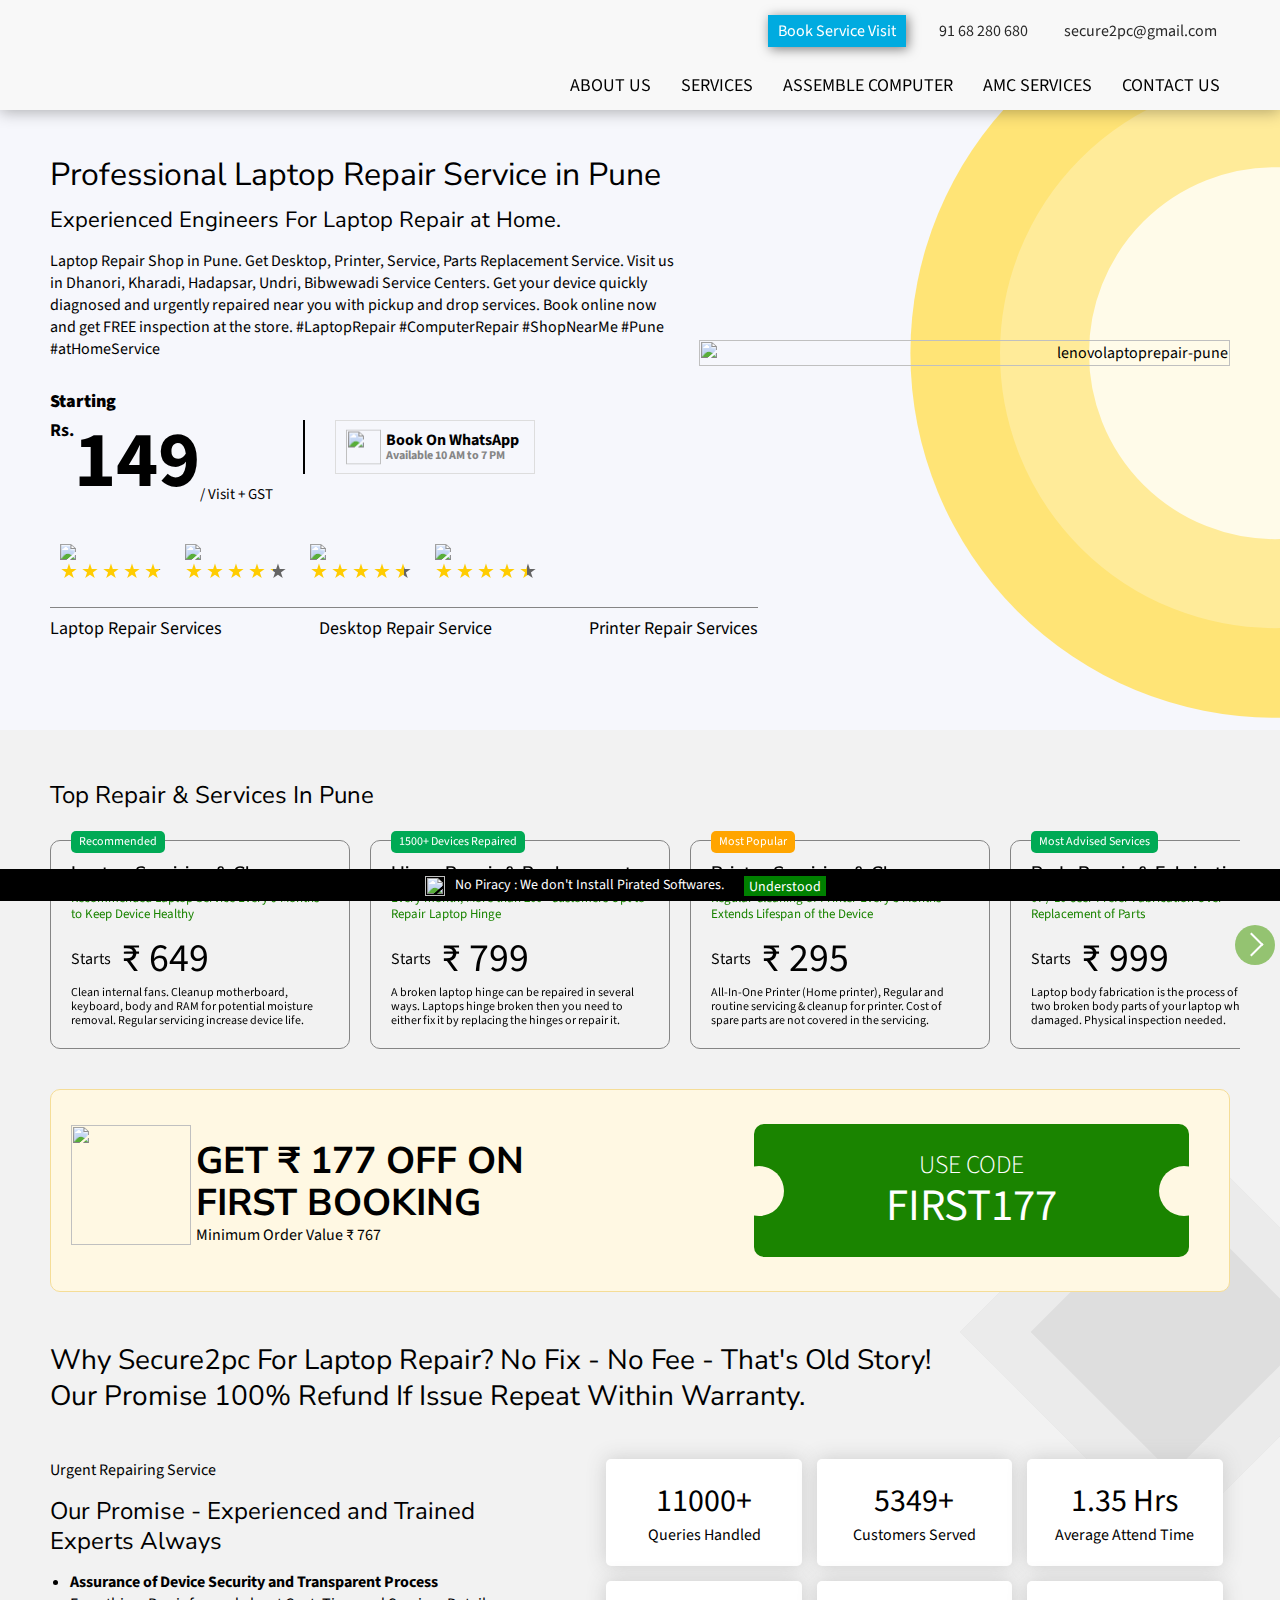
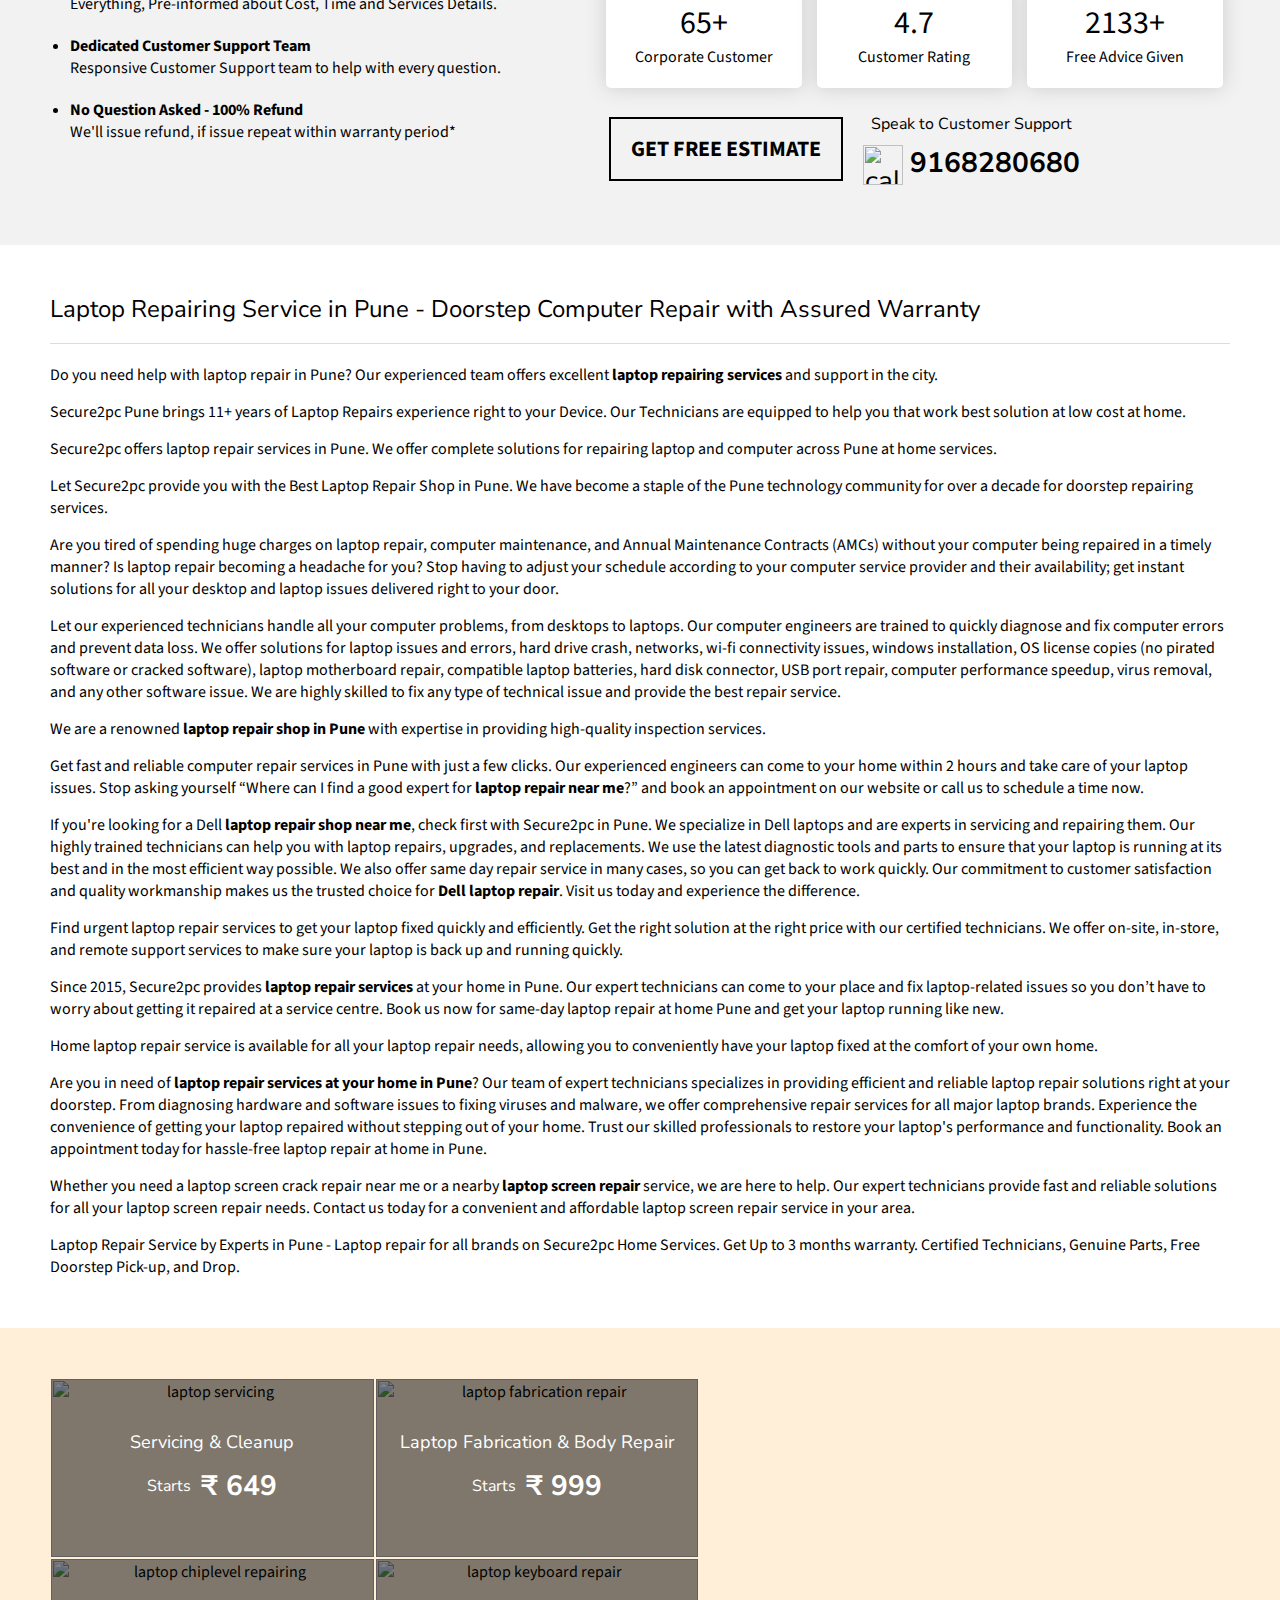
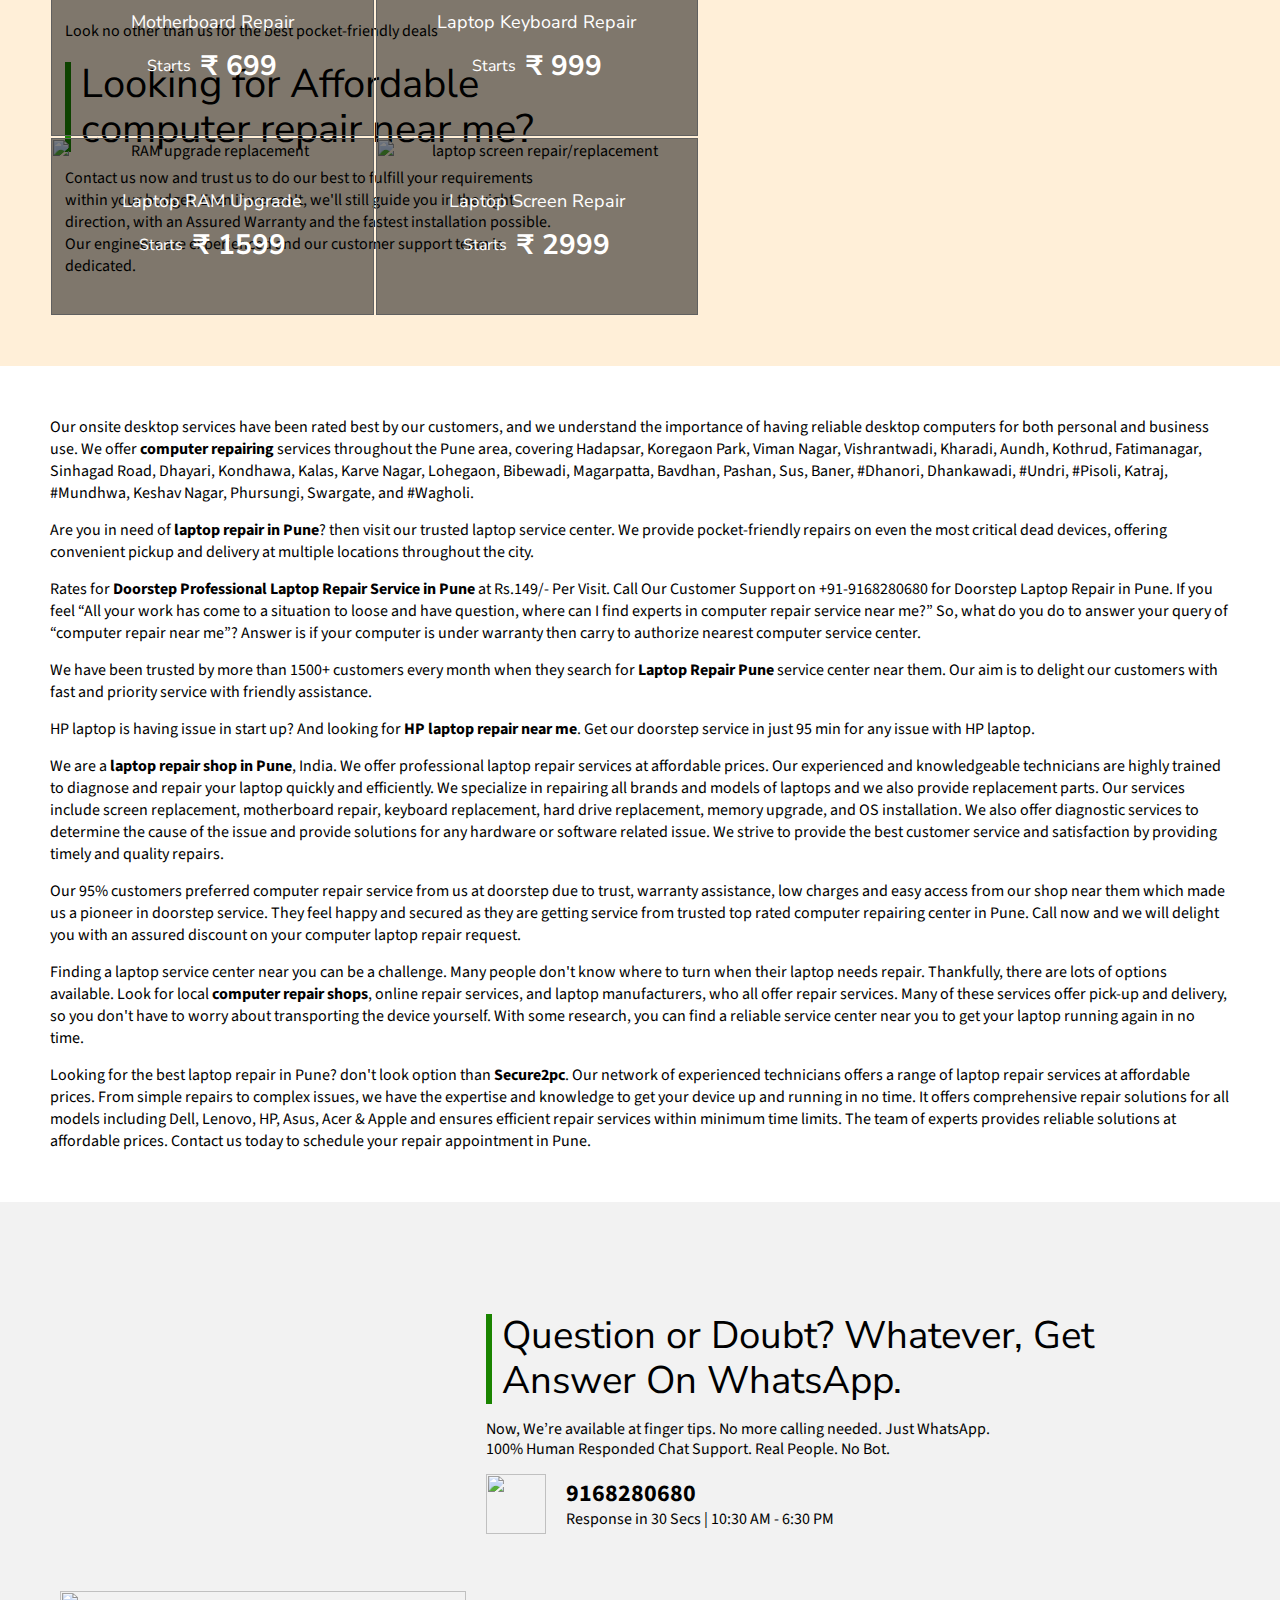
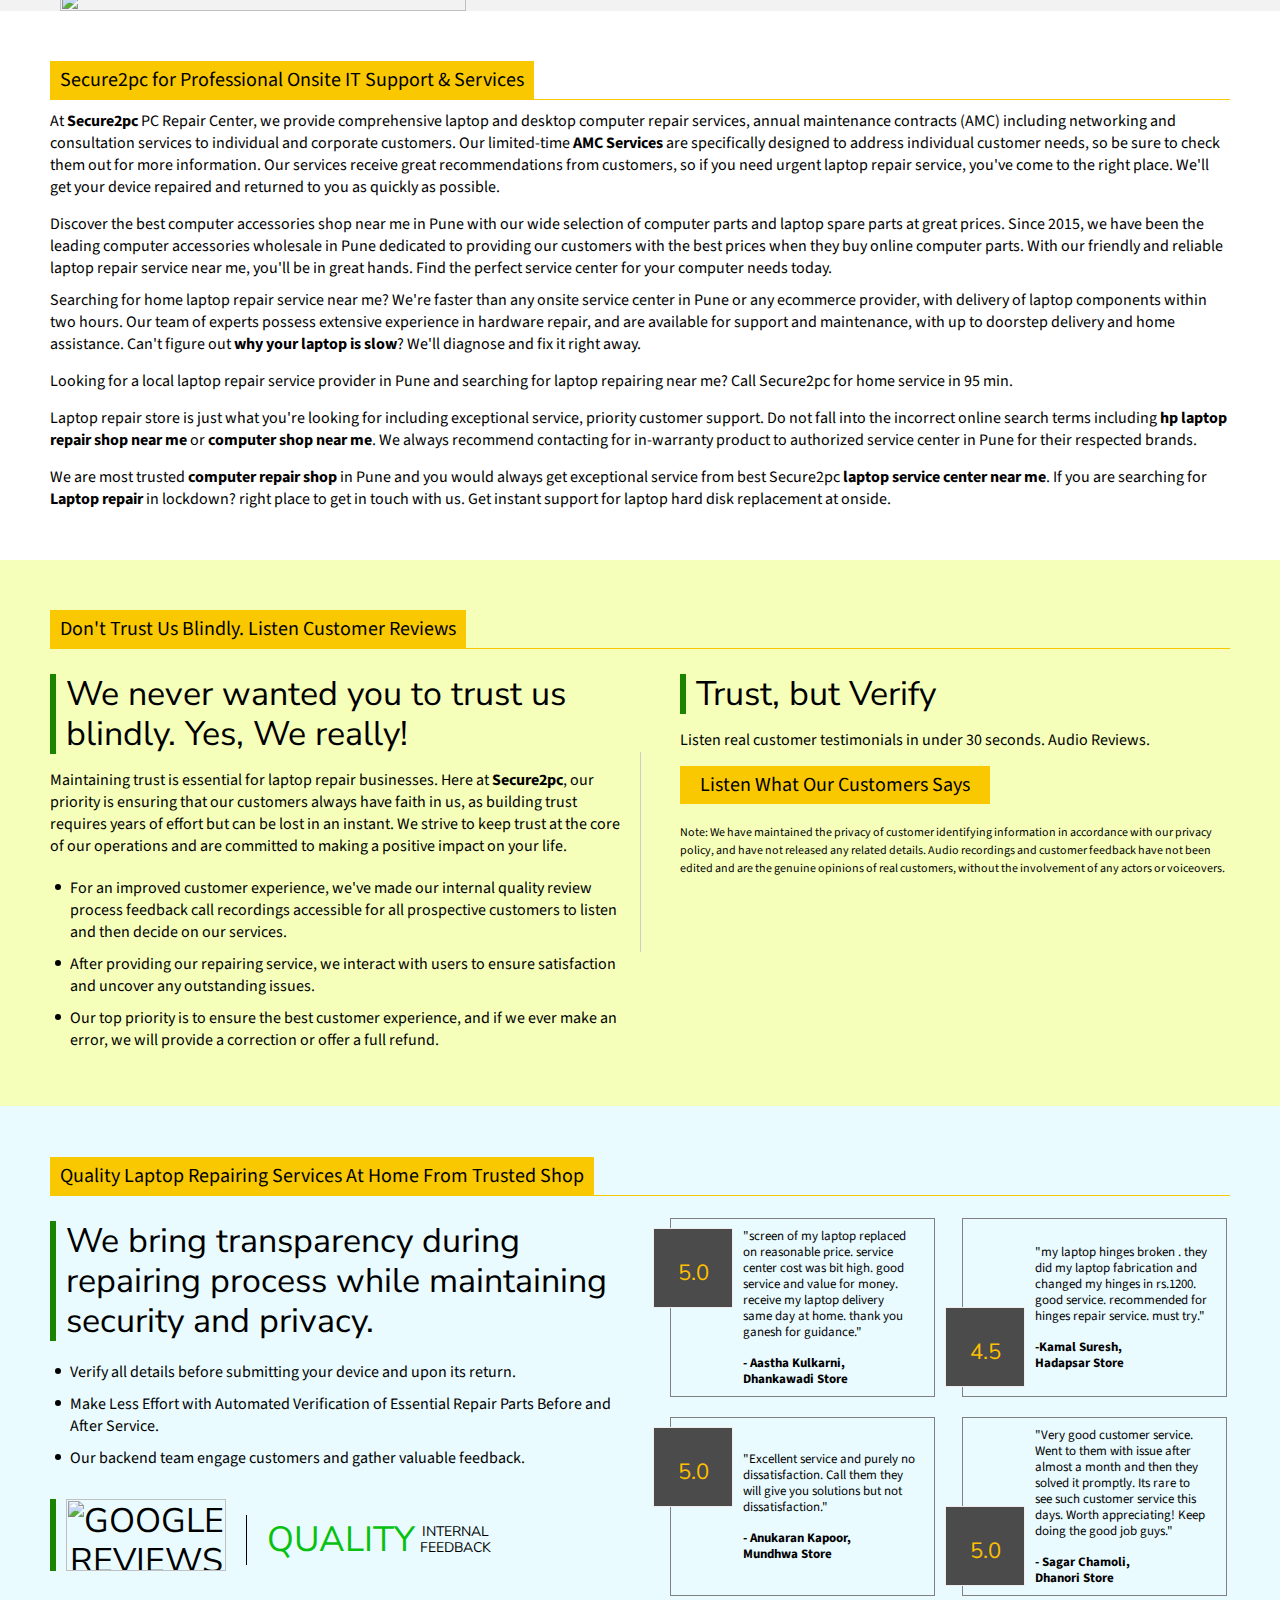
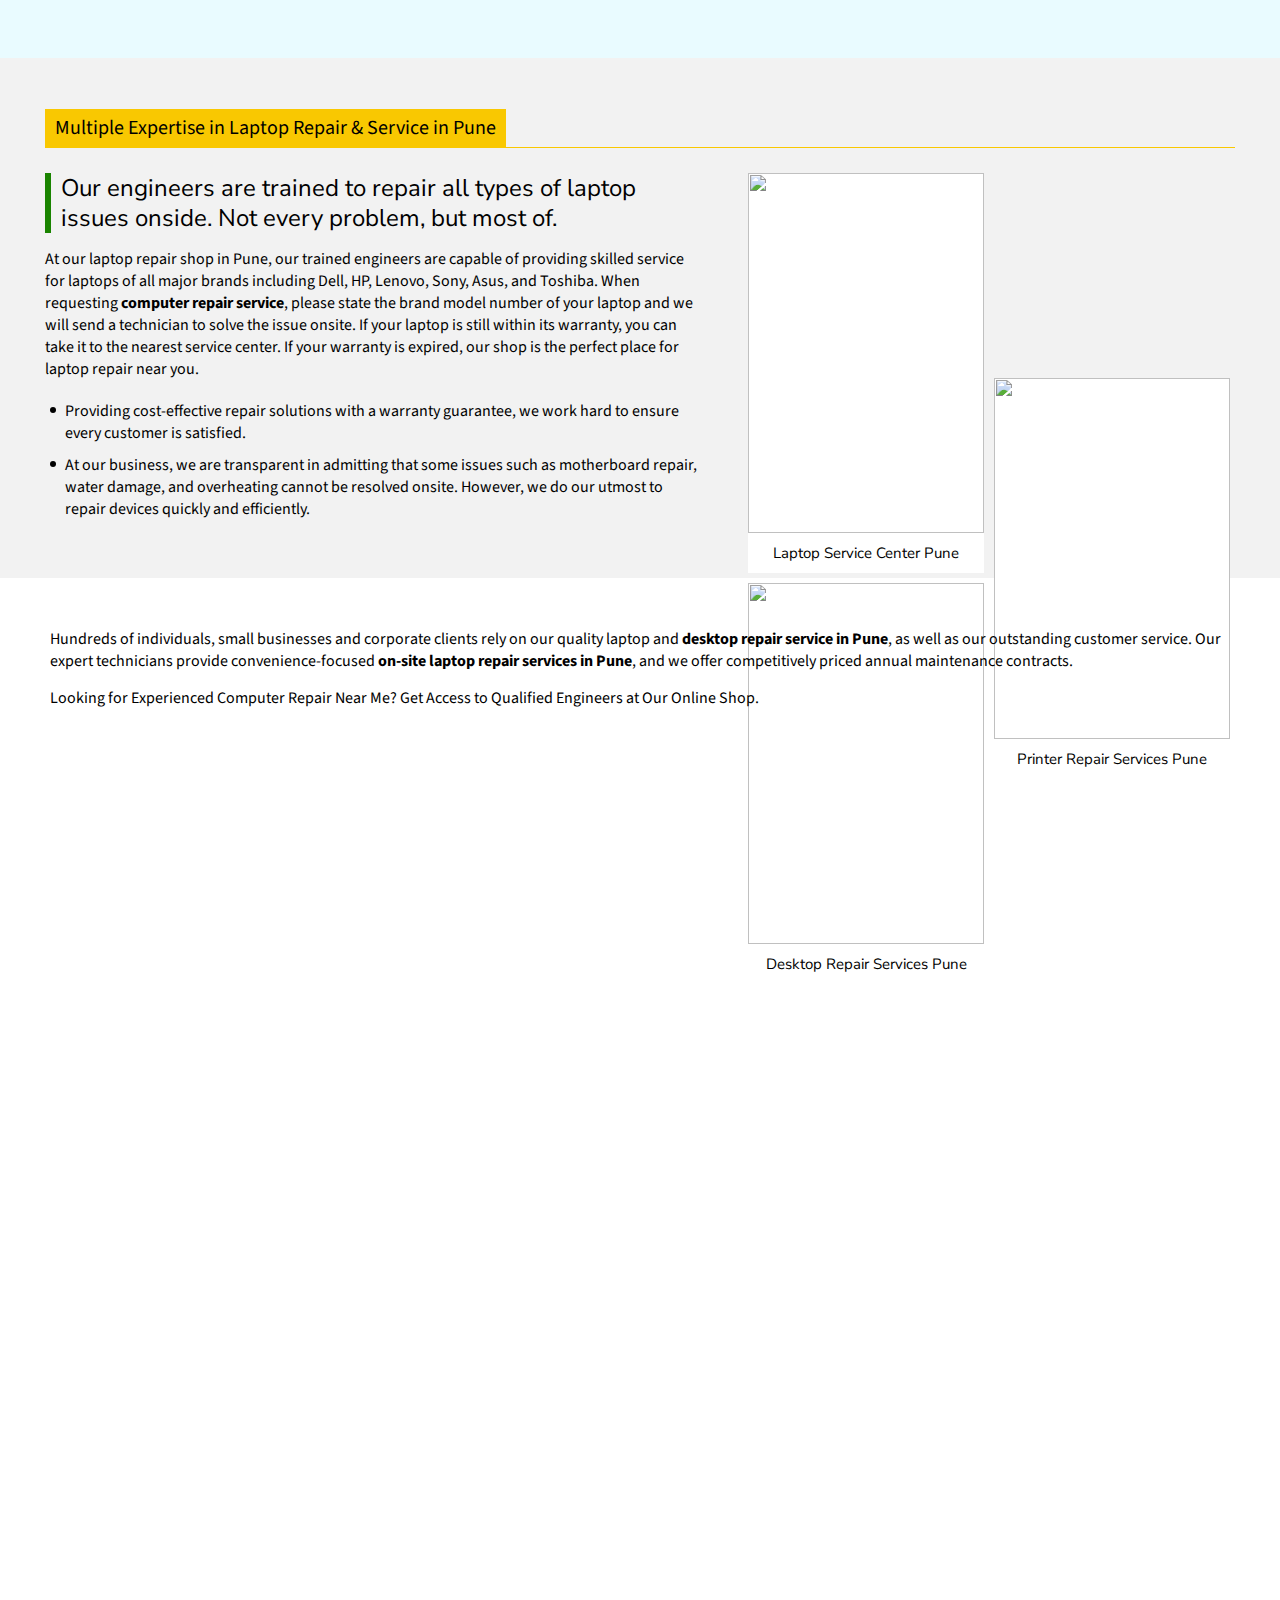
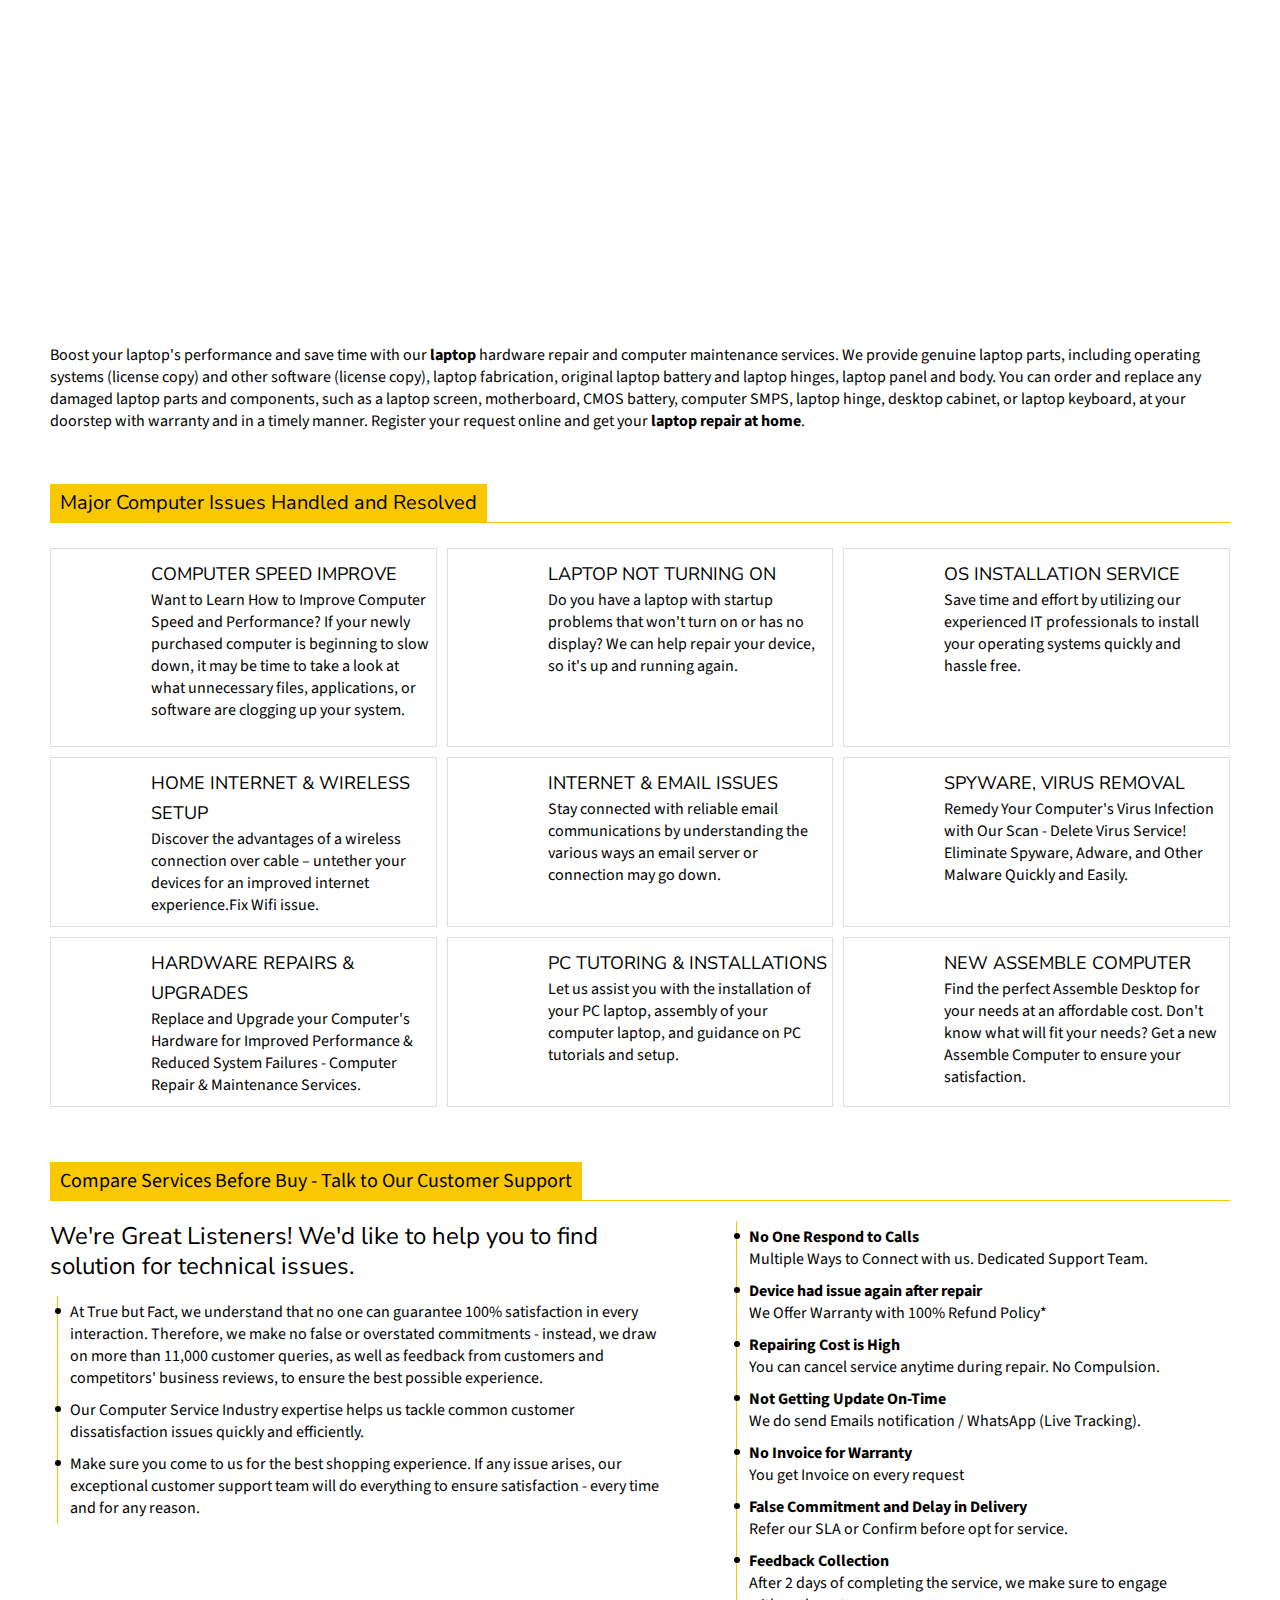
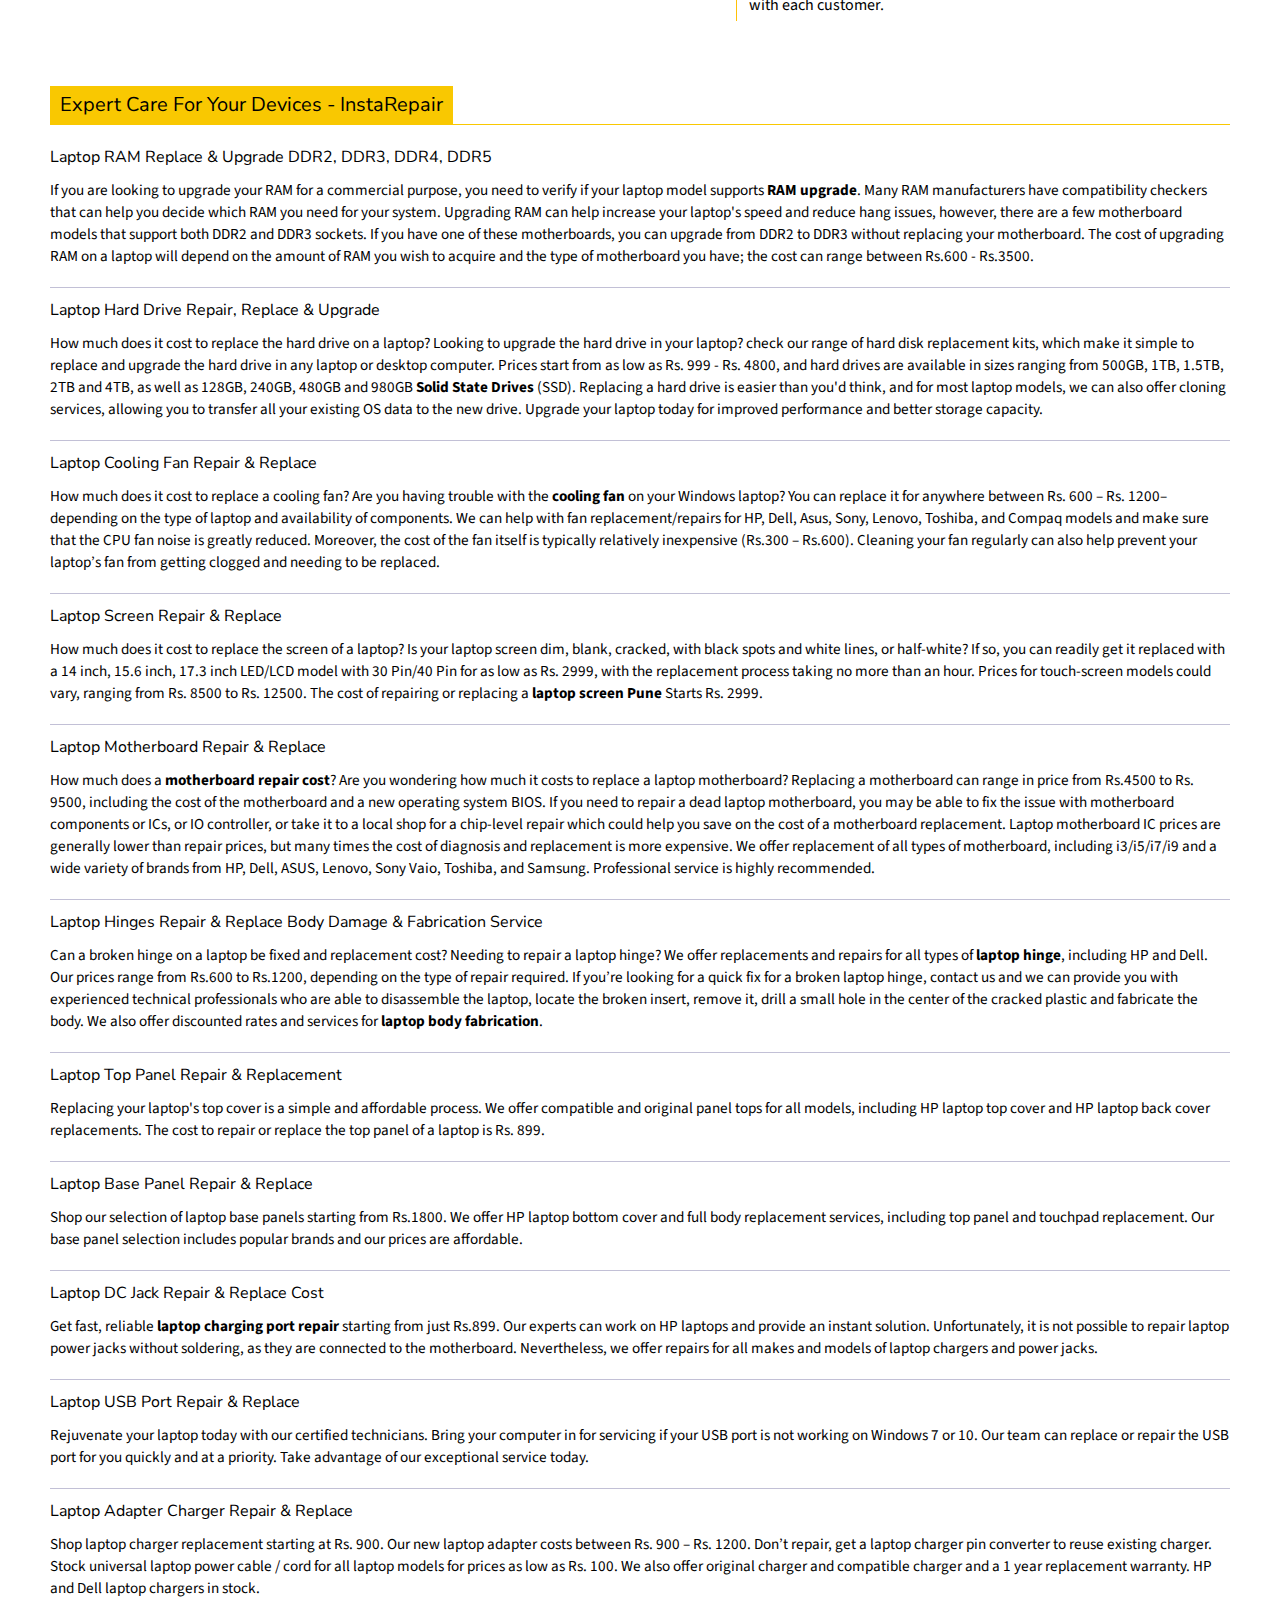
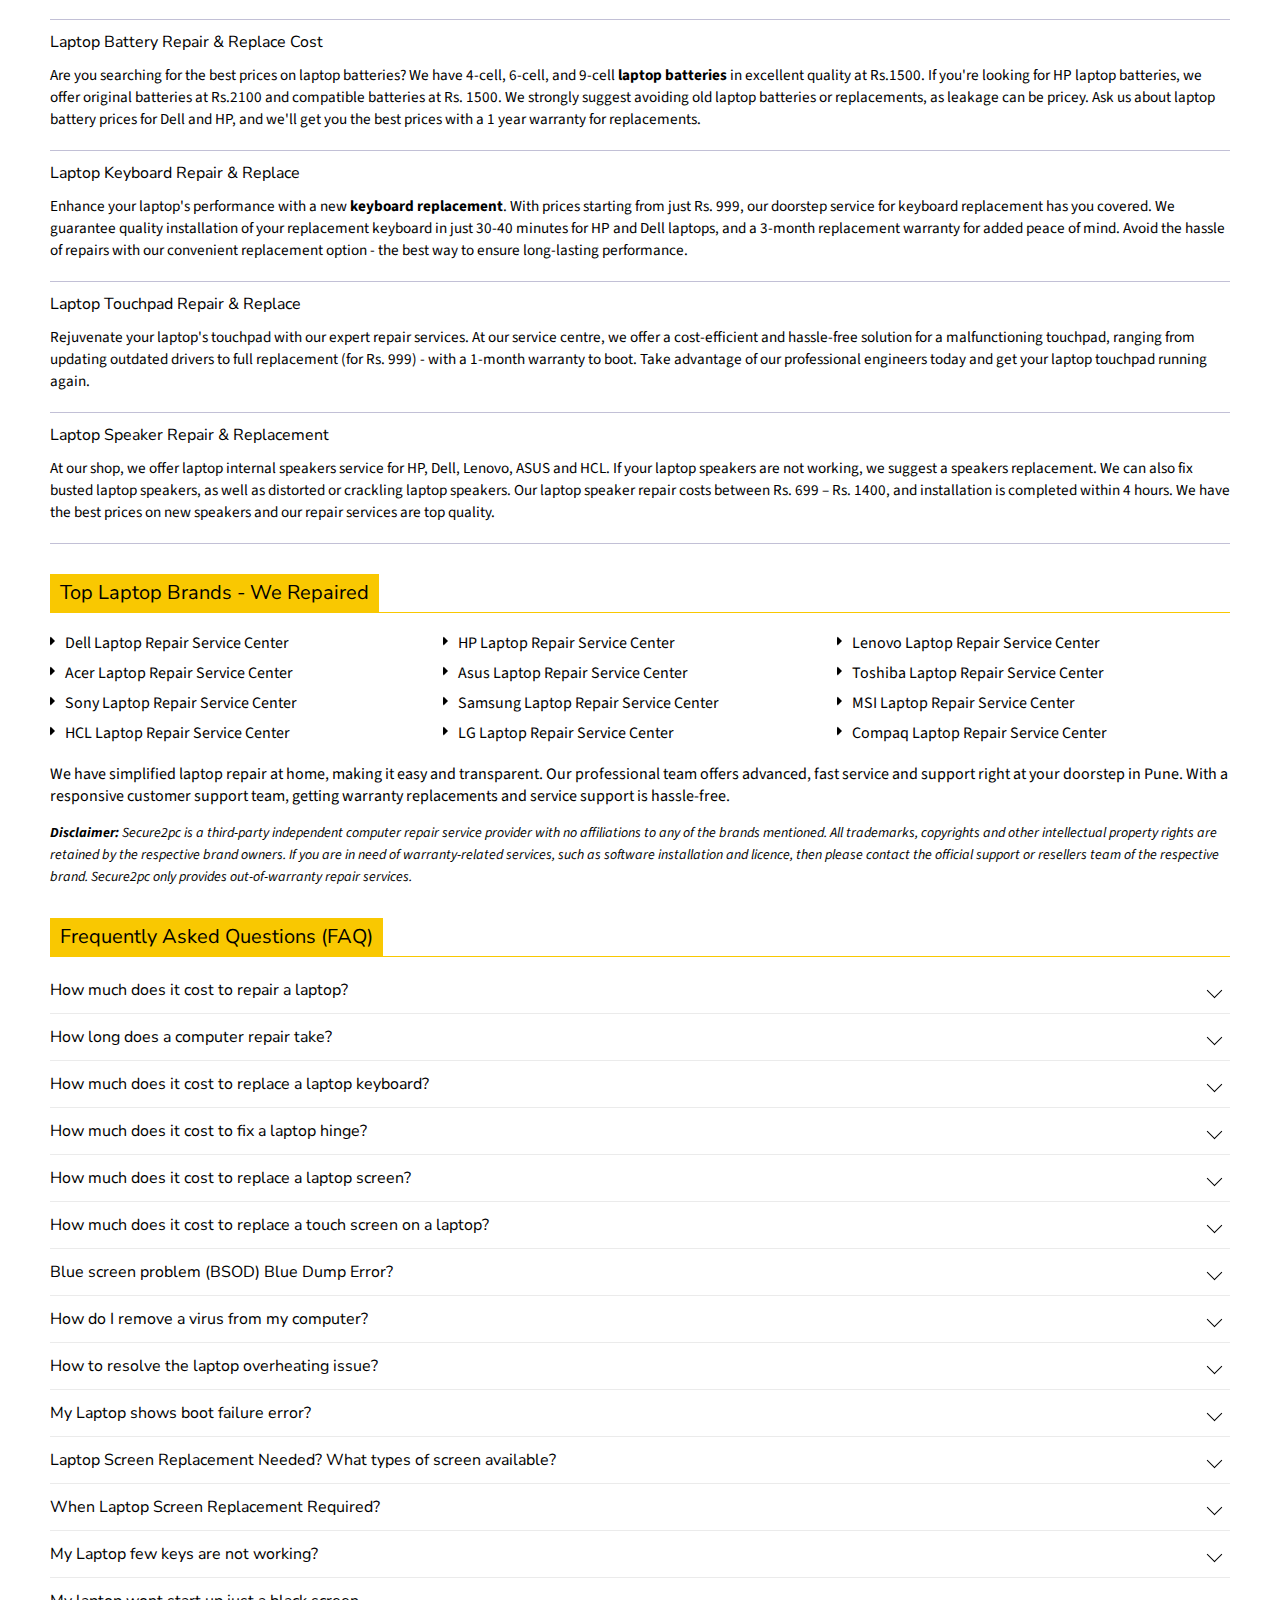
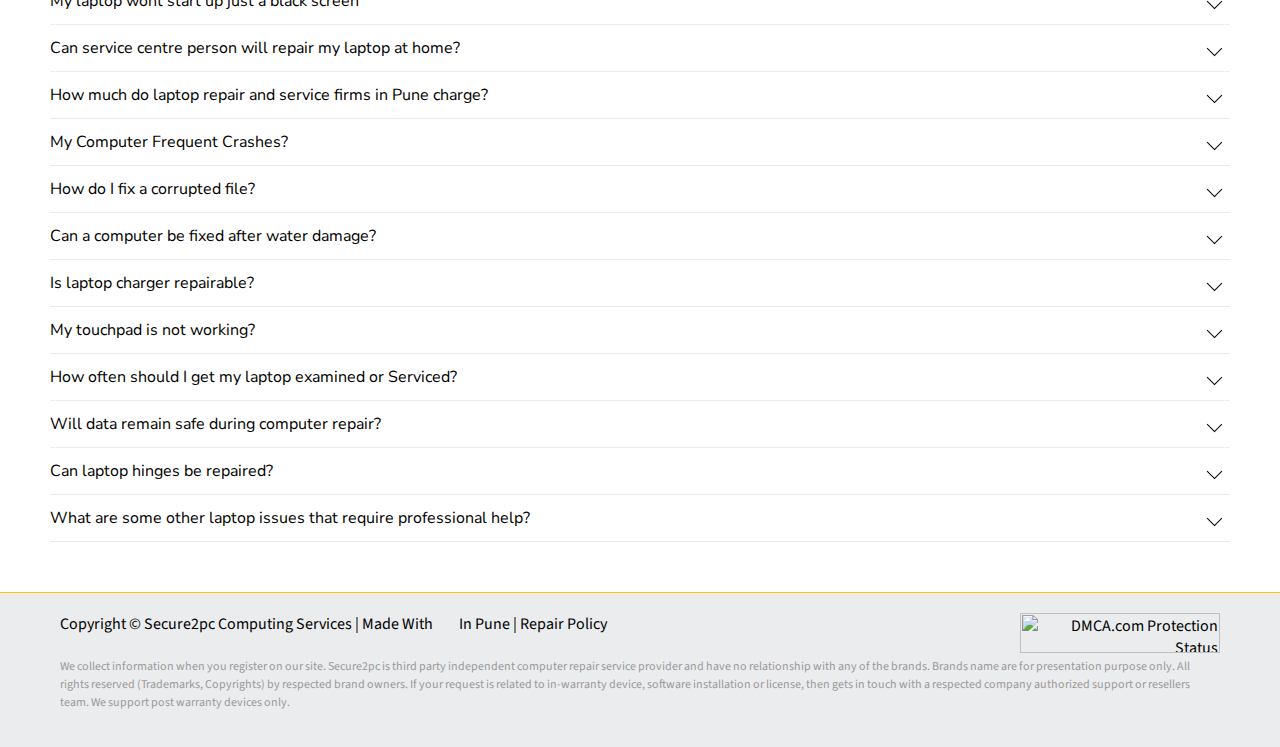
==== index.html @ 27fab6c2 "This is secure2pc website" ====
<!-- <!DOCTYPE html>
<html lang="en">
<head>
    <meta charset="UTF-8">
    <meta name="viewport" content="width=device-width, initial-scale=1.0">
    <title>Document</title>
</head>
<body oncontextmenu="return false;">
    <h1>hello world</h1>
</body>
<script>

document.addEventListener('contextmenu', event => event.preventDefault());
    document.onkeydown = function(e) {
if(event.keyCode == 123) {
return false;
}
if(e.ctrlKey && e.shiftKey && e.keyCode == 'I'.charCodeAt(0)){
return false;
}
if(e.ctrlKey && e.shiftKey && e.keyCode == 'J'.charCodeAt(0)){
return false;
}
if(e.ctrlKey && e.keyCode == 'U'.charCodeAt(0)){
return false;
}
}
</script>
</html> -->

<html lang="en" xml:lang="en"><head></head>
	<meta name="google-site-verification" content="c1gDT0E99thkIdzfR0WVcagppdfc9lP6rQYbj_Qj2qQ">
	<meta charset="UTF-8">
	<meta id="viewport" name="viewport" content="width=device-width, maximum-scale=1.0">
	<title>Laptop Repair - Computer Repairing Service Onside @ Rs.149</title>
	<meta name="description" content="Laptop Repair Pune Service with Same Day Onsite Support for Laptop &amp; Computer Repairing Service from Expert Computer Hardware Engineers. Best Laptop Service Center in Pune, Low Charges, We Repair HP, Dell, Lenovo,Sony, Asus Laptop. #Laptoprepairnearme #pune">
	<meta name="keywords" content="Laptop Repairing Service, Laptop Repair Pune, Laptop Service Center Pune, Laptop Desktop Repair near me, Computer Repair Service in Pune, Laptop Computer Home Service Pune, Laptop Computer AMC">
	<meta name="subject" content="Laptop Repairing in Pune, Keyboard Replacement, Screen Replacement, Doorstep Laptop Service Center in pune to Fix water damaged laptop, Laptop motherboard repair">
	<meta name="author" content="Secure2pc">
	<meta name="robots" content="index, follow">
	<meta name="language" content="English">
	<meta name="theme-color" content="#ffe476">
	<meta name="revisit-after" content="1 days">
	<link rel="canonical" href="https://www.secure2pc.com/index.html">

	<link rel="icon" href="images/favicon.ico" type="image/x-icon">
	<link href="index.css" rel="stylesheet" type="text/css">
	<link href="slick.css" rel="stylesheet" type="text/css">
	<link href="responsive.css" rel="stylesheet" type="text/css">
		<style>.StickySidebar:after {content: ""; display: table; clear: both;}</style>
        <script charset="utf-8" src="https://embed.tawk.to/_s/v4/app/66d916256f5/js/twk-chunk-bf24a88e.js"></script>
        <script charset="utf-8" src="https://embed.tawk.to/_s/v4/app/66d916256f5/js/twk-chunk-71978bb6.js"></script>
        <script charset="utf-8" src="https://embed.tawk.to/_s/v4/app/66d916256f5/js/twk-chunk-7c2f6ba4.js"></script>
        <script charset="utf-8" src="https://embed.tawk.to/_s/v4/app/66d916256f5/js/twk-chunk-48f3b594.js"></script>
        <script charset="utf-8" src="https://embed.tawk.to/_s/v4/app/66d916256f5/js/twk-chunk-4fe9d5dd.js"></script>
        <script charset="utf-8" src="https://embed.tawk.to/_s/v4/app/66d916256f5/js/twk-chunk-2d0b9454.js"></script>
        <script charset="utf-8" src="https://embed.tawk.to/_s/v4/app/66d916256f5/js/twk-chunk-24d8db78.js"></script>
<!-- <style type="text/css">#upbd47tenn3g1727805628884 {outline:none !important;
visibility:visible !important;
resize:none !important;
box-shadow:none !important;
overflow:visible !important;
background:none !important;
opacity:1 !important;
filter:alpha(opacity=100) !important;
-ms-filter:progid:DXImageTransform.Microsoft.Alpha(Opacity 1}) !important;
-mz-opacity:1 !important;
-khtml-opacity:1 !important;
top:auto !important;
right:0px !important;
bottom:0px !important;
left:auto !important;
position:fixed !important;
border:0 !important;
min-height:0px  !important;
min-width:0px  !important;
max-height:none  !important;
max-width:none  !important;
padding:0px !important;
margin:0px !important;
-moz-transition-property:none !important;
-webkit-transition-property:none !important;
-o-transition-property:none !important;
transition-property:none !important;
transform:none !important;
-webkit-transform:none !important;
-ms-transform:none !important;
width:auto !important;
height:auto  !important;
display:none !important;
z-index:2000000000 !important;
background-color:transparent !important;
cursor:none !important;
float:none !important;
border-radius:unset !important;
pointer-events:auto !important;
clip:auto !important;
color-scheme:light !important;}#upbd47tenn3g1727805628884.widget-hidden {display: none !important;}#upbd47tenn3g1727805628884.widget-visible {display: block !important;}
@media print{
 #upbd47tenn3g1727805628884.widget-visible { 
display: none !important;
 }
}</style> -->

<script src="https://cdn.jsdelivr.net/emojione/2.2.7/lib/js/emojione.min.js" type="text/javascript" async="" defer=""></script><script src="https://cdn.jsdelivr.net/emojione/2.2.7/lib/js/emojione.min.js" type="text/javascript" async="" defer=""></script><style type="text/css">@keyframes tawkMaxOpen{0%{opacity:0;transform:translate(0, 30px);;}to{opacity:1;transform:translate(0, 0px);}}@-moz-keyframes tawkMaxOpen{0%{opacity:0;transform:translate(0, 30px);;}to{opacity:1;transform:translate(0, 0px);}}@-webkit-keyframes tawkMaxOpen{0%{opacity:0;transform:translate(0, 30px);;}to{opacity:1;transform:translate(0, 0px);}}#egr8mdhcvoo81727805628957.open{animation : tawkMaxOpen .25s ease!important;}</style></head>

<body>
	<div id="header">
		<div class="header"><a href="index.html" hreflang="en" class="logo">secure2pc.com</a>
			<div class="header-right">
				<div class="header-contact">
					<div class="btn"><a href="book-online-computer-laptop-repair-service-pune.php" hreflang="en">Book Service Visit</a>
					</div> <span class="call-detail"><a href="tel:9168280680" hreflang="en">91 68 280 680</a></span>  <span class="email-detail"><a href="mailto:secure2pc@gmail.com" hreflang="en">secure2pc@gmail.com</a></span>
				</div>

				<a href="javascript:void(0)" class="icon">
					<div class="hamburger">
						<div class="menui top-menu"></div>
						<div class="menui mid-menu"></div>
						<div class="menui bottom-menu"></div>
					</div>
				</a>
				<div class="navigation">
					<ul>
						<li><a href="about-us.html" hreflang="en">About Us</a>
						</li>
						<li><a href="services.html" hreflang="en">Services</a>
							<span class="showmenu"></span>
							<ul class="submenu">
								<li><a href="computer-repair-services/pune.html" hreflang="en">Computer Repair Services</a>
								</li>
								<li><a href="laptop-repair-services/pune.html" hreflang="en">Laptop Repair Services</a>
								</li>
								<li><a href="printer-repair-services/pune.html" hreflang="en">Printer Repair Services</a>
								</li>
							</ul>
						</li>
						<li><a href="buy-assembled-pc-computer-online.html" hreflang="en">Assemble Computer</a>
						</li>
						<li><a href="Computer-Annual-Maintenance-Contract-AMC-Services-Pune.html" hreflang="en">AMC Services</a>
						</li>
						<li><a href="contact-us.html" hreflang="en">Contact Us</a>
						</li>
					</ul>
				</div>
			</div>
		</div>
	</div>

	<section class="HeroBanner">
	  <div class="centerBlock">
	    <div class="HeroText">
	      <div>

	        <h1>Professional Laptop Repair Service in Pune</h1>
	        <h3>Experienced Engineers For Laptop Repair at Home.</h3>
	        <p>Laptop Repair Shop in Pune. Get Desktop, Printer, Service, Parts Replacement Service. Visit us in Dhanori, Kharadi, Hadapsar, Undri, Bibwewadi Service Centers. Get your device quickly diagnosed and urgently repaired near you with pickup and drop services. Book online now and get FREE inspection at the store. #LaptopRepair #ComputerRepair #ShopNearMe #Pune #atHomeService</p>
	      </div>


	    </div>
	    <div class="HeroImage">
	      <img src="https://www.secure2pc.com/images/lenovolaptoprepair-pune.svg" alt="lenovolaptoprepair-pune">
	    </div>
			<div class="startingPrice">
				<div>
					<b>Starting</b>
					<div>
						<span>Rs.</span>
						<span>149</span>
						<span>/ Visit + GST</span>
					</div>
				</div>
				<div>
										<a href="https://wa.link/z2j08l" class="WAcallaction"> <img src="https://www.secure2pc.com/images/whatsapp-icon.png" width="35">
												<span>Book On WhatsApp</span><br>
										<small>Available 10 AM to 7 PM</small></a>
				</div>
			</div>
			<div class="reviewsblock">
				<div>
					<img src="https://www.secure2pc.com/images/google-logo.png">
					<div class="Stars" style="--rating: 4.7;" aria-label="Rating of this product is 4.7 out of 5."></div>
				</div>
				<div>
					<img src="https://www.secure2pc.com/images/Trustpilot_Logo.png">
					<div class="Stars" style="--rating: 4.2;" aria-label="Rating of this product is 4.2 out of 5."></div>
				</div>
				<div>
					<img src="https://www.secure2pc.com/images/mouthshut-logo.png">
					<div class="Stars" style="--rating: 4.5;" aria-label="Rating of this product is 4.5 out of 5."></div>
				</div>
				<div>
					<img src="https://www.secure2pc.com/images/JustDial_Logo.png">
					<div class="Stars" style="--rating: 4.4;" aria-label="Rating of this product is 4.4 out of 5."></div>
				</div>

			</div>
			<div class="ourServices">
			 <a href="laptop-repair-services/pune.html" hreflang="en" class="laptopservice">Laptop Repair Services</a>
			 <a href="computer-repair-services/pune.html" hreflang="en" class="computerservice">Desktop Repair Service</a>
			 <a href="printer-repair-services/pune.html" hreflang="en" class="printerservice">Printer Repair Services</a>
		 </div>
	  </div>
	</section>


<section class="ctrWrapper">
	<div class="popularOffers">
		<h2>Top Repair &amp; Services In Pune</h2>
		<div class="popularServiceSlider slick-initialized slick-slider"><button class="slick-prev slick-arrow slick-disabled" aria-label="Previous" type="button" aria-disabled="true" style="display: inline-block;">Previous</button>
			

			

			

			

			
			

		<div class="slick-list draggable"><div class="slick-track" style="opacity: 1; width: 1920px; transform: translate3d(0px, 0px, 0px);"><div class="planType slick-slide slick-current slick-active" style="width: 320px;" data-slick-index="0" aria-hidden="false" tabindex="0">
				<div>
					<span class="tag">Recommended</span>
					<h5>Laptop Servicing &amp; Cleanup </h5>
					<span class="greentext">Recommended Laptop Service Every 9 Months to Keep Device Healthy</span>
					<div class="price"><span>Starts</span>₹ 649</div>
					<p>Clean internal fans. Cleanup motherboard, keyboard, body and RAM for potential moisture removal. Regular servicing increase device life.</p>
				</div>
			</div><div class="planType slick-slide slick-active" style="width: 320px;" data-slick-index="1" aria-hidden="false" tabindex="0">
				<div>
					<span class="tag">1500+ Devices Repaired</span>
					<h5>Hinge Repair &amp; Replacement </h5>
					<span class="greentext">Every month, More than 200+ Customers Opt to Repair Laptop Hinge</span>
					<div class="price"><span>Starts</span>₹ 799</div>
					<p>A broken laptop hinge can be repaired in several ways. Laptops hinge broken then you need to either fix it by replacing the hinges or repair it.</p>
				</div>
			</div><div class="planType slick-slide" style="width: 320px;" data-slick-index="2" aria-hidden="true" tabindex="-1">
				<div>
					<span class="tagpopular">Most Popular</span>
					<h5>Printer Servicing &amp; Cleanup</h5>
					<span class="greentext">Regular Cleaning of Printer Every 3 Months Extends Lifespan of the Device</span>
					<div class="price"><span>Starts</span>₹ 295</div>
					<p>All-In-One Printer (Home printer), Regular and routine servicing &amp; cleanup for printer. Cost of spare parts are not covered in the servicing.</p>
				</div>
			</div><div class="planType slick-slide" style="width: 320px;" data-slick-index="3" aria-hidden="true" tabindex="-1">
				<div>
					<span class="tag">Most Advised Services</span>
					<h5>Body Repair &amp; Fabrication</h5>
					<span class="greentext"> 07 / 10 User Prefer Fabrication Over Replacement of Parts</span>
					<div class="price"><span>Starts</span>₹ 999</div>
					<p>Laptop body fabrication is the process of fixing the two broken body parts of your laptop which is damaged. Physical inspection needed.</p>
				</div>
			</div><div class="planType slick-slide" style="width: 320px;" data-slick-index="4" aria-hidden="true" tabindex="-1">
				<div>
					<span class="tag">Most Reliable Upgrade</span>
					<h5>RAM &amp; SSD Installation</h5>
					<span class="greentext">Most Popular Method to Boost Laptop &amp; PC Speed Performance</span>
					<div class="price"><span>Starts</span>₹ 1299</div>
					<p>SSDs offer shorter boot times for your laptop, more immediate data transfer and higher bandwidth.</p>
				</div>
			</div><div class="planType slick-slide" style="width: 320px;" data-slick-index="5" aria-hidden="true" tabindex="-1">
				<div>
					<h5>Screen Repair &amp; Replacement</h5>
					<span class="greentext">Compatible &amp; Affordable Laptop Screen. Quick Fix with Assured Warranty</span>
					<div class="price"><span>Starts</span>₹ 2999</div>
					<p>If you are having issues with the screen flickering or the screen is damaged then replacement is required.</p>
				</div>
			</div></div></div><button class="slick-next slick-arrow" aria-label="Next" type="button" style="display: block;" aria-disabled="false">Next</button></div>
	</div>

	<div class="offerHighlight">
			<div>
		<div>
				<img src="https://www.secure2pc.com/images/offer-discount.svg">
			<div>
			<h4> Get ₹ 177 OFF On<br>First Booking</h4>
		<p>Minimum Order Value ₹ 767</p>
		</div>
		</div>
		<div>
			<div>USE CODE
		<b>FIRST177</b></div>
		</div>
		</div>
		</div>



	<div class="titleWrap">
<h2>Why Secure2pc For Laptop Repair? No Fix - No Fee - That's Old Story! <br>Our Promise 100% Refund If Issue Repeat Within Warranty.</h2>
	</div>
<div class="centerBlock">
<div class="col">
	<p>Urgent Repairing Service</p>
	<h2>Our Promise - Experienced and Trained Experts Always</h2>
	<ul>
	    <li>
	    <strong><span>Assurance of Device Security and Transparent Process</span></strong><br>
	  <span>Everything, Pre-informed about Cost, Time and Services Details.</span>


	    </li>
	    <li>
	    <strong><span>Dedicated Customer Support Team</span></strong><br>
	    <span>Responsive Customer Support team to help with every question. </span>
	    </li>
	    <li>
	  <strong><span>No Question Asked - 100% Refund</span></strong><br>
	   <span>We'll issue refund, if issue repeat within warranty period*</span>
	    </li>
	</ul>

</div>
<div class="col" id="statistics">
	<div class="Blockwrapper animate">
		<div class="staticsBlock">
			<span>11000+</span>
			<div>Queries Handled</div>
		</div>
		<div class="staticsBlock">
			<span>5349+</span>
			<div>Customers Served</div>
		</div>
		<div class="staticsBlock">
			<span>1.35 Hrs</span>
			<div>Average Attend Time</div>
		</div>
		<div class="staticsBlock">
			<span>65+</span>
			<div>Corporate Customer</div>
		</div>
		<div class="staticsBlock">
			<span>4.7</span>
			<div>Customer Rating</div>
		</div>
		<div class="staticsBlock">
			<span>2133+</span>
			<div>Free Advice Given</div>
		</div>
	</div>
	<div class="talkto">
		<a href="book-online-computer-laptop-repair-service-pune.php" class="callaction">Get free estimate</a>
		<div><h6>Speak to Customer Support</h6>
        <h2><img src="https://www.secure2pc.com/images/call.svg" alt="call to laptop repair" width="40">
        <a href="tel:9168280680">9168280680</a>
      </h2>
		</div>
      </div>
</div>
</div>
</section>


	<section id="content-wrapper">

		<div class="textCenterBlock">

		  <div class="welcome-text">
		    <h1>Laptop Repairing Service in Pune - Doorstep Computer Repair with Assured Warranty</h1>
		    <hr>
		    <div>
		      <p>Do you need help with laptop repair in Pune? Our experienced team offers excellent <b>laptop repairing services</b> and support in the city.</p>
					<p>Secure2pc Pune brings 11+ years of Laptop Repairs experience right to your Device. Our Technicians are equipped to help you that work best solution at low cost at home.</p>
					<p>Secure2pc offers laptop repair services in Pune. We offer complete solutions for repairing laptop and computer across Pune at home services.</p>
					<p>Let Secure2pc provide you with the Best Laptop Repair Shop in Pune. We have become a staple of the Pune technology community for over a decade for doorstep repairing services.</p>
					<p>Are you tired of spending huge charges on laptop repair, computer maintenance, and Annual Maintenance Contracts (AMCs) without your computer being repaired in a timely manner? Is laptop repair becoming a headache for you? Stop having to adjust your schedule according to your computer service provider and their availability; get instant solutions for all your desktop and laptop issues delivered right to your door.</p>
				  <p>Let our experienced technicians handle all your computer problems, from desktops to laptops. Our computer engineers are trained to quickly diagnose and fix computer errors and prevent data loss. We offer solutions for laptop issues and errors, hard drive crash, networks, wi-fi connectivity issues, windows installation, OS license copies (no pirated software or cracked software), laptop motherboard repair, compatible laptop batteries, hard disk connector, USB port repair, computer performance speedup, virus removal, and any other software issue. We are highly skilled to fix any type of technical issue and provide the best repair service.</p>
		      <p>We are a renowned <a href="https://www.secure2pc.com/laptop-repair-services/pune.html">laptop repair shop in Pune</a> with expertise in providing high-quality inspection services.</p>
		      <p>Get fast and reliable computer repair services in Pune with just a few clicks. Our experienced engineers can come to your home within 2 hours and take care of your laptop issues. Stop asking yourself “Where can I find a good expert for <b>laptop repair near me</b>?” and book an appointment on our website or call us to schedule a time now.</p>
					<p>If you're looking for a Dell <b>laptop repair shop near me</b>, check first with Secure2pc in Pune. We specialize in Dell laptops and are experts in servicing and repairing them. Our highly trained technicians can help you with laptop repairs, upgrades, and replacements. We use the latest diagnostic tools and parts to ensure that your laptop is running at its best and in the most efficient way possible. We also offer same day repair service in many cases, so you can get back to work quickly. Our commitment to customer satisfaction and quality workmanship makes us the trusted choice for <a href="https://www.facebook.com/p/Secure2pccom-100080497539718/" target="_blank">Dell laptop repair</a>. Visit us today and experience the difference.</p>
					<p>Find urgent laptop repair services to get your laptop fixed quickly and efficiently. Get the right solution at the right price with our certified technicians. We offer on-site, in-store, and remote support services to make sure your laptop is back up and running quickly.</p>
					<p>Since 2015, Secure2pc provides <a href="https://ar.pinterest.com/secure2pc/" target="_blank">laptop repair services</a> at your home in Pune. Our expert technicians can come to your place and fix laptop-related issues so you don’t have to worry about getting it repaired at a service centre. Book us now for same-day laptop repair at home Pune and get your laptop running like new.</p>
					<p>Home laptop repair service is available for all your laptop repair needs, allowing you to conveniently have your laptop fixed at the comfort of your own home.</p>
					<p>Are you in need of <b>laptop repair services at your home in Pune</b>? Our team of expert technicians specializes in providing efficient and reliable laptop repair solutions right at your doorstep. From diagnosing hardware and software issues to fixing viruses and malware, we offer comprehensive repair services for all major laptop brands. Experience the convenience of getting your laptop repaired without stepping out of your home. Trust our skilled professionals to restore your laptop's performance and functionality. Book an appointment today for hassle-free laptop repair at home in Pune.</p>
					<p>Whether you need a laptop screen crack repair near me or a nearby <a href="https://issuu.com/secure2pc-laptop-repair-shop-near-me/docs/laptop_screen_repair_cost_rs.2999_-_secure2pc_pune" target="_blank">laptop screen repair</a> service, we are here to help. Our expert technicians provide fast and reliable solutions for all your laptop screen repair needs. Contact us today for a convenient and affordable laptop screen repair service in your area.</p>
					<p>Laptop Repair Service by Experts in Pune - Laptop repair for all brands on Secure2pc Home Services. Get Up to 3 months warranty. Certified Technicians, Genuine Parts, Free Doorstep Pick-up, and Drop.</p>
				</div>
		  </div>
		</div>



		<section class="OffersWrapper">
		<div class="centerBlock">
			<div class="offercontent">
				<p>Look no other than us for the best pocket-friendly deals</p>
				<h2>Looking for Affordable computer repair near me?</h2>
				<p>Contact us now and trust us to do our best to fulfill your requirements within your budget. Even if we can't, we'll still guide you in the right direction, with an Assured Warranty and the fastest installation possible. Our engineers are experienced and our customer support team is dedicated.</p>
				
			</div>
			<div class="offerList">
				<div class="col_1_1_1 OfferSlider">
					<div class="col offerSlide">
						<div class="imageBlock">
							<img class="lazy" data-src="images/laptop-cleanup-servicing.webp" width="450" height="250" alt="laptop servicing" src="https://www.secure2pc.com/images/laptop-cleanup-servicing.webp">
						</div>
						<div class="offerTextBlock">
							<h4>Servicing &amp; Cleanup</h4>
							<h6>Starts <b>₹ 649</b>
							</h6>
						</div>
					</div>
					<div class="col offerSlide">
						<div class="imageBlock">
							<img class="lazy" data-src="https://www.secure2pc.com/images/laptop-fabrication-repair.webp" width="450" height="250" alt="laptop fabrication repair" src="https://www.secure2pc.com/images/laptop-fabrication-repair.webp">
						</div>
						<div class="offerTextBlock">
							<h4>Laptop Fabrication &amp; Body Repair</h4>
							<h6>Starts <b>₹ 999</b>
							</h6>
						</div>
					</div>
					<div class="col offerSlide">
						<div class="imageBlock">
							<img class="lazy" data-src="https://www.secure2pc.com/images/chip-level-repairing-motherboard.webp" width="450" height="250" alt="laptop chiplevel repairing" src="https://www.secure2pc.com/images/chip-level-repairing-motherboard.webp">
						</div>
						<div class="offerTextBlock">
							<h4>Motherboard Repair</h4>
							<h6>Starts <b>₹ 699</b>
							</h6>
						</div>
					</div>
					<div class="col offerSlide">
						<div class="imageBlock">
							<img class="lazy" data-src="https://www.secure2pc.com/images/Laptop-Keyboard-Replacement.webp" width="450" height="250" alt="laptop keyboard repair" src="https://www.secure2pc.com/images/Laptop-Keyboard-Replacement.webp">
						</div>
						<div class="offerTextBlock">
							<h4>Laptop Keyboard Repair</h4>
							<h6>Starts <b>₹ 999</b>
							</h6>
						</div>
					</div>
					<div class="col offerSlide">
						<div class="imageBlock">
							<img class="lazy" data-src="https://www.secure2pc.com/images/Laptop-RAM-Upgrade-4GB-DDR3.webp" width="450" height="250" alt="RAM upgrade replacement" src="https://www.secure2pc.com/images/Laptop-RAM-Upgrade-4GB-DDR3.webp">
						</div>
						<div class="offerTextBlock">
							<h4>Laptop RAM Upgrade</h4>
							<h6>Starts <b>₹ 1599</b>
							</h6>
							<div></div>
						</div>
					</div>
					<div class="col offerSlide">
						<div class="imageBlock">
							<img class="lazy" data-src="https://www.secure2pc.com/images/Laptop-Screen-Replacement.webp" width="450" height="250" alt="laptop screen repair/replacement" src="https://www.secure2pc.com/images/Laptop-Screen-Replacement.webp">
						</div>
						<div class="offerTextBlock">
							<h4>Laptop Screen Repair</h4>
							<h6>Starts <b>₹ 2999</b>
							</h6>
						</div>
					</div>
				</div>
			</div>
		</div>
	</section>

	<div class="textCenterBlock">
	  <div>
	    <p>Our onsite desktop services have been rated best by our customers, and we understand the importance of having reliable desktop computers for both personal and business use. We offer <b>computer repairing</b> services throughout the Pune area, covering Hadapsar, Koregaon Park, Viman Nagar, Vishrantwadi, Kharadi, Aundh, Kothrud, Fatimanagar, Sinhagad Road, Dhayari, Kondhawa, Kalas, Karve Nagar, Lohegaon, Bibewadi, Magarpatta, Bavdhan, Pashan, Sus, Baner, #Dhanori, Dhankawadi, #Undri, #Pisoli, Katraj, #Mundhwa, Keshav Nagar, Phursungi, Swargate, and #Wagholi.</p>

	    <p>Are you in need of <a href="https://www.secure2pc.com">laptop repair in Pune</a>? then visit our trusted laptop service center. We provide pocket-friendly repairs on even the most critical dead devices, offering convenient pickup and delivery at multiple locations throughout the city.</p>

			<p>Rates for <b>Doorstep Professional Laptop Repair Service in Pune </b>at Rs.149/- Per Visit. Call Our Customer Support on +91-9168280680 for Doorstep Laptop Repair in Pune. If you feel “All your work has come to a situation to loose and have question, where can I find experts in computer repair service near me?” So, what do you do to answer your query of “computer repair near me”? Answer is if your computer is under warranty then carry to authorize nearest computer service center. </p>
	    <p>We have been trusted by more than 1500+ customers every month when they search for <a href="https://www.secure2pc.com">Laptop Repair Pune</a> service center near them. Our aim is to delight our customers with fast and priority service with friendly assistance.</p>
	    <p>HP laptop is having issue in start up? And looking for <a href="https://www.secure2pc.com/laptop-repair-services/pune.html">HP laptop repair near me</a>. Get our doorstep service in just 95 min for any issue with HP laptop. </p>

			<p>We are a <b>laptop repair shop in Pune</b>, India. We offer professional laptop repair services at affordable prices. Our experienced and knowledgeable technicians are highly trained to diagnose and repair your laptop quickly and efficiently. We specialize in repairing all brands and models of laptops and we also provide replacement parts. Our services include screen replacement, motherboard repair, keyboard replacement, hard drive replacement, memory upgrade, and OS installation. We also offer diagnostic services to determine the cause of the issue and provide solutions for any hardware or software related issue. We strive to provide the best customer service and satisfaction by providing timely and quality repairs.</p>

		  <p>Our 95% customers preferred computer repair service from us at doorstep due to trust, warranty assistance, low charges and easy access from our shop near them which made us a pioneer in doorstep service. They feel happy and secured as they are getting service from trusted top rated computer repairing center in Pune. Call now and we will delight you with an assured discount on your computer laptop repair request.</p>
			<p>Finding a laptop service center near you can be a challenge. Many people don't know where to turn when their laptop needs repair. Thankfully, there are lots of options available. Look for local <a href="https://www.secure2pc.com/computer-repair-services/pune.html">computer repair shops</a>, online repair services, and laptop manufacturers, who all offer repair services. Many of these services offer pick-up and delivery, so you don't have to worry about transporting the device yourself. With some research, you can find a reliable service center near you to get your laptop running again in no time.</p>
			<p>Looking for the best laptop repair in Pune? don't look option than <a href="https://www.secure2pc.com">Secure2pc</a>. Our network of experienced technicians offers a range of laptop repair services at affordable prices. From simple repairs to complex issues, we have the expertise and knowledge to get your device up and running in no time. It offers comprehensive repair solutions for all models including Dell, Lenovo, HP, Asus, Acer &amp; Apple and ensures efficient repair services within minimum time limits. The team of experts provides reliable solutions at affordable prices. Contact us today to schedule your repair appointment in Pune.</p>
		</div>
	</div>

	<section class="LightBlueWrapper">
	<div class="ImageTextRow">
		<div class="imageBlock">
			<img src="https://www.secure2pc.com/images/secure2pc-banner.webp" class="OF-cover">
		</div>
		<div class="textBlock">
			<h2>Question or Doubt? Whatever, Get Answer On WhatsApp.</h2>
			<div>
				<p>Now, We’re available at finger tips. No more calling needed. Just WhatsApp. <br> 100% Human Responded Chat Support. Real People. No Bot. </p>
				<p class="flex">
					<a href="https://api.whatsapp.com/send/?phone=919168280680">
						<img src="https://www.secure2pc.com/images/whatsapp-icon.png">
					</a>
					<span>
						<a href="https://api.whatsapp.com/send/?phone=919168280680">9168280680</a>
						<br> Response in 30 Secs | 10:30 AM - 6:30 PM </span>
				</p>
			</div>
		</div>
	</div>
</section>

<section class="textCenterBlock">
	<div class="toggleWrap expanded">
		<div class="orangehighlight">
			<span>Secure2pc for Professional Onsite IT Support &amp; Services</span>
		</div>
		<div class="toggletext" style="display:block">
			<p>At <b>Secure2pc</b> PC Repair Center, we provide comprehensive laptop and desktop computer repair services, annual maintenance contracts (AMC) including networking and consultation services to individual and corporate customers. Our limited-time <a href="https://www.secure2pc.com/Computer-Annual-Maintenance-Contract-AMC-Services-Pune.html">AMC Services</a> are specifically designed to address individual customer needs, so be sure to check them out for more information. Our services receive great recommendations from customers, so if you need urgent laptop repair service, you've come to the right place. We'll get your device repaired and returned to you as quickly as possible.</p>
			<p>Discover the best computer accessories shop near me in Pune with our wide selection of computer parts and laptop spare parts at great prices. Since 2015, we have been the leading computer accessories wholesale in Pune dedicated to providing our customers with the best prices when they buy online computer parts. With our friendly and reliable laptop repair service near me, you'll be in great hands. Find the perfect service center for your computer needs today.</p>
		</div>
	</div>
	<div>
		<p>Searching for home laptop repair service near me? We're faster than any onsite service center in Pune or any ecommerce provider, with delivery of laptop components within two hours. Our team of experts possess extensive experience in hardware repair, and are available for support and maintenance, with up to doorstep delivery and home assistance. Can't figure out <a href="https://www.secure2pc.com/why-your-pc-is-slow-tips-to-improve-performance.html">why your laptop is slow</a>? We'll diagnose and fix it right away.</p>
		<p>Looking for a local laptop repair service provider in Pune and searching for laptop repairing near me? Call Secure2pc for home service in 95 min.</p>
		<p>Laptop repair store is just what you're looking for including exceptional service, priority customer support. Do not fall into the incorrect online search terms including <a href="https://secure2pc-laptop-repair-hadapsar.business.site/" target="_blank">hp laptop repair shop near me</a> or <a href="https://www.secure2pc.com/computer-repair-services/pune.html">computer shop near me</a>. We always recommend contacting for in-warranty product to authorized service center in Pune for their respected brands.</p>
		<p>We are most trusted <a href="https://www.secure2pc.com/computer-repair-services/pune.html">computer repair shop</a> in Pune and you would always get exceptional service from best Secure2pc <a href="https://www.instagram.com/secure2pc/" target="_blank">laptop service center near me</a>. If you are searching for <a href="https://medium.com/@secure2pc" target="_blank">Laptop repair</a> in lockdown? right place to get in touch with us. Get instant support for laptop hard disk replacement at onside.</p>
	</div>
</section>

<section class="QualityFeedback">
<div class="centerBlock">
	<div class="orangehighlight">
		<span>Don't Trust Us Blindly. Listen Customer Reviews</span>
	</div>
	<div class="col_1_1">
		<div class="col">
			<h2>We never wanted you to trust us blindly. Yes, We really!</h2>
			<p>Maintaining trust is essential for laptop repair businesses. Here at <a href="https://www.indiamart.com/proddetail/laptop-repair-service-20301367088.html" target="_blank">Secure2pc</a>, our priority is ensuring that our customers always have faith in us, as building trust requires years of effort but can be lost in an instant. We strive to keep trust at the core of our operations and are committed to making a positive impact on your life.</p>
			<ul>
				<li>For an improved customer experience, we've made our internal quality review process feedback call recordings accessible for all prospective customers to listen and then decide on our services.</li>
				<li>After providing our repairing service, we interact with users to ensure satisfaction and uncover any outstanding issues.</li>
				<li>Our top priority is to ensure the best customer experience, and if we ever make an error, we will provide a correction or offer a full refund.</li>
			</ul>
		</div>
		<div class="col">
			<h2>Trust, but Verify</h2>
			<p>Listen real customer testimonials in under 30 seconds. Audio Reviews.</p>
			<a href="quality-feedbacks.html" class="listenBtn">Listen What Our Customers Says</a>
			<div class="note">Note: We have maintained the privacy of customer identifying information in accordance with our privacy policy, and have not released any related details. Audio recordings and customer feedback have not been edited and are the genuine opinions of real customers, without the involvement of any actors or voiceovers.</div>
		</div>
	</div>
</div>
</section>


<section class="ReviewsTestimonials">
	<div class="centerBlock">
		<div class="orangehighlight">
			<span>Quality Laptop Repairing Services At Home From Trusted Shop</span>
		</div>
		<div class="col_1_1">
			<div class="col">
				<h2>We bring transparency during repairing process while maintaining security and privacy.</h2>
				<ul>
					<li>Verify all details before submitting your device and upon its return.</li>
					<li>Make Less Effort with Automated Verification of Essential Repair Parts Before and After Service.</li>
					<li>Our backend team engage customers and gather valuable feedback.</li>
				</ul>
				<div class="TestiHeading">
					<h2>
						<img class="lazy" data-src="https://www.secure2pc.com/images/google-review.webp" alt="google reviews" width="160" height="72" src="https://www.secure2pc.com/images/google-review.webp">
					</h2>
					<div class="devider"></div>
					<h3>
						<span>QUALITY</span>
						<span>INTERNAL <br>FEEDBACK </span>
					</h3>
				</div>
			</div>
			<div class="col">
				<div class="Testimonials">
					<div class="TestiBlock">
						<div class="Usersrating">
							<h3>5.0</h3>
						</div>
						<div class="UserText">
							<p>"screen of my laptop replaced on reasonable price. service center cost was bit high. good service and value for money. receive my laptop delivery same day at home. thank you ganesh for guidance."</p>
							<b>- Aastha Kulkarni, <br>Dhankawadi Store </b>
						</div>
					</div>
					<div class="TestiBlock">
						<div class="Usersrating">
							<h3>4.5</h3>
						</div>
						<div class="UserText">
							<p>"my laptop hinges broken . they did my laptop fabrication and changed my hinges in rs.1200. good service. recommended for hinges repair service. must try."</p>
							<b>-Kamal Suresh, <br>Hadapsar Store </b>
						</div>
					</div>
					<div class="TestiBlock">
						<div class="Usersrating">
							<h3>5.0</h3>
						</div>
						<div class="UserText">
							<p>"Excellent service and purely no dissatisfaction. Call them they will give you solutions but not dissatisfaction."</p>
							<b>- Anukaran Kapoor, <br>Mundhwa Store </b>
						</div>
					</div>
					<div class="TestiBlock">
						<div class="Usersrating">
							<h3>5.0</h3>
						</div>
						<div class="UserText">
							<p>"Very good customer service. Went to them with issue after almost a month and then they solved it promptly. Its rare to see such customer service this days. Worth appreciating! Keep doing the good job guys."</p>
							<b>- Sagar Chamoli, <br>Dhanori Store </b>
						</div>
					</div>
				</div>
			</div>
		</div>
	</div>
</section>

<section class="MainService">
	<div class="centerBlock">
		<div class="orangehighlight">
			<span>Multiple Expertise in Laptop Repair &amp; Service in Pune</span>
		</div>
		<div class="col_1_1">
			<div class="col">
				<h2>Our engineers are trained to repair all types of laptop issues onside. Not every problem, but most of.</h2>
				<p>At our laptop repair shop in Pune, our trained engineers are capable of providing skilled service for laptops of all major brands including Dell, HP, Lenovo, Sony, Asus, and Toshiba. When requesting <b>computer repair service</b>, please state the brand model number of your laptop and we will send a technician to solve the issue onsite. If your laptop is still within its warranty, you can take it to the nearest service center. If your warranty is expired, our shop is the perfect place for laptop repair near you.</p>
				<ul>
					<li>Providing cost-effective repair solutions with a warranty guarantee, we work hard to ensure every customer is satisfied.</li>
					<li>At our business, we are transparent in admitting that some issues such as motherboard repair, water damage, and overheating cannot be resolved onsite. However, we do our utmost to repair devices quickly and efficiently.</li>
				</ul>
			</div>
			<div class="col serviceswrapper">
				<div>
					<div class="serviceBlock">
						<div class="imagewrap">
							<a href="laptop-repair-services/pune.html" hreflang="en">
								<img class="lazy" width="380" height="210" alt="Laptop repair service in pune" src="https://www.secure2pc.com/images/secure2pc-laptop-home-service-pricelist.webp" style="display: block;">
							</a>
						</div>
						<h3>Laptop Service Center Pune</h3>
					</div>
					<div class="serviceBlock">
						<div class="imagewrap">
							<a href="computer-repair-services/pune.html" hreflang="en">
								<img class="lazy" width="380" height="210" alt="Computer repair service in pune" src="https://www.secure2pc.com/images/secure2pc-laptop-home-service-pricelist.webp" style="display: block;">
							</a>
						</div>
						<h3>Desktop Repair Services Pune</h3>
					</div>
				</div>
				<div>
					<div class="serviceBlock">
						<div class="imagewrap">
							<a href="printer-repair-services/pune.html" hreflang="en">
								<img class="lazy" width="380" height="210" alt="Printer repair service in pune" src="images/printer-repair-pune.webp" style="display: block;">
							</a>
						</div>
						<h3>Printer Repair Services Pune</h3>
					</div>
				</div>
			</div>
		</div>
	</div>
</section>

<div class="textCenterBlock">
  <p>Hundreds of individuals, small businesses and corporate clients rely on our quality laptop and <a href="https://www.secure2pc.com/computer-repair-services/pune.html">desktop repair service in Pune</a>, as well as our outstanding customer service. Our expert technicians provide convenience-focused <b>on-site laptop repair services in Pune</b>, and we offer competitively priced annual maintenance contracts.</p>
  <p>Looking for Experienced Computer Repair Near Me? Get Access to Qualified Engineers at Our Online Shop.<a href="laptop-desktop-repair-charges-pune.html" hreflang="en" class="pricelist">
      <img class="lazy" data-src="images/secure2pc-laptop-home-service-pricelist.webp" width="1200" height="320" alt="Laptop repairing charges" src="[data-uri]">
    </a></p>
  <p class="responsiveHhide">Boost your laptop's performance and save time with our <b>laptop</b> hardware repair and computer maintenance services. We provide genuine laptop parts, including operating systems (license copy) and other software (license copy), laptop fabrication, original laptop battery and laptop hinges, laptop panel and body. You can order and replace any damaged laptop parts and components, such as a laptop screen, motherboard, CMOS battery, computer SMPS, laptop hinge, desktop cabinet, or laptop keyboard, at your doorstep with warranty and in a timely manner. Register your request online and get your  <a href="https://www.secure2pc.com">laptop repair at home</a>.</p>
</div>

	</section>
	<section class="serviceRow nobg">
		<div class="titleWrap">
			<h3 class="orangehighlight"><span>Major Computer Issues Handled and Resolved</span></h3>
		</div>
			<div class="content_1180">
			<div class="service-row">
				<div class="serviceblock">
					<a href="services/Improve-Computer-Speed-Performance.html" hreflang="en">
						<div class="blocks_padding">
							<div class="serviceImage pcspeed"></div>
							<div class="service-text">
								<h3 class="blocks">Computer Speed Improve</h3>
								<p>Want to Learn How to Improve Computer Speed and Performance? If your newly purchased computer is beginning to slow down, it may be time to take a look at what unnecessary files, applications, or software are clogging up your system.</p>
							</div>
						</div>
					</a>
				</div>
				<div class="serviceblock ">
					<a href="services/laptop-not-turning-on.html" hreflang="en">
						<div class="blocks_padding">
							<div class="serviceImage pcturning"></div>
							<h3 class="blocks">Laptop Not Turning On</h3>
							<div class="service-text">Do you have a laptop with startup problems that won't turn on or has no display? We can help repair your device, so it's up and running again.</div>
						</div>
					</a>
				</div>
				<div class="serviceblock ">
					<a href="services/operating-system-installation.html" hreflang="en">
						<div class="blocks_padding">
							<div class="serviceImage osinstallation"></div>
							<h3 class="blocks">OS Installation Service</h3>
							<div class="service-text">Save time and effort by utilizing our experienced IT professionals to install your operating systems quickly and hassle free.</div>
						</div>
					</a>
				</div>
				<div class="serviceblock">
					<a href="services/set-up-wireless-wifi.html" hreflang="en">
						<div class="blocks_padding">
							<div class="serviceImage wirelessSetup"></div>
							<h3 class="blocks">Home Internet &amp; Wireless Setup</h3>
							<div class="service-text">Discover the advantages of a wireless connection over cable – untether your devices for an improved internet experience.Fix Wifi issue.</div>
						</div>
					</a>
				</div>
				<div class="serviceblock">
					<a href="services/Internet-Email-Issues-outlook-configure.html" hreflang="en">
						<div class="blocks_padding">
							<div class="serviceImage internerissue"></div>
							<h3 class="blocks">Internet &amp; Email Issues</h3>
							<div class="service-text">Stay connected with reliable email communications by understanding the various ways an email server or connection may go down.</div>
						</div>
					</a>
				</div>
				<div class="serviceblock">
					<a href="services/remove-Spyware-Trojan-Virus-Malware.html" hreflang="en">
						<div class="blocks_padding">
							<div class="serviceImage virusremoval"></div>
							<h3 class="blocks">Spyware, Virus Removal</h3>
							<div class="service-text">Remedy Your Computer's Virus Infection with Our Scan - Delete Virus Service! Eliminate Spyware, Adware, and Other Malware Quickly and Easily.</div>
						</div>
					</a>
				</div>
				<div class="serviceblock ">
					<a href="services/hardware-repairs-upgrades-service.html" hreflang="en">
						<div class="blocks_padding">
							<div class="serviceImage pcUpgrade"></div>
							<h3 class="blocks">Hardware Repairs &amp; Upgrades</h3>
							<div class="service-text">Replace and Upgrade your Computer's Hardware for Improved Performance &amp; Reduced System Failures - Computer Repair &amp; Maintenance Services.</div>
						</div>
					</a>
				</div>
				<div class="serviceblock ">
					<a href="services/pc-tutoring-and-installations.html" hreflang="en">
						<div class="blocks_padding">
							<div class="serviceImage pcInstallation"></div>
							<h3 class="blocks">PC Tutoring &amp; Installations</h3>
							<div class="service-text">Let us assist you with the installation of your PC laptop, assembly of your computer laptop, and guidance on PC tutorials and setup.</div>
						</div>
					</a>
				</div>
				<div class="serviceblock ">
					<a href="buy-assembled-pc-computer-online.html" hreflang="en">
						<div class="blocks_padding">
							<div class="serviceImage assemblePc"></div>
							<h3 class="blocks">New Assemble Computer</h3>
							<div class="service-text">Find the perfect Assemble Desktop for your needs at an affordable cost. Don't know what will fit your needs? Get a new Assemble Computer to ensure your satisfaction.</div>
						</div>
					</a>
				</div>
			</div>
		</div>
	</section>

	<section class="CusomerAttention">

	<div class="textCenterBlock">
		<div class="orangehighlight"><span>Compare Services Before Buy - Talk to Our Customer Support</span></div>
		<div class="col_1_1">
	<div class="col">
		<h2>We're Great Listeners! We'd like to help you to find solution for technical issues.</h2>
		<ul>
			<li>At True but Fact, we understand that no one can guarantee 100% satisfaction in every interaction. Therefore, we make no false or overstated commitments - instead, we draw on more than 11,000 customer queries, as well as feedback from customers and competitors' business reviews, to ensure the best possible experience.</li>
			<li>Our Computer Service Industry expertise helps us tackle common customer dissatisfaction issues quickly and efficiently.</li>
			<li>Make sure you come to us for the best shopping experience. If any issue arises, our exceptional customer support team will do everything to ensure satisfaction - every time and for any reason.</li>
			</ul>
	</div>
<div class="col">
	<ul>
		<li><b>No One Respond to Calls</b>
			<p>Multiple Ways to Connect with us. Dedicated Support Team.</p></li>
	<li><b>Device had issue again after repair</b>
		<p>We Offer Warranty with 100% Refund Policy*</p></li>
	<li><b>Repairing Cost is High</b>
		<p>You can cancel service anytime during repair. No Compulsion.</p></li>
	<li><b>Not Getting Update On-Time</b>
		<p>We do send Emails notification / WhatsApp (Live Tracking).</p></li>
	<li><b>No Invoice for Warranty</b>
		<p>You get Invoice on every request</p></li>
	<li><b>False Commitment and Delay in Delivery</b>
		<p>Refer our SLA or Confirm before opt for service.</p></li>
	<li><b>Feedback Collection</b>
		<p>After 2 days of completing the service, we make sure to engage with each customer.</p></li>
</ul>
</div>
</div>
</div>
	</section>

<section class="accordianPannel">
		<h2 class="highlightQuestion"><span>Expert Care For Your Devices - InstaRepair</span></h2>
	<div class="content_1180">
			<div class="accordianRow">
			<div class="accordianTab"><h5>Laptop RAM Replace &amp; Upgrade DDR2, DDR3, DDR4, DDR5</h5>
					<span class="collapse-accordion" aria-label="Expand / Collapse">
						<svg class="svg-inline--fa fa-plus fa-w-14 expand-icon" aria-hidden="true" focusable="false" data-prefix="fas" data-icon="plus" role="img" viewBox="0 0 448 512" data-fa-i2svg=""><path fill="currentColor" d="M416 208H272V64c0-17.67-14.33-32-32-32h-32c-17.67 0-32 14.33-32 32v144H32c-17.67 0-32 14.33-32 32v32c0 17.67 14.33 32 32 32h144v144c0 17.67 14.33 32 32 32h32c17.67 0 32-14.33 32-32V304h144c17.67 0 32-14.33 32-32v-32c0-17.67-14.33-32-32-32z"></path></svg>
						<svg class="svg-inline--fa fa-minus fa-w-14 collapse-icon" aria-hidden="true" focusable="false" data-prefix="fas" data-icon="minus" role="img" viewBox="0 0 448 512" data-fa-i2svg=""><path fill="currentColor" d="M416 208H32c-17.67 0-32 14.33-32 32v32c0 17.67 14.33 32 32 32h384c17.67 0 32-14.33 32-32v-32c0-17.67-14.33-32-32-32z"></path></svg><!-- <i class="fas fa-minus collapse-icon"></i> --></span>
					</div>
			<div class="accordianinfo">
				If you are looking to upgrade your RAM for a commercial purpose, you need to verify if your laptop model supports <a href="https://www.secure2pc.com/4gb-ddr3-ram-for-laptops-price-list-in-india.html">RAM upgrade</a>. Many RAM manufacturers have compatibility checkers that can help you decide which RAM you need for your system. Upgrading RAM can help increase your laptop's speed and reduce hang issues, however, there are a few motherboard models that support both DDR2 and DDR3 sockets. If you have one of these motherboards, you can upgrade from DDR2 to DDR3 without replacing your motherboard. The cost of upgrading RAM on a laptop will depend on the amount of RAM you wish to acquire and the type of motherboard you have; the cost can range between Rs.600 - Rs.3500.
			</div>
		</div>

		<div class="accordianRow">
			<div class="accordianTab"><h5>Laptop Hard Drive Repair, Replace &amp; Upgrade</h5>
<span class="collapse-accordion" aria-label="Expand / Collapse">
	<svg class="svg-inline--fa fa-plus fa-w-14 expand-icon" aria-hidden="true" focusable="false" data-prefix="fas" data-icon="plus" role="img" viewBox="0 0 448 512" data-fa-i2svg=""><path fill="currentColor" d="M416 208H272V64c0-17.67-14.33-32-32-32h-32c-17.67 0-32 14.33-32 32v144H32c-17.67 0-32 14.33-32 32v32c0 17.67 14.33 32 32 32h144v144c0 17.67 14.33 32 32 32h32c17.67 0 32-14.33 32-32V304h144c17.67 0 32-14.33 32-32v-32c0-17.67-14.33-32-32-32z"></path></svg>
	<svg class="svg-inline--fa fa-minus fa-w-14 collapse-icon" aria-hidden="true" focusable="false" data-prefix="fas" data-icon="minus" role="img" viewBox="0 0 448 512" data-fa-i2svg=""><path fill="currentColor" d="M416 208H32c-17.67 0-32 14.33-32 32v32c0 17.67 14.33 32 32 32h384c17.67 0 32-14.33 32-32v-32c0-17.67-14.33-32-32-32z"></path></svg><!-- <i class="fas fa-minus collapse-icon"></i> --></span>
</div>
			<div class="accordianinfo">
	How much does it cost to replace the hard drive on a laptop? Looking to upgrade the hard drive in your laptop? check our range of hard disk replacement kits, which make it simple to replace and upgrade the hard drive in any laptop or desktop computer. Prices start from as low as Rs. 999 - Rs. 4800, and hard drives are available in sizes ranging from 500GB, 1TB, 1.5TB, 2TB and 4TB, as well as 128GB, 240GB, 480GB and 980GB <a href="https://www.secure2pc.com/buy-ssd-in-india-online-low-price.html">Solid State Drives </a>(SSD). Replacing a hard drive is easier than you'd think, and for most laptop models, we can also offer cloning services, allowing you to transfer all your existing OS data to the new drive. Upgrade your laptop today for improved performance and better storage capacity.
			</div>
		</div>


		<div class="accordianRow">
			<div class="accordianTab"><h5>Laptop Cooling Fan Repair &amp; Replace</h5>
<span class="collapse-accordion" aria-label="Expand / Collapse">
	<svg class="svg-inline--fa fa-plus fa-w-14 expand-icon" aria-hidden="true" focusable="false" data-prefix="fas" data-icon="plus" role="img" viewBox="0 0 448 512" data-fa-i2svg=""><path fill="currentColor" d="M416 208H272V64c0-17.67-14.33-32-32-32h-32c-17.67 0-32 14.33-32 32v144H32c-17.67 0-32 14.33-32 32v32c0 17.67 14.33 32 32 32h144v144c0 17.67 14.33 32 32 32h32c17.67 0 32-14.33 32-32V304h144c17.67 0 32-14.33 32-32v-32c0-17.67-14.33-32-32-32z"></path></svg>
	<svg class="svg-inline--fa fa-minus fa-w-14 collapse-icon" aria-hidden="true" focusable="false" data-prefix="fas" data-icon="minus" role="img" viewBox="0 0 448 512" data-fa-i2svg=""><path fill="currentColor" d="M416 208H32c-17.67 0-32 14.33-32 32v32c0 17.67 14.33 32 32 32h384c17.67 0 32-14.33 32-32v-32c0-17.67-14.33-32-32-32z"></path></svg><!-- <i class="fas fa-minus collapse-icon"></i> --></span>
</div>
			<div class="accordianinfo">
				How much does it cost to replace a cooling fan? Are you having trouble with the <a href="https://www.secure2pc.com/laptop-cpu-fans.html">cooling fan</a> on your Windows laptop? You can replace it for anywhere between Rs. 600 – Rs. 1200– depending on the type of laptop and availability of components. We can help with fan replacement/repairs for HP, Dell, Asus, Sony, Lenovo, Toshiba, and Compaq models and make sure that the CPU fan noise is greatly reduced. Moreover, the cost of the fan itself is typically relatively inexpensive (Rs.300 – Rs.600). Cleaning your fan regularly can also help prevent your laptop’s fan from getting clogged and needing to be replaced.
			</div>
		</div>



		<div class="accordianRow">
			<div class="accordianTab"><h5>Laptop Screen Repair &amp; Replace</h5>
<span class="collapse-accordion" aria-label="Expand / Collapse">
	<svg class="svg-inline--fa fa-plus fa-w-14 expand-icon" aria-hidden="true" focusable="false" data-prefix="fas" data-icon="plus" role="img" viewBox="0 0 448 512" data-fa-i2svg=""><path fill="currentColor" d="M416 208H272V64c0-17.67-14.33-32-32-32h-32c-17.67 0-32 14.33-32 32v144H32c-17.67 0-32 14.33-32 32v32c0 17.67 14.33 32 32 32h144v144c0 17.67 14.33 32 32 32h32c17.67 0 32-14.33 32-32V304h144c17.67 0 32-14.33 32-32v-32c0-17.67-14.33-32-32-32z"></path></svg>
	<svg class="svg-inline--fa fa-minus fa-w-14 collapse-icon" aria-hidden="true" focusable="false" data-prefix="fas" data-icon="minus" role="img" viewBox="0 0 448 512" data-fa-i2svg=""><path fill="currentColor" d="M416 208H32c-17.67 0-32 14.33-32 32v32c0 17.67 14.33 32 32 32h384c17.67 0 32-14.33 32-32v-32c0-17.67-14.33-32-32-32z"></path></svg><!-- <i class="fas fa-minus collapse-icon"></i> --></span>
</div>
			<div class="accordianinfo">
		How much does it cost to replace the screen of a laptop? Is your laptop screen dim, blank, cracked, with black spots and white lines, or half-white? If so, you can readily get it replaced with a 14 inch, 15.6 inch, 17.3 inch LED/LCD model with 30 Pin/40 Pin for as low as Rs. 2999, with the replacement process taking no more than an hour. Prices for touch-screen models could vary, ranging from Rs. 8500 to Rs. 12500. The cost of repairing or replacing a <a href="https://www.secure2pc.com/laptop-screen-replacement-repair.html">laptop screen Pune</a> Starts Rs. 2999.
			</div>
		</div>


		<div class="accordianRow">
			<div class="accordianTab"><h5>Laptop Motherboard Repair &amp; Replace</h5>
<span class="collapse-accordion" aria-label="Expand / Collapse">
	<svg class="svg-inline--fa fa-plus fa-w-14 expand-icon" aria-hidden="true" focusable="false" data-prefix="fas" data-icon="plus" role="img" viewBox="0 0 448 512" data-fa-i2svg=""><path fill="currentColor" d="M416 208H272V64c0-17.67-14.33-32-32-32h-32c-17.67 0-32 14.33-32 32v144H32c-17.67 0-32 14.33-32 32v32c0 17.67 14.33 32 32 32h144v144c0 17.67 14.33 32 32 32h32c17.67 0 32-14.33 32-32V304h144c17.67 0 32-14.33 32-32v-32c0-17.67-14.33-32-32-32z"></path></svg>
	<svg class="svg-inline--fa fa-minus fa-w-14 collapse-icon" aria-hidden="true" focusable="false" data-prefix="fas" data-icon="minus" role="img" viewBox="0 0 448 512" data-fa-i2svg=""><path fill="currentColor" d="M416 208H32c-17.67 0-32 14.33-32 32v32c0 17.67 14.33 32 32 32h384c17.67 0 32-14.33 32-32v-32c0-17.67-14.33-32-32-32z"></path></svg><!-- <i class="fas fa-minus collapse-icon"></i> --></span>
</div>
			<div class="accordianinfo">
				How much does a <a href="https://www.secure2pc.com/motherboard-repair.html">motherboard repair cost</a>? Are you wondering how much it costs to replace a laptop motherboard? Replacing a motherboard can range in price from Rs.4500 to Rs. 9500, including the cost of the motherboard and a new operating system BIOS. If you need to repair a dead laptop motherboard, you may be able to fix the issue with motherboard components or ICs, or IO controller, or take it to a local shop for a chip-level repair which could help you save on the cost of a motherboard replacement. Laptop motherboard IC prices are generally lower than repair prices, but many times the cost of diagnosis and replacement is more expensive. We offer replacement of all types of motherboard, including i3/i5/i7/i9 and a wide variety of brands from HP, Dell, ASUS, Lenovo, Sony Vaio, Toshiba, and Samsung. Professional service is highly recommended.
			</div>
		</div>

		<div class="accordianRow">
			<div class="accordianTab"><h5>Laptop Hinges Repair &amp; Replace Body Damage &amp; Fabrication Service</h5>
<span class="collapse-accordion" aria-label="Expand / Collapse">
	<svg class="svg-inline--fa fa-plus fa-w-14 expand-icon" aria-hidden="true" focusable="false" data-prefix="fas" data-icon="plus" role="img" viewBox="0 0 448 512" data-fa-i2svg=""><path fill="currentColor" d="M416 208H272V64c0-17.67-14.33-32-32-32h-32c-17.67 0-32 14.33-32 32v144H32c-17.67 0-32 14.33-32 32v32c0 17.67 14.33 32 32 32h144v144c0 17.67 14.33 32 32 32h32c17.67 0 32-14.33 32-32V304h144c17.67 0 32-14.33 32-32v-32c0-17.67-14.33-32-32-32z"></path></svg>
	<svg class="svg-inline--fa fa-minus fa-w-14 collapse-icon" aria-hidden="true" focusable="false" data-prefix="fas" data-icon="minus" role="img" viewBox="0 0 448 512" data-fa-i2svg=""><path fill="currentColor" d="M416 208H32c-17.67 0-32 14.33-32 32v32c0 17.67 14.33 32 32 32h384c17.67 0 32-14.33 32-32v-32c0-17.67-14.33-32-32-32z"></path></svg><!-- <i class="fas fa-minus collapse-icon"></i> --></span>
</div>
			<div class="accordianinfo">
			Can a broken hinge on a laptop be fixed and replacement cost?  Needing to repair a laptop hinge? We offer replacements and repairs for all types of <a href="https://www.secure2pc.com/fix-broken-fabrication-repair-for-laptop-hinge.html">laptop hinge</a>, including HP and Dell. Our prices range from Rs.600 to Rs.1200, depending on the type of repair required. If you’re looking for a quick fix for a broken laptop hinge, contact us and we can provide you with experienced technical professionals who are able to disassemble the laptop, locate the broken insert, remove it, drill a small hole in the center of the cracked plastic and fabricate the body. We also offer discounted rates and services for <a href="https://www.secure2pc.com/fix-broken-body-fabrication-repair-for-laptop-pune.html">laptop body fabrication</a>.
			</div>
		</div>


		<div class="accordianRow">
			<div class="accordianTab"><h5>Laptop Top Panel Repair &amp; Replacement</h5>
<span class="collapse-accordion" aria-label="Expand / Collapse">
	<svg class="svg-inline--fa fa-plus fa-w-14 expand-icon" aria-hidden="true" focusable="false" data-prefix="fas" data-icon="plus" role="img" viewBox="0 0 448 512" data-fa-i2svg=""><path fill="currentColor" d="M416 208H272V64c0-17.67-14.33-32-32-32h-32c-17.67 0-32 14.33-32 32v144H32c-17.67 0-32 14.33-32 32v32c0 17.67 14.33 32 32 32h144v144c0 17.67 14.33 32 32 32h32c17.67 0 32-14.33 32-32V304h144c17.67 0 32-14.33 32-32v-32c0-17.67-14.33-32-32-32z"></path></svg>
	<svg class="svg-inline--fa fa-minus fa-w-14 collapse-icon" aria-hidden="true" focusable="false" data-prefix="fas" data-icon="minus" role="img" viewBox="0 0 448 512" data-fa-i2svg=""><path fill="currentColor" d="M416 208H32c-17.67 0-32 14.33-32 32v32c0 17.67 14.33 32 32 32h384c17.67 0 32-14.33 32-32v-32c0-17.67-14.33-32-32-32z"></path></svg><!-- <i class="fas fa-minus collapse-icon"></i> --></span>
</div>
			<div class="accordianinfo">
				Replacing your laptop's top cover is a simple and affordable process. We offer compatible and original panel tops for all models, including HP laptop top cover and HP laptop back cover replacements. The cost to repair or replace the top panel of a laptop is Rs. 899.
			</div>
		</div>

		<div class="accordianRow">
			<div class="accordianTab"><h5>Laptop Base Panel Repair &amp; Replace</h5>
<span class="collapse-accordion" aria-label="Expand / Collapse">
	<svg class="svg-inline--fa fa-plus fa-w-14 expand-icon" aria-hidden="true" focusable="false" data-prefix="fas" data-icon="plus" role="img" viewBox="0 0 448 512" data-fa-i2svg=""><path fill="currentColor" d="M416 208H272V64c0-17.67-14.33-32-32-32h-32c-17.67 0-32 14.33-32 32v144H32c-17.67 0-32 14.33-32 32v32c0 17.67 14.33 32 32 32h144v144c0 17.67 14.33 32 32 32h32c17.67 0 32-14.33 32-32V304h144c17.67 0 32-14.33 32-32v-32c0-17.67-14.33-32-32-32z"></path></svg>
	<svg class="svg-inline--fa fa-minus fa-w-14 collapse-icon" aria-hidden="true" focusable="false" data-prefix="fas" data-icon="minus" role="img" viewBox="0 0 448 512" data-fa-i2svg=""><path fill="currentColor" d="M416 208H32c-17.67 0-32 14.33-32 32v32c0 17.67 14.33 32 32 32h384c17.67 0 32-14.33 32-32v-32c0-17.67-14.33-32-32-32z"></path></svg><!-- <i class="fas fa-minus collapse-icon"></i> --></span>
</div>
			<div class="accordianinfo">
			Shop our selection of laptop base panels starting from Rs.1800.  We offer HP laptop bottom cover and full body replacement services, including top panel and touchpad replacement.  Our base panel selection includes popular brands and our prices are affordable.
			</div>
		</div>

		<div class="accordianRow">
			<div class="accordianTab"><h5>Laptop DC Jack Repair &amp; Replace Cost</h5>
<span class="collapse-accordion" aria-label="Expand / Collapse">
	<svg class="svg-inline--fa fa-plus fa-w-14 expand-icon" aria-hidden="true" focusable="false" data-prefix="fas" data-icon="plus" role="img" viewBox="0 0 448 512" data-fa-i2svg=""><path fill="currentColor" d="M416 208H272V64c0-17.67-14.33-32-32-32h-32c-17.67 0-32 14.33-32 32v144H32c-17.67 0-32 14.33-32 32v32c0 17.67 14.33 32 32 32h144v144c0 17.67 14.33 32 32 32h32c17.67 0 32-14.33 32-32V304h144c17.67 0 32-14.33 32-32v-32c0-17.67-14.33-32-32-32z"></path></svg>
	<svg class="svg-inline--fa fa-minus fa-w-14 collapse-icon" aria-hidden="true" focusable="false" data-prefix="fas" data-icon="minus" role="img" viewBox="0 0 448 512" data-fa-i2svg=""><path fill="currentColor" d="M416 208H32c-17.67 0-32 14.33-32 32v32c0 17.67 14.33 32 32 32h384c17.67 0 32-14.33 32-32v-32c0-17.67-14.33-32-32-32z"></path></svg><!-- <i class="fas fa-minus collapse-icon"></i> --></span>
</div>
			<div class="accordianinfo">
				Get fast, reliable <a href="https://www.secure2pc.com/charging-port-repair-dc-jack-cost.html">laptop charging port repair</a> starting from just Rs.899. Our experts can work on HP laptops and provide an instant solution. Unfortunately, it is not possible to repair laptop power jacks without soldering, as they are connected to the motherboard. Nevertheless, we offer repairs for all makes and models of laptop chargers and power jacks.
			</div>
		</div>


		<div class="accordianRow">
			<div class="accordianTab"><h5>Laptop USB Port Repair &amp; Replace</h5>
	<span class="collapse-accordion" aria-label="Expand / Collapse">
	<svg class="svg-inline--fa fa-plus fa-w-14 expand-icon" aria-hidden="true" focusable="false" data-prefix="fas" data-icon="plus" role="img" viewBox="0 0 448 512" data-fa-i2svg=""><path fill="currentColor" d="M416 208H272V64c0-17.67-14.33-32-32-32h-32c-17.67 0-32 14.33-32 32v144H32c-17.67 0-32 14.33-32 32v32c0 17.67 14.33 32 32 32h144v144c0 17.67 14.33 32 32 32h32c17.67 0 32-14.33 32-32V304h144c17.67 0 32-14.33 32-32v-32c0-17.67-14.33-32-32-32z"></path></svg>
	<svg class="svg-inline--fa fa-minus fa-w-14 collapse-icon" aria-hidden="true" focusable="false" data-prefix="fas" data-icon="minus" role="img" viewBox="0 0 448 512" data-fa-i2svg=""><path fill="currentColor" d="M416 208H32c-17.67 0-32 14.33-32 32v32c0 17.67 14.33 32 32 32h384c17.67 0 32-14.33 32-32v-32c0-17.67-14.33-32-32-32z"></path></svg><!-- <i class="fas fa-minus collapse-icon"></i> --></span>
	</div>
			<div class="accordianinfo">
				Rejuvenate your laptop today with our certified technicians. Bring your computer in for servicing if your USB port is not working on Windows 7 or 10. Our team can replace or repair the USB port for you quickly and at a priority. Take advantage of our exceptional service today.
			</div>
		</div>


		<div class="accordianRow">
			<div class="accordianTab"><h5>Laptop Adapter Charger Repair &amp; Replace</h5>
	<span class="collapse-accordion" aria-label="Expand / Collapse">
	<svg class="svg-inline--fa fa-plus fa-w-14 expand-icon" aria-hidden="true" focusable="false" data-prefix="fas" data-icon="plus" role="img" viewBox="0 0 448 512" data-fa-i2svg=""><path fill="currentColor" d="M416 208H272V64c0-17.67-14.33-32-32-32h-32c-17.67 0-32 14.33-32 32v144H32c-17.67 0-32 14.33-32 32v32c0 17.67 14.33 32 32 32h144v144c0 17.67 14.33 32 32 32h32c17.67 0 32-14.33 32-32V304h144c17.67 0 32-14.33 32-32v-32c0-17.67-14.33-32-32-32z"></path></svg>
	<svg class="svg-inline--fa fa-minus fa-w-14 collapse-icon" aria-hidden="true" focusable="false" data-prefix="fas" data-icon="minus" role="img" viewBox="0 0 448 512" data-fa-i2svg=""><path fill="currentColor" d="M416 208H32c-17.67 0-32 14.33-32 32v32c0 17.67 14.33 32 32 32h384c17.67 0 32-14.33 32-32v-32c0-17.67-14.33-32-32-32z"></path></svg><!-- <i class="fas fa-minus collapse-icon"></i> --></span>
	</div>
			<div class="accordianinfo">
				Shop laptop charger replacement starting at Rs. 900. Our new laptop adapter costs between Rs. 900 – Rs. 1200. Don’t repair, get a laptop charger pin converter to reuse existing charger. Stock universal laptop power cable / cord for all laptop models for prices as low as Rs. 100. We also offer original charger and compatible charger and a 1 year replacement warranty. HP and Dell laptop chargers in stock.
			</div>
		</div>


		<div class="accordianRow">
			<div class="accordianTab"><h5>Laptop Battery Repair &amp; Replace Cost</h5>
	<span class="collapse-accordion" aria-label="Expand / Collapse">
	<svg class="svg-inline--fa fa-plus fa-w-14 expand-icon" aria-hidden="true" focusable="false" data-prefix="fas" data-icon="plus" role="img" viewBox="0 0 448 512" data-fa-i2svg=""><path fill="currentColor" d="M416 208H272V64c0-17.67-14.33-32-32-32h-32c-17.67 0-32 14.33-32 32v144H32c-17.67 0-32 14.33-32 32v32c0 17.67 14.33 32 32 32h144v144c0 17.67 14.33 32 32 32h32c17.67 0 32-14.33 32-32V304h144c17.67 0 32-14.33 32-32v-32c0-17.67-14.33-32-32-32z"></path></svg>
	<svg class="svg-inline--fa fa-minus fa-w-14 collapse-icon" aria-hidden="true" focusable="false" data-prefix="fas" data-icon="minus" role="img" viewBox="0 0 448 512" data-fa-i2svg=""><path fill="currentColor" d="M416 208H32c-17.67 0-32 14.33-32 32v32c0 17.67 14.33 32 32 32h384c17.67 0 32-14.33 32-32v-32c0-17.67-14.33-32-32-32z"></path></svg><!-- <i class="fas fa-minus collapse-icon"></i> --></span>
	</div>
			<div class="accordianinfo">
				Are you searching for the best prices on laptop batteries? We have 4-cell, 6-cell, and 9-cell <a href="https://www.secure2pc.com/laptop-batteries-accessories.html">laptop batteries</a> in excellent quality at Rs.1500. If you're looking for HP laptop batteries, we offer original batteries at Rs.2100 and compatible batteries at Rs. 1500. We strongly suggest avoiding old laptop batteries or replacements, as leakage can be pricey. Ask us about laptop battery prices for Dell and HP, and we'll get you the best prices with a 1 year warranty for replacements.
			</div>
		</div>


		<div class="accordianRow">
			<div class="accordianTab"><h5>Laptop Keyboard Repair &amp; Replace</h5>
	<span class="collapse-accordion" aria-label="Expand / Collapse">
	<svg class="svg-inline--fa fa-plus fa-w-14 expand-icon" aria-hidden="true" focusable="false" data-prefix="fas" data-icon="plus" role="img" viewBox="0 0 448 512" data-fa-i2svg=""><path fill="currentColor" d="M416 208H272V64c0-17.67-14.33-32-32-32h-32c-17.67 0-32 14.33-32 32v144H32c-17.67 0-32 14.33-32 32v32c0 17.67 14.33 32 32 32h144v144c0 17.67 14.33 32 32 32h32c17.67 0 32-14.33 32-32V304h144c17.67 0 32-14.33 32-32v-32c0-17.67-14.33-32-32-32z"></path></svg>
	<svg class="svg-inline--fa fa-minus fa-w-14 collapse-icon" aria-hidden="true" focusable="false" data-prefix="fas" data-icon="minus" role="img" viewBox="0 0 448 512" data-fa-i2svg=""><path fill="currentColor" d="M416 208H32c-17.67 0-32 14.33-32 32v32c0 17.67 14.33 32 32 32h384c17.67 0 32-14.33 32-32v-32c0-17.67-14.33-32-32-32z"></path></svg><!-- <i class="fas fa-minus collapse-icon"></i> --></span>
	</div>
			<div class="accordianinfo">
		Enhance your laptop's performance with a new <a href="https://www.secure2pc.com/replacement-keyboards-for-laptops.html">keyboard replacement</a>. With prices starting from just Rs. 999, our doorstep service for keyboard replacement has you covered. We guarantee quality installation of your replacement keyboard in just 30-40 minutes for HP and Dell laptops, and a 3-month replacement warranty for added peace of mind. Avoid the hassle of repairs with our convenient replacement option - the best way to ensure long-lasting performance.
			</div>
		</div>


		<div class="accordianRow">
			<div class="accordianTab"><h5>Laptop Touchpad Repair &amp; Replace</h5>
	<span class="collapse-accordion" aria-label="Expand / Collapse">
	<svg class="svg-inline--fa fa-plus fa-w-14 expand-icon" aria-hidden="true" focusable="false" data-prefix="fas" data-icon="plus" role="img" viewBox="0 0 448 512" data-fa-i2svg=""><path fill="currentColor" d="M416 208H272V64c0-17.67-14.33-32-32-32h-32c-17.67 0-32 14.33-32 32v144H32c-17.67 0-32 14.33-32 32v32c0 17.67 14.33 32 32 32h144v144c0 17.67 14.33 32 32 32h32c17.67 0 32-14.33 32-32V304h144c17.67 0 32-14.33 32-32v-32c0-17.67-14.33-32-32-32z"></path></svg>
	<svg class="svg-inline--fa fa-minus fa-w-14 collapse-icon" aria-hidden="true" focusable="false" data-prefix="fas" data-icon="minus" role="img" viewBox="0 0 448 512" data-fa-i2svg=""><path fill="currentColor" d="M416 208H32c-17.67 0-32 14.33-32 32v32c0 17.67 14.33 32 32 32h384c17.67 0 32-14.33 32-32v-32c0-17.67-14.33-32-32-32z"></path></svg><!-- <i class="fas fa-minus collapse-icon"></i> --></span>
	</div>
			<div class="accordianinfo">
		Rejuvenate your laptop's touchpad with our expert repair services. At our service centre, we offer a cost-efficient and hassle-free solution for a malfunctioning touchpad, ranging from updating outdated drivers to full replacement (for Rs. 999) - with a 1-month warranty to boot. Take advantage of our professional engineers today and get your laptop touchpad running again.
			</div>
		</div>

		<div class="accordianRow">
			<div class="accordianTab"><h5>Laptop Speaker Repair &amp; Replacement</h5>
	<span class="collapse-accordion" aria-label="Expand / Collapse">
	<svg class="svg-inline--fa fa-plus fa-w-14 expand-icon" aria-hidden="true" focusable="false" data-prefix="fas" data-icon="plus" role="img" viewBox="0 0 448 512" data-fa-i2svg=""><path fill="currentColor" d="M416 208H272V64c0-17.67-14.33-32-32-32h-32c-17.67 0-32 14.33-32 32v144H32c-17.67 0-32 14.33-32 32v32c0 17.67 14.33 32 32 32h144v144c0 17.67 14.33 32 32 32h32c17.67 0 32-14.33 32-32V304h144c17.67 0 32-14.33 32-32v-32c0-17.67-14.33-32-32-32z"></path></svg>
	<svg class="svg-inline--fa fa-minus fa-w-14 collapse-icon" aria-hidden="true" focusable="false" data-prefix="fas" data-icon="minus" role="img" viewBox="0 0 448 512" data-fa-i2svg=""><path fill="currentColor" d="M416 208H32c-17.67 0-32 14.33-32 32v32c0 17.67 14.33 32 32 32h384c17.67 0 32-14.33 32-32v-32c0-17.67-14.33-32-32-32z"></path></svg><!-- <i class="fas fa-minus collapse-icon"></i> --></span>
	</div>
			<div class="accordianinfo">
		At our shop, we offer laptop internal speakers service for HP, Dell, Lenovo, ASUS and HCL. If your laptop speakers are not working, we suggest a speakers replacement. We can also fix busted laptop speakers, as well as distorted or crackling laptop speakers. Our laptop speaker repair costs between Rs. 699 – Rs. 1400, and installation is completed within 4 hours. We have the best prices on new speakers and our repair services are top quality.
			</div>
		</div>

	</div>
</section>

<div class="content_1180 bransectiontitle">
<h2 class="highlightQuestion"><span>Top Laptop Brands - We Repaired</span></h2>
</div>
<section class="BrandSection">
<div class="content_1180">

	<ul class="twoCol">
	<li>Dell Laptop Repair Service Center</li>
	<li>HP Laptop Repair Service Center</li>
	<li>Lenovo Laptop Repair Service Center</li>
	<li>Acer Laptop Repair Service Center</li>
	<li>Asus Laptop Repair Service Center</li>
	<li>Toshiba Laptop Repair Service Center</li>
	<li>Sony Laptop Repair Service Center</li>
	<li>Samsung Laptop Repair Service Center</li>
	<li>MSI Laptop Repair Service Center</li>
	<li>HCL Laptop Repair Service Center</li>
	<li>LG Laptop Repair Service Center</li>
	<li>Compaq Laptop Repair Service Center</li>

	</ul>
	<p>We have simplified laptop repair at home, making it easy and transparent. Our professional team offers advanced, fast service and support right at your doorstep in Pune. With a responsive customer support team, getting warranty replacements and service support is hassle-free.</p>
<p style="font-size:14px"><em><b>Disclaimer:</b> Secure2pc is a third-party independent computer repair service provider with no affiliations to any of the brands mentioned. All trademarks, copyrights and other intellectual property rights are retained by the respective brand owners. If you are in need of warranty-related services, such as software installation and licence, then please contact the official support or resellers team of the respective brand. Secure2pc only provides out-of-warranty repair services.</em></p>
	</div>
</section>

	<div class="content_1180">
	<h2 class="highlightQuestion"><span>Frequently Asked Questions (FAQ)</span></h2>
		<div itemscope="" itemtype="https://schema.org/FAQPage" class="questionAnswer">
			<div itemscope="" itemprop="mainEntity" itemtype="https://schema.org/Question">
			<h3 itemprop="name" class="tabBtn">How much does it cost to repair a laptop? </h3>
			<div class="tabtarget" itemscope="" itemprop="acceptedAnswer" itemtype="https://schema.org/Answer">
			<div itemprop="text">
					<p>Given below is an approximate charges. Price may vary based on condition of device.</p>
					<p>
						<b>Laptop Screen Repair</b> - Rs. 2999 Starts<br>
						<b>Fabrication and Hinges repair</b> - Rs. 800 Starts<br>
						<b>Charger Repair</b> - Rs. 900 Starts<br>
						<b>Keyboard Repair &amp; Replace</b> - Rs. 1000 Starts<br>
						<b>Battery Repair</b> - Rs. 1500 Starts<br>
						<b>Fan Repair &amp; Replacement</b> - Rs. 700 Starts<br>
						<b>Body Replacement Cost</b> - Rs. 1800 Starts<br>
						<b>Hardisk Repair &amp; Replace</b> - Rs. 1299 Starts<br>
						<b>Hardware troubleshooting</b> - Rs. 295 Starts<br>
						<b>Charging Port Repair</b> - Rs. 899 Starts<br>
						<b>Motherboard Repair</b> - Rs. 699 Starts
					</p>
					</div>
			</div>
			</div>

			<div itemscope="" itemprop="mainEntity" itemtype="https://schema.org/Question">
			<h3 itemprop="name" class="tabBtn">How long does a computer repair take? </h3>
			<div class="tabtarget" itemscope="" itemprop="acceptedAnswer" itemtype="https://schema.org/Answer">
			<div itemprop="text">
			<p>The length of time it takes to repair a laptop varies depending on the condition of the machine, the matter at hand, and the severity of the issue. Generally, we can expect to have the device diagnosed and the necessary repairs made within one to two days. A technician will provide the customer with an estimated time frame at the original location of the laptop.</p>
			</div>
			</div>
			</div>

			<div itemscope="" itemprop="mainEntity" itemtype="https://schema.org/Question">
			<h3 itemprop="name" class="tabBtn">How much does it cost to replace a laptop keyboard?</h3>
			<div class="tabtarget" itemscope="" itemprop="acceptedAnswer" itemtype="https://schema.org/Answer">
			<div itemprop="text">
			<p>The cost of replacing a keyboard on a laptop will vary from Rs.800 to Rs.2500, depending on the laptop model and whether the keyboard is backlit or not.</p>
			</div>
			</div>
			</div>

			<div itemscope="" itemprop="mainEntity" itemtype="https://schema.org/Question">
			<h3 itemprop="name" class="tabBtn">How much does it cost to fix a laptop hinge?</h3>
			<div class="tabtarget" itemscope="" itemprop="acceptedAnswer" itemtype="https://schema.org/Answer">
			<div itemprop="text">
			<p>Laptop hinge replacement typically costs between Rs.800 and Rs.1200 and takes approximately one hour to complete, depending on the model of laptop.</p>
			</div>
			</div>
			</div>

			<div itemscope="" itemprop="mainEntity" itemtype="https://schema.org/Question">
			<h3 itemprop="name" class="tabBtn">How much does it cost to replace a laptop screen?</h3>
			<div class="tabtarget" itemscope="" itemprop="acceptedAnswer" itemtype="https://schema.org/Answer">
			<div itemprop="text">
			<p>The cost of replacing a laptop screen ranges from Rs.2300 to Rs.4500, depending on the type and size of the screen.</p>
			</div>
			</div>
			</div>

			<div itemscope="" itemprop="mainEntity" itemtype="https://schema.org/Question">
		  <h3 itemprop="name" class="tabBtn">How much does it cost to replace a touch screen on a laptop?</h3>
		  <div class="tabtarget" itemscope="" itemprop="acceptedAnswer" itemtype="https://schema.org/Answer">
		  <div itemprop="text">
		  <p>The price of a touch screen replacement for a laptop can vary from Rs.4500 to Rs.8500, depending on the size of the screen.</p>
		  </div>
		  </div>
		  </div>
		          <div itemscope="" itemprop="mainEntity" itemtype="https://schema.org/Question">
	 <h3 itemprop="name" class="tabBtn">Blue screen problem (BSOD) Blue Dump Error?</h3>
		<div class="tabtarget" itemscope="" itemprop="acceptedAnswer" itemtype="https://schema.org/Answer">
		<div itemprop="text">
		 <p>Have you been experiencing a Blue Screen of Death (BSOD), otherwise known as a "blue screen problem"? This often arises from incompatible programmed driver or hardware related issues, missing DLL files, or a corrupted operating system. Reinstalling may help to resolve the issue.</p>
		</div>
		</div>
		</div>

		<div itemscope="" itemprop="mainEntity" itemtype="https://schema.org/Question">
		<h3 itemprop="name" class="tabBtn">How do I remove a virus from my computer?</h3>
		<div class="tabtarget" itemscope="" itemprop="acceptedAnswer" itemtype="https://schema.org/Answer">
		<div itemprop="text">
		<p>To run a full virus scan, first enter Safe Mode by turning your computer off and on again. While in Safe Mode, delete Temporary Files using the Disk Cleanup tool. Then download and install a quality antivirus scanning program and run a full system scan.</p>
		</div>
		</div>
		</div>

		          <div itemscope="" itemprop="mainEntity" itemtype="https://schema.org/Question">
	 <h3 itemprop="name" class="tabBtn">How to resolve the laptop overheating issue?</h3>
		<div class="tabtarget" itemscope="" itemprop="acceptedAnswer" itemtype="https://schema.org/Answer">
		<div itemprop="text">
		    <p>If your laptop is overheating, it could be due to a malfunctioning fan which can lead to graphic card issues, crashing, or not booting. To resolve this, you should start with a laptop clean and internal servicing, as well as cleaning the fan and replacing the thermal paste. These steps may help to fix the overheating issue.</p>
		</div>
		</div>
		</div>



		      <div itemscope="" itemprop="mainEntity" itemtype="https://schema.org/Question">
	 <h3 itemprop="name" class="tabBtn">My Laptop shows boot failure error?</h3>
		<div class="tabtarget" itemscope="" itemprop="acceptedAnswer" itemtype="https://schema.org/Answer">
		<div itemprop="text">
		    <p>If your laptop is stuck and unable to load its operating system, the issue is likely related to the hardware. But if the device starts and then won't boot, it could be either a hardware problem or a software issue. Under these circumstances, reformatting and reinstalling the OS is the best option — and be sure to use the genuine, licensed version instead of a pirated one.</p>
		</div>
		</div>
		</div>

		<div itemscope="" itemprop="mainEntity" itemtype="https://schema.org/Question">
	 <h3 itemprop="name" class="tabBtn">Laptop Screen Replacement Needed? What types of screen available?</h3>
	 <div class="tabtarget" itemscope="" itemprop="acceptedAnswer" itemtype="https://schema.org/Answer">
	 <div itemprop="text">
	 <p>Laptop replacement cost depends on the type of screen (LCD or LED), as well as the screen resolution, size, and other factors.</p>
	 There are mainly two known types of screens:
		<ol>
			<li>30 Pin Screen</li>
			<li>40 Pin Screen</li>
		</ol>
		<p>When replacing a laptop screen, various sizes and types such as LCD, LED, VGA, CCFL, XVGA, HD, Full HD, HD Ready, and Touch Screen are available. The resolution must be considered at the time of installation for the best performance.</p>
			 </div>
			 </div>
			 </div>


	 <div itemscope="" itemprop="mainEntity" itemtype="https://schema.org/Question">
	<h3 itemprop="name" class="tabBtn">When Laptop Screen Replacement Required? </h3>
	<div class="tabtarget" itemscope="" itemprop="acceptedAnswer" itemtype="https://schema.org/Answer">
	<div itemprop="text">
	<p>Do my laptop's screen need to be replaced if there is a dot(s) on it, the color changes, it dims with no brightness, or if it's flickering or damaged in any way? Yes, if your laptop screen is exhibiting any of these symptoms, it will need to be replaced, as laptop screens are not repairable spare parts.</p>
	</div>
	</div>
	</div>

	<div itemscope="" itemprop="mainEntity" itemtype="https://schema.org/Question">
	<h3 itemprop="name" class="tabBtn">My Laptop few keys are not working?</h3>
	<div class="tabtarget" itemscope="" itemprop="acceptedAnswer" itemtype="https://schema.org/Answer">
	<div itemprop="text">
	<p>If the problem persists despite cleaning dust from under the keyboard, a full replacement of the keyboard may be necessary, as individual keys cannot be changed.</p>
	</div>
	</div>
	</div>

	<div itemscope="" itemprop="mainEntity" itemtype="https://schema.org/Question">
  <h3 itemprop="name" class="tabBtn">My laptop wont start up just a black screen</h3>
  <div class="tabtarget" itemscope="" itemprop="acceptedAnswer" itemtype="https://schema.org/Answer">
  <div itemprop="text">
  <p>To reset your laptop, disconnect the AC adapter and remove the battery. Then, hold down the power button for at least fifteen seconds. Plug the AC adapter back into the laptop without replacing the battery. If the issue persists, try connecting the battery directly to confirm the problem.</p>
  </div>
  </div>
  </div>


 <div itemscope="" itemprop="mainEntity" itemtype="https://schema.org/Question">
 <h3 itemprop="name" class="tabBtn">Can service centre person will repair my laptop at home?</h3>
 <div class="tabtarget" itemscope="" itemprop="acceptedAnswer" itemtype="https://schema.org/Answer">
 <div itemprop="text">
 <p>Can I have my laptop repaired in my home? Some service centers may offer home repair services, but it is usually better to leave your laptop at the center. Technicians typically find it easier to service and repair laptops at their service center due to the immediate availability of necessary tools and equipment. However, certain repairs and installations may be able to be completed in the home. Chip-level repairs must always be completed at the service center.</p>
 </div>
 </div>
 </div>


 <div itemscope="" itemprop="mainEntity" itemtype="https://schema.org/Question">
 <h3 itemprop="name" class="tabBtn">How much do laptop repair and service firms in Pune charge?</h3>
 <div class="tabtarget" itemscope="" itemprop="acceptedAnswer" itemtype="https://schema.org/Answer">
 <div itemprop="text">
 <p>The cost of the repair depends on the problem and the type of work required. There is no charge for an initial visit or diagnosis at our service centre.</p>
 </div>
 </div>
 </div>



 <div itemscope="" itemprop="mainEntity" itemtype="https://schema.org/Question">
 <h3 itemprop="name" class="tabBtn">My Computer Frequent Crashes?</h3>
 <div class="tabtarget" itemscope="" itemprop="acceptedAnswer" itemtype="https://schema.org/Answer">
 <div itemprop="text">
 <p>A problematic RAM can cause computer crashes randomly, as well as other issues like file corruption, blue screen, and Hard disk issue with bad sector. To avoid crashes, it is always recommended to use RAMs of the same frequency.</p>
 </div>
 </div>
 </div>


 <div itemscope="" itemprop="mainEntity" itemtype="https://schema.org/Question">
 <h3 itemprop="name" class="tabBtn">How do I fix a corrupted file?</h3>
 <div class="tabtarget" itemscope="" itemprop="acceptedAnswer" itemtype="https://schema.org/Answer">
 <div itemprop="text">
 <p>If you experience trouble opening files, it could be an indication of a virus attack or malware infection. Have a professional scan your device to identify any potential intrusions and have them help you get your gadget back in working order. It's best not to try and fix the issue yourself as this could lead to further complications.</p>
 </div>
 </div>
 </div>
 <div itemscope="" itemprop="mainEntity" itemtype="https://schema.org/Question">
 <h3 itemprop="name" class="tabBtn">Can a computer be fixed after water damage?</h3>
 <div class="tabtarget" itemscope="" itemprop="acceptedAnswer" itemtype="https://schema.org/Answer">
 <div itemprop="text">
 <p>In the case of water damage to a computer, it can potentially be repaired. To do so, the computer needs to be dried out with a chemical compound before any further steps can be taken. We highly recommend seeking professional help for chip level repair, as this requires great technical knowledge and expertise.</p>
 </div>
 </div>
 </div>
 <div itemscope="" itemprop="mainEntity" itemtype="https://schema.org/Question">
 <h3 itemprop="name" class="tabBtn">Is laptop charger repairable?</h3>
 <div class="tabtarget" itemscope="" itemprop="acceptedAnswer" itemtype="https://schema.org/Answer">
 <div itemprop="text">
 <p>Yes, laptop chargers are repairable. If there are any issues with the power cable or inlet, they can be replaced with an alternative cable.</p>
 </div>
 </div>
 </div>



 <div itemscope="" itemprop="mainEntity" itemtype="https://schema.org/Question">
 <h3 itemprop="name" class="tabBtn">My touchpad is not working?</h3>
 <div class="tabtarget" itemscope="" itemprop="acceptedAnswer" itemtype="https://schema.org/Answer">
 <div itemprop="text">
 <p>Fixing a laptop's mouse pad that is not working can be done easily by pressing the Windows logo key on the keyboard followed by copying and pasting 'main.cpl' into the box and clicking 'OK'. Then click 'Device Settings', select the device, enable it and click 'Apply' and 'OK'.</p>
 </div>
 </div>
 </div>

 <div itemscope="" itemprop="mainEntity" itemtype="https://schema.org/Question">
<h3 itemprop="name" class="tabBtn">How often should I get my laptop examined or Serviced? </h3>
<div class="tabtarget" itemscope="" itemprop="acceptedAnswer" itemtype="https://schema.org/Answer">
<div itemprop="text">
<p>It is recommended to have your laptop inspected by repair and service professionals at least four times a year in order to keep it healthy and secure. Routine check-ups, anti-virus updates, and clearing of unwanted applications, cookies, and temporary files will help extend your laptop's lifetime and maximize its performance.</p>
</div>
</div>
</div>


 <div itemscope="" itemprop="mainEntity" itemtype="https://schema.org/Question">
 <h3 itemprop="name" class="tabBtn">Will data remain safe during computer repair?</h3>
 <div class="tabtarget" itemscope="" itemprop="acceptedAnswer" itemtype="https://schema.org/Answer">
 <div itemprop="text">
 <p>It is recommended that you keep a backup of your data at all times and ask service professionals to back it up before beginning troubleshooting. All service professionals take the necessary steps to ensure your data is secure, and some may offer to back it up for a fee.</p>
 </div>
 </div>
 </div>


 <div itemscope="" itemprop="mainEntity" itemtype="https://schema.org/Question">
 <h3 itemprop="name" class="tabBtn">Can laptop hinges be repaired?</h3>
 <div class="tabtarget" itemscope="" itemprop="acceptedAnswer" itemtype="https://schema.org/Answer">
 <div itemprop="text">
 <p>A laptop hinge can be repaired if its tension is not broken; however, it can cost between ₹500-800. Not every hinge can be fixed.</p>
 </div>
 </div>
 </div>


 <div itemscope="" itemprop="mainEntity" itemtype="https://schema.org/Question">
	<h3 itemprop="name" class="tabBtn">What are some other laptop issues that require professional help?</h3>
	<div class="tabtarget" itemscope="" itemprop="acceptedAnswer" itemtype="https://schema.org/Answer">
	<div itemprop="text">
<p>Here is a list of some other issues when you have to depend on a laptop repairman. Common issues when you need to take your laptop to a repairman include a blank screen, when the laptop refuses to start, screen light does not turn on, unresponsive keys, undesirable noise from the device, unresponsive touchpad, abnormal applications behaviour, delayed running of applications, applications not installing, broken hinges, laptop computer servicing, booting issues, and keyboard not working.</p>
	</div>
	</div>
	</div>
		</div>
	</div>
	<footer id="footer-wrapper">
		<div id="footer">
			<div class="copyright">Copyright © Secure2pc Computing Services | Made With
			<img class="lazy" data-src="images/love.png" width="15" height="15" align="top" alt="made with love in pune" src="[data-uri]"> In Pune | <a href="repair-policy.html" hreflang="en">Repair Policy</a>
				</div>

		<div class="rightLogo">
		<!-- DMCA Compliance badge -->
						<a href="https://www.dmca.com/Protection/Status.aspx?ID=2a0f4083-b2c8-4f7e-b669-4079687e472b&amp;refurl=https://www.secure2pc.com/index.html" title="DMCA.com Protection Status" class="dmca-badge"> <img src="images/dmca.webp" width="200" height="40" alt="DMCA.com Protection Status"></a>  <script src="https://embed.tawk.to/_s/v4/app/66d916256f5/js/twk-main.js" charset="UTF-8" crossorigin="*"></script><script src="https://embed.tawk.to/_s/v4/app/66d916256f5/js/twk-vendor.js" charset="UTF-8" crossorigin="*"></script><script src="https://embed.tawk.to/_s/v4/app/66d916256f5/js/twk-chunk-vendors.js" charset="UTF-8" crossorigin="*"></script><script src="https://embed.tawk.to/_s/v4/app/66d916256f5/js/twk-chunk-common.js" charset="UTF-8" crossorigin="*"></script><script src="https://embed.tawk.to/_s/v4/app/66d916256f5/js/twk-runtime.js" charset="UTF-8" crossorigin="*"></script><script src="https://embed.tawk.to/_s/v4/app/66d916256f5/js/twk-app.js" charset="UTF-8" crossorigin="*"></script><script async="" src="https://embed.tawk.to/5c6ff4bf3341d22d9ce59bd9/default" charset="UTF-8" crossorigin="*"></script><script src="https://images.dmca.com/Badges/DMCABadgeHelper.min.js"> </script>
				<!-- DMCA Compliance badge -->
				</div>

	<div class="disclaimerinfo"><p>We collect information when you register on our&nbsp;site. Secure2pc is third party independent computer repair service provider and have no relationship with any of the brands. Brands name are for presentation purpose only. All rights reserved (Trademarks, Copyrights) by respected brand owners. If your request is related to in-warranty device, software installation or license, then gets in touch with a respected company authorized support or resellers team. We support post warranty devices only.</p>
</div>

				 <div id="WAButton" class="floating-wpp" style="left: auto; right: 15px;"><div class="floating-wpp-button" style="width: 50px; height: 50px; background-color: rgb(37, 211, 102);"><img src="https://www.secure2pc.com/images/iconwhatsapp.png"><div class="floating-wpp-button-image"></div></div></div>
			</div>
	</footer>

 <!-- Displaimer statement starts -->
<div class="Disclaimer"><img src="images/warning.svg" alt="no software piracy" width="20" height="20">No Piracy : We don't Install Pirated Softwares.<div class="close"> Understood </div></div>
 <!-- Displaimer statement End -->

<script src="scripts/jquery-1.11.1.min.js" type="text/javascript"></script>
<script defer="" src="scripts/jquery.lazy.min.js" type="text/javascript"></script>
<script defer="" src="scripts/slick.min.js" type="text/javascript"></script>
<script defer="" src="scripts/allinonescript.js?=100" type="text/javascript"></script>
<script defer="" src="scripts/bookvisit.js" type="text/javascript"></script>
<link rel="preconnect" href="https://fonts.googleapis.com">
<link rel="preconnect" href="https://fonts.gstatic.com" crossorigin="">
<link href="https://fonts.googleapis.com/css2?family=Nunito+Sans:ital,wght@0,600;0,700;1,400&amp;family=Source+Sans+Pro:wght@400;600&amp;display=swap" rel="stylesheet">

<!--Floating WhatsApp css-->
<link rel="stylesheet" href="css/floating-wpp.min.css">
<!--Floating WhatsApp javascript-->
<script defer="" src="scripts/floating-wpp.min.js" type="text/javascript"></script>

<!--Start of Tawk.to Script-->
<script type="text/javascript">
$(document).ready(function() {
setTimeout(function() {
var Tawk_API=Tawk_API||{}, Tawk_LoadStart=new Date();
(function(){
var s1=document.createElement("script"),s0=document.getElementsByTagName("script")[0];
s1.async=true;
s1.src='https://embed.tawk.to/5c6ff4bf3341d22d9ce59bd9/default';
s1.charset='UTF-8';
s1.setAttribute('crossorigin','*');
s0.parentNode.insertBefore(s1,s0);
})();
}, 6000);
});
</script>
<!--End of Tawk.to Script-->


<script async="" charset="UTF-8" src="https://embed.tawk.to/_s/v4/app/66d916256f5/languages/en.js"></script><div id="upbd47tenn3g1727805628884" class="widget-hidden"><iframe src="about:blank" frameborder="0" scrolling="no" width="67px" height="64px" style="outline:none !important; visibility:visible !important; resize:none !important; box-shadow:none !important; overflow:visible !important; background:none !important; opacity:1 !important; filter:alpha(opacity=100) !important; -ms-filter:progid:DXImageTransform.Microsoft.Alpha(Opacity 1}) !important; -mz-opacity:1 !important; -khtml-opacity:1 !important; top:auto !important; right:11.764705882352942px !important; bottom:11.764705882352942px !important; left:auto !important; position:fixed !important; border:0 !important; min-height:64px !important; min-width:67px !important; max-height:64px !important; max-width:67px !important; padding:0 !important; margin:0 !important; -moz-transition-property:none !important; -webkit-transition-property:none !important; -o-transition-property:none !important; transition-property:none !important; transform:none !important; -webkit-transform:none !important; -ms-transform:none !important; width:67px !important; height:64px !important; display:block !important; z-index:1000001 !important; background-color:transparent !important; cursor:none !important; float:none !important; border-radius:unset !important; pointer-events:auto !important; clip:auto !important; color-scheme:light !important;" id="yksl5obgirjo1727805628918" class="" title="chat widget"></iframe><iframe src="about:blank" frameborder="0" scrolling="no" width="100%" height="100%" style="outline:none !important; visibility:visible !important; resize:none !important; box-shadow:none !important; overflow:visible !important; background:none !important; opacity:1 !important; filter:alpha(opacity=100) !important; -ms-filter:progid:DXImageTransform.Microsoft.Alpha(Opacity 1}) !important; -mz-opacity:1 !important; -khtml-opacity:1 !important; top:0px !important; right:0px !important; bottom:0px !important; left:0px !important; position:fixed !important; border:0 !important; min-height:100% !important; min-width:100% !important; max-height:100% !important; max-width:100% !important; padding:0 !important; margin:0 !important; -moz-transition-property:none !important; -webkit-transition-property:none !important; -o-transition-property:none !important; transition-property:none !important; transform:none !important; -webkit-transform:none !important; -ms-transform:none !important; width:100% !important; height:100% !important; display:none !important; z-index:1000002 !important; background-color:transparent !important; cursor:none !important; float:none !important; border-radius:0px !important; pointer-events:auto !important; clip:auto !important; color-scheme:light !important;" id="egr8mdhcvoo81727805628957" class="" title="chat widget"></iframe><iframe src="about:blank" frameborder="0" scrolling="no" width="431.4px" height="145px" style="outline:none !important; visibility:visible !important; resize:none !important; box-shadow:none !important; overflow:visible !important; background:none !important; opacity:1 !important; filter:alpha(opacity=100) !important; -ms-filter:progid:DXImageTransform.Microsoft.Alpha(Opacity 1}) !important; -mz-opacity:1 !important; -khtml-opacity:1 !important; top:auto !important; right:20px !important; bottom:100px; left:auto !important; position:fixed !important; border:0 !important; min-height:145px !important; min-width:431.4px !important; max-height:145px !important; max-width:431.4px !important; padding:0 !important; margin:0 !important; -moz-transition-property:none !important; -webkit-transition-property:none !important; -o-transition-property:none !important; transition-property:none !important; transform:none !important; -webkit-transform:none !important; -ms-transform:none !important; width:431.4px !important; height:145px !important; display:none !important; z-index:auto !important; background-color:transparent !important; cursor:none !important; float:none !important; border-radius:unset !important; pointer-events:auto !important; clip:auto !important; color-scheme:light !important;" id="tpvfbgspm5a81727805628937" class="" title="chat widget"></iframe><div id="chat-bubble"></div></div></body></html>
---- index.css ----
* {
    -moz-box-sizing: border-box;
    -webkit-box-sizing: border-box;
    box-sizing: border-box;
    -webkit-tap-highlight-color: transparent;
    -moz-text-size-adjust: none;
    -webkit-text-size-adjust: none;
    -ms-text-size-adjust: none;
    -webkit-font-smoothing: antialiased;
    -moz-osx-font-smoothing: grayscale;
}
html, body{
    width: 100%;
    overflow-x: hidden;
}
html {
    scroll-snap-type: y;
}
body {
    font-size: 16px;
    font-family:'Source Sans Pro', sans-serif;
    font-weight: 400;
    color: #000;
    margin: 0;
    padding: 0;
    line-height: 22px;
    width: 100%;
    min-width: 100vw;
    overflow: auto;
    overflow-x: hidden;
}
button {
    appearance: none;
    -moz-appearance: none;
    -webkit-appearance: none;
    cursor: pointer;
}
button::-moz-focus-inner {
    border: 0;
    outline: 0;
}
iframe {
    margin-bottom: 15px
}
a img, img {
    border: none;
    outline: 0;
    vertical-align: middle
}
.cleardiv {
    display: block;
    clear: both;
    margin-top: 20px;
    float: left;
    width: 100%
}
a {
    text-decoration: none;
    color: #000;
    font-weight: bold;
    -webkit-transition: all .3s ease-in-out;
    -moz-transition: all .3s ease-in-out;
    -o-transition: all .3s ease-in-out;
    transition: all .3s ease-in-out;
}
.centerText {
    text-align: center
}
#header::after, .header::after, .content_1180::after, section::after {
    visibility: hidden;
    display: block;
    font-size: 0;
    content: " ";
    clear: both;
    height: 0
}
*:focus {
    outline: 0;
}
*:focus, a:hover, a:active, a:focus {
    outline: 0;
}
*html#content-wrapper, *html#wrapper, *html.clearfix {
    zoom: 1
}
h5, h6 {
    padding: 0 0 10px
}
h2, h3, h4, p, ul {
    padding: 0 0 15px
}
ol {
    padding: 0 0 15px 25px
}
ul {
    padding-left: 20px
}
body, ol, p, ul {
    margin: 0
}
h1, h2, h3, h4, h5, h6 {
    margin: 0;
    font-weight: 400;
    font-family: 'Nunito Sans', sans-serif
}
h1 {
    padding: 0 0 0 0;
    margin: 0 0 20px 0;
    font-size: 24px;
    line-height: 28px;
    font-weight: 400;
    color: #000;
}
h2 {
    font-size: 24px;
    color: #000;
    line-height: 30px
}
h3 {
    font-size: 22px;
    line-height: 30px
}
h4 {
    font-size: 20px;
    line-height: 28px
}
h5 {
    font-size: 18px;
    line-height: 24px
}
h6 {
    font-size: 16px;
    line-height: 22px
}
.highlighttxt {
    background: #07c10e;
    padding: 3px 6px;
    line-height: 1;
    color: #fff;
    display: inline-block;
}
#header {
    background-color: #F8F8F8;
    position: fixed;
    width: 100%;
    padding: 0;
    top: 0;
    z-index: 1000;
    -webkit-box-shadow: 0 2px 15px 0 rgba(0, 0, 0, 0.3);
    -moz-box-shadow: 0 2px 15px 0 rgba(0, 0, 0, 0.3);
    box-shadow: 0 2px 15px 0 rgba(0, 0, 0, 0.3);
}
.header {
    max-width: 1180px;
    clear: both;
    padding: 0 10px;
    margin: 0 auto
}
.logo {
    width: 280px;
    height: 90px;
    background: url(../images/secure2pc-logo.webp) no-repeat left center;
    background-size: 280px auto;
    padding: 5px 0;
    margin: 10px 0;
    float: left;
    font-size: 0
}
.header-right {
    float: right;
    width: 71%;
    padding: 10px 0 0 0;
    text-align: right
}
.btn {
    display: inline-block;
    padding: 10px 0
}
.btn a {
    color: #fff !important;
    padding: 5px 10px;
    background-color: #00abe0;
    -webkit-box-shadow: 2px 2px 12px 0 rgba(0, 0, 0, 0.50);
    -moz-box-shadow: 2px 2px 12px 0 rgba(0, 0, 0, 0.50);
    box-shadow: 2px 2px 12px 0 rgba(0, 0, 0, 0.50)
}
.header-contact {
    float: right;
    width: 100%;
    padding: 0 0 10px 0
}
.header-right a {
    color: #292929;
    font-weight: 400;
}
.header-right img {
    vertical-align: middle;
    margin: 0 5px
}
.call-detail, .email-detail {
    display: inline-block;
    color: #292929;
    padding: 3px;
    margin-left: 5px
}
.call-detail {
    background: url(../images/call-us.png) no-repeat left center;
    background-size: 22px auto;
    padding-left: 25px
}
.email-detail {
    background: url(../images/email-address.png) no-repeat left center;
    background-size: 22px auto;
    padding-left: 25px
}
.call {
    background: url(../images/call-us.png) no-repeat left center;
    background-size: 20px auto;
    padding-left: 20px
}
.email {
    background: url(../images/email-address.png) no-repeat left center;
    background-size: 20px auto;
    padding-left: 25px
}
.whatsapp {
    background: url(../images/whatsapp.png) no-repeat left center;
    background-size: 22px auto;
    padding: 3px 3px 3px 25px
}
#navwrapper {
    width: 100%;
    margin: 0 auto;
    clear: both
}
.mobilemenu {
    display: none
}
@media only screen and (min-width: 768px) {
    .navigation {
        display: block !important;
        margin: 0 auto;
        clear: both;
        font-size: 15px;
        font-weight: 500
   }
    .navigation>ul {
        list-style: none;
        margin: 0;
        padding: 0;
        font-size: 0;
        display: block;
        width: 100%;
        font-family: 'Source Sans Pro', sans-serif;
   }
    .navigation ul li {
        display: inline-block;
        font-size: 18px;
        padding: 0 15px;
        position: relative
   }
    .navigation > ul > li a {
        display: block;
        color: #000;
        text-decoration: none;
        font-weight: 400;
        margin: 0;
        padding: 10px 0;
        text-transform: uppercase;
        position: relative;
        -webkit-transform: perspective(1px) translateZ(0);
        transform: perspective(1px) translateZ(0);
        box-shadow: 0 0 1px transparent;
   }
    .navigation > ul > li a:before, .navigation > ul > li > a.current:before {
        content: "";
        position: absolute;
        z-index: -1;
        left: 0;
        right: 100%;
        bottom: 2px;
        background: #00abe0;
        height: 2px;
        -webkit-transition-property: right;
        transition-property: right;
        -webkit-transition-duration: 0.3s;
        transition-duration: 0.3s;
        -webkit-transition-timing-function: ease-out;
        transition-timing-function: ease-out;
   }
    .navigation > ul > li a:hover:before, .navigation > ul > li a:focus:before, .navigation > ul > li a.current:hover:before, .navigation > ul > li a.current:focus:before {
        left: 0;
        right: 0;
   }
    .navigation ul li:last-child, .navigation ul li:last-child a {
        padding-right: 0
   }
    .navigation ul li a.current {
        color: #00abe0;
        position: relative;
   }
    .navigation ul li a:hover {
        color: #00abe0
   }
    .navigation ul li span {
        position: absolute;
        right: 0;
        top: -15px
   }
    .navigation ul li .showmenu {
        display: none;
   }
    .navigation li ul {
        top: 38px;
        display: none;
        left: 0;
        color: #fff;
        background: #f1f1f1;
        border: 1px solid #00abe0;
        border-bottom: 3px solid #00abe0;
        padding: 0;
        list-style: none;
        position: absolute;
        z-index: 10000
   }
    .navigation li ul::before {
        width: 10px;
        height: 10px;
        content: '';
        display: block;
        z-index: 100;
        top: -7px;
        left: 35px;
        background: #00abe0;
        position: absolute;
        border: 1px solid #00abe0;
        -ms-transform: rotate(90deg);
        -webkit-transform: rotate(90deg);
        transform: rotate(135deg)
   }
    .navigation li:hover ul {
        display: inline-block;
        list-style: none
   }
    .navigation li ul.submenu li {
        float: none;
        background: #fff;
        z-index: 101;
        color: #fff;
        position: relative;
        border: none;
        text-align: left;
        border-top: 1px dotted #FFF;
        min-width: 225px !important;
        font-size: 16px;
        padding: 0px 10px;
   }
    .navigation li ul.submenu li:first-child {
        border: none;
        padding-top: 10px
   }
    .navigation ul.submenu li a {
        padding: 10px 0;
   }
    .navigation ul.submenu li a:before {
        display: none;
   }
    .navigation ul.submenu li a:hover {
        float: none;
        position: relative;
        border: none
   }
}
/* landing page css start */
.landingAddPage .header{
    max-width: 1210px;
}
.landingAddPage .PageWrapper {
    min-height: auto;
    margin-top: 140px;
}
.landingAddPage .col_1_1 {
    max-width: 1260px;
    padding: 0px 20px;
    margin: 0 auto 60px auto;
    display: flex;
    align-items: center;
}
.landingAddPage h1 {
    font-size: 28px;
    line-height: 32px;
    font-weight: 700;
    margin-bottom: 20px;
}
.landingAddPage .col_1_1 .col:nth-child(1) {
    width: 45%;
}
.landingAddPage .col_1_1 .col:nth-child(1) .startingPrice {
    display: flex;
    align-items: center;
}
.landingAddPage .col_1_1 .col:nth-child(1) .startingPrice span {
   font-size: 16px;
    line-height: 20px;
}
.landingAddPage .col_1_1 .col:nth-child(1) .startingPrice > div:first-child {
    padding-right: 10%;
    font-size: 24px;
    line-height: 28px;
    position: relative;
    margin-right: 10%
}
.landingAddPage .col_1_1 .col:nth-child(1) .startingPrice > div:first-child::after{
    content: '';
    display: block;
    position: absolute;
    width: 1px;
    background-color: #000;
    height: 150%;
    top: 0;
    transform: translateY(-15%);
    right: 0px;
}
.landingAddPage .col_1_1 .col:nth-child(1) .startingPrice > div:first-child b{
    font-size: 18px;
    line-height: 22px;
}
.greenhighlighttext{
    font-size: 16px;
    padding: 4px 4px;
    color: #FFF;
    background: #1b9662;
    display: inline-block;
    margin-top: 10px;
}
.greenhighlighttext a{
    color: #fff;
}
.landingAddPage .ctabtn {
    display: flex;
    align-items: center;
    font-size: 20px;
    line-height: 30px;
}
.landingAddPage .ctabtn .WAcallaction {
    line-height: 18px;
    min-width: 210px;
}
.landingAddPage .ctabtn > div{
    padding-right: 20px;
    border-right: 1px solid #000;
    margin-right: 20px;
    display: flex;
    flex-direction: column;
    align-items: flex-start;
    min-height: 50px;
}
.landingAddPage .ctabtn > div > a{
    background:#45ab00;
    color: #000;
    margin-top: 5px;
    padding: 10px 20px;
    display: inline-block;
    color: #fff !important;
    border-radius: 0px;
    min-width: 160px;
    text-align: center;
    font-size: 24px;
    line-height: 28px;
    box-shadow: 2px 2px 2px #9da498;
}
.landingAddPage .col_1_1 .col:nth-child(2) {
    width: 55%;
}
.landingAddPage .col_1_1 .col:nth-child(2) > img{
    max-height: 270px;
    margin: 0 auto 20px auto;
    display: block;
}
.landingProduct .topText {
    max-width: 1260px;
    padding: 0px 20px;
    margin: 0 auto 0px auto;
}
.landingProduct .topText h4 {
    padding-bottom: 5px;
    font-size: 20px;
    line-height: 24px;
    text-transform: uppercase;
}
.landingProduct .col_1_1_1_1, .landingProduct .col_1_1_1 {
    margin: 0 auto;
    max-width: 1260px;
    padding: 0px 15px;
}
.landingProduct .col_1_1_1_1 .col{
    padding: 5px;
    position: relative;
    width: 25%
}
.landingProduct .col_1_1_1 .col{
    padding: 10px 10px;
    position: relative;
    width: 33.33%;
    text-align: left;
    display: flex;
    flex-direction: column;
    justify-content: space-between;
}
.landingAddPage .col_1_1 .col:nth-child(1) ul{
    margin: 0px 0px 30px 0px;
    padding: 0px;
    list-style: none;
    display: flex;
}
.landingAddPage .col_1_1 .col:nth-child(1) ul li:nth-child(1) {
    padding-right: 20px;
}
.landingProduct .col_1_1_1 .col h4, h2.tag {
    padding: 5px 25px 5px 0px;
    text-align: left;
   /* background: #ffa67b;
    */
    color: #fff;
    display: inline-block;
    margin: 10px auto 5px 0;
    background-color: #3c9544;
    display: inline-block;
    padding: 8px 11px;
    font-size: 16px;
    line-height: 20px;
    position: relative;
    text-transform: uppercase;
}
h2.tag {
   text-transform: none;
    margin-bottom: 10px;
    animation: bounce 2s infinite;
    -webkit-animation: bounce 2s infinite;
    -moz-animation: bounce 2s infinite;
    -o-animation: bounce 2s infinite;
}
@-webkit-keyframes bounce {
    0%, 20%, 50%, 80%, 100% {
       -webkit-transform: translateY(0);
   }
    40% {
       -webkit-transform: translateY(-15px);
   }
    60% {
       -webkit-transform: translateY(-5px);
   }
}
@-moz-keyframes bounce {
    0%, 20%, 50%, 80%, 100% {
       -moz-transform: translateY(0);
   }
    40% {
       -moz-transform: translateY(-15px);
   }
    60% {
       -moz-transform: translateY(-5px);
   }
}
@-o-keyframes bounce {
    0%, 20%, 50%, 80%, 100% {
       -o-transform: translateY(0);
   }
    40% {
       -o-transform: translateY(-15px);
   }
    60% {
       -o-transform: translateY(-5px);
   }
}
@keyframes bounce {
    0%, 20%, 50%, 80%, 100% {
       transform: translateY(0);
   }
    40% {
       transform: translateY(-15px);
   }
    60% {
       transform: translateY(-5px);
   }
}
.landingProduct .col_1_1_1 .col h4::before, h2.tag::before {
    position: absolute;
    top: 100%;
    left: 0;
    content: '';
    border-top: 10px solid #296b2f;
    border-right: 10px solid transparent;
}
.landingProduct .col_1_1_1 .col p{
    padding-bottom: 10px;
    padding-left: 10px;
}
.landingProduct .col_1_1_1 .col .text h5 {
    font-size: 18px;
    line-height: 22px;
    padding-bottom: 5px;
}
.pricWarrenty {
   display: flex;
    width: 100%;
    align-items: center;
}
.pricWarrenty > span b{
    font-size: 18px;
    line-height: 22px;
}
.pricWarrenty > span:first-child{
   width: 40%;
    border-right: 1px solid #000;
}
.pricWarrenty > span:last-child{
   width: 60%;
    padding-left: 15px;
}
.landingProduct .col_1_1_1_1 .col::after{
    display: none;
}
.landingProduct .imageHolder img, .landingProduct .imageHolder {
    width: 100%;
    max-width: none;
}
.landingProduct .textoverlay {
    position: absolute;
    padding: 10px;
    left: 5px;
    top: 5px;
    right: 5px;
    bottom: 5px;
    width: calc(100% - 10px);
    height: calc(100% - 10px);
    display: flex;
    justify-content: center;
    align-items: center;
    text-align: center;
    color: #fff;
    background-color: rgba(0, 0, 0, 0.4);
}
.landingProduct .textoverlay h4 {
    font-size: 26px;
    line-height: 32px;
    margin-bottom: 0px;
}
.CenterBorderText {
    display: flex;
    align-items: center;
    justify-content: center;
    position: relative;
    margin-bottom: 40px;
    padding: 0px 20px;
}
.CenterBorderText::before {
   content: '';
    display: block;
    position: absolute;
    top: 50%;
    left: 0px;
    width: 100%;
    border-bottom: 1px solid #b2b2b2;
    z-index: -1;
}
.CenterBorderText > div{
    max-width: 620px;
    width: 100%;
    display: block;
    margin: 0 auto;
    padding: 10px;
    font-size: 24px;
    line-height: 28px;
    background-color: #fff;
    text-align: center;
    border: 1px solid #b2b2b2;
    border-radius: 10px;
}
.CenterBorderText > div .icons{
    display: flex;
    width: 100%;
    align-items: center;
    justify-content: space-around;
}
.CenterBorderText > div .icons > div{
    display: flex;
    align-items: center;
    flex-direction: column;
    font-size: 14px;
    line-height: 18px;
    text-transform: uppercase;
}
.CenterBorderText > div .icons img{
    width: 80px;
    height: 80px;
    margin-bottom: 5px;
    object-fit: contain;
}
.customerReview {
    max-width: 1260px;
    padding: 0px 20px;
    margin: 0 auto 50px auto;
}
.customerReview .col_1_1_1 {
    width: 100%;
    margin-top: 20px;
    display: flex;
    justify-content: space-between;
}
.customerReview .col_1_1_1 > div{
    position: relative;
    width: 32%;
    border: 1px solid #ffa67b;
    padding: 25px 10px 15px 40px;
    font-size: 14px;
    line-height: 18px;
}
.customerReview > h2 {
    padding-bottom: 5px;
    font-size: 20px;
    line-height: 24px;
    text-transform: uppercase;
}
.customerReview .col_1_1_1 > div::before {
    content: '';
    display: inline-block;
    position: absolute;
    vertical-align: top;
    background: url('../images/start-quote.svg');
    background-size: contain;
    background-repeat: no-repeat;
    background-position: center;
    width: 40px;
    height: 60px;
    top: 35px;
    left: -8px;
}
.customerReview .col_1_1_1 > div > span {
    position: absolute;
    display: inline-block;
    background: #ffa67b;
    color: #292929;
    top: -16px;
    left: -1px;
    padding: 5px 15px;
    border-radius: 10px 0px 10px 0px;
    box-shadow: 2px 2px 2px #ccc;
    font-size: 18px;
    line-height: 21px;
    font-family: 'Source Sans Pro', sans-serif;
    font-weight: 400;
}
.customerReview .col_1_1_1 > div h3 {
    font-size: 20px;
    line-height: 24px;
    padding-bottom: 10px;
}
.customerReview h3 span{
    z-index: 1;
    position: relative;
}
.customerReview {
    margin-top: 50px;
}
.textimageBottom .col_1_1 {
    max-width: 1260px;
    padding: 0px 20px;
    margin: 0 auto 50px auto;
}
.textimageBottom .col_1_1 .TextBlock{
    width: 55%;
}
.textimageBottom .col_1_1 .ImageBlock{
    width: 45%;
}
/* landing page css end */
.HeroBanner {
    width: 100%;
    background-color: #f6f7fc;
    color: #000;
   /* background: linear-gradient(180deg, #000 0%, #1d1c1b 50%, #000 100%);
    */
    padding: 100px 20px 80px 20px;
    margin-top: 55px;
    overflow: hidden;
}
.HeroBanner > div{
    position: relative;
}
.HeroBanner .HeroText {
    color: #000;
    width: 55%;
    position: relative;
    z-index: 1;
    padding-right: 20px;
}
.HeroBanner .HeroText h1 {
    color: #000;
    font-size:32px;
    line-height: 40px;
    margin: 0px;
    padding-bottom: 10px;
}
.HeroBanner .HeroText h3 {
    color: #000;
    padding: 0px 0px 15px 0px;
}
.HeroBanner .HeroText p{
    padding-bottom: 10px;
}
.HeroBanner .HeroImage{
    width:45%;
    position: absolute;
    right: 0px;
    top: 40%;
    transform: translateY(-50%);
    text-align: right;
}
.HeroBanner .HeroImage img{
    position: relative;
    z-index: 1;
    max-height: 450px;
    width: auto;
}
.HeroBanner .HeroImage::before {
    content: '';
    display: block;
    padding-top: 70%;
    width: 70%;
   /* border: 6vw solid #1d1c1b;
    */
    position: absolute;
   /* background-color: #252728;
    */
    border-radius: 50%;
    top: 50%;
    right: -25vw;
    transform: translateY(-50%);
    z-index: 0;
    box-shadow: 0px 0px 0px 7vw #ffe476;
    border: 7vw solid #ffeb99;
    background-color: #fffbe9;
}
.HeroBanner .centerBlock {
    display: flex;
    flex-flow: row wrap;
    align-items: center;
    max-width: 1180px;
    margin: 0 auto;
}
.HeroBanner .startingPrice div span:nth-child(2) {
    font-size: 80px;
    line-height: 85px;
}
.HeroBanner .startingPrice {
    font-size: 18px;
    line-height: 24px;
    display: flex;
    align-items: center;
    font-weight: 700;
    position: relative;
    z-index: 1;
    margin-top: 20px;
    width: 60%;
    color: #000;
}
.WAcallaction {
    padding: 10px 10px 10px 50px;
    text-align: left;
    border: 1px solid #ddd;
    display: inline-block;
    position: relative;
    min-width: 200px;
}
.WAcallaction img{
    left: 10px;
    top: 50%;
    transform: translateY(-50%);
    position: absolute;
}
.WAcallaction span {
    font-size: 16px !important;
    line-height: 18px !important;
}
.WAcallaction small {
    font-size: 12px !important;
    line-height: 14px !important;
    color: #858585;
}
.WAcallaction span, .WAcallaction small{
    width: calc(100% - 35px);
}
.HeroBanner .startingPrice > div:nth-child(1) {
    margin-right: 30px;
}
.HeroBanner .startingPrice > div:nth-child(2) {
    padding-left: 30px;
    border-left: 2px solid #000;
    font-size: 15px;
    line-height: 18px;
    font-weight: 300;
}
.HeroBanner .startingPrice > div:nth-child(2) span{
    font-size: 20px;
    line-height: 25px;
}
.HeroBanner .startingPrice b{
    padding-bottom: 5px;
    display: block;
}
.HeroBanner .startingPrice div {
    display: flex;
    flex-direction: column;
}
.HeroBanner .startingPrice div div {
    display: flex;
    flex-direction: row;
}
.HeroBanner .startingPrice div span:nth-child(3) {
    align-self: flex-end;
    font-size: 15px;
    line-height: 18px;
    font-weight: normal;
}
.startingPrice .callaction {
    margin-top: 5px;
    margin-bottom: 5px;
    position: relative;
    display: flex;
    align-items: center;
    padding: 2px 15px 5px 5px;
    background: #00a500;
    margin-left: 0px;
    color: #fff !important;
    text-transform: none;
}
.offerblink {
    padding: 5px 0px;
    font-size: 14px;
    line-height: 18px;
    margin-top: 10px;
    display: block;
    position: relative;
}
.offerblink img{
    width: 25px;
    vertical-align: bottom;
}
.offerblink img.offerTooltip{
    width: 16px;
    vertical-align: baseline;
}
.offerTooltipText {
    padding: 5px 5px 7px 5px;
    display: inline-block;
    background-color: #000;
    position: absolute;
    width:280px;
    right: 0px;
    top: -60px;
    font-size: 12px;
    line-height: 15px;
    color: #fff;
    visibility: hidden;
    opacity: 0;
}
.offerblink img.offerTooltip:hover + .offerTooltipText {
    visibility: visible;
    opacity: 1;
}
.ourServices {
    width: 60%;
    display: flex;
    margin-top: 15px;
    border-top: 1px solid #858585;
    justify-content: space-between;
}
.ourServices a{
    padding: 10px 0px;
    color: #000;
    margin-right: 20px;
    font-size: 18px;
    line-height: 22px;
    font-weight: normal;
    background-color: transparent;
}
.ourServices a:last-child {
    margin-right: 0px;
}
.reviewsblock {
    display: flex;
    padding: 5px;
    margin-top: 30px;
    position: relative;
    z-index: 2;
    width: 100%;
    justify-content: space-between;
}
.HeroBanner .reviewsblock {
    max-width: 500px;
    width: 100%;
    padding: 0px;
}
.reviewsblock > div{
    width: 25%;
    padding: 10px;
    display: flex;
    flex-direction: column;
    justify-content: space-between;
   /* background-color: rgb(181 181 181 / 30%);
    */
}
.HeroBanner .reviewsblock > div {
    padding: 10px;
}
.Stars {
    --percent: calc(var(--rating) / 5 * 100%);
    display: inline-block;
    font-size: 20px;
    font-family: Times;
    // make sure ★ appears correctly line-height: 1;
}
.Stars::before {
    content: '★★★★★';
    letter-spacing: 3px;
    background: linear-gradient(90deg, #fc0 var(--percent), #646464 var(--percent));
    -webkit-background-clip: text;
    -webkit-text-fill-color: transparent;
}
.ctrWrapper {
    padding: 50px 20px;
    background-color: #f2f2f2;
    position: relative;
    overflow: hidden;
}
.ctrWrapper::before {
    content: '';
    display: block;
    position: absolute;
    height: 200px;
    width: 200px;
    border: 50px solid #ebebeb;
    z-index: 0;
    top: 50%;
    right: 5%;
    transform: rotate(45deg) translateY(-50%);
    background: #dedede;
}
.ctrWrapper .centerBlock{
    margin: 0 auto;
    display: flex;
    max-width: 1220px;
    position: relative;
    z-index: 1;
}
.ctrWrapper .titleWrap {
    padding: 20px 0px 10px 0px;
    max-width: 1180px;
    margin: 0 auto 20px auto;
    z-index: 1;
    position: relative;
}
.ctrWrapper .titleWrap h2 {
    font-size: 28px;
    line-height: 36px;
    font-weight: 400;
    color: #000;
    margin: 0px;
}
.ctrWrapper .centerBlock > .col{
    padding: 0px 20px;
}
.ctrWrapper .centerBlock > .col:nth-child(1) {
    width: 45%;
    padding-left:20px;
}
.ctrWrapper .centerBlock > .col:nth-child(2) {
    width: 55%;
    padding-right: 20px;
}

.amcpage .ctrWrapper .centerBlock > .col:nth-child(1) {
 padding-left: 0px
}
.amcpage .ctrWrapper .centerBlock > .col:nth-child(2) {
 padding-right: 0px
}
.ctrWrapper .centerBlock > .col ul {
    padding-bottom: 0px;
}
.ctrWrapper .centerBlock > .col ul li{
    padding-bottom: 20px;
}
.ctrWrapper .centerBlock > .col .Blockwrapper {
    display: flex;
    flex-flow: row wrap;
    justify-content: space-around;
}
.ctrWrapper .centerBlock > .col .Blockwrapper .staticsBlock {
    background-color: #fff;
    width: 31%;
    border-radius: 5px;
    margin-bottom: 15px;
    box-shadow: 0px 0px 20px #ccc;
}
.ctrWrapper .centerBlock > .col .Blockwrapper .staticsBlock span, .ctrWrapper .centerBlock > .col .Blockwrapper .staticsBlock > div {
    color: #000;
}
.talkto {
    display: flex;
    justify-content: flex-start;
    align-items: center;
    padding: 10px
}
.talkto .callaction{
    margin: 0 20px 0 0;
    background:transparent;
    color: #000 !important;
    border: 2px solid #000;
}
.talkto .callaction:hover{
    background: #fff500;
}
.talkto h2 {
    padding: 0px !important;
}
.icon, .responsivemenu {
    display: none
}
.centerHeading {
    text-align: left;
    position: relative;
    display: flex;
    align-items: center;
}
.centerHeading span{
    display: inline-block;
   /* background: #1a8400;
    */
    padding: 0px;
    color: #000;
    position: relative;
    z-index: 1;
}
.centerHeading span:nth-child(2){
    font-size: 16px;
    line-height: 20px;
    padding-left: 10px;
    margin-left: 10px;
    border-left: 1px solid #000;
}
.centerHeading::after{
    content: '';
    display: block;
    width: 100%;
    height: 1px;
    background: #ddd;
    position: absolute;
    bottom:-5px;
    z-index: 0;
}
.textCenterBlock {
    padding: 50px 20px;
    max-width: 1220px;
    margin: 0 auto;
}
.textCenterBlock p:last-of-type {
    padding: 0px;
}
.TwoColTextRow {
    max-width: 1250px;
    padding: 0px 0px 30px 0px;
    margin: 0 auto;
    align-items: center;
    display: -webkit-box;
    display: -webkit-flex;
    display: -ms-flexbox;
    display: flex;
    -webkit-flex-wrap: wrap;
    -ms-flex-wrap: wrap;
    flex-wrap: wrap;
}
.TwoColTextRow.reverse {
    -webkit-flex-flow: row-reverse wrap;
    flex-flow: row-reverse wrap;
    -ms-flex-flow: row-reverse wrap;
}
.TwoColTextRow .col{
    padding: 0px 20px;
    width: 50%;
    position: relative;
}
.TwoColTextRow .col.textBlock{
    padding: 0px;
}
.TwoColTextRow .col.imageBlock{
    padding: 0px 20px;
}
.TwoColTextRow.reverse .col.imageBlock {
    padding-left: 0px;
    padding-top: 0px;
}
.TwoColTextRow .col:nth-child(1)::after {
    content: '';
    visibility: visible;
    display: block;
    width: 1px;
    height: 70%;
    background: #ccc;
    right: 0px;
    position: absolute;
    top: 50%;
    transform: translateY(-50%);
}
.TwoColTextRow.reverse .col:nth-child(1)::after {
    right: auto;
    left: 0px;
}
.TwoColTextRow.reverse .col:nth-child(1) {
    padding-left: 40px;
    padding-right: 0px;
}
.TwoColTextRow .col:nth-child(1) {
    padding-right: 40px;
}
.TwoColTextRow .col:nth-child(2) {
    padding-left: 40px;
    padding-top: 10px;
}
.halfdevideLine {
    max-width: 1250px;
    position: relative;
    margin: 0 auto 30px auto;
}
.halfdevideLine::before {
    content: '';
    position: absolute;
    left: 20px;
    width: 70%;
    top: 0px;
    border-bottom: 1px solid #ccc;
}
.halfdevideLine::after {
    content: '';
    position: absolute;
    left: 20px;
    top: 50%;
    transform: translate(0%, -50%) rotate(45deg);
    width: 8px;
    height: 8px;
    background: #000;
    z-index: 1;
}
.CommanBanner {
    margin-top: 150px;
    display: -webkit-box;
    display: -webkit-flex;
    display: -ms-flexbox;
    display: flex;
    -webkit-flex-wrap: wrap;
    -ms-flex-wrap: wrap;
    flex-wrap: wrap;
    flex-flow: row wrap;
    align-items: center;
    max-width: 1200px;
    padding: 0px 25px;
    margin: 150px auto 0px auto;
}
.CommanBanner {
    -webkit-flex-flow: row-reverse wrap;
    flex-flow: row-reverse wrap;
    -ms-flex-flow: row-reverse wrap;
}
.CommanBanner h2 {
    color: #000;
    font-size:32px;
    line-height: 40px;
    padding-bottom: 10px;
    text-shadow: 2px 2px 2px #f2f2f2;
}
.CommanBanner h3 {
    font-size: 26px;
    line-height: 32px;
    color: #32308a;
}
.BannerText {
    width: 50%;
    padding-left: 30px;
}
.BannerImage {
    width: 50%;
}
.contentpadding {
    margin-top: 120px !important
}
.contentpadding h1 img {
    position: absolute;
    left: 0;
    top: -8px
}
.contentpadding h1 {
    position: relative;
    text-indent: 0
}
.charges h1 {
    text-indent: 0
}
.toggleWrap, .priceWrap {
    margin-bottom: 10px;
}
.toggleWrap .orangehighlight {
    background: transparent;
    padding: 0px;
}
.toggleWrap.open .orangehighlight {
    pointer-events: none;
}
.borderline {
    border-bottom: 1px solid #ccc;
    padding-bottom: 10px;
    margin-bottom: 10px;
}
.toggleWrap .orangehighlight, .priceWrap .priceTab{
    display: block;
    border-bottom: 1px solid #f9c801;
    position: relative;
}
.toggleWrap .orangehighlight span, .priceWrap .priceTab span {
    display: inline-block;
    padding: 5px 30px 5px 10px;
    position: relative;
    color: #000;
    cursor: pointer;
    background: #fff;
    font-size: 20px;
    line-height: 28px;
   /* border: 1px solid #f9c801;
    */
    -webkit-transition: all .3s ease-in-out;
    -moz-transition: all .3s ease-in-out;
    -o-transition: all .3s ease-in-out;
    transition: all .3s ease-in-out;
}
.toggleWrap .orangehighlight {
    pointer-events: none;
}
.priceWrap .priceTab {
    display: block;
    pointer-events: none;
}
.priceWrap .priceTab span::after {
    transform: rotate(-45deg) translateY(-50%);
    top: 50%;
    position: absolute;
    right: 10px;
    top: 50%;
}
.priceWrap.open .Pricetext {
    padding: 0px;
}
.toggleWrap .orangehighlight span::after, .priceWrap .priceTab span::after {
    content: '';
    display: inline-block;
    vertical-align: middle;
    width: 8px;
    height: 8px;
    margin-left: 10px;
    background: #fff;
    border-right: 2px solid #f9c801;
    border-bottom: 2px solid #f9c801;
    transform: rotate(-45deg);
    -webkit-transition: all .3s ease-in-out;
    -moz-transition: all .3s ease-in-out;
    -o-transition: all .3s ease-in-out;
    transition: all .3s ease-in-out;
    transform: rotate(-45deg) translateY(-50%);
    top: 50%;
    position: absolute;
    right: 10px;
    top: 50%;
}
.priceWrap .priceTab span::after {
    transform: rotate(-45deg) translateY(-50%);
}
.toggleWrap.expanded{
   /* pointer-events: none;
    */
    margin: 0px 0px;
}
.toggleWrap .orangehighlight span:hover, .toggleWrap.active .orangehighlight span, .priceWrap.active .priceTab span, .priceWrap .priceTab span:hover, .toggleWrap.expanded .orangehighlight span{
    background: #f9c801;
}
.toggleWrap.expanded .orangehighlight span::after {
    display: none;
}
.toggleWrap.expanded .orangehighlight span {
    padding: 5px 10px;
}
.toggleWrap.expanded .toggletext {
    font-size: 16px;
}
.toggleWrap.open .orangehighlight span, .priceWrap.open .priceTab span{
    background: #f9c801 !important;
}
.toggleWrap.open .orangehighlight span::after, .priceWrap.open .priceTab span::after, .toggleWrap.expanded .orangehighlight span::after{
    background: #f9c801 !important;
    border-right: 2px solid #000 !important;
    border-bottom: 2px solid #000 !important;
}
.toggleWrap.open .orangehighlight span::after{
    transform: rotate(45deg) translateY(-50%) !important;
    right: 15px;
   /* margin-top: -5px !important;
    */
}
.priceWrap.open .priceTab span::after, .priceWrap.active .priceTab span::after{
    transform: rotate(45deg) translateY(-50%)!important;
    right: 15px;
   /* margin-top: -5px !important;
    */
}
.toggleWrap.open .toggletext {
    display: block !important;
    transform: none !important;
    height: auto !important;
    padding: 10px !important;
}
.toggleWrap .orangehighlight span:hover::after, .toggleWrap.active .orangehighlight span::after, .priceWrap.active .priceTab span::after, .priceWrap .priceTab span:hover::after{
    background: #f9c801;
    border-right: 2px solid #000;
    border-bottom: 2px solid #000;
}
.toggleWrap.active .orangehighlight span::after {
    transform: rotate(45deg) translateY(-50%);
    right: 15px;
   /* margin-top: -5px;
    */
}
.toggleWrap .toggletext{
    display: none;
    width: 100%;
   /* background: #fbfbfb;
    */
    padding: 10px 0px;
    margin-top: -1px;
    border-top: 1px solid #f9c801;
    font-size: 14px;
}
.ourPriceList .priceWrap:nth-child(1) .priceTab {
    pointer-events: none;
}
.priceWrap.open .Pricetext {
    display: block !important;
    transform: none !important;
    height: auto !important;
    padding: 0px !important;
}
.priceWrap .Pricetext .responsivetable th {
    background-color: transparent;
    color: #000;
}
.priceWrap .Pricetext{
    padding: 0px;
   /* display: none;
    */
    width: 100%;
    background: #fbfbfb;
    margin-top: -1px;
    border-top: 1px solid #f9c801;
    font-size: 14px;
}
.toggletext ul{
    padding-bottom: 0px;
}
#content-wrapper:after, #wrapper:after, .clearfix:after, #bannerholder::after {
    visibility: hidden;
    display: block;
    font-size: 0;
    content: "";
    height: 0;
    clear: both
}
#ScrollFixAdv {
    width: 100%;
   /* height: 200px;
    */
    background: #000;
    position: absolute;
    top: 0;
    height: 0;
    overflow: hidden;
}
#ScrollFixAdv > div {
    max-width: 1180px;
    width: 100%;
    padding: 2%;
    margin: 0 auto;
    color: #fff;
    display: -webkit-box;
    display: -webkit-flex;
    display: -ms-flexbox;
    display: flex;
    align-items: center;
    justify-content: center;
}
#ScrollFixAdv > div div:nth-child(1) {
   /* width: 35%;
    */
    font-size: 30px;
    line-height: 40px;
    text-align: right;
    padding-right: 7%;
}
#ScrollFixAdv > div div:nth-child(1) span {
    position: relative;
    text-align: left;
    display: inline-block;
}
#ScrollFixAdv > div div:nth-child(1) span::after {
    content: '';
    display: inline-block;
    position: absolute;
    left: 0;
    bottom: -5px;
    height: 2px;
    width: 100%;
    background: #07c10e;
}
#ScrollFixAdv > div div:nth-child(2) {
    width: 50%;
    font-size: 2.8vw;
    line-height: 3.5vw;
    border-left: 2px solid #fff;
    padding-left: 7%;
}
#ScrollFixAdv > div div:nth-child(2) span:nth-child(1) {
    font-size: 28px;
    line-height: 35px;
    display: block;
}
#ScrollFixAdv > div div:nth-child(2) span:nth-child(2) {
    background: #07c10e;
    display: inline-block;
    padding: 0 3%;
    -webkit-transition: all .3s ease-in-out;
    -moz-transition: all .3s ease-in-out;
    -o-transition: all .3s ease-in-out;
    transition: all .3s ease-in-out;
}
#ScrollFixAdv > div div:nth-child(2) span:nth-child(2):hover {
    background: orange;
}
#ScrollFixAdv > div div:nth-child(2) span:nth-child(2) a {
    color: #ffff !important;
}
#ScrollFixAdv > div div:nth-child(2) span:nth-child(3) {
    font-size: 25px;
    line-height: 40px;
    display: block;
}
#ScrollFixAdv > div div:nth-child(2) small {
    font-size: 10px;
    line-height: 11px;
    display: inherit;
}
#ScrollFixAdv.fixed {
    position: fixed;
    z-index: 1001;
    height: auto;
    overflow: visible;
    top: 0;
    left: 0;
    -webkit-animation: ScrollFixAdv 1s ease-in-out forwards;
    -moz-animation: ScrollFixAdv 1s ease-in-out forwards;
    -ms-animation: ScrollFixAdv 1s ease-in-out forwards;
    animation: ScrollFixAdv 1s ease-in-out forwards;
    transition-timing-function: cubic-bezier(0.12, 0, 0.39, 0);
}
@-webkit-keyframes ScrollFixAdv {
    0% {
        top: -100%;
   }
    100% {
        top: 0;
   }
}
@-moz-keyframes ScrollFixAdv {
    0% {
        top: -100%;
   }
    100% {
        top: 0;
   }
}
@-ms-keyframes ScrollFixAdv {
    0% {
        top: -100%;
   }
    100% {
        top: 0;
   }
}
@-0-keyframes ScrollFixAdv {
    0% {
        top: -100%;
   }
    100% {
        top: 0;
   }
}
@keyframes ScrollFixAdv {
    0% {
        top: -100%;
   }
    100% {
        top: 0;
   }
}
#bannerholder {
    width: 100%;
    margin: 110px auto 10px auto;
    background-repeat: no-repeat;
    background-position: center;
    background-size: cover;
    position: relative;
}
#bannerholder.assPcbanner {
    margin-bottom: 0px;
}
#bannerholder img {
    position: relative;
    left: 12%;
    max-width: 50%;
}
#bannerholder .banner {
    display: flex;
    justify-content: space-between;
    align-items: center;
    flex-flow: row wrap;
}
#bannerholder .bannerText {
    position: relative;
    padding-top: 20px;
    padding-bottom: 20px;
}
#bannerholder.services .bannerText {
    position: absolute;
}
#bannerholder.home {
    background: #02101b;
}
#bannerholder.home .col_1_1 small {
    color: #fff;
    padding-left: 5px;
    font-size: 16px;
}
#bannerholder .banner {
    background-repeat: no-repeat;
    background-position: center;
    background-size: cover;
    min-height: 350px;
}
#landingbannerholder {
    width: 100%;
    margin: 110px auto 0 auto;
    background-repeat: no-repeat;
    background-position: center right;
    background-size: contain;
    position: relative;
}
#landingbannerholder .bannerCaptionHolder {
    background-color: transparent;
    padding: 0px 0px 10px 0px
}
#landingbannerholder .bannerCaptionHolder .bannerCaption {
    padding: 0px;
}
.CampaignSection {
    margin: 100px auto 0 auto;
    padding: 70px 0px 50px 0px;
    background-color: #f6f7fc;
}
.CampaignSection .centerBlock{
    max-width: 1200px;
    padding: 0px 20px;
    margin: 0 auto;
    align-items: center;
}
.CampaignSection h1 {
    font-size: 42px;
    line-height: 48px;
    margin-bottom: 30px;
}
.CampaignSection .col:nth-child(1) {
    width: 55%;
}
.CampaignSection .col:nth-child(2) {
    width: 45%;
}
.CampaignSection .talkto{
    padding: 30px 0px;
    flex-direction: row-reverse;
    justify-content: flex-end;
}
.CampaignSection .talkto > div{
    padding-right: 20px;
    border-right: 1px solid #000;
    margin-right: 20px
}
.CampaignSection .reviewsblock {
    margin-top: 20px;
    padding: 0px;
}
.CampaignSection .talkto .callaction {
    background-color:#fff500;
    border: 0px;
    min-width: 110px;
}
.campaignProduct {
    display: flex;
    flex-flow: row wrap;
    max-width: 1200px;
    margin: 20px auto 0 auto;
    padding: 0px 10px;
}
.campaignProduct > div {
    width: 25%;
    padding: 0px;
}
.CampaignSection .col:nth-child(2) img{
    max-height: 420px;
    margin: 0 auto;
    display: block;
}
.campaignOffer h6 {
    padding: 0px;
}
.campaignOffer p{
    padding-bottom: 10px
}
.campaignOffer .imageBlock {
    position: relative;
    margin-bottom: 10px;
    padding-top: 65%;
}
.campaignOffer .imageBlock img {
    position: absolute;
    left: 0px;
    top: 0px;
    width: 100%;
    height: 100%;
    object-fit: cover;
}
.campaignProduct > div > div {
    padding: 10px;
   /* background-color: #fff;
    */
}
.halfdevideLine {
    max-width: 1250px;
    position: relative;
    margin: 0 auto 30px auto;
}
.halfdevideLine::before {
    content: '';
    position: absolute;
    left: 0px;
    width: 70%;
    top: 0px;
    border-bottom: 1px solid #ccc;
}
.halfdevideLine::after {
    content: '';
    position: absolute;
    left: 0px;
    top: 50%;
    transform: translate(0%, -50%) rotate(45deg);
    width: 8px;
    height: 8px;
    background: #000;
    border-radius: 100%;
    z-index: 1;
}
.banner {
    max-width: 1180px;
    margin: 0 auto;
    clear: both;
    padding: 0 10px;
    position: relative
}
.bannerText {
    width: 40%;
    position: absolute;
    top: 0;
    right: 0;
    height: 100%;
    padding-right: 15px
}
.bannerText h2 {
    color: #fff;
    font-size: 34px;
    line-height: 40px;
    padding-bottom: 20px
}
.bannerText h2 span {
    font-size: 30px;
    text-transform: uppercase;
    font-weight: 400
}
.bannerText h3 {
    font-size: 32px;
    padding-bottom: 10px;
    font-weight: 400
}
.redtext {
    color: #e71b23
}
.whiteText {
    color: #fff
}
.blackText {
    color: #000 !important
}
.capText {
    text-transform: uppercase
}
.abouttext div div {
    background: rgba(0, 0, 0, 0.5);
    padding: 10px
}
.bannerText p {
    font-size: 20px;
    padding: 0 0 5px 0
}
.home .bannerText {
    width: 38%;
}
.home .bannerText h2 {
    font-size: 40px;
    line-height: 45px;
    margin-bottom: 30px;
}
.home .bannerText h2 span {
   /* font-size: 32px;
    */
}
.home .bannerText p {
    color: #fff;
}
.home .bannerText h3 {
    color: #fff;
}
.bannerText.abouttext {
    top: 25%;
    width: 50%
}
.abouttext .bannerInnerText, .assPcbanner .bannerInnerText {
    display: block
}
.bannerText.assPcbanner {
    top: 15%
}
.OffersWrapper {
    width: 100%;
    margin: 0 auto;
    background-color: #ffefd8;
}
.OffersWrapper .centerBlock {
    display: -webkit-box;
    display: -webkit-flex;
    display: -ms-flexbox;
    display: flex;
    -webkit-flex-wrap: wrap;
    -ms-flex-wrap: wrap;
    flex-wrap: wrap;
    flex-flow: row wrap;
    align-items: center;
    max-width: 1220px;
    margin: 0 auto;
    padding: 50px 20px;
}
.OffersWrapper .offercontent {
    width: 45%;
    padding-right: 5%;
}
.OffersWrapper .offercontent h2 {
    color: #000;
    font-size: 40px;
    line-height: 45px;
}
.OffersWrapper .offercontent ul{
    display: flex;
    flex-flow: row wrap;
    padding-bottom: 0px;
}
.OffersWrapper .offercontent ul li{
    padding-right: 30px;
}
.divider {
    width: 1px;
    height: 70px;
    background: #fff;
    vertical-align: middle;
    display: inline-block;
    margin: -5px 10px 0 10px;
}
.offerList {
    width: 55%;
}
.offerList .col_1_1_1 .col {
    padding: 0px;
    margin: 1px;
    width: calc(50% - 2px);
    position: relative;
    overflow: hidden;
}
.offerList .col_1_1_1 .col::before {
    content: '';
    display: block;
    padding-top: 55%;
}
.offerList .col_1_1_1 {
    -webkit-box-align: stretch;
    -webkit-align-items: stretch;
    -ms-flex-align: stretch;
    align-items: center;
    position: relative;
    justify-content: space-between;
}
.offerList .col > div p {
    font-size: 16px;
    line-height: 20px;
    padding-bottom: 0px;
   /* min-height: 50px;
    */
}
.offerList .col > div h4 {
    font-size: 18px;
    line-height: 22px;
    padding-bottom: 15px;
    color: #fff;
}
.offerSlide .offerTextBlock h6 {
    font-size: 16px;
    line-height: 22px;
    text-align: left;
    padding-bottom: 0px;
    display: flex;
    align-items: center;
}
.offerSlide .offerTextBlock h6 b{
    display: inline-block;
    padding: 0px 0px 0px 10px;
    font-size: 28px;
    line-height: 36px;
}
.offerSlide .offerTextBlock h6 > span{
    font-size: 16px;
    display: inline-block;
    color:#52d6ff;
}
.mrpPrice{
    text-decoration:line-through;
    ;
}
.pf-semi-bold-text{
   /* background: #ebb700;
    */
    color: #000;
    font-weight: 700;
}
.offerSlide{
    display: flex !important;
    flex-flow: row wrap;
    padding: 0px;
}
.offerSlide .imageBlock {
    width: 100%;
    height: 100%;
    z-index: 1;
    position: absolute;
    left: 0px;
    top: 0px;
    overflow: hidden;
}
.offerSlide .imageBlock::before {
    content: '';
    display: block;
    width: 100%;
    height: 100%;
    top: 0px;
    left: 0px;
    position: absolute;
    background-color: rgba(0, 0, 0, 0.5);
}
.offerSlide .imageBlock img{
    width: 100%;
    object-fit: cover;
    height: 100%;
}
.offerSlide .offerTextBlock{
    width: 100%;
    height: 100%;
    padding: 10px;
    z-index: 2;
    position: absolute;
    left: 0px;
    bottom: 0px;
    color: #fff;
    display: flex;
    flex-direction: column;
    align-items: center;
    justify-content: center;
}
.offerSlide .offerTextBlock .specification strong{
    text-transform: uppercase;
    font-weight: 700;
    padding-right: 10px;
    min-width: 120px;
}
.offerSlide .offerTextBlock .specification span{
    display: inline-block;
}
.offerSlide .offerTextBlock .specification p{
    display: flex;
    align-items: flex-start;
}
.offerSlide .offerTextBlock .specification p:last-of-type{
    padding: 0px;
}
.offerSlide .offerTextBlock .specification{
    margin-bottom: 0px;
    display: none
}
.offerList .imageBlock span{
    background:#6fddff;
    color: #000;
    padding:2px 15px 4px 25px;
    position: absolute;
    display: inline-block;
    font-size: 18px;
    line-height: 22px;
    left: -20px;
    top: 15px;
    transform: skewX(-20deg);
}
.offerList .imageBlock span b{
    transform: skewX(20deg);
    display: block;
    font-weight: 400;
}
.offerList ul.tick {
    margin: 0px;
}
.offerList .col img{
    width: 100%;
    height: 100% !important;
    object-fit: cover;
}
.LightBlueWrapper {
    background: #f2f2f2;
    padding: 30px 20px 0px 20px;
}
.ImageTextRow {
    position: relative;
    width: 100%;
    display: flex;
    flex-flow: row wrap;
    justify-content: flex-end;
    align-items: center;
   /* background: #f2f2f2;
    */
    margin: 0px auto;
    max-width: 1160px;
   /* min-height: 32vw;
    */
}
.ImageTextRow .imageBlock{
    width: 35%;
    padding-top: 20px;
    position: absolute;
    left: 0px;
    bottom: 0px;
    display: flex;
    align-items: flex-end;
}
.ImageTextRow .textBlock{
    width: 65%;
    padding: 6vw 20px;
    font-size: 16px;
    line-height: 20px
}
.ImageTextRow .textBlock h2 {
    font-size: 3vw;
    line-height: 3.5vw;
}
.OF-cover {
    width: 100%;
    height: 100%;
    object-fit: cover;
    object-position: right bottom;
}
.flex, .amcpromo {
    display: flex;
    align-items: center;
    padding: 0px;
}
.amcpromo .highlighttxt{
padding: 25px 10px;
}
.flex img{
    margin-right: 20px;
    width: 60px;
}
.flex a {
    font-size: 24px;
    line-height: 30px;
}
.price-wrap {
    padding: 0px 0px 10px 0px !important;
}
.price-coin-listitem {
    display: inline-block;
    width: 14px;
    height: 14px;
    background: url('../images/price-rate-inactive.svg') no-repeat center;
    vertical-align: middle;
}
.price-coin-listitem.active {
    background: url('../images/price-rate-active.svg') no-repeat center;
}
.price-coin-listitem.half-active {
    background: url('../images/price-rate-half-active.svg') no-repeat center;
}
.greenbtn {
    font-size: 14px;
    line-height: 22px;
    display: inline-block;
    padding: 5px 10px;
    background: #07c10e;
    min-width: 77px;
    color: #fff;
}
.offerlink {
    display: block;
    align-items: center;
    color: #000;
    font-weight: 400;
    position: absolute;
    left: 10px;
    bottom: 10px;
}
.offerlink span {
    position: relative;
    font-size: 14px;
}
.assPcbanner {
    height: 60vh;
    min-height: 350px;
    background: #000;
}
.assPcbanner::before {
    content: '';
    display: block;
    position: absolute;
    left: 0;
    top: 0;
    z-index: 1;
    background: rgba(0, 0, 0, 0.3);
    width: 100%;
    height: 100%;
}
.assPcbanner .banner {
    display: flex;
    align-items: center;
    justify-content: center;
    height: 100%;
    position: relative;
    z-index: 2;
}
.assPcbanner .bannerText {
    position: relative;
    margin: 0 auto;
    padding: 5% 20px;
    width: 100%;
    height: auto;
}
.assPcbanner .bannerInnerText p:nth-of-type(1) {
    background-color: #45ab00;
    padding: 10px 10px;
    display: inline-block;
}
.assPcbanner .bannerText h2 {
    font-size: 50px;
    line-height: 55px;
    padding: 5px 0;
}
.bannerInnerText {
    display: table;
    height: 100%;
    width: 100%;
    vertical-align: middle
}
.bannerInnerText div {
    display: table-cell;
    vertical-align: middle
}
.bannerplaceholder {
    width: 100%;
    height: 400px
}
.bannerCaptionHolder {
    display: -webkit-box;
    display: -webkit-flex;
    display: -ms-flexbox;
    display: flex;
    -webkit-box-align: center;
    -webkit-align-items: center;
    -ms-flex-align: center;
    align-items: center;
    -webkit-box-pack: center;
    -webkit-justify-content: center;
    -ms-flex-pack: center;
    justify-content: center;
    height: 100%;
    width: 100%;
    position: relative;
    left: 0;
    top: 0;
    z-index: 2;
    padding: 80px 0;
    background-color: rgba(0, 0, 0, .60);
}
.bannerCaptionHolder.reduceheight {
    padding: 40px 0;
}
.bannerCaption {
    max-width: 1180px;
    width: 100%;
    text-align: left;
    color: #fff;
    padding: 0 15px;
}
.bannerCaption div {
    display: inline-block;
}
.bannerCaption > div:first-child {
    max-width: 60%;
    float: left;
}
.bannerCaption .rightinfo {
    max-width: 40%;
    float: right;
    padding: 15px 20px;
    background-color: rgba(246, 142, 31, 0.80);
    -webkit-box-shadow: 2px 2px 14px 0 rgba(0, 0, 0, 0.50);
    -moz-box-shadow: 2px 2px 14px 0 rgba(0, 0, 0, 0.50);
    box-shadow: 2px 2px 14px 0 rgba(0, 0, 0, 0.50);
}
.bannerCaption .rightinfo.whitebg {
    padding: 0;
    background-color: rgba(255, 255, 255, 0.8);
}
.bannerCaption .rightinfo img{
    width: 100%;
    height: auto;
}
.bannerCaption .rightinfo p {
    font-size: 16px;
    line-height: 22px;
}
.bannerCaption .rightinfo h2 {
    color: #36e400;
    font-weight: 400;
}
.bannerCaption .rightinfo h3 {
    padding-bottom: 0;
}
.bannerCaption > div h2 {
    color: #fff;
    font-size: 44px;
    line-height: 52px;
    padding-bottom: 10px;
    text-shadow: 2px 2px 2px #000000;
}
.bannerCaption > div h2 span {
    font-size: 32px;
    vertical-align: top;
    line-height: 32px;
}
.bannerCaption > div h3 {
    font-size: 32px;
    line-height: 38px;
    padding-bottom: 5px;
}
.bannerCaption > div h4 {
    font-size: 30px;
    line-height: 38px;
    color: #f68e1f;
    padding-bottom: 10px;
}
.bannerCaption > div p {
    font-size: 21px;
    padding-bottom: 0;
}
.home .bannerInnerText .greenhighlight {
    font-size: 24px;
    line-height: 30px;
    margin-top: 20px;
    display: inline-block;
    padding: 5px 20px;
    background: #07c10e;
    color: #fff;
    font-weight: 400;
}
.home .bannerInnerText .greenhighlight.seeoffers {
    background: #f9c801;
    cursor: pointer;
}
.serviceholder {
    position: absolute;
    top: 21%;
    left: 10px;
    width: 25%;
    max-width: 250px;
}
.TextContent .serviceholder {
    position: relative;
    top: 0;
    left: 0px;
    width: 100%;
    max-width: 250px;
}
.serviceholder a {
    display: block;
    padding: 10px 10px;
    margin: 5% 0;
    font-size: 21px;
    font-weight: 400;
    font-family: 'Source Sans Pro', sans-serif;
    ;
    color: #fff;
    -webkit-box-shadow: 2px 2px 12px 0 rgba(0, 0, 0, 0.50);
    -moz-box-shadow: 2px 2px 12px 0 rgba(0, 0, 0, 0.50);
    box-shadow: 2px 2px 12px 0 rgba(0, 0, 0, 0.50)
}
.computerservice {
   /* background: #f68e1f */
    background: #1f2605;
}
.laptopservice {
   /* background: #f9c801 */
    background: #1f6322;
}
.printerservice {
   /* background: #e71b23 */
    background:#53900f;
}
.BookLandingWrapper {
    max-width: 1220px;
    padding: 0px 20px;
    margin: 20px auto;
}
.BookLandingWrapper > div{
    border: 1px solid #ccc;
    display: flex;
    align-items: center;
    flex-flow: row wrap;
    background-color: #f7f7f7;
    background-color: #f7f7f7;
    flex-direction: row-reverse;
}
.BookLandingWrapper > div > div{
    width: 50%;
    padding: 20px;
    text-align: left;
    background-color: #fff;
}
.BookLandingWrapper > div > div:first-child {
    background-color: #f7f7f7;
    text-align: center;
}
.BookLandingWrapper > div > div:first-child > div{
    text-align: left;
    margin: 0 auto;
    display: inline-block;
}
.BookLandingWrapper > div > div:last-child h2 {
    padding: 0px 0px 20px 0px !important;
}
.BookLandingWrapper > div > div h3 {
    font-size: 28px;
    line-height: 36px;
    font-weight: 400;
    color: #000;
}
.BookLandingWrapper + #wrapper {
    padding-top: 0px;
}
.landingBanner {
    width: 100%;
    overflow: hidden;
    margin-top: 100px;
    background-color: #f6f7fc;
    padding: 30px 0px 20px 0px;
}
.landingBanner .container {
    display: flex;
    align-items: flex-start;
    max-width: 1200px;
    margin: 0 auto;
}
.landingBanner .container > div{
    padding: 20px;
    width: 50%;
}
.landingBanner .container > div.ImageText {
    padding: 0px 20px
}
.landingBanner .container > div.ImageText img{
    max-height: 420px;
}
.landingBanner .reviewsblock {
    padding: 5px 0px;
}
.landingBanner .container > div:nth-child(1) {
    padding-right: 5%;
}
.landingBanner .container > div > svg{
    max-width: 100%;
    max-height: 300px;
    margin: 0 auto 20px auto;
    display: block;
}
.landingBanner .landingstatistic, .landingBanner .ProductofferList, .landingAddPage .landingstatistic {
    display: flex;
    flex-flow: row wrap;
    width: 100%;
}
.landingBanner .reviewsblock, .landingAddPage .reviewsblock {
    margin-top: 10px;
    max-width: 450px;
    margin: 0 auto;
}
.landingBanner .landingstatistic .Block, .landingAddPage .landingstatistic .Block{
    padding: 10px 10px;
    width: 33.33%;
    margin-bottom:15px;
    text-align: center;
    border-right: 1px solid #ccc;
}
.landingBanner .landingstatistic .Block:last-child, .landingAddPage .landingstatistic .Block:last-child {
    border-right: 0px;
}
.landingBanner .landingstatistic .Block span, .landingAddPage .landingstatistic .Block span{
    font-size: 22px;
    line-height: 26px;
    font-weight: 700;
}
.landingBanner .ProductofferList {
    justify-content: space-between;
    margin: 10px 0 30px 0;
}
.landingBanner .reviewsblock > div, .landingAddPage .reviewsblock > div{
    background-color: transparent;
}
.landingBanner .ProductofferList .proOffer {
    width: 49%;
    margin: 5px 0px;
    padding: 10px;
    border: 1px solid #ccc;
    text-align: center;
}
.landingBanner .ProductofferList .proOffer p{
    padding: 0px 0px 5px 0px;
}
.landingBanner .ProductofferList .proOffer h6 {
    padding: 0px;
}
.landingBanner .startingPrice {
    display: flex;
    align-items: center;
    margin-top: 20px;
}
.landingBanner .startingPrice div {
    display: flex;
    flex-direction: column;
    width: 50%;
    max-width: 260px;
}
.landingBanner .startingPrice div div {
    display: flex;
    flex-direction: row;
}
.landingBanner .startingPrice div span:nth-child(2) {
    font-size: 70px;
    line-height: 75px;
}
.landingBanner .startingPrice div span:nth-child(3) {
    align-self: flex-end;
    font-size: 15px;
    line-height: 18px;
    font-weight: normal;
    white-space: nowrap;
}
.landingBanner .startingPrice > div:nth-child(2) {
    padding-left: 40px;
    border-left: 2px solid #000;
    font-size: 15px;
    line-height: 18px;
    font-weight: 300;
}
.StatisticRow {
    display: flex;
    align-items: center;
    padding: 5px 0px;
}
.StatisticRow > div:first-child {
    font-size: 22px;
    line-height: 28px;
    font-weight: 700;
    color: #1a8400;
    min-width: 65px;
    height:40px;
    display: flex;
    align-items: center;
    justify-content: center;
}
.StatisticRow > div:last-child {
    font-size: 16px;
    line-height: 20px;
    padding: 5px 10px;
    border-left: 2px solid #000;
}
.BookLandingWrapper > div > div:first-child h4, .right-sidebar h3 {
    display: inline-block;
    background: #1a8400;
    color: #fff;
    top: 1px;
    left: 0px;
    padding: 5px 15px;
    margin-bottom: 20px;
    border-radius: 0px;
    font-size: 16px;
    line-height: 22px;
    font-weight: 400;
    position: relative;
}
.BookLandingWrapper > div > div:first-child h4 span, .right-sidebar h3 span{
    position: relative;
    z-index: 1;
}
.BookLandingWrapper > div > div:first-child h4::after, .right-sidebar h3::after {
    content: '';
    display: block;
    position: absolute;
    z-index: 0;
    width: 100%;
    height: 32px;
    transform: skewX(45deg);
    background: rgb(26 132 0 / 70%);
    left: 20px;
    top: 0px;
}
.BookLandingWrapper > div > div:first-child h4::before, .right-sidebar h3::before {
    content: '';
    display: block;
    position: absolute;
    z-index: 0;
    width: 100%;
    height: 32px;
    transform: skewX(-45deg);
    background: rgb(26 132 0 / 70%);
    left: 20px;
    top: 0px;
}
.callaction {
    font-size: 22px;
    line-height: 30px;
    padding: 15px 20px;
    background: #1a8400;
    color: #fff !important;
    display: inline-block;
    text-align: center;
    margin: 0px auto;
    text-transform: uppercase;
}
.callaction span:nth-child(1) {
    display: none;
}
.LeftSideContent .BookLandingWrapper, .LeftSide .BookLandingWrapper, #content-wrapper .BookLandingWrapper {
    padding: 0px;
}
.LeftSideContent .BookLandingWrapper .callaction, .LeftSide .BookLandingWrapper .callaction {
    font-size: 14px;
    line-height: 22px;
}
.LeftSideContent .BookLandingWrapper > div > div h3, .LeftSide .BookLandingWrapper > div > div h3 {
    font-size: 20px;
    line-height: 24px;
}
.LeftSideContent .BookLandingWrapper > div > div:first-child h3, .LeftSide .BookLandingWrapper > div > div:first-child h3 {
    font-size: 26px;
    line-height: 30px;
}
#statistics {
    text-align: center;
    display: block;
}
#statistics h2 {
    font-size: 28px;
    line-height: 36px;
    font-weight: 400;
    color: #000;
    padding: 20px 20px 10px 20px;
    max-width: 1200px;
    margin: 0 auto;
}
.offerStaticsWrap {
    display: -webkit-box;
    display: -webkit-flex;
    display: -ms-flexbox;
    display: flex;
    -webkit-flex-wrap: wrap;
    -ms-flex-wrap: wrap;
    flex-wrap: wrap;
    flex-flow: row wrap;
    max-width: 1220px;
    padding: 0px 20px;
    margin: 0 auto;
    align-items: center;
}
.offerStaticsWrap > img{
    width: 30%;
}
#statistics div.Blockwrapper {
    display: -webkit-box;
    display: -webkit-flex;
    display: -ms-flexbox;
    display: flex;
    -webkit-box-align: stretch;
    -webkit-align-items: stretch;
    -ms-flex-align: stretch;
    align-items: stretch;
    width:100%;
    -webkit-flex-wrap: wrap;
    -ms-flex-wrap: wrap;
    flex-wrap: wrap;
    flex-flow: row wrap;
}
.staticsBlock {
    width: 33.33%;
    text-align: center;
    padding: 20px;
   /* transform: skewX(20deg);
    */
    display: -webkit-box;
    display: -webkit-flex;
    display: -ms-flexbox;
    display: flex;
    -webkit-flex-wrap: wrap;
    -ms-flex-wrap: wrap;
    flex-wrap: wrap;
    flex-flow: row wrap;
    -webkit-box-align: center;
    -webkit-align-items: center;
    -ms-flex-align: center;
    align-items: center;
    justify-content: center;
    overflow: hidden;
    position: relative;
}
.staticsBlock::before, .staticsBlock::after {
    content: '';
    position: absolute;
    top: 0;
    left: 0;
    width: 100%;
    height: 0;
    background-color: rgb(0, 171, 224, 0.50);
    z-index: 0;
}
.staticsBlock::after {
    top: auto;
    bottom: 0;
}
.staticsBlock:hover::before, .staticsBlock:hover::after {
    height: 100%;
}
#statistics .animateMe .staticsBlock:nth-child(1)::before, #statistics .animateMe .staticsBlock:nth-child(1)::after {
    -webkit-animation: staticsBlock1 4s ease-in-out infinite;
    -moz-animation: staticsBlock1 4s ease-in-out infinite;
    -ms-animation: staticsBlock1 4s ease-in-out infinite;
    animation: staticsBlock1 4s ease-in-out infinite;
    transition-timing-function: cubic-bezier(0.12, 0, 0.39, 0);
   /* animation-delay: 0.5s;
    -webkit-animation-delay: 0.5s;
    */
}
#statistics .animateMe .staticsBlock:nth-child(2)::before, #statistics .animateMe .staticsBlock:nth-child(2)::after {
    -webkit-animation: staticsBlock2 4s ease-in-out infinite;
    -moz-animation: staticsBlock2 4s ease-in-out infinite;
    -ms-animation: staticsBlock2 4s ease-in-out infinite;
    animation: staticsBlock2 4s ease-in-out infinite;
    transition-timing-function: cubic-bezier(0.12, 0, 0.39, 0);
}
#statistics .animateMe .staticsBlock:nth-child(3)::before, #statistics .animateMe .staticsBlock:nth-child(3)::after {
    -webkit-animation: staticsBlock3 4s ease-in-out infinite;
    -moz-animation: staticsBlock3 4s ease-in-out infinite;
    -ms-animation: staticsBlock3 4s ease-in-out infinite;
    animation: staticsBlock3 4s ease-in-out infinite;
    transition-timing-function: cubic-bezier(0.12, 0, 0.39, 0);
}
#statistics .animateMe .staticsBlock:nth-child(4)::before, #statistics .animateMe .staticsBlock:nth-child(4)::after {
    -webkit-animation: staticsBlock4 4s ease-in-out infinite;
    -moz-animation: staticsBlock4 4s ease-in-out infinite;
    -ms-animation: staticsBlock4 4s ease-in-out infinite;
    animation: staticsBlock4 4s ease-in-out infinite;
    transition-timing-function: cubic-bezier(0.12, 0, 0.39, 0);
}
#statistics .animateMe .staticsBlock:nth-child(5)::before, #statistics .animateMe .staticsBlock:nth-child(5)::after {
    -webkit-animation: staticsBlock5 4s ease-in-out infinite;
    -moz-animation: staticsBlock5 4s ease-in-out infinite;
    -ms-animation: staticsBlock5 4s ease-in-out infinite;
    animation: staticsBlock5 4s ease-in-out infinite;
    transition-timing-function: cubic-bezier(0.12, 0, 0.39, 0);
}
#statistics .animateMe .staticsBlock:nth-child(6)::before, #statistics .animateMe .staticsBlock:nth-child(6)::after {
    -webkit-animation: staticsBlock6 4s ease-in-out infinite;
    -moz-animation: staticsBlock6 4s ease-in-out infinite;
    -ms-animation: staticsBlock6 4s ease-in-out infinite;
    animation: staticsBlock6 4s ease-in-out infinite;
    transition-timing-function: cubic-bezier(0.12, 0, 0.39, 0);
}
@-webkit-keyframes staticsBlock1 {
    0% {
        height: 0;
   }
    10% {
        height: 100%;
   }
    20% {
        height: 0;
   }
    100% {
        height: 0;
   }
}
@-moz-keyframes staticsBlock1 {
    0% {
        height: 0;
   }
    10% {
        height: 100%;
   }
    20% {
        height: 0;
   }
    100% {
        height: 0;
   }
}
@-ms-keyframes staticsBlock1 {
    0% {
        height: 0;
   }
    10% {
        height: 100%;
   }
    20% {
        height: 0;
   }
    100% {
        height: 0;
   }
}
@-0-keyframes staticsBlock1 {
    0% {
        height: 0;
   }
    10% {
        height: 100%;
   }
    20% {
        height: 0;
   }
    100% {
        height: 0;
   }
}
@keyframes staticsBlock1 {
    0% {
        height: 0;
   }
    10% {
        height: 100%;
   }
    20% {
        height: 0;
   }
    100% {
        height: 0;
   }
}
/* =================== */
@-webkit-keyframes staticsBlock2 {
    0% {
        height: 0;
   }
    15% {
        height: 0;
   }
    25% {
        height: 100%;
   }
    35% {
        height: 0;
   }
    100% {
        height: 0;
   }
}
@-moz-keyframes staticsBlock2 {
    0% {
        height: 0;
   }
    15% {
        height: 0;
   }
    25% {
        height: 100%;
   }
    35% {
        height: 0;
   }
    100% {
        height: 0;
   }
}
@-ms-keyframes staticsBlock2 {
    0% {
        height: 0;
   }
    15% {
        height: 0;
   }
    25% {
        height: 100%;
   }
    35% {
        height: 0;
   }
    100% {
        height: 0;
   }
}
@-0-keyframes staticsBlock2 {
    0% {
        height: 0;
   }
    15% {
        height: 0;
   }
    25% {
        height: 100%;
   }
    35% {
        height: 0;
   }
    100% {
        height: 0;
   }
}
@keyframes staticsBlock2 {
    0% {
        height: 0;
   }
    15% {
        height: 0;
   }
    25% {
        height: 100%;
   }
    35% {
        height: 0;
   }
    100% {
        height: 0;
   }
}
/* =================== */
@-webkit-keyframes staticsBlock3 {
    0% {
        height: 0;
   }
    20% {
        height: 0;
   }
    30% {
        height: 100%;
   }
    40% {
        height: 0;
   }
    100% {
        height: 0;
   }
}
@-moz-keyframes staticsBlock3 {
    0% {
        height: 0;
   }
    20% {
        height: 0;
   }
    30% {
        height: 100%;
   }
    40% {
        height: 0;
   }
    100% {
        height: 0;
   }
}
@-ms-keyframes staticsBlock3 {
    0% {
        height: 0;
   }
    20% {
        height: 0;
   }
    30% {
        height: 100%;
   }
    40% {
        height: 0;
   }
    100% {
        height: 0;
   }
}
@-0-keyframes staticsBlock3 {
    0% {
        height: 0;
   }
    20% {
        height: 0;
   }
    30% {
        height: 100%;
   }
    40% {
        height: 0;
   }
    100% {
        height: 0;
   }
}
@keyframes staticsBlock3 {
    0% {
        height: 0;
   }
    20% {
        height: 0;
   }
    30% {
        height: 100%;
   }
    40% {
        height: 0;
   }
    100% {
        height: 0;
   }
}
/* =================== */
@-webkit-keyframes staticsBlock4 {
    0% {
        height: 0;
   }
    30% {
        height: 0;
   }
    40% {
        height: 100%;
   }
    50% {
        height: 0;
   }
    100% {
        height: 0;
   }
}
@-moz-keyframes staticsBlock4 {
    0% {
        height: 0;
   }
    30% {
        height: 0;
   }
    40% {
        height: 100%;
   }
    50% {
        height: 0;
   }
    100% {
        height: 0;
   }
}
@-ms-keyframes staticsBlock4 {
    0% {
        height: 0;
   }
    30% {
        height: 0;
   }
    40% {
        height: 100%;
   }
    50% {
        height: 0;
   }
    100% {
        height: 0;
   }
}
@-0-keyframes staticsBlock4 {
    0% {
        height: 0;
   }
    30% {
        height: 0;
   }
    40% {
        height: 100%;
   }
    50% {
        height: 0;
   }
    100% {
        height: 0;
   }
}
@keyframes staticsBlock4 {
    0% {
        height: 0;
   }
    30% {
        height: 0;
   }
    40% {
        height: 100%;
   }
    50% {
        height: 0;
   }
    100% {
        height: 0;
   }
}
/* =================== */
@-webkit-keyframes staticsBlock5 {
    0% {
        height: 0;
   }
    40% {
        height: 0;
   }
    50% {
        height: 100%;
   }
    60% {
        height: 0;
   }
    100% {
        height: 0;
   }
}
@-moz-keyframes staticsBlock5 {
    0% {
        height: 0;
   }
    40% {
        height: 0;
   }
    50% {
        height: 100%;
   }
    60% {
        height: 0;
   }
    100% {
        height: 0;
   }
}
@-ms-keyframes staticsBlock5 {
    0% {
        height: 0;
   }
    40% {
        height: 0;
   }
    50% {
        height: 100%;
   }
    60% {
        height: 0;
   }
    100% {
        height: 0;
   }
}
@-0-keyframes staticsBlock5 {
    0% {
        height: 0;
   }
    40% {
        height: 0;
   }
    50% {
        height: 100%;
   }
    60% {
        height: 0;
   }
    100% {
        height: 0;
   }
}
@keyframes staticsBlock5 {
    0% {
        height: 0;
   }
    40% {
        height: 0;
   }
    50% {
        height: 100%;
   }
    60% {
        height: 0;
   }
    100% {
        height: 0;
   }
}
/* =================== */
@-webkit-keyframes staticsBlock6 {
    0% {
        height: 0;
   }
    40% {
        height: 0;
   }
    50% {
        height: 0%;
   }
    60% {
        height: 100%;
   }
    100% {
        height: 0;
   }
}
@-moz-keyframes staticsBlock6{
    0% {
        height: 0;
   }
    40% {
        height: 0;
   }
    50% {
        height: 0%;
   }
    60% {
        height: 100%;
   }
    100% {
        height: 0;
   }
}
@-ms-keyframes staticsBlock6 {
    0% {
        height: 0;
   }
    40% {
        height: 0;
   }
    50% {
        height: 0%;
   }
    60% {
        height: 100%;
   }
    100% {
        height: 0;
   }
}
@-0-keyframes staticsBlock6 {
    0% {
        height: 0;
   }
    40% {
        height: 0;
   }
    50% {
        height: 0%;
   }
    60% {
        height: 100%;
   }
    100% {
        height: 0;
   }
}
@keyframes staticsBlock6 {
    0% {
        height: 0;
   }
    40% {
        height: 0;
   }
    50% {
        height: 0%;
   }
    60% {
        height: 100%;
   }
    100% {
        height: 0;
   }
}
.staticsBlock:nth-child(1) {
    background: #cecece;
}
.staticsBlock:nth-child(2) {
    background: #b9b9b9
}
.staticsBlock:nth-child(3) {
    background: #a0a0a0
}
.staticsBlock:nth-child(4) {
    background: #8e8b8b
}
.staticsBlock:nth-child(5) {
    background: #797777
}
.staticsBlock:nth-child(6) {
    background: #676464
}
.staticsBlock span {
    font-size: 2.5vw;
    line-height: 3.5vw;
    font-weight: 400;
    color: #fff;
    display: block;
   /* transform: skewX(-20deg);
    */
    z-index: 1;
    position: relative;
}
.staticsBlock > div {
    display: block;
    width: 100%;
    color: #fff;
    z-index: 1;
    position: relative;
    font-size: 16px;
}
body.AssemblePc #pageWrapper {
    background: #000;
    color: #fff;
    overflow: hidden;
}
body.AssemblePc #wrapper {
    min-height: auto;
    padding-bottom: 180px;
}
.AssembleSection {
    position: relative;
}
.AssembleSection::before {
    width: 100%;
    content: "";
    display: block;
    height: 150%;
    position: absolute;
    background: #111518;
    top: -17%;
    -webkit-transform: skewY(-6deg);
    -moz-transform: skewY(-6deg);
    -ms-transform: skewY(-6deg);
    -o-transform: skewY(-6deg);
    transform: skewY(-6deg);
}
.AssembleSection > div {
    max-width: 1200px;
    margin: 0 auto;
    padding: 20px 20px;
    position: relative;
}
#wrapper {
    max-width: 1200px;
    padding: 20px 20px;
    margin: 0 auto
}
#content-wrapper {
    padding-top: 0px;
    position: relative;
    overflow: hidden;
    width: 100%;
}
#wrapper #content-wrapper {
    padding-top: 10px;
}
#bannerholder + #wrapper #content-wrapper {
    padding-top: 0px;
}
#content-wrapper h2{
    border-left: 6px solid #1a8400;
    padding-left: 10px;
    margin-bottom: 15px;
    margin-top: 5px;
    padding-bottom: 0px;
}
/* .AssemblePc #wrapper #content-wrapper {
    padding-top: 40px;
}
*/
#content-wrapper h1 + h3 {
    font-size: 18px;
    line-height: 24px;
}
.AssemblePc #wrapper h1 {
    color: #45ab00;
}
.welcome-text h1 span {
    color: #292929;
    padding-top: 10px;
    display: block;
    font-size: 18px
}
.welcome-bottom {
    width: 100%;
    display: table;
    padding: 20px 0;
    position: relative;
    line-height: normal;
    overflow: hidden;
    vertical-align: middle
}
.registerbtn {
    margin-bottom: 10px
}
.ant-text {
    font-size: 16px
}
.book-btn {
    clear: both
}
.book-btn, .registerbtn, .servicebtn {
    background: #00abe0;
    font-size: 18px;
    font-weight: 400;
    text-align: center;
    display: block;
    padding: 5px 10px 6px;
    color: #fff;
    border:0px;
    cursor: pointer;
}
.premiumblock, .offertext, .lowprice, .promiseblock {
    display: table-cell;
    width: 20%;
    vertical-align: middle;
    text-align: center
}
.offertext a {
    display: none
}
.offertext img, .promiseblock img, .lowprice img {
    max-width: 100%;
    margin: 0;
    max-height: 200px
}
.promiseblock a {
    display: block
}
.spacer {
    width: 1%;
    display: table-cell
}
.promiseText {
    display: table-cell;
    vertical-align: middle;
    overflow: hidden;
    font-size: 22px;
    width: 35%
}
.sectionHeading {
    width: 100%;
    text-align: left;
    position: relative;
    display: flex;
    align-items: center;
    margin-bottom: 30px;
}
.sectionHeading span{
    display: inline-block;
   /* background: #1a8400;
    */
    padding: 0px;
    color: #000;
    position: relative;
    z-index: 1;
}
.sectionHeading small {
    display: inline-block;
    min-width: 120px;
    font-size: 18px;
    line-height: 24px;
    padding:0px;
    line-height: 24px;
    color: #1a8400;
}
.sectionHeading span:nth-child(2){
    font-size: 16px;
    line-height: 20px;
    padding-left: 10px;
    margin-left: 10px;
    border-left: 1px solid #000;
    font-family: 'Source Sans Pro', sans-serif;
}
/* .sectionHeading::after{
    content: '';
    display: block;
    width: 100%;
    height: 1px;
    background: #ddd;
    position: absolute;
    bottom:-5px;
    z-index: 0;
}
*/
ul.tick {
    list-style: none;
    margin: 0px 0px 20px 0px;
    padding: 0px;
}
ul.tick li{
    position: relative;
    padding: 3px 0px 3px 25px;
}
ul.tick > li::before {
    content: '';
    position: absolute;
    left: 6px;
    top: 7px;
    display: inline-block;
    transform: rotate(45deg) translateY(0%);
    height: 8px;
    width: 4px;
    border-bottom: 2px solid #fff;
    border-right: 2px solid #fff;
    z-index: 2;
}
ul.tick > li::after {
    content: '';
    position: absolute;
    left: 0px;
    top:5px;
    display: inline-block;
    height: 18px;
    width: 18px;
    background: #1a8400;
    border-radius: 100%;
}
.formwrapper {
    width: 100%;
    padding: 20px 0;
    float: left;
    clear: both
}
.how-works {
    padding: 20px 0
}
.how-works ul {
    margin: 0;
    padding: 0;
    list-style: none;
    width: 100%;
    display: -webkit-box;
    display: -webkit-flex;
    display: -ms-flexbox;
    display: flex;
    -webkit-box-align: stretch;
    -webkit-align-items: stretch;
    -ms-flex-align: stretch;
    align-items: stretch;
    -webkit-flex-wrap: wrap;
    -ms-flex-wrap: wrap;
    flex-wrap: wrap;
    vertical-align: top;
    font-family: 'Source Sans Pro', sans-serif;
}
.how-works ul li {
    margin: 0;
    padding: 1px;
    width: 25%;
    float: left;
   /* height: 100%;
    */
    background: #f8f8f8;
    border: 2px solid #fff
}
.imagewrap {
    clear: both;
    overflow: hidden;
    font-size: 0;
    background: #fff;
}
.imagewrap>img {
    max-width: 100%;
    margin: 0 auto;
    display: block
}
.how-worksdes {
    clear: both;
    position: relative;
    padding: 25px;
    color: #000;
    font-size: 18px;
    font-weight: 300
}
.how-works ul li.bluebg .newsdes {
    background: #025081;
    color: #85abc2
}
.how-works ul li.pinkbg .newsdes {
    background: #d03b8e;
    color: #e6c6e4
}
.how-works ul li.purplebg .newsdes {
    background: #84428e;
    color: #f8cfe7
}
.CTABtn {
    display: inline-block;
    color: #fff;
    padding: 5px 10px;
    font-size: 2.5vw;
    line-height: 3vw;
    background: #f90;
    margin-left: 40px;
    position: relative;
    overflow: hidden;
    z-index: 2;
    -webkit-transition: 0.5s ease-in-out;
    transition: 0.5s ease-in-out;
}
.serviceswrapper {
    padding: 20px 0
}
.serviceswrapper ul {
    margin: 0;
    padding: 0;
    list-style: none;
    width: 100%;
    display: block;
    vertical-align: top;
    font-size: 0;
    line-height: 0;
    font-family: 'Source Sans Pro', sans-serif;
}
.serviceswrapper ul li {
    margin: 0;
    padding: 2px;
    width: 33.3%;
    display: inline-block;
    height: 100%;
    background: #f1f1f1;
    border: 2px solid #fff
}
.serviceswrapper ul li img {
    margin: 0 auto;
    display: block;
    width: 100%;
    height: auto !important;
}
.serviceswrapper h3 {
    padding: 10px;
    text-align: center;
    display: block;
    line-height: 25px;
}
.arrow {
    position: absolute;
    z-index: 10;
    right: -32px;
    top: 70px;
    width: 35px;
    height: 35px;
    background: url(../images/process-arrow.png) no-repeat
}
.centerbox {
    width: 100%;
    clear: both;
    overflow: hidden;
    padding: 20px 0
}
.customlink {
    color: #fff !important;
    padding: 5px 10px;
    background-color: #00abe0;
    display: inline-block;
    clear: both
}
.how-works h2 {
    margin-top: 10px;
    padding: 0 0;
    font-size: 22px;
    margin-bottom: 10px
}
.centerbox h2 {
    color: #3f3f3f;
    margin-top: 10px;
    padding: 0 0 0 20px;
    font-size: 20px;
    line-height: 26px;
    margin-bottom: 10px;
    border-left: 6px solid #00abe0
}
.how-works h2 span {
    color: #000;
    padding: 5px 10px;
    display: inline-block
}
.how-works h2 {
    border-bottom: 1px solid #f9c801
}
.how-works h2 span {
    background-color: #f9c801
}
ul.tickstyle {
    margin: 0;
    padding: 0
}
ul.tickstyle li {
    list-style: none;
    background-image: url(../images/tick.png);
    background-repeat: no-repeat;
    background-position: left top 4px;
    padding-left: 20px;
    line-height: 22px
}
ul.twocol, .majorIssues ul.tick {
    font-size: 0;
    padding: 0 0 15px 0;
    margin: 0;
    list-style: none;
    overflow: hidden
}
.majorIssues{
   position: relative;
}
.majorIssues h4{
    position: absolute;
    left: 20px;
    text-transform: uppercase;
    background-color: #fff;
    padding: 5px;
    padding: 5px 10px;
    top: -18px;
    font-size: 16px;
    font-family: 'Source Sans Pro', sans-serif;
}
ul.twocol li, .majorIssues ul.tick li {
    list-style: none;
   /* background-image: url(../images/tick.png);
    background-repeat: no-repeat;
    background-position: left top 4px;
    */
    padding-left: 25px;
    font-size: 15px;
    line-height: 22px;
    display: inline-block;
    width: 50%;
    float: left;
    padding-right: 20px
}
.commanbtn, button.commanbtn {
    background: #00abe0;
    -webkit-box-shadow: 2px 2px 12px 0 rgba(0, 0, 0, 0.50);
    -moz-box-shadow: 2px 2px 12px 0 rgba(0, 0, 0, 0.50);
    box-shadow: 2px 2px 12px 0 rgba(0, 0, 0, 0.50);
    font-weight: 500;
    text-align: center;
    color: #fff;
    padding: 5px 20px;
    display: inline-block;
    margin-bottom: 5px;
    border: 0px;
}
button.commanbtn {
    font-size: 16px;
    font-family: 'Source Sans Pro', sans-serif;
}
.commanbtn.green {
    background: #32CD32;
}
.commanbtn.orange {
    background: #f68e1f;
}
.deskhide {
    color: #000;
}
.specification {
    width: 100%;
    overflow: hidden;
    clear: both;
    margin-bottom: 20px
}
.specification span{
    display: inline-block;
}
.spec-block {
    float: left;
    width: 33%;
    padding-right: 20px;
    padding-bottom: 40px;
    position: relative
}
.spec-block .commanbtn {
    position: absolute;
    bottom: 0;
    left: 0;
    font-size: 20px
}
.highlight {
    font-size: 12px;
    padding: 2px 4px;
    color: #FFF;
    background: #F90;
    display: inline
}
.spec-block ul {
    padding-left: 22px;
    line-height: 22px
}
.termscondition ol {
    line-height: 22px
}
.serviceRow {
    clear: both;
    background: #f5f5f5;
   /* background-image: url(../images/pattern.png);
    */
    margin: 0 auto 0 auto;
    overflow: hidden;
}
.serviceRow .titleWrap {
    max-width: 1220px;
    margin: 0 auto;
    padding: 0px 20px;
}
.serviceRow .titleWrap .orangehighlight{
    background: transparent;
    padding: 0px;
    font-size: 0px;
    line-height: 0px;
    border-bottom: 1px solid #f9c801;
    margin-bottom: 0px;
}
.serviceRow .titleWrap .orangehighlight span{
    background: #f9c801;
    padding: 5px 10px;
    display: inline-block;
    color: #000;
    font-size: 20px;
    line-height: 28px;
    text-transform: none;
    margin: 2px 0 0 0;
}
.serviceRow.nobg {
    background: transparent;
}
.serviceRow.nobg .content_1180 {
    max-width: 1230px;
}
.flowchartwrap {
    clear: both;
    background-image: url(../images/pattern.png);
    margin: 0 auto 0 auto;
    overflow: hidden;
    padding: 35px 0
}
.flowchartwrap h2 {
    text-align: center;
    font-size: 30px;
}
.twoCol li a:hover {
    color: #000;
}
.service-row {
    width: 100%;
    display: -webkit-box;
    display: -webkit-flex;
    display: -ms-flexbox;
    display: flex;
    -webkit-box-align: stretch;
    -webkit-align-items: stretch;
    -ms-flex-align: stretch;
    align-items: stretch;
    -webkit-flex-wrap: wrap;
    -ms-flex-wrap: wrap;
    flex-wrap: wrap;
}
.serviceRow h3 {
    text-align: left;
    text-transform: uppercase
}
.serviceblock {
    width: 33.33%;
    display: inline-block;
    vertical-align: top;
    padding: 5px;
}
.serviceblock a{
    font-weight: 400;
}
.serviceRow .content_1180 {
    padding: 20px 20px 0px 20px;
    max-width: 1200px;
}
.blocks_padding {
    padding: 10px 5px;
   /* background:rgb(231 229 229 / 50%);
    */
    text-align: left;
    display: block;
    overflow: hidden;
    vertical-align: middle;
    width: 100%;
    height: 100%;
    border: 1px solid #dddddd;
}
.blocks_padding:hover {
    background: #ebecee;
}
.service-text {
    color: #000;
    overflow: hidden
}
.blocks_padding h3 {
    font-size: 18px;
    overflow: hidden;
    text-align: left;
    text-transform: uppercase;
    padding: 0;
    margin: 0;
    display: block;
    color: #000
}
.serviceImage {
    font-size: 0;
    height: 80px;
    width: 80px;
    background: url(../images/service-icons.gif);
    background-size: 80px auto;
    background-repeat: no-repeat;
    text-align: center;
    float: left;
    margin-right: 15px;
    position: relative
}
.pcspeed {
    background-position: 0 0
}
.pcturning {
    background-position: 0 -85px
}
.osinstallation {
    background-position: 0 -170px
}
.wirelessSetup {
    background-position: 0 -255px
}
.internerissue {
    background-position: 0 -340px
}
.virusremoval {
    background-position: 0 -430px
}
.pcUpgrade {
    background-position: 0 -515px
}
.pcInstallation {
    background-position: 0 -600px
}
.assemblePc {
    background-position: 0 -685px
}
.serviceHeading {
    padding-left: 50px
}
.serviceHeading::before {
    background: url(../images/service-icons.gif);
    background-size: 45px auto;
    background-repeat: no-repeat;
    background-position: left center;
    content: '';
    width: 45px;
    height: 45px;
    position: absolute;
    left: 0;
    top: 0
}
.serviceHeading.pcspeed::before {
    background-position: 0 0
}
.serviceHeading.pcturning::before {
    background-position: 0 -55px
}
.serviceHeading.pcInstallation::before {
    background-position: 0 -100px
}
.serviceHeading.wirelessSetup::before {
    background-position: 0 -150px
}
.serviceHeading.internerissue::before {
    background-position: 0 -195px
}
.serviceHeading.virusremoval::before {
    background-position: 0 -245px
}
.serviceHeading.pcUpgrade::before {
    background-position: 0 -295px
}
.serviceHeading.pcInstallation::before {
    background-position: 0 -345px
}
.serviceImage img {
    max-width: 100%;
    max-height: 100%
}
.feature_promo {
    clear: both;
    padding: 20px 0;
    margin: 30px auto 30px auto;
   /* background: #00abe0;
    */
    background: url('../images/customer-promise-bg.jpg');
    background-size: cover;
    background-repeat: no-repeat;
    background-position: center center;
    box-shadow: 5px 4px 10px -2px #666;
    -moz-box-shadow: 5px 4px 10px -2px #666;
    -webkit-box-shadow: 5px 4px 10px -2px #666;
    overflow: hidden;
    position: relative;
}
.feature_promo::before {
    content: '';
    display: block;
    width: 100%;
    height: 100%;
    top: 0;
    position: absolute;
    background: rgba(0, 0, 0, 0.60);
}
.feature_promo .content_1180 {
    display: table;
    vertical-align: middle;
    width: 100%;
    position: relative
}
.feature_promo p {
    padding: 5px 0;
    line-height: 32px
}
.customePromise {
    display: inline-block;
    max-width: 25%;
    width: 100%;
    vertical-align: middle;
    position: relative;
}
.pricelist {
    display: inline-block;
    margin: 20px 0;
    width: 100%;
    vertical-align: middle;
    position: relative;
}
.pricelist img{
    width: 100% !important;
    height: auto !important;
}
.promo_right {
    display: inline-block;
    width: 74%;
    padding: 10px 10px 10px 30px;
    vertical-align: middle;
    overflow: hidden;
    text-transform: capitalize;
    color: #FFF;
    font-weight: 400;
    font-size: 28px;
    line-height: 35px;
    text-align: left
}
.customePromise img {
    max-width: 100%
}
.feature_promo span {
    font-size: 12px;
    margin-right: 10px;
    display: inline-block;
    line-height: 18px;
}
.feature_promo .commanbtn {
    background-color: #00abe0;
    color: #FFF;
    padding: 5px 10px;
    display: inline-block;
    font-size: 16px;
    line-height: 22px;
    -webkit-box-shadow: 2px 2px 12px 0 rgba(0, 0, 0, 0.50);
    -moz-box-shadow: 2px 2px 12px 0 rgba(0, 0, 0, 0.50);
    box-shadow: 2px 2px 12px 0 rgba(0, 0, 0, 0.50)
}
.progressCount {
    background: #000;
    padding: 20px 0
}
.progressCount h2 {
    display: inline-block;
    width: 33%;
    padding: 20px
}
.progressCount h2 span {
    display: block;
    font-size: 28px;
    padding-top: 10px
}
.content_1180 {
    max-width: 1220px;
    padding: 0 20px;
    clear: both;
    margin: 0 auto
}
.CusomerAttention > div {
    display: -webkit-box;
    display: -webkit-flex;
    display: -ms-flexbox;
    display: flex;
    -webkit-box-align: stretch;
    -webkit-align-items: stretch;
    -ms-flex-align: stretch;
    align-items: stretch;
    -webkit-flex-wrap: wrap;
    -ms-flex-wrap: wrap;
    flex-wrap: wrap;
    flex-flow: row wrap;
    overflow: hidden;
}
.CusomerAttention .col_1_1 .col h2 {
    color: #000;
}
.CusomerAttention .col_1_1 .col {
    padding: 20px 30px 0px 0px;
}
.CusomerAttention .col_1_1 .col:nth-child(1) {
    width: 55%;
}
.CusomerAttention .col_1_1 .col:nth-child(2) {
    width: 45%;
    padding-left: 30px;
}
.CusomerAttention .col_1_1 .col ul li, .ReviewsTestimonials .col ul li, .MainService .col_1_1 .col:nth-child(1) ul li, .QualityFeedback .col ul li, ul.connected li{
    padding: 5px 0px;
    position: relative;
}
.CusomerAttention .col_1_1 .col ul li::before, .ReviewsTestimonials .col ul li::before, .MainService .col_1_1 .col:nth-child(1) ul li::before, .QualityFeedback .col ul li::before, ul.connected li::before {
    content: '';
    display: block;
    position: absolute;
    z-index: -1;
    left: -13px;
    top: 0px;
    width: 1px;
    height: 100%;
    background: #ffc107;
}
.CusomerAttention .col_1_1 .col ul li::after, .ReviewsTestimonials .col ul li::after, .MainService .col_1_1 .col:nth-child(1) ul li::after, .QualityFeedback .col ul li::after, ul.connected li::after {
    content: '';
    display: block;
    position: absolute;
    z-index: 0;
    left:-15px;
    top: 12px;
    width: 6px;
    height:6px;
    border-radius: 100%;
    background: #000;
}
.CusomerAttention .col_1_1 .col ul li, .ReviewsTestimonials .col ul li, .QualityFeedback .col ul li, .MainService .col_1_1 .col:nth-child(1) ul li, ul.connected li {
    list-style: none;
    padding: 5px 5px 5px 0px;
    position: relative;
}
.CusomerAttention .col_1_1 .col ul li p{
    padding: 0px;
}
.CusomerAttention > div > div:first-child h2 {
    font-size: 32px;
    line-height: 36px;
    color: #000;
}
.contactinfo {
    display: block;
    padding-left: 80px;
    font-size: 18px;
    line-height: 22px;
}
.CusomerAttention > div > div:first-child hr {
    height: 1px;
    background: #969494;
    border: 0;
    margin-top: 0;
    margin-bottom: 15px;
}
.CusomerAttention > div > div:first-child ol {
    padding: 0 0 15px 20px;
}
.CusomerAttention > div > div:first-child li {
    padding: 5px 0;
}
.CusomerAttention > div > div:first-child li p {
    background: #f2f2f2;
    padding: 3px 6px;
    margin-bottom: 5px;
    display: inline;
}
.grayhighlight {
    background: #f9f9f9;
    padding: 5px 10px;
    display: block;
    color: #1f1f1f
}
.orangehighlight {
    background: #f9c801;
    padding: 5px 10px;
    display: block;
    color: #ffffff;
}
.PromotionalOffer{
    display: flex;
    margin: 30px auto;
    justify-content: space-between;
    background: #fbfbfb;
    padding: 20px;
    flex-direction: row;
    align-items: center;
}
.PromotionalOffer h2 {
    font-size: 34px;
    line-height: 40px;
}
.PromotionalOffer > div{
    width: 50%;
    padding: 0px;
    position: relative;
}
.PromotionalOffer > div:nth-child(2)::before {
    content: '';
    display: block;
    height: 200px;
    width: 1px;
    background: #ccc;
    position: absolute;
    left: 0px;
    top: 50%;
    transform: translateY(-50%);
}
.PromotionalOffer > div:nth-child(1){
    padding-right: 10px;
    width: 55%;
}
.PromotionalOffer > div:nth-child(2){
    width: 45%;
}
.PromotionalOffer h6{
    display: flex;
    align-items: center;
    font-size: 22px;
    line-height: 26px;
    padding: 0px;
}
.PromotionalOffer h6 > img{
    margin-right: 5%;
    max-width: 160px;
}
.PromotionalOffer h6 span{
    margin-bottom: 20px;
    display: block;
}
.CTA{
    font-size: 30px;
    line-height: 32px;
    display: inline-block;
}
.exclusiveDeal {
    display: flex;
    flex-flow: column;
    padding: 10px 20px 10px 40px !important;
}
.exclusiveDeal h2 {
    color: #000;
    font-size: 27px;
    line-height: 32px;
    padding: 0px;
   /* text-shadow: 2px 2px 0px #000;
    */
}
.exclusiveDeal h2 span{
    color: #008000;
}
.exclusiveDeal h4 {
    padding-bottom: 5px;
}
.exclusiveDeal .button {
    padding: 5px 20px;
    text-align: center;
    color: #000;
    font-size: 20px;
    line-height: 28px;
    font-weight: 400;
    display: inline-block;
    margin-bottom: 20px;
    background: #f9c801;
    display: inline-block;
    width: 150px;
    margin-top: 20px;
}
#footer-wrapper {
    width: 100%;
    margin: 0 auto 0;
    border-top: 1px solid #f9c801;
    padding: 20px 0;
    background: #ebecee
}
#footer {
    max-width: 1180px;
    margin: 0 auto;
    padding: 0 10px;
    overflow: hidden
}
#footer a {
    color: #000;
    font-weight: 400;
}
#footer a:hover {
    color: #00abe0
}
.copyright {
    float: left;
    font-size: 16px;
    line-height: 22px;
    width: 65%
}
.copyright img {
    margin-right: 5px;
}
.copyright p {
    line-height: 22px !important;
    font-size: 14px !important
}
.rightLogo {
    text-align: right;
}
.partnerbtn {
    font-size: 15px;
    float: right;
    display: inline-block;
    padding: 5px 10px;
    background-color: #00abe0;
    color: #fff !important;
    -webkit-box-shadow: 2px 2px 12px 0 rgba(0, 0, 0, 0.50);
    -moz-box-shadow: 2px 2px 12px 0 rgba(0, 0, 0, 0.50);
    box-shadow: 2px 2px 12px 0 rgba(0, 0, 0, 0.50)
}
.formleft {
    width: 49%;
    float: left
}
.formright {
    width: 49%;
    float: right
}
label {
    margin-bottom: 5px
}
.registerfrm input[type=text], .registerfrm input[type=email], .registerfrm textarea, .registerfrm select {
    width: 60%
}
input[type=text], input[type=email], textarea {
    width: 100%;
    padding: 5px;
    border: 1px solid #ccc;
    font-size: 16px;
    line-height: 24px;
    font-family: 'Source Sans Pro', sans-serif;
    margin: 0;
    clear: both;
    display: block;
    color: #000
}
textarea {
    width: 100%;
    max-height: 200px;
    overflow: auto;
    resize: none;
}
select {
    padding: 5px;
    border: 1px solid #ccc;
    margin: 0px;
    font-size: 16px;
    line-height: 24px;
    font-family: 'Source Sans Pro', sans-serif;
    color: #000
}
.warrenty, label {
    display: inline-block;
    font-weight: 600
}
.ss-form-entry {
    width: 100%
}
.required-message {
    display: none
}
.ss-q-title {
    float: left;
    padding-right: 20px;
    font-family: 'Nunito Sans', sans-serif;
}
.ss-choices {
    padding-left: 0;
}
.helpselect {
    width: 90%;
    display: block
}
.ss-secondary-text {
    font-size: 13px;
    color: #999;
    font-weight: 400;
    top: 4px;
    position: relative
}
.ss-q-item-label {
    clear: both;
    width: 100%;
    float: left
}
.ss-scalerow .aria-todo {
    margin-top: -5px;
}
.ss-choices label {
    margin-bottom: 10px
}
.ss-choice-label {
    font-weight: 400;
    font-size: 14px;
    line-height: 18px;
}
.smalltext {
    padding-bottom: 10px;
    display: block;
    font-weight: 400;
    font-size: 14px;
    line-height: 18px;
}
.ss-choice-label a {
    color: #000
}
.ss-choice-item {
    background-image: none!important;
    padding-left: 0!important;
    list-style: none
}
.ss-form-question {
    clear: both;
    padding-bottom: 2px
}
.ss-required-asterisk {
    color: rgb(196, 59, 29)
}
#ss-submit {
    background: #00abe0;
    color: #FFF;
    font-size: 20px;
    font-family: 'Source Sans Pro', sans-serif;
    font-weight: 500;
    padding: 5px 10px 6px;
    border: 0;
    cursor: pointer;
    -webkit-appearance: none
}
.ss-form-entry table {
    margin-bottom: 15px
}
.ss-form-entry table td {
    padding-top: 0;
    text-align: center;
    padding-bottom: 0
}
.thanku-message {
    padding: 30px 40px;
    font-weight: 400;
    font-size: 16px;
    color: #000;
    border: 1px dashed #48FF76;
    background-color: #DFFFDF
}
.thanku-message h2 {
    color: #000
}
#right-side {
    position: relative;
    border-left: 1px dashed #b1e9ff;
    width: 71.5%;
    padding-left: 20px;
    line-height: 21px;
    float: right
}
.contactpage #right-side {
    border-left: 0
}
.contactpage h1 {
    margin-bottom: 0px;
}
.contactpage h3 {
    padding-bottom: 10px;
}
.serviceCenter {
    position: relative;
    padding: 0px 0px 0px 0px;
    margin-bottom: 20px;
}
.serviceCenter::after {
    content: '';
    display: block;
    position: absolute;
    bottom: 0;
    left: 10px;
    max-width: 900px;
    width: 100%;
    border-top: 1px solid #c1c1c1;
}
.serviceCenter h3 {
    padding: 0px 0px 10px 0px;
}
.contactpage .col_1_1 {
   /* background-color: #feffe6;
    */
    align-items: center;
   /* padding: 20px;
    */
    margin-bottom: 40px;
    margin-top: 40px;
    border: 1px solid #c9f2ff;
    margin-left: 10px;
    margin-right: 10px;
    width: calc(100% - 20px)
}
.contactpage .grayhighlight {
    margin-left: 10px;
    margin-right: 10px;
    width: calc(100% - 20px);
    margin-bottom: 40px;
}
.contactpage .col_1_1 .col{
    width: 50%;
}
.contactpage .col_1_1 .col:nth-child(1) {
   /* border-right: 1px solid #ccc;
    */
    padding-right: 30px;
    font-size: 18px;
    line-height: 24px;
    text-align: left;
    padding-left: 20px;
}
.contactpage .col_1_1 .col:nth-child(1) h2, .carrerHighlight .LeftText h2 {
    font-size: 40px;
    line-height: 44px;
    font-weight: 700;
}
.contactpage .col_1_1 .col:nth-child(2) {
    width: 50%;
    padding: 20px;
    background-color: #c9f2ff;
    display: flex;
    flex-flow: row wrap;
    text-align: left;
}
.contactpage .btnwrap {
    padding-left: 5px;
}
.btnwrap .commanbtn.orange {
    margin: 5px;
}
.contactpage .col_1_1 .col:nth-child(2) a{
    font-weight: 400;
    font-size: 18px;
    line-height: 22px;
}
.contactpage .col_1_1 .col:nth-child(2) h2 {
    width: 100%;
    padding: 0px 0px 10px 0px;
}
.contactpage .col_1_1 .col:nth-child(2) div{
    display: flex;
    align-items: center;
    width: 50%;
    padding: 10px 10px 10px 0px;
}
.contactpage .col_1_1 .col div:last-of-type {
    padding: 0px;
}
.contactpage .col_1_1 .col:nth-child(2) div img{
    width: 20px;
    margin-right: 5px;
}
.contactpage .col_1_1.carrerHighlight {
    width: 100%;
    margin-bottom: 10px !important;
    background-color: #d7ffd9;
    padding: 15px;
    align-items: center;
    width: calc(100% - 20px)
}
.contactpage .col_1_1.carrerHighlight p{
    padding: 0px;
}
.carrerHighlight .LeftText {
    width: 33%;
    padding-left: 5px;
}
.carrerHighlight .LeftText h2 {
    padding-bottom: 10px;
}
.carrerHighlight .LeftText h4 {
    padding-bottom: 0px;
}
.carrerHighlight .RightText {
    width: 66%;
    padding-left: 20px;
}
.JobList {
    display: flex;
    flex-flow: row wrap;
    margin-top: 10px;
    margin-bottom: 25px;
}
.JobList .jobPost {
    width: 33.33%;
    padding: 15px 10px;
}
.JobList .jobPost h3 {
    padding: 0px 0px 10px 0px;
    font-size: 18px;
    line-height: 22px;
}
.JobList .jobPost > div{
    border-left: 3px solid #aa00ae;
   /* padding-left: 10px;
    */
    font-size: 14px;
    line-height: 18px;
    background-color: #fdfbfb;
    padding: 10px;
    height: 100%;
}
.JobList .jobPost > div p:last-of-type {
    padding: 0px;
}
.contactpage .btnwrap {
    margin-bottom: 40px;
}
#contact-left, #left-side {
    width: 26%;
    float: left;
    position: relative;
    font-size: 16px;
    line-height: 25px
}
.contactpage #contact-left {
    border-right: 1px dashed #b1e9ff;
    padding-right: 20px;
    width: 27%
}
#left-side {
    text-align: center
}
#contact-left a {
    color: #6f6f6f
}
#contact-left a:hover {
    color: #00abe0
}
#contact-left .commanbtn, #left-side .commanbtn {
    color: #fff !important;
    font-weight: 400;
    padding: 5px 10px
}
#left-side img {
    max-width: 100%;
    margin: 0 auto 20px
}
.orangebg {
    padding: 2px 4px;
    color: #FFF;
    background: #F90;
    display: inline
}
.responsivetable {
    overflow-x: auto;
    margin-bottom: 15px;
    font-size: 14px;
    line-height: 22px;
    position: relative
}
.responsivetable table {
   /* border-collapse: collapse;
    */
    width: 100%;
    border-right: 1px solid #ddd;
    border-top: 1px solid #ddd
}
.responsivetable th {
    background-color: #6f6f6f;
    color: #fff;
    border-left: 1px solid #ddd;
    border-bottom: 1px solid #ddd;
    padding: 5px 10px
}
.cardblock .responsivetable th {
    background-color: #fff;
    color: #000;
    text-align: center;
}
.cardblock .responsivetable th:first-child {
    text-align: left;
}
.responsivetable td {
    padding: 5px;
    border-left: 1px solid #ddd;
    border-bottom: 1px solid #ddd;
    text-align: center
}
.responsivetable tr td:first-child, .responsivetable tr th:first-child {
    text-align: left
}
.responsivetable th.subtitle {
    background-color: #f9c801;
    text-align: left;
    color: #fff;
    padding: 6px 5px;
}
.responsivetable table.pricetable {
    border-right: 1px solid #ddd;
    border-top: 0px solid #ddd;
    border-left: 1px solid #ddd;
}
.pricetable tr td:first-child {
    border-left: 0
}
.pricetable a span {
    background: #04e004;
    color: #fff;
    padding: 3px;
    font-size: 13px;
}
.assemble_slider, .AMCChart_slider {
    visibility: hidden;
    opacity: 0;
}
.assemble_slider.loaded, .AMCChart_slider.loaded {
    visibility: visible;
    opacity: 1;
}
.promise-heading {
    width: 100%;
    height: 80px;
    background: url(../images/customer-promise.png)no-repeat;
    background-position: right center;
    clear: both;
    Display: block;
    padding: 20px 20px
}
.promise-heading h2 {
    padding: 0;
    font-size: 30px;
    font-weight: 400;
    color: #fff;
    line-height: normal;
    text-indent: 0
}
.promise-wrapper .promise-block:first-child {
    border: 0
}
.responsive-promise-icon {
    display: none
}
.promise-main-icon {
    width: 30%;
    float: left;
    margin-right: 20px;
    margin-bottom: 30px
}
.promise-main-icon img {
    max-width: 100%
}
.promise-main-text {
    overflow: hidden;
    padding-bottom: 20px
}
.promise-block {
    width: 100%;
    overflow: hidden;
    clear: both;
    padding: 30px 0;
    border-top: 1px solid #ebecee
}
.promise-block h2 {
    font-size: 24px;
    line-height: 30px
}
.promise-block .promise-icon {
    width: 20%
}
.promise-block:nth-child(even) .promise-icon {
    float: left;
    margin-right: 20px;
    text-align: center
}
.promise-text {
    overflow: hidden
}
.promise-text ul {
    padding-left: 20px
}
.promise-text p:last-child {
    padding-bottom: 0
}
.promise-block:nth-child(odd) .promise-icon {
    float: right;
    margin-left: 20px;
    text-align: center
}
.promise-icon img {
    max-width: 100%;
    max-height: 100%
}
.invester-wrapper {
    display: block;
    clear: both;
    width: 100%
}
.invester-wrapper h1 {
    text-indent: 0
}
.left_side, .right_side {
    display: inline-block;
    vertical-align: top;
    padding-right: 30px
}
.subscribe {
    color: #fff !important;
    font-size: 18px;
    padding: 5px 10px;
    background-color: #f9c801;
    display: inline-block;
    max-width: 280px;
    text-align: center;
    margin: 5px
}
.centeralign {
    text-align: center;
    display: block
}
ul.twoCol {
    display: block;
    font-size: 0;
    overflow: hidden;
    margin: 0;
    list-style: none;
    padding: 0 0 20px 0
}
ul.twoCol li {
    display: inline-block;
    vertical-align: top;
    width: 33%;
    font-size: 16px;
    line-height: 20px;
    padding-left: 15px;
    padding-top: 3px;
    padding-bottom: 3px;
    position: relative
}
.majorIssues ul.tick li{
   width: 33.33%
}
ul.twoCol li a, .majorIssues ul.tick li a{
    font-weight: 400;
}
ul.twoCol li::before {
    content: '';
    width: 5px;
    height: 5px;
    background: #000;
    border-radius: 5px;
    display: inline-block;
    position: absolute;
    left: 0;
    top: 10px
}
.discoutoffer img {
    max-width: 100%;
}
.offerFormWrapper {
    margin: 20px auto;
}
.offerFormWrapper::after {
    visibility: hidden;
    display: block;
    font-size: 0;
    content: "";
    height: 0;
    clear: both
}
.offerFormWrapper .discoutoffer {
    width: 40%;
    float: left;
    padding-right: 10px;
}
.discoutoffer .desktop {
    display: none;
}
.offerFormWrapper .formwrapper {
    padding: 20px;
    background-color: #F8F8F8;
}
.customerRatio {
    width: 100%;
    clear: both;
    overflow: hidden;
    margin-bottom: 30px;
    height: 100%;
    display: -webkit-box;
    display: -webkit-flex;
    display: -ms-flexbox;
    display: flex;
    -webkit-box-align: stretch;
    -webkit-align-items: stretch;
    -ms-flex-align: stretch;
    align-items: stretch;
    -webkit-flex-wrap: wrap;
    -ms-flex-wrap: wrap;
    flex-wrap: wrap;
    flex-flow: row wrap;
}
.ratioBlock {
    width: 33.33%;
    display: inline-block;
    vertical-align: top;
    padding: 5px;
}
.ratioBlock_padding {
    padding: 10px 5px;
   /* background: #ffc077;
    */
    background: #5f5f5f;
    text-align: left;
    display: table;
    overflow: hidden;
    vertical-align: middle;
    width: 100%;
    height: 100%;
    -webkit-box-shadow: 2px 2px 3px 0 rgba(0, 0, 0, 0.50);
    -moz-box-shadow: 2px 2px 3px 0 rgba(0, 0, 0, 0.50);
    box-shadow: 2px 2px 3px 0 rgba(0, 0, 0, 0.50);
}
.ratioBlock-text {
    color: #fff;
    overflow: hidden
}
.ratioBlock_padding h3 {
    font-size: 24px;
    line-height: 30px;
    overflow: hidden;
    text-align: center;
    text-transform: uppercase;
    padding: 0;
    margin: 0;
    display: block;
    color: #fff;
}
.ratioBlock_padding h2 {
    font-size: 36px;
    line-height: 45px;
    text-align: center;
    color: #fff;
    padding: 0;
}
.ratioBlockImage {
    font-size: 0;
    height: 80px;
    width: 80px;
    text-align: center;
    float: left;
    margin-right: 15px;
    position: relative;
    background: url(../images/customer-ratio.png);
    background-size: 80px auto;
    background-repeat: no-repeat;
}
.requestServe {
    background-position: 0 0;
}
.customerSat {
    background-position: 0 -89px;
}
.attendTime {
    background-position: 0 -175px;
}
.servicecenterBg {
    background: url('../images/service-center-bg.jpg');
    background-repeat: no-repeat;
    background-attachment: fixed;
    background-position: top center;
    background-size: cover;
}
.col_1_1_1_1, .col_1_1_1_1_1 {
    display: -webkit-box;
    display: -webkit-flex;
    display: -ms-flexbox;
    display: flex;
    -webkit-box-align: stretch;
    -webkit-align-items: stretch;
    -ms-flex-align: stretch;
    align-items: stretch;
    -webkit-flex-wrap: wrap;
    -ms-flex-wrap: wrap;
    flex-wrap: wrap;
    width: 100%;
}
.col_1_1_1_1 .col {
    padding: 10px;
    width: 20%;
    position: relative;
    display: -webkit-box;
    display: -webkit-flex;
    display: -ms-flexbox;
    display: flex;
    -webkit-box-align: center;
    -webkit-align-items: center;
    -ms-flex-align: center;
    align-items: center;
    position: relative;
    min-height: 120px;
}
.col_1_1_1_1 .col a {
    display: block;
    text-align: center;
    padding: 10px;
    width: 100%;
    position: relative;
    z-index: 2;
}
.col_1_1_1_1 .col::after {
    content: '';
    display: block;
    position: absolute;
    z-index: 1;
    left: 10px;
    right: 10px;
    top: 10px;
    bottom: 10px;
    background: rgba(253, 253, 253, 1);
    background: -moz-linear-gradient(top, rgba(253, 253, 253, 1) 0, rgba(246, 246, 246, 0.86) 47%, rgba(241, 240, 240, 0.7) 100%);
    background: -webkit-gradient(left top, left bottom, color-stop(0%, rgba(253, 253, 253, 1)), color-stop(47%, rgba(246, 246, 246, 0.86)), color-stop(100%, rgba(241, 240, 240, 0.7)));
    background: -webkit-linear-gradient(top, rgba(253, 253, 253, 1) 0, rgba(246, 246, 246, 0.86) 47%, rgba(241, 240, 240, 0.7) 100%);
    background: -o-linear-gradient(top, rgba(253, 253, 253, 1) 0, rgba(246, 246, 246, 0.86) 47%, rgba(241, 240, 240, 0.7) 100%);
    background: -ms-linear-gradient(top, rgba(253, 253, 253, 1) 0, rgba(246, 246, 246, 0.86) 47%, rgba(241, 240, 240, 0.7) 100%);
    background: linear-gradient(to bottom, rgba(253, 253, 253, 1) 0, rgba(246, 246, 246, 0.86) 47%, rgba(241, 240, 240, 0.7) 100%);
    filter: progid: DXImageTransform.Microsoft.gradient(startColorstr='#fdfdfd', endColorstr='#f1f0f0', GradientType=0);
}
.col_1_1_1_1 .col a img {
    max-width: 150px;
    max-height: 120px;
    display: block;
    margin: 0 auto;
}
.centerAddress {
    list-style: none;
    width: 100%;
    margin: 0;
    padding: 0;
    display: block;
}
.centerAddress li {
    width: 100%;
    display: block;
    padding: 0 0 25px 0;
    font-size: 15px;
    line-height: 22px;
    position: relative;
}
.centerAddress li h2 {
    padding-bottom: 10px;
    color: #000;
}
.centerAddress li p:last-child {
    padding-bottom: 0;
}
.centerAddress li:last-child {
    padding-bottom: 0;
}
.servicecontactBg::before {
    content: '';
    display: block;
    position: absolute;
    z-index: -1;
    top: 0;
    left: 0;
    background: url('../images/service-contact-top-bg.png');
    background-repeat: no-repeat;
    background-position: bottom right;
    background-size: cover;
    width: 100%;
    height: 100%;
}
.serviceDetails {
    max-width: 1000px;
    margin: 0 auto;
    display: -webkit-box;
    display: -webkit-flex;
    display: -ms-flexbox;
    display: flex;
    border: 1px solid #ddd;
    padding: 5%;
    overflow: hidden;
}
.titleDescri {
    max-width: 1000px;
    margin: 0 auto;
    text-align: left;
}
.serviceAddress {
    width: 55%;
    float: left;
    padding-right: 20px;
}
.tollFreeblock {
    width: 45%;
    float: right;
    padding-left: 20px;
    position: relative;
}
.tollFreeblock::before {
    width: 1px;
    content: '';
    display: block;
    position: absolute;
    left: 0;
    top: 0;
    background: #ddd;
    height: 250px;
}
hr {
    height: 1px;
    background: #ddd;
    border: 0;
    margin-bottom: 20px;
}
.accordianPannel {
    padding: 0 20px;
}
.accordianPannel .content_1180 {
    padding: 0px;
    max-width: 1180px;
}
.accordianPannel .col_1_1 {
    padding: 0;
    max-width: 1175px;
}
.accordianPannel .highlightQuestion {
    max-width: 1180px;
    margin: 0 auto 10px auto;
    padding: 0px;
}
.accordianRow:last-of-type {
    border-bottom: 1px solid #c2c0d6;
}
.accordianRow {
    border-bottom: 1px solid #c2c0d6;
    padding-bottom: 20px;
}
.accordianTab {
    display: block;
    position: relative;
    width: 100%;
    border: 0;
    text-align: left;
    -moz-appearance: none;
    -webkit-appearance: none;
    background: rgba(255, 255, 255, .4);
    padding:10px 0px;
    cursor: default;
}
.accordianRow .accordianinfo {
   /* height: 0;
    */
    border-top: 0 solid #c2c0d6;
    padding: 0 overflow: hidden;
    display: block;
    font-size: .95rem;
}
.accordianTab h5 {
    width: calc(100% - 25px - 1rem);
    font-size: 1rem;
    font-weight: 400;
    margin: 0;
    padding: 0;
}
.accordianRow.active .accordianinfo {
    height: auto;
    border-top: 1px solid #c2c0d6;
    padding: .75rem;
}
.collapse-accordion {
    display: none;
    position: absolute;
    top: .50rem;
    right: .75rem;
    margin-left: 1rem;
    width: 25px;
    height: 25px;
    text-align: center;
    border: 1px solid #c2c0d6;
    border-radius: 100%;
    font-size: .75rem;
    line-height: 2.7;
}
.collapse-accordion svg {
    vertical-align: baseline;
    width: 15px;
}
.accordianRow .collapse-accordion .collapse-icon {
    display: none;
}
.accordianRow.active .collapse-accordion .expand-icon {
    display: none;
}
.accordianRow.active .collapse-accordion .collapse-icon {
    display: inline;
}
.accordianRow.active {
    background: #f2f2f2;
}
.paymentAccepted {
    width: 100%;
    display: block;
    text-align: center;
    overflow: hidden;
    margin-top: 30px;
    margin-bottom: 40px;
}
.paymentAccepted img {
    display: inline-block;
    vertical-align: middle;
   /* max-height: 40px;
    */
    max-width: 100%;
    height: auto;
}
.paymentAccepted .formobile {
    display: none;
}
.paymentAccepted > h2 {
    text-transform: uppercase;
    padding: 5px 0;
    margin-bottom: 10px;
}
.bransectiontitle {
    margin-top: 30px;
}
.bransectiontitle h2 {
    color: #000;
}
.BrandSection {
   /* background-color: #656565;
    */
    color: #000;
    margin-bottom:15px;
}
.BrandSection h2 {
    margin-bottom: 25px;
}
.BrandSection a {
    color: #fff;
}
.BrandSection ul {
    margin: 0;
    padding: 10px 0;
    list-style: none;
    width: 100%;
}
.BrandSection ul li {
    position: relative;
    padding: 0 20px 10px 15px;
    width: 33.33%;
}
.BrandSection ul li::before {
    content: '';
    width: 0;
    height: 0;
    border-top: 5px solid transparent;
    border-bottom: 5px solid transparent;
    border-left: 5px solid #000;
    background: none;
    position: absolute;
    vertical-align: middle;
    left: 0;
    top: 3px;
}
.testingstep h3 {
    border-bottom: 1px solid #ccc;
    display: block;
    margin-bottom: 20px;
    margin-top: 30px;
    padding-bottom: 10px;
}
.testingstep .col h5 {
    color: #000;
}
ul.testingList {
    margin: 0px;
   /* column-count: 2;
    column-gap: 30px;
    */
    padding: 0px;
    list-style: none;
}
.testingList li {
    padding: 5px 5px 5px 15px;
    list-style-type: none;
    width: 100%;
    position: relative;
}
.testingList li::after {
    content: '';
    position: absolute;
    left: 2px;
    width: 1px;
    height: 100%;
    background: #f9c801;
    display: block;
    top: 0px;
    z-index: -1;
}
ul.testingList li::before {
    content: '';
    position: absolute;
    left: 0px;
    width: 6px;
    height: 6px;
    background: #000;
    display: block;
    top: 12px;
    z-index: 1;
}
.testingList li a {
    color: #000;
    font-weight: 400;
}
.testingList li a:hover {
    color: #00abe0;
    font-weight: 400;
}
.ReviewsTestimonials .orangehighlight, .CusomerAttention .orangehighlight, .OffersWrapper .orangehighlight, .MainService .orangehighlight, .QualityFeedback .orangehighlight, .highlighttitle {
    background: transparent;
    padding: 0px;
    border-bottom: 1px Solid #f9c801;
    font-size: 0px;
    line-height: 0px;
    display: block;
    width: 100%;
}
.ReviewsTestimonials .orangehighlight span, .CusomerAttention .orangehighlight span, .OffersWrapper .orangehighlight span, .highlighttitle span, .MainService .orangehighlight span, .QualityFeedback .orangehighlight span{
    background: #f9c801;
    display: inline-block;
    padding: 5px 10px;
    color: #000;
    font-size: 20px;
    margin: 0px;
    line-height: 28px;
}
.ReviewsTestimonials {
    background-color:#e9fbff;
    padding: 50px 20px;
    width: 100%;
    margin: 0 auto;
}
.QualityFeedback {
    padding: 50px 20px;
    width: 100%;
    margin: 0 auto;
    background-color: #f6ffba
}
.QualityFeedback .centerBlock, .ReviewsTestimonials .centerBlock {
    max-width: 1180px;
    margin: 0 auto;
}
.ReviewsTestimonials .col:nth-child(1) {
    padding: 20px 20px 0px 0px;
    text-align: left;
}
.QualityFeedback .col:nth-child(1) {
    padding: 20px 20px 0px 0px;
    text-align: left;
}
.QualityFeedback .col:nth-child(2) {
    padding: 20px 0px 0px 40px;
    position: relative;
}
.note {
    font-size: 12px;
    line-height: 18px;
}
.QualityFeedback .col:nth-child(2)::before {
    content: '';
    display: block;
    height: 200px;
    width: 1px;
    background: #ccc;
    position: absolute;
    left: 0px;
    top: 50%;
    transform: translateY(-50%);
}
.listenBtn {
    padding: 5px 20px;
    text-align: center;
    color: #000;
    font-size: 20px;
    line-height: 28px;
    font-weight: 400;
    display: inline-block;
    margin-bottom: 20px;
    background: #f9c801;
    display: inline-block;
}
.yellowBtn {
    padding: 5px 20px;
    text-align: center;
    color: #000;
    font-size: 16px;
    line-height: 22px;
    font-weight: 400;
    margin-top: 5px;
    display: inline-block;
    margin-bottom: 20px;
    background: #f9c801;
    display: inline-block;
}
ul.feedbacklist {
    list-style: none;
    padding: 0px 0px 20px 0px;
    display: -webkit-box;
    display: -webkit-flex;
    display: -ms-flexbox;
    display: flex;
    -webkit-box-align: stretch;
    -webkit-align-items: stretch;
    -ms-flex-align: stretch;
    align-items: stretch;
    -webkit-flex-wrap: wrap;
    -ms-flex-wrap: wrap;
    flex-wrap: wrap;
   /* border-top: 1px solid #ccc;
    */
    margin: 0px 0px
}
ul.feedbacklist li h4 {
    font-size: 16px;
    line-height: 20px;
    padding: 0px;
}
ul.feedbacklist li{
    width: 33.33%;
    padding: 10px 5px;
}
ul.feedbacklist li audio {
    width: 100%;
}
.ReviewsTestimonials .col h2, .QualityFeedback .col h2 {
    color: #000;
    font-size: 34px;
    line-height: 40px;
}
.ReviewsTestimonials .col ul li, .QualityFeedback .col ul li{
    padding: 5px 0px;
}
.QualityFeedback .col ul:last-of-type, .ReviewsTestimonials .col ul {
    padding-bottom: 0px;
}
.ReviewsTestimonials .TestiBlock{
    width: 50%;
}
.QualityFeedback .TestiBlock{
    width: 100%;
}
.ReviewsTestimonials .Testimonials .TestiBlock:nth-child(1) .Usersrating, .ReviewsTestimonials .Testimonials .TestiBlock:nth-child(3) .Usersrating {
    align-self: flex-start;
}
.ReviewsTestimonials .Testimonials .TestiBlock:nth-child(2) .Usersrating, .ReviewsTestimonials .Testimonials .TestiBlock:nth-child(4) .Usersrating {
    align-self: flex-end;
}
.ReviewsTestimonials .TestiHeading{
    justify-content:flex-start;
}
.ReviewsTestimonials .orangehighlight span {
    margin: 1px 0 0 0;
}
.ReviewsTestimonials .col .Testimonials {
    margin-bottom: 0px;
}
.TestiHeading {
    text-align: left;
    text-transform: uppercase;
    display: flex;
    align-items: center;
    justify-content:center;
    margin-top: 20px;
}
.ReviewsTestimonials .TestiHeading h3{
    display: flex;
    flex-direction: row;
    align-items: center;
}
.ReviewsTestimonials .TestiHeading h3 span:nth-child(1){
    color: #07c10e;
    font-size: 35px;
    line-height: 40px;
}
.ReviewsTestimonials .TestiHeading h3 span:nth-child(2){
    color: #000;
    font-size: 14px;
    line-height: 16px;
    padding-left: 5px;
}
.ReviewsTestimonials .TestiHeading h3 span:nth-child(2) br{
    display: block;
}
.TestiHeading h2, .TestiHeading h3 {
    padding: 0px;
    text-align: center;
    color: #000;
}
.TestiHeading h3 br{
    display: none;
}
.TestiHeading h3{
    text-transform: none;
}
.TestiHeading .devider {
    width: 1px;
    display: inline-block;
    height: 50px;
    margin: 0px 20px;
    background: #000;
}
.Testimonials {
    width: 100%;
    display: block;
    overflow: hidden;
    display: -webkit-box;
    display: -webkit-flex;
    display: -ms-flexbox;
    display: flex;
    -webkit-box-align: stretch;
    -webkit-align-items: stretch;
    -ms-flex-align: stretch;
    align-items: stretch;
    -webkit-flex-wrap: wrap;
    -ms-flex-wrap: wrap;
    flex-wrap: wrap;
    margin-top: 10px;
    margin-bottom: 20px;
}
.TestiBlock {
    width: 25%;
    display: -webkit-box;
    display: -webkit-flex;
    display: -ms-flexbox;
    display: flex;
    -webkit-box-align: center;
    -webkit-align-items: center;
    -ms-flex-align: center;
    align-items: center;
    position: relative;
    margin: 10px 0;
    padding: 10px;
}
.TestiBlock::before {
    content: '';
    display: block;
    position: absolute;
    width: 90%;
    bottom: 0;
    top: 0;
    right: 0;
    border: solid 1px #808080;
}
.Usersrating {
    width: 80px;
    min-width: 80px;
    position: relative;
    border: solid 1px #f1ebeb;
    background: #4b4b4b;
    text-align: center;
}
.Usersrating::before {
    content: '';
    display: block;
    padding-bottom: 100%;
}
.Usersrating h3 {
    position: absolute;
    color: #ffc000;
    top: 50%;
    margin-top: -10px;
    bottom: 0;
    display: block;
    width: 100%;
    text-align: center;
}
.UserText {
    padding: 0 10px;
    font-size: 13px;
    line-height: 16px;
}
.majorIssues {
    border: solid 1px #1a8400;
    padding: 20px;
    margin-bottom: 30px;
}
.majorIssues ul, .majorIssues ul.tick {
    padding: 0;
}
.majorIssues ul.tick::before{
    display: none;
}
.MainService {
    background-color: #f2f2f2;
}
.MainService .col_1_1 .col:nth-child(1){
    padding: 20px 20px 0px 0px;
    width: 57%
}
.MainService .orangehighlight span {
    margin: 1px 0 0 0;
}
.MainService .col_1_1 .col:nth-child(2){
    padding: 20px 0px 0px 20px;
    display: flex;
    flex-flow: row wrap;
    width: 43%;
}
.MainService .col_1_1 .col ul:last-of-type{
    padding-bottom: 0px;
}
.MainService .serviceswrapper {
    padding: 0px;
    display: flex;
    flex-flow: row wrap;
    align-items: center;
}
.MainService {
    width: 100%;
    padding: 50px 20px;
    margin:0 auto;
}
.MainService .centerBlock {
    margin: 0 auto;
    max-width: 1190px;
}
.MainService .serviceswrapper .col_1_1 .col{
    padding: 20px 0px 20px 0px;
}
.MainService h2 {
    color: #000;
}
.MainService .serviceswrapper .serviceBlock{
    width: 100%;
}
.MainService .serviceswrapper > div {
    margin: 0;
    padding: 0;
    list-style: none;
    width: 50%;
    display: block;
    vertical-align: top;
    font-size: 0;
    line-height: 0;
    font-family: 'Source Sans Pro', sans-serif
}
/* .MainService .serviceswrapper .serviceBlock {
    background: #f1f1f1;
    border: 2px solid #fff
}
*/
.MainService .serviceswrapper .serviceBlock img {
    margin: 0 auto;
    display: block;
    width: 100%;
    height: auto !important;
}
.MainService .serviceswrapper .serviceBlock h3 {
    padding: 10px;
    text-align: center;
    display: block;
    font-size: 15px;
    line-height: 20px;
    background-color: #fff;
}
#AMCbanner {
    width: 100%;
    margin: 110px auto 0 auto;
    background-attachment: fixed !important;
    background-repeat: no-repeat;
    background-position: center center;
    background-size: cover;
}
#AMCbanner .InnerWrapper {
    display: -webkit-box;
    display: -webkit-flex;
    display: -ms-flexbox;
    display: flex;
    -webkit-box-align: center;
    -webkit-align-items: center;
    -ms-flex-align: center;
    align-items: center;
    padding: 40px 20px;
}
.bannerImage {
    width: 45%;
}
.bannerImage img {
    max-width: 100%;
}
.AmcBannerText {
    width: 55%;
    color: #fff;
    padding: 10px;
}
.AmcBannerText h2 {
    color: #fff;
    font-size: 40px;
    line-height: 48px;
    padding-bottom: 10px;
    text-shadow: 2px 2px 2px #000000;
}
.AmcBannerText h3 {
    font-size: 30px;
    line-height: 38px;
    color: #f68e1f;
}
.PageIntro {
    max-width: 1200px;
    padding: 30px 25px;
    margin: 0 auto;
   /* text-align: center;
    */
}
.PageIntro h1 {
    font-size: 26px;
    line-height: 32px;
}
.PageIntro h3 {
    font-weight: 400;
}
.PageIntro h3 span {
    background: #07c10e;
    padding: 1px 6px;
    color: #fff;
}
.PageIntro .col_1_1_1 {
    display: -webkit-box;
    display: -webkit-flex;
    display: -ms-flexbox;
    display: flex;
    margin-bottom: 0px;
    margin-left: -10px;
    width: 102%;
}
.PageIntro .col_1_1_1 .col {
    border: 0 !important;
    font-size: 16px;
    line-height: 22px;
    padding: 20px 20px;
    text-align: left;
    position: relative;
}
.PageIntro .col_1_1_1 .col::after {
    content: '';
    display: block;
    position: absolute;
    border: 1px solid #bdbdbd;
    top: 10px;
    bottom: 10px;
    right: 10px;
    left: 10px;
}
.PageIntro .col_1_1_1 .col ul {
    padding: 0;
    margin: 0;
    list-style: none;
}
.PageIntro .col_1_1_1 .col li {
    position: relative;
    padding-left: 15px;
}
.PageIntro .col_1_1_1 .col li::before {
    content: '';
    width: 8px;
    height: 8px;
    display: inline-block;
    position: absolute;
    vertical-align: middle;
    top: 6px;
    left: 0;
    background: #888;
}
.services-section {
    background:#f9f9f9;
    padding: 50px 0 10px 0;
}
.services-section .row {
    max-width: 1200px;
    padding: 0px 25px;
    display: flex;
    -ms-flex-wrap: wrap;
    flex-wrap: wrap;
    margin: 0 auto;
}
.services-section .col_1_1_1{
 width: calc(100% + 30px);
 margin-left: -15px;
}
.services-section .row > div:nth-child(1) {
    margin-bottom: 20px
}
.services-section .row .col {
    width: 33.33%;
    padding: 0 15px;
}
.SRBlock {
    margin-bottom: 40px;
}
.SRBlock img {
    float: left;
    text-align: center;
    margin-top: 4px;
    vertical-align: middle;
    width: 70px;
    height: 70px;
}
.SRBlock-txt {
    overflow: hidden;
    padding-left: 15px;
}
.SRBlock-txt h5 {
    font-size: 22px;
    line-height: 28px;
}
#bgscroll {
    width: 100%;
    margin: 0 auto 0 auto;
    background-attachment: fixed !important;
    background-repeat: no-repeat;
    background-position: center center;
    background-size: cover;
}
#bgscroll .InnerWrapper {
    max-width: 1200px;
    padding: 30px 20px;
    margin: 0 auto;
}
.scrollText {
    background-color: rgba(255, 255, 255, .85);
    padding: 30px;
    -webkit-border-radius: 6px;
    -moz-border-radius: 6px;
    -o-border-radius: 6px;
    border-radius: 6px;
    max-width: 400px;
}
.banner-info {
    margin-top: 15px;
    margin-bottom: 0;
}
.banner-info .row {
    display: -ms-flexbox;
    display: flex;
    -ms-flex-wrap: wrap;
    flex-wrap: wrap;
    margin-right: -15px;
    margin-left: -15px;
}
.banner-info .row .col:first-child {
    width: 40%;
    padding-right: 15px;
    padding-left: 15px;
}
.banner-info .row .col:last-child {
    width: 60%;
    padding-right: 15px;
    padding-left: 15px;
}
.img-fluid {
    max-width: 100%;
    height: auto;
}
.banner-info .rating {
    margin-top: 14px;
    margin-bottom: 14px;
    display: -ms-flexbox!important;
    display: flex!important;
}
.banner-info .rating .svg-inline--fa {
    color: #ffc832;
    font-size: 1.05rem;
    line-height: 1;
    margin-right: 3px;
    height: 1em
}
.banner-info .rating .svg-inline--fa.empty-star {
    color: #aaa;
}
.banner-info .rating span {
    font-size: 0.975rem;
    line-height: 1;
    font-weight: 600;
    margin-left: 8px;
}
.banner-list li {
    margin-bottom: 25px;
}
.banner-list span {
    text-align: center;
    float: left;
}
.banner-list .svg-inline--fa {
    color: #fe5823;
    font-size: 1.35rem;
    line-height: 1;
}
.banner-list h5 {
    overflow: hidden;
    padding-left: 12px;
}
.scrollText h2 {
    font-size: 28px;
    line-height: 34px;
    font-weight: 400;
    color: #000;
}
.banner-info h5 {
    font-size: 1.125rem;
    font-weight: 400;
}
.banner-info h4 {
    font-size: 1.75rem;
    font-weight: 400;
}
.AMCChart {
    overflow: hidden;
    width: 100%;
    clear: both;
    display: block;
    max-width: 1200px;
    padding: 25px;
    margin: 0 auto;
}
.contentWrapper {
    max-width: 1200px;
    padding: 30px 20px;
    margin: 0 auto;
}
.AMCPlanWrap {
    max-width: 1160px;
    margin: 50px auto 50px auto;
    padding: 0 10px;
}
.AMCPlanWrap > h2 {
    text-align: center;
    margin: 0 auto 20px auto;
    font-family: 'Source Sans Pro', sans-serif;
    font-size: 30px;
    line-height: 35px;
    color: #444;
}
.planBlock {
    width: 25%;
    padding: 10px;
    position: relative;
    margin-top: 30px;
}
.planBlock > div {
   /* padding: 10px;
    */
    height: 100%;
    box-shadow: 0 0 8px rgba(0, 0, 0, 0.5);
}
.planBlock ul {
    margin: 0;
    list-style: none;
    padding: 0 10px;
}
.planBlock ul li {
    padding-bottom: 10px;
    line-height: 20px;
    padding-left: 15px;
    position: relative;
}
.planBlock ul li::before {
    content: '';
    width: 8px;
    height: 8px;
    display: inline-block;
    position: absolute;
    vertical-align: middle;
    top: 5px;
    left: 0;
    background: #888;
}
.planBlock h2, .planBlock h3, .planBlock h4 {
    text-align: center;
    padding: 0 10px;
    clear: both;
}
.planBlock h4 {
    color: #fff;
    font-size: 20px;
    line-height: 25px;
    padding: 5px;
    position: relative;
}
.planBlock h4::before {
    content: '';
    display: block;
    width: 180px;
    height: 35px;
    position: absolute;
    background: #07c10e;
    transform: skewX(-30deg);
    z-index: -1;
    top: 0;
    left: 50%;
    margin-left: -90px;
    border-radius: 8px;
}
.planBlock h2 {
    background: #00abe0;
    color: #fff;
    font-size: 14px;
    line-height: 20px;
    text-align: right;
    padding: 4px 5px 4px 0;
    margin-bottom: 5px;
    width: 180px;
    float: right;
    clear: both;
    position: relative;
    margin-top: -28px;
    z-index: -1;
}
.planBlock h2::before {
    content: '';
    display: block;
    position: absolute;
    left: 0;
    top: 0;
    border-top: solid 30px #fff;
    border-left: solid 15px #fff;
    border-right: solid 35px transparent;
    border-bottom: solid 0 transparent;
}
.planBlock h3 {
    color: #f68e1f;
    font-size: 34px;
    line-height: 40px;
    padding: 10px;
    font-family: 'Source Sans Pro', sans-serif;
}
.bottomSection > div {
    max-width: 1140px;
    padding: 50px 20px;
    margin: 0 auto;
}
.bottomSection > div > h2 {
    color: #444;
    font-family: 'Source Sans Pro', sans-serif;
    font-size: 34px;
    line-height: 40px;
    text-align: center;
}
.bottomSection > div > h4 {
    color: #888;
    font-family: 'Source Sans Pro', sans-serif;
    font-size: 28px;
    line-height: 35px;
    text-align: center;
    margin-bottom: 50px;
}
.col_1_1_1, .col_1_1 {
    display: -webkit-box;
    display: -webkit-flex;
    display: -ms-flexbox;
    display: flex;
    -webkit-box-align: stretch;
    -webkit-align-items: stretch;
    -ms-flex-align: stretch;
    align-items: stretch;
    -webkit-flex-wrap: wrap;
    -ms-flex-wrap: wrap;
    flex-wrap: wrap;
    width: 100%;
}
.col_1_1_1 .col {
    padding: 10px;
    width: 33.33%;
    text-align: center;
   /* min-height: 120px;
    */
}
.col_1_1_1 .col h3 {
    font-weight: 400;
    margin-top: 20px;
}
.col_1_1_1 .col h2 {
    font-weight: 400;
}
.bottomborder {
    color: #000;
    position: relative;
    padding-bottom: 30px;
}
.bottomborder::after {
    content: '';
    display: block;
    position: relative;
    max-width: 400px;
    height: 1px;
    background: #ccc;
    bottom: 0;
    top: 10px;
}
.shopAddress {
    margin-bottom: 25px;
    position: relative;
    padding-top: 25px;
}
.shopAddress::before {
    content: '';
    display: block;
    position: absolute;
    top: 0;
    left: 10px;
    max-width: 900px;
    width: 100%;
    border-top: 1px solid #c1c1c1;
}
.shopAddress .col > div {
    height: 100%;
    border: 1px solid #00abe0;
    position: relative;
    padding: 10px 10px 60px 10px;
}
.shopAddress.nonlocation .col > div {
    padding: 10px 10px 10px 10px;
}
.shopAddress .col {
    border: 0 !important;
    text-align: left;
    margin-top: 30px;
}
.shopAddress .col img {
    vertical-align: middle;
    width: 40px;
    display: inline-block;
}
.shopAddress .col a {
    display: block;
    position: absolute;
    bottom: 10px;
}
.shopAddress h2 {
    background: #07c10e;
    color: #fff;
    font-size: 16px;
    line-height: 20px;
    text-align: right;
    padding: 4px 10px 4px 0;
    margin-bottom: 5px;
    width: 180px;
    float: right;
    clear: both;
    position: relative;
    margin-top: -38px;
    right: -11px;
    z-index: -1;
}
.shopAddress h2::before {
    content: '';
    display: block;
    position: absolute;
    left: 0;
    top: 0;
    border-top: solid 30px #fff;
    border-left: solid 15px #fff;
    border-right: solid 35px transparent;
    border-bottom: solid 0 transparent;
}
.contactpage h1, .contactpage h3 {
    padding-left: 10px;
    padding-right: 10px;
}
.contactpage h1 span {
    color: #484848;
}
.contactpage h5 {
    color: #484848;
    padding: 0 0 40px 10px;
}
/* new css */
/* .contactIntroBlock {
    display: flex;
    flex-flow: row wrap;
    padding-bottom: 20px;
}
.contactIntroBlock > div:nth-child(1) {
    width: 60%;
    padding-right: 20px;
}
.contactIntroBlock > div:nth-child(2) {
    width: 40%;
}
.introright .col{
    display: flex;
    align-items: center;
    padding: 10px 0px;
}
.introright .col img{
    max-width: 30px;
    margin-right: 15px;
}
.introright .col h2 {
    margin: 0px;
    padding: 0px;
}
*/
/* new css */
.contactpage h5 span.Highlight {
    background: #07c10e;
    padding: 3px 6px;
    color: #fff;
}
.col_1_1_1_1_1 {
    margin-bottom: 70px;
}
.col_1_1_1_1_1 .col {
    width: 25%;
    text-align: center;
    padding: 5px;
    border-left: 1px solid #ccc;
}
.col_1_1_1_1_1 .col:first-child {
    border: 0;
}
.col_1_1_1_1_1 .col h2 {
    font-size: 18px;
    line-height: 22px;
    padding: 0;
    margin-top: 8px;
}
.col_1_1_1_1_1 .col img {
    width: 40px;
}
.questionAnswer {
    margin-bottom: 50px;
    margin-top: 0;
   /* max-width: 700px;
    */
}
.tabtarget {
    display: none;
}
.tabBtn {
    border-bottom: 1px solid #ebebeb;
    padding: 12px 40px 12px 0;
    cursor: pointer;
    font-size: 16px;
    line-height: 22px;
    position: relative;
}
.tabBtn::after {
    content: '';
    display: inline-block;
    vertical-align: middle;
    width: 10px;
    height: 10px;
    background: #fff;
    border-right: 1px solid #000;
    border-bottom: 1px solid #000;
    transform: rotate(45deg);
    position: absolute;
    right: 10px;
    top: 50%;
    margin-top: -5px;
}
.tabBtn.active::after {
    transform: rotate(225deg);
}
.tabtarget {
    padding: 10px 20px 0 25px;
    background-color: #f8f8f8;
    font-size: 15px;
    line-height: 22px;
    border-bottom: 1px solid #ebebeb;
}
.tabtarget table {
    max-width: 400px;
    width: 100%;
    text-align: left;
}
.highlightQuestion {
    position: relative;
    margin-bottom: 10px;
    font-weight: 400;
    border-bottom: 1px solid #f9c801;
    padding: 0px;
}
.highlightQuestion span {
    font-size: 20px;
    line-height: 28px;
    padding: 5px 10px;
    color: #000;
    background: #f9c801;
    display: inline-block;
}
/* .highlightQuestion::before {
    content: '';
    width: 100%;
    display: inline-block;
    height: 2px;
    position: absolute;
    background: #07c10e;
    top: 15px;
    z-index: -1;
}
*/
.col_1_1 .col {
    padding: 2px 3px;
    width: 50%;
}
.twocolWrap, .Assurebox > div {
    display: -webkit-box;
    display: -webkit-flex;
    display: -ms-flexbox;
    display: flex;
    -webkit-flex-wrap: wrap;
    -ms-flex-wrap: wrap;
    flex-wrap: wrap;
}
.serviceLeft {
    width: 60%;
    padding-right: 20px;
}
.serviceRight {
    width: 40%;
    text-align: center;
    background-color: #F8F8F8;
    padding-bottom: 20px;
    margin-bottom: 20px;
}
.serviceRight hr {
    max-width: 50%;
    margin: 20px auto;
}
.ContactBlock {
    padding-top: 20px;
}
.ContactBlock .col {
    padding: 15px 20px;
    display: flex;
    align-items: center;
    font-size: 24px;
}
.ContactBlock .col > div {
    padding-left: 15px;
    text-align: left;
}
.ContactBlock .col > div p {
    font-size: 20px;
    padding-top: 5px;
    padding-bottom: 0;
}
.ContactBlock .col img {
    max-width: 70px;
    width: 100%;
    height: auto;
}
.ContactBlockText {
    padding: 20px;
    font-size: 22px;
    line-height: 30px;
}
/* .offerBlock img {
    max-width: none;
    width: 100%;
}
.offerBlock {
    background-repeat: no-repeat;
    background-size: cover;
    position: relative;
    text-align: center;
    border-bottom: 20px solid #fff;
}
*/
.offerContent {
    padding-top: 17%;
    padding-left: 15px;
    width: 55%;
    text-align: left;
    position: absolute;
}
.textoffer {
    display: -webkit-box;
    display: -webkit-flex;
    display: -ms-flexbox;
    display: flex;
    -webkit-box-align: center;
    -webkit-align-items: center;
    -ms-flex-align: center;
    align-items: center;
    -webkit-flex-wrap: wrap;
    -ms-flex-wrap: wrap;
    flex-wrap: wrap;
    color: #00abe0;
    text-align: left;
}
.offerContent > span {
    padding-left: 25px;
}
.textoffer > div:first-child {
    font-size: 65px;
    line-height: 65px;
    width: 53%;
    display: flex;
    align-items: baseline;
}
.textoffer > div:first-child span {
    font-size: 22px;
    line-height: 22px;
}
.textoffer > div:nth-child(2) {
    font-size: 20px;
    line-height: 20px;
    width: 47%;
    color: #000;
}
.textoffer > div:last-child {
    font-size: 16px;
    line-height: 16px;
    padding-top: 10px;
    color: #000;
    width: 100%;
    text-align: center;
}
.textoffer > div:last-child::before {
    content: '';
    display: inline-block;
    width: 15px;
    height: 1px;
    background: #000;
    position: relative;
    margin-right: 5px;
    vertical-align: middle;
}
.textoffer > div:last-child::after {
    content: '';
    display: inline-block;
    width: 15px;
    height: 1px;
    background: #000;
    position: relative;
    margin-left: 5px;
    vertical-align: middle;
}
img {
    max-width: 100%;
}
.ImgLeft {
    float: left;
    margin: 10px 15px 10px 0;
}
.ImgRight {
    float: right;
    margin: 10px 0 10px 15px;
}
.Assurebox {
    margin-top: 20px;
}
.Assurebox > div > div {
    text-align: left;
    background-color: #F8F8F8;
    padding: 20px 25px 20px 35px;
    vertical-align: middle;
    border: 1px solid #fff;
    position: relative;
    width: 25%;
    display: -webkit-box;
    display: -webkit-flex;
    display: -ms-flexbox;
    display: flex;
    align-items: center;
   /* justify-content: center;
    */
}
.Assurebox > div > div::before {
    content: '';
    width: 0;
    height: 0;
    border: 0 solid transparent;
    border-bottom-width: 30px;
    border-top-width: 30px;
    border-left: 20px solid #00abe0;
    position: absolute;
    left: 0;
}
.Assurebox > div > div > h3 {
    font-size: 18px;
    line-height: 22px;
    margin: 0;
    padding: 0;
}
.livechat {
    position: fixed;
    z-index: 5;
    top: 60%;
    right: 0;
    width: 115px;
    height: 95px;
    font-size: 0;
    cursor: pointer;
    display: block;
    background: url('../images/tawkto.png');
    background-size: contain;
    background-repeat: no-repeat;
    border: 0;
    border-radius: 0;
    -webkit-appearance: none;
}
.Disclaimer {
    background-color: #000;
    padding: 5px 50px 5px 20px;
    font-size: 14px;
    color: #fff;
    position: fixed;
    bottom: -1px;
    left: 0;
    z-index: 10;
    right: 0;
    text-align: center;
}
.Disclaimer .close {
    position: relative;
    vertical-align: middle;
    display: inline-block;
   /* width: 30px;
    */
    background: #008000;
    height: 20px;
    padding: 0 5px;
    cursor: pointer;
    margin-left: 20px
}
.Disclaimer img {
    vertical-align: middle;
    margin-right: 10px;
}
.disclaimerinfo {
    padding-top: 5px;
    font-size: 12px;
    color: #999999;
    line-height: 18px;
}
.policyPage {
    border: 2px solid #f2f2f2;
    padding: 15px;
}
.policyPage ol {
    padding: 0 0 25px 25px;
    margin: 0;
}
.policyPage ol li {
    padding: 5px 0 5px 5px;
}
.policyPage ol li b{
    display: block;
    font-size: 20px;
    line-height: 30px;
    font-weight: 500;
}
.Offer365 {
    background: #f6eeec;
    font-size: 18px;
    line-height: 28px;
}
.Offer365 > div {
    max-width: 1180px;
    margin: 0 auto;
    padding: 0 20px;
}
.OverlayContent {
    padding: 30px 0 40px 0;
    display: -webkit-box;
    display: -webkit-flex;
    display: -ms-flexbox;
    display: flex;
}
.OverlayContent > div:first-child {
    width: 40%;
}
.Offer365 h2 {
    font-size: 3vw;
    color: #00abe0;
    line-height: 3.5vw;
}
.Offer365 h3 {
    font-size: 2vw;
    line-height: 2.5vw;
}
.Offer365 p span, .Offer365 li span {
    background: #07c10e;
    padding: 0.5% 1%;
    color: #fff;
}
.buynowbtn {
    margin-right: 20px;
    background: #07c10e;
    cursor: pointer;
}
.readmore365 {
    display: inline-block;
    cursor: pointer;
    padding: 5px 20px;
    display: inline-block;
}
.Amc365Details, .AMCBuyForm {
    padding: 30px 20px;
    position: relative;
    border-top: 1px solid #00abe0;
    display: none;
}
.tableWrap {
    width: 100%;
    overflow: auto;
}
.Amc365Details table {
    border: 1px solid #f2f2f2;
    border-collapse: collapse;
    width: 100%;
    min-width: 500px;
}
.Amc365Details table td {
    border: 1px solid #f2f2f2;
    padding: 10px;
}
.Amc365Details table th {
    background: #f5f5f5;
    text-align: left;
    padding: 10px;
}
.Amc365Details::before, .AMCBuyForm::before {
    content: '';
    display: block;
    position: absolute;
    top: 0;
    left: 50%;
    margin-left: -20px;
    width: 0;
    height: 0;
    border-left: 20px solid transparent;
    border-right: 20px solid transparent;
    border-top: 20px solid #00abe0;
}
.AMCBuyForm::before {
    border-top: 20px solid #07c10e;
}
.AMCBuyForm {
    border-top: 1px solid #07c10e;
}
.AMCBuyForm form {
    margin: 0 auto;
    max-width: 750px;
}
.Amc365Details > div, .AMCBuyForm > div {
    max-width: 1180px;
    margin: 0 auto;
}
.AMCBuyForm .ss-form-question {
    width: 49%;
    display: inline-block;
    vertical-align: top;
    padding: 5px;
}
.AMCBuyForm .ss-form-question input {
    margin-bottom: 5px;
}
.AMCBuyForm .ss-form-question textarea {
    width: 100%;
    max-height: 90px;
}
.AMCBuyForm .error-message {
    font-size: 11px;
    display: block;
    line-height: 14px;
}
.AMCBuyForm .ss-form-question:nth-child(3) {
    width: 98%;
}
.AMCBuyForm h2 {
    text-align: center;
}
.covidAlert {
    padding: 20px 20px 20px 80px;
    font-size: 20px;
    line-height: 24px;
    background: #f7eaa0;
    border: 1px dashed #adadac;
    margin-bottom: 20px;
    -webkit-animation-name: covid;
   /* Safari 4.0 - 8.0 */
    -webkit-animation-duration: 2.5s;
   /* Safari 4.0 - 8.0 */
    animation-name: covid;
    animation-duration: 2.5s;
    -webkit-animation-iteration-count: infinite;
   /* Safari 4.0 - 8.0 */
    animation-iteration-count: infinite;
    position: relative;
}
.covidAlert::before {
    content: '';
    display: inline-block;
    vertical-align: middle;
    position: absolute;
    left: 20px;
    top: 50%;
    margin-top: -20px;
    width: 40px;
    height: 40px;
    background: url('../images/404-img.png');
    background-repeat: no-repeat;
    background-size: contain;
    margin-right: 20px;
}
@-webkit-keyframes covid {
    to {
        background: #f8f3d6;
   }
}
@keyframes covid {
    to {
        background: #f8f3d6;
   }
}
#WAButton {
    display: none;
}
.hugeDiscount {
    margin-bottom: 20px;
}
.AMCPlanWrapper {
    margin: 0 auto;
    max-width: 1200px;
    padding: 0px 25px;
}
.AMCPlan {
    margin-bottom: 30px;
}
.AMCPlan table {
    width: 100%;
    border-collapse: collapse;
    text-align: left;
    margin-bottom: 20px;
    font-size: 14px;
    line-height: 20px;
}
.AMCPlan table th{
    font-weight: 700;
    background: #c4ddbe
}
.AMCPlan table td, .AMCPlan table th{
    border-top: 1px solid #dbdbdb;
    padding: 5px 10px;
}
.AMCPlan table tr:last-child th{
    background-color: #c4ddbe;
}
.AMCPlan table tr:last-child th:first-child{
    text-align: right;
}
.AMCPlan h2 {
    padding: 0px;
    border-bottom: 2px Solid #f9c801;
    font-size: 0px;
    line-height: 0px;
    display: block;
    width: 100%;
    margin-bottom: 20px;
}
.AMCPlan h2 span:nth-child(1) {
    background: #f9c801;
    display: inline-block;
    padding: 5px 10px;
    color: #000;
    font-size: 20px;
    margin: 0px;
    line-height: 28px;
}
.AMCPlan h2 span:nth-child(2) {
    color: #000;
    display: inline-block;
    padding: 5px 10px;
    color: #000;
    font-size: 20px;
    margin: 0px;
    line-height: 28px;
}
.tickmark {
    position: relative;
    padding-left: 30px!important
}
.tickmark::before {
    content: '';
    position: absolute;
    left: -1px;
    top:50%;
    display: inline-block;
    transform: rotate(45deg) translateY(-100%);
    height: 8px;
    width: 4px;
    border-bottom: 2px solid #fff;
    border-right: 2px solid #fff;
    z-index: 2;
}
.tickmark::after {
    content: '';
    position: absolute;
    left: 0px;
    top:50%;
    display: inline-block;
    height: 18px;
    width: 18px;
    background: #1a8400;
    border-radius: 100%;
    transform: translateY(-50%);
}
.AMCPlan .smalltext {
    font-size: 12px;
    line-height: 18px;
}
.responsiveWrap {
    width:100%;
    overflow: auto;
}
.responsiveWrap table {
    min-width: 1000px;
}
.infoBlock {
    position: relative;
    padding-left: 40px;
    padding-bottom: 5px;
    font-size: 18px;
    line-height: 24px;
}
.infoBlock img{
    position: absolute;
    left: 0px;
    width:25px;
}
.infoBlock h3 {
    padding: 0px;
}
.TCWrap {
    font-size: 14px;
    line-height: 20px;
    background: #f2f2f2;
    max-width: 1160px;
}
.TrustedProcess {
    margin-top: 30px;
    padding: 15px;
    background: #f2f2f2;
}
.TrustedProcess ul{
    display: flex;
    flex-flow: row wrap;
    padding: 0px !important;
    margin: 0px !important;
}
.TrustedProcess ul li{
    width: 50%;
    padding-right: 10px;
}
#visitReponsiveappend {
    display: none;
}
.HeroBanner, .HeroBanner .HeroImage img {
    width: 100%;
}
.ourOffer{
    padding-top: 10px;
    float: left;
    width: 100%;
}
.ourOffer .offerBlock:last-child::after {
    display: none;
}
.offerBlock {
    display: flex;
    align-items: flex-start;
    position: relative;
    padding: 10px 0px;
}
.offerBlock::after {
    content: '';
    display: inline-block;
    position: absolute;
    bottom: -1px;
    width: 150px;
    border-top: 1px dashed #dddddd;
    left: 50px;
   /* transform: translateX(-50%);
    */
}
.offerBlock > div{
    text-align: left;
    font-size: 14px;
    line-height: 18px;
}
.offerBlock > div p{
    padding-bottom: 0px;
}
.offerBlock > div h4 {
    font-size: 17px;
    line-height: 22px;
    padding-bottom: 5px;
}
.offerBlock > div h6 {
    font-size: 16px;
    line-height: 20px;
    padding-bottom: 0px;
    display: inline-block;
    padding: 3px 5px 1px 5px;
}
.offerBlock > div h6 span{
    color: #00af00;
    border-radius: 5px;
    border: 1px solid #00af00;
    padding: 2px 5px 1px 5px;
}
.offerBlock img{
    max-width: 35px;
    margin-right: 10px;
}
.StickySidebar .PriceTag {
    position: relative;
    left: -28px;
    z-index: 1;
    padding-right: 7px;
    display: inline-block;
    margin: -10px auto 0 0;
    float: left;
    padding-bottom: 0px;
}
.StickySidebar .PriceTag::before {
    content: '';
    display: block;
    position: absolute;
    top: 0px;
    height: 50%;
    width: 100%;
    z-index: 2;
    left: 4px;
    background-color: #4a9115;
    transform: skewX(-30deg);
}
.StickySidebar .PriceTag span {
    position: relative;
    z-index: 3;
    padding: 3px 10px 3px 20px;
    color: #fff;
    background-color: #4a9115;
    display: block;
    font-size: 18px;
    line-height: 24px;
    font-weight: 600;
}
.StickySidebar .PriceTag span::after {
    content: '';
    width: 0;
    height: 0;
    left: -9px;
    bottom: -10px;
    position: absolute;
    border-bottom: 10px solid transparent;
    border-left: 10px solid transparent;
    border-right: 10px solid #204404;
    display: block;
}
.StickySidebar .PriceTag::after {
    content: '';
    display: block;
    position: absolute;
    height: 50%;
    width: 100%;
    z-index: 2;
    bottom: 0px;
    left: 4px;
    background-color: #4a9115;
    transform: skewX(30deg);
}
.discounttable tr td:nth-child(3)::before{
    content: '';
    display: inline-block;
    vertical-align: middle;
    width: 15px;
    height: 15px;
    margin-right: 5px;
    margin-top: -2px;
    background: url('../images/discount-icon.svg');
    background-repeat: no-repeat;
    background-position: right center;
    background-size: 15px;
}
/* form css starrt here */
.form-control {
   /* border: none;
    */
    border-bottom: 1px solid #ccc;
    padding: 10px;
    border-radius: 0;
    background: none;
}
.form-control:active, .form-control:focus {
    outline: none;
    -webkit-box-shadow: none;
    box-shadow: none;
    border-color: #000;
}
.col-form-label {
    color: #000;
}
.btn, .form-control, .custom-select {
    height: 45px;
    border-radius: 0;
}
.custom-select {
    border: none;
    border-bottom: 1px solid #ccc;
    padding-left: 0;
    padding-right: 0;
    border-radius: 0;
}
.custom-select:active, .custom-select:focus {
    outline: none;
    -webkit-box-shadow: none;
    box-shadow: none;
    border-color: #000;
}
input[type='submit'].backbtn, .backbtn {
    background-image: url('../images/back.png');
    background-position: center;
    background-repeat: no-repeat;
    background-size: 20px auto;
    background-color: transparent;
    color: #fff !important;
    cursor: pointer;
    border-radius: 5px;
    padding: 15px 10px;
    font-size: 0px;
    width: 50px;
    height: 50px;
    line-height: 20px;
    margin-top: 20px;
    margin-right: 20px;
    text-align: center;
    display: inline-block;
    position: relative;
    border: 1px solid #000;
    -webkit-appearance: none;
    -moz-appearance: none;
    appearance: none;
}
.step3Back {
    position: absolute;
    right: 135px;
    bottom: 0px;
    width: auto !important;
}
.step4Back {
    position: absolute;
    right: 120px;
    bottom: 0px;
    width: auto !important;
}
.contact-wrap {
    -webkit-box-shadow: 0 0px 20px 0 rgba(0, 0, 0, 0.05);
    box-shadow: 0 0px 20px 0 rgba(0, 0, 0, 0.05);
    border: 1px solid #efefef;
}
.contact-wrap .col-form-label {
    font-size: 14px;
    color: #b3b3b3;
    margin: 0 0 10px 0;
    display: inline-block;
    padding: 0;
}
.contact-wrap .form, .contact-wrap .contact-info {
    padding: 40px;
}
.contact-wrap .contact-info {
    color: rgba(255, 255, 255, 0.5);
}
.contact-wrap .contact-info ul li {
    margin-bottom: 15px;
    color: rgba(255, 255, 255, 0.5);
}
.contact-wrap .contact-info ul li .wrap-icon {
    font-size: 20px;
    color: #fff;
    margin-top: 5px;
}
.contact-wrap .form {
    background: #fff;
}
.contact-wrap .form h3 {
    color: #000;
    font-size: 2rem;
    font-weight: 700;
    margin-bottom: 30px;
}
.contact-wrap .contact-info {
    height: 100vh;
    background-size: cover;
    background-position: center center;
    background-repeat: no-repeat;
}
.contact-wrap .contact-info a {
    position: absolute;
    top: 0;
    bottom: 0;
    left: 0;
    right: 0;
}
label.error {
    font-size: 12px;
    color: red;
}
#message {
    resize: vertical;
}
#form-message-warning, #form-message-success {
    display: none;
}
#form-message-warning {
    color: #B90B0B;
}
#form-message-success {
    color: #55A44E;
    font-size: 18px;
    font-weight: bold;
}
.submitting {
    float: left;
    width: 100%;
    padding: 10px 0;
    display: none;
    font-weight: bold;
    font-size: 12px;
    color: #000;
}
#heading {
    text-transform: uppercase;
    color: #673AB7;
    font-weight: normal
}
#msform {
    text-align: center;
    position: relative;
    margin-top: 20px
}
#msform fieldset {
    background: white;
    border: 0 none;
    border-radius: 0.5rem;
    box-sizing: border-box;
    width: 100%;
    margin: 0;
    padding-bottom: 20px;
    position: relative
}
.form-card {
    text-align: left
}
#msform fieldset:not(:first-of-type) {
    display: none
}
#msform input, #msform textarea {
    border: 1px solid #ccc;
    box-sizing: border-box;
    font-family: montserrat;
    font-size: 16px;
    letter-spacing: 1px
}
#msform input:focus, #msform textarea:focus {
    -moz-box-shadow: none !important;
    -webkit-box-shadow: none !important;
    box-shadow: none !important;
    border: 1px solid #673AB7;
    outline-width: 0
}
#msform .action-button {
    width: 100px;
    background: #673AB7;
    font-weight: bold;
    color: white;
    border: 0 none;
    border-radius: 0px;
    cursor: pointer;
    padding: 10px 5px;
    margin: 10px 0px 10px 5px;
    float: right
}
#msform .action-button:hover, #msform .action-button:focus {
    background-color: #311B92
}
#msform .action-button-previous {
    width: 100px;
    background: #616161;
    font-weight: bold;
    color: white;
    border: 0 none;
    border-radius: 0px;
    cursor: pointer;
    padding: 10px 5px;
    margin: 10px 5px 10px 0px;
    float: right
}
#msform .action-button-previous:hover, #msform .action-button-previous:focus {
    background-color: #000000
}
.card {
    z-index: 0;
    border: none;
    position: relative
}
.fs-title {
    font-size: 20px;
    line-height: 25px;
    color: #000;
    margin-bottom: 0px;
    font-weight: normal;
    text-align: left
}
.purple-text {
    color: #673AB7;
    font-weight: normal
}
.steps {
    font-size: 25px;
    color: gray;
    margin-bottom: 10px;
    font-weight: normal;
    text-align: right
}
.fieldlabels {
    color: gray;
    text-align: left
}
#progressbar {
    margin-bottom: 10px;
    overflow: hidden;
    color: lightgrey;
    padding: 0px;
}
#progressbar .active {
    color:#1a8400
}
#progressbar li {
    list-style-type: none;
    font-size: 14px;
    line-height: 16px;
    width: 20%;
    float: left;
    position: relative;
    font-weight: 400
}
#progressbar #account:before {
    content: "1"
}
#progressbar #personal:before {
    content: "2"
}
#progressbar #payment:before {
    content: "3"
}
#progressbar #coupan:before {
    content: "4"
}
#progressbar #confirm:before {
    content: "5"
}
#progressbar li:before {
    width: 25px;
    height: 25px;
    line-height: 20px;
    display: block;
    font-size: 16px;
    color: #ffffff;
    background: lightgray;
    border-radius: 20%;
    margin: 0 auto 5px auto;
    padding: 2px;
    font-family: 'Source Sans Pro', sans-serif;
    font-weight: 400;
}
#progressbar li:after {
    content: '';
    width: 100%;
    height: 2px;
    background: lightgray;
    position: absolute;
    left: 0;
    top: 15px;
    z-index: -1
}
#progressbar li.active:before, #progressbar li.active:after {
    background: #1a8400
}
.progress {
    height: 10px;
    margin-bottom: 20px;
}
.progress-bar {
    background-color:#1a8400
}
.fit-image {
    width: 100%;
    object-fit: cover
}
ul.deviceProblem {
    margin: 0px;
    padding: 0px;
    list-style: none;
    display: flex;
    flex-flow: row wrap;
}
ul.deviceProblem li{
    width: 50%;
    padding:0px;
}
ul.deviceProblem .form-check {
    padding: 2px 5px;
}
.deviceType .form-check-input{
    opacity: 0;
}
.bookFormWrapper .form-check-inline {
    display: block;
    margin-right: 0px;
    padding: 0px;
    font-size: 20px;
    border-radius: 5px;
    cursor: pointer;
}
.bookFormWrapper .form-check-inline:hover, .bookFormWrapper .deviceProblem label:hover {
    background: #fbfbfb;
}
.bookFormWrapper .primaryBtn {
    border-radius: 5px;
    padding: 15px 30px;
    font-size: 20px;
    line-height: 20px;
    margin-top: 20px;
    background: #1a8400;
    min-width: 130px;
    height: 50px;
    color: #fff;
    text-transform: uppercase;
    appearance: none;
    box-shadow: none;
    border: 0px;
}
.txtright {
    text-align: right;
    display: flex;
    justify-content: flex-end;
    align-items: center;
}
.bookFormWrapper .form-check-inline label.form-check-label, .bookFormWrapper .form-check {
    padding: 7px 10px 7px 10px;
}
.bookFormWrapper [type="radio"]:checked, .bookFormWrapper [type="radio"]:not(:checked) {
    position: absolute;
    left: -9999px;
}
.bookFormWrapper [type="radio"]:checked + label, .bookFormWrapper [type="radio"]:not(:checked) + label {
    border: 1px solid #e9ecef;
    position: relative;
    cursor: pointer;
    display: flex;
    align-items: center;
    justify-content: center;
    cursor: pointer;
    text-align: center;
    color: #000;
    border-radius: 5px;
}
.bookFormWrapper [type="radio"]:checked + label {
    border: 1px solid #1a8400;
    background-color: #1a8400;
    color: #fff;
}
.deviceSelect > div label::before{
    content: '';
    width: 40px;
    height: 40px;
    display: inline-block;
    position: relative;
    margin-right: 10px;
}
.deviceSelect > div:nth-child(1) label::before{
    background-image: url('../images/laptop.png');
    background-repeat: no-repeat;
    background-size: auto 30px;
    background-position: center;
}
.deviceSelect > div:nth-child(2) label::before{
    background-image: url('../images/computer.png');
    background-repeat: no-repeat;
    background-size: auto 30px;
    background-position: center;
}
.deviceSelect > div:nth-child(3) label::before{
    background-image: url('../images/printer-icon.png');
    background-repeat: no-repeat;
    background-size: auto 30px;
    background-position: center;
}
.bookFormWrapper .deviceProblem [type="radio"]:checked + label, .bookFormWrapper .deviceProblem [type="radio"]:not(:checked) + label {
    justify-content: flex-start;
    padding: 5px 20px;
}
.bookFormWrapper .card-body {
    padding: 0px;
    display: flex;
    justify-content: space-between;
    flex-flow: row wrap
}
.bookFormWrapper .card-body .cardblock {
    width: calc(50% - 10px);
    border: 1px solid #bdbdbe;
    border-radius: 0px;
    padding: 20px 10px 40px 10px;
    margin: 15px 0px;
    font-size: 16px;
    line-height: 24px;
    position: relative;
}
#monitiorProblemprice {
    margin-top: 10px;
}
.bookFormWrapper .card-body .cardblock h3 {
    position: absolute;
    z-index: 1;
    display: inline-block;
    background: #1a8400;
    color: #fff;
    top: -9px;
    left: 10px;
    padding: 4px 8px;
    background-color: #0a5;
    color: #fff;
    display: inline-block;
    font-size: 14px;
    line-height: 14px;
    border-radius: 5px;
}
.FixedSidebar h3 {
    position: relative;
    display: inline-block;
    text-transform: uppercase;
    z-index: 1;
    background: #1a8400;
    color: #fff;
    top: 1px;
    left: 0px;
    padding: 5px 15px;
    border-radius: 0px;
    font-size: 16px;
    line-height: 22px;
    font-family: 'Source Sans Pro', sans-serif;
    font-weight: 400;
}
.FixedSidebar h3::after {
    content: '';
    display: block;
    position: absolute;
    z-index: -1;
    width: 100%;
    height: 32px;
    transform: skewX(45deg);
    background: rgb(26 132 0 / 70%);
    left: 20px;
    top: 0px;
}
.FixedSidebar h3::before {
    content: '';
    display: block;
    position: absolute;
    z-index: -1;
    width: 100%;
    height: 32px;
    transform: skewX(-45deg);
    background: rgb(26 132 0 / 70%);
    left: 20px;
    top: 0px;
}
.FixedSidebar h3:last-of-type {
    background: #e8ac01;
}
.FixedSidebar h3:last-of-type::after, .FixedSidebar h3:last-of-type::before {
    background: rgb(232 172 1 / 70%);
}
.FormTextRow .bookpagesidebar ul.tick > li::before {
    left: 7px;
    top: 8px;
    height: 7px;
    width: 3px;
}
.bookpagesidebar a {
    color: #1a8400;
}
.shimmerBg {
    display: inline-block;
    padding: 5px 10px;
    animation-duration: 3s;
    text-transform: uppercase;
    animation-fill-mode: forwards;
    animation-iteration-count: infinite;
    animation-name: shimmer;
    animation-timing-function: linear;
    background: #005e4c;
    font-size: 12px;
    color: #fff;
    line-height: 14px;
    background: linear-gradient(to right, #008f74 10%, #37d7b8 20%, #169179 40%);
    background-size: 1200px 100%;
}
@-webkit-keyframes shimmer {
    0% {
        background-position: -100% 0;
   }
    100% {
        background-position: 100% 0;
   }
}
@keyframes shimmer {
    0% {
        background-position: -1200px 0;
   }
    100% {
        background-position: 1200px 0;
   }
}
.bookFormWrapper .card-body .cardblock h4 {
    font-size: 20px;
    line-height: 24px;
    margin-bottom: 5px;
    padding: 0px;
}
.bookFormWrapper .card-body .cardblock p{
    padding-bottom: 10px
}
.reviewProductInfo {
    text-align: left;
    margin-bottom: 20px;
    width: 100%;
    padding-right: 0px !important;
}
.bookformwrap{
    margin-bottom: 30px !important;
}
.rightcal {
    width: 100%;
}
.hidefrontend{
    display: none !important;
}
.reviewProductInfo label.form-check-label{
    padding: 0px;
    width: 100%
}
.reviewProductInfo .sellingPoint {
    position: relative;
    left: 0px;
    bottom:0px;
}
.removeBtn{
    background: none;
    background-color: none;
    -webkit-appearance:none;
    border: 0px;
    color: #00abe0;
}
.coupancodecal.nopad .form-check-label{
    padding:3px;
    border: 1px solid #ebb418;
    border-radius: 0px !important;
}
.coupancodecal > div{
    display: flex;
    padding: 5px 0px;
    justify-content: space-between;
}
.coupancodecal.nopad > div{
    padding-bottom: 0px;
}
.coupancodecal > div > label:nth-child(1) {
    width: 170px;
    font-weight: 400;
}
.coupancodecal > div > label:nth-child(3) {
    width: 150px;
}
.coupancodecal > div:nth-child(1){
    justify-content: flex-end;
}
.coupancodecal > div:nth-child(1) label:nth-child(3){
    background-color: #1a8400;
    color: #fff;
}
.coupancodecal > div:nth-child(1) .form-check-input:checked + label{
    background-color: #e8ac01;
    border: 1px solid #e8ac01
}
.greentext, .coupancodecal .greentext input[type=number]{
    color:#1a8400
}
.coupancodecal input[type=text]:not(.copancode),.coupancodecal input[type=number]{
    border: 0px;
    width: 150px;
    text-align: right;
}
.coupancodecal .copancode{
    width: 150px;
    height: 30px;
    text-align: center;
}
.bookFormWrapper .card-body.reviewProductInfo .cardblock{
    width: 100%;
    padding: 20px 10px 10px 10px;
}
.bookFormWrapper .card-body .problemtitleprice{
    width: 50%
}
.bookFormWrapper .card-body .problemtitleprice .cardblock{
    width: 100%;
    text-align: left;
}
.finalamt{
    font-size: 18px;
    line-height: 26px;
    border-top: 1px solid #dfdcdc;
}
.codemsg{
    display: flex;
    justify-content: flex-end;
}
.havecode{
    position: relative;
    padding-bottom: 30px !important;
}
.havecode .removeBtn{
    position: absolute;
    right: 0px;
    bottom: 0px;
}
#c_msg{
    padding: 10px;
    font-weight: 600;
    color: #4a9115;
    margin-top: 20px;
    margin-bottom: 20px;
    border: 1px solid #bcfabc;
    font-size: 14px;
    display: inline-block;
}
.recommended {
    font-size: 14px;
    line-height: 17px;
    padding: 2px 10px 3px 10px;
    color: #fff;
    background-color: #04953a;
    text-transform: capitalize;
    margin-top: 5px;
    display: inline-block;
    border-radius: 8px 0px 8px 0px;
}
.included {
    font-size: 14px;
    line-height: 17px;
    background-color: #f7d818;
    color: Black;
    padding: 2px 10px 3px 10px;
    text-align: center;
    border-radius: 0px;
}
.included + small{
    font-size: 14px;
    line-height: 16px;
    padding-left: 10px;
}
.wrapTxt{
    display: flex;
    align-items: center;
}
.LeftSideContent .Importanthighligh{
    margin-bottom: 30px
}
.bookFormWrapper .problemtitleprice [type="radio"]:not(:checked) + label, .bookFormWrapper .problemtitleprice [type="radio"]:checked + label{
    border: 0px;
    padding: 5px;
    color: #000;
    background-color: transparent;
    align-items: stretch;
    height: 100%;
}
.bookFormWrapper .problemtitleprice [type="radio"]:checked + label .cardblock{
    background-color: #e3e3e3;
}
.disctag {
    font-size: 14px;
    line-height: 17px;
    padding: 2px 10px 3px 10px;
    color: #fff;
    background-color: #e85d01;
    text-transform: capitalize;
    margin-top: 5px;
    display: inline-block;
    border-radius: 8px 0px 8px 0px;
}
.cardblock img{
    height: 25px;
    margin-right: 5px;
}
.priceOffer {
    background-color: #fff500;
    display: inline-block;
    border-radius: 0px 20px 0px 20px;
    padding: 7px !important;
    margin-bottom: 10px;
}
.cardblock img.offerIcon {
    width: 20px;
    height: 20px;
    vertical-align: sub;
}
.cardblock .cardTime img{
    height: 20px;
}
.sellingPoint {
    display: flex;
    width: 100%;
    flex-flow: row wrap;
    position: absolute;
    bottom: 10px;
    left: 10px;
}
.sellingPoint > div{
    display: flex;
    padding-right: 15px;
    padding: 2px 15px 2px 0px;
   /* width: 33.33%;
    */
    align-items: center;
}
.productnamePrice {
   /* display: flex;
    align-items: flex-start;
    */
    display: block;
}
.productnamePrice > div:first-child {
   /* width: 60%;
    */
    width: 100%;
    font-size: 14px;
    line-height: 18px;
}
.productnamePrice > div:last-child {
   /* width: 40%;
    */
    width: 100%;
    font-size: 16px;
    line-height: 20px;
    padding-bottom: 10px;
   /* padding-left: 10px;
    */
   /* text-align: right */
}
.productnamePrice > div:last-child > div{
    display: flex;
    text-align: left;
    min-width: 80px;
    align-items: center;
}
.cardprice b{
    display: block;
    font-size: 24px;
    padding: 0px 10px 0px 5px;
    line-height: 28px;
}
.cardprice b span{
    text-decoration: line-through;
    color: #bcbaba;
    font-weight: 400;
    display: inline-block;
    text-align: left;
}
.promocode {
    border: 2px solid #1a8400;
    border-radius: 5px;
    padding: 2px 5px !important;
    font-size: 16px;
    line-height: 20px;
    text-align: center;
    display: inline-block;
}
.promocode b{
    padding-left:5px
}
label.form-check-label {
    font-weight: 400;
    padding-left: 25px;
    position: relative;
}
.approvalTxt{
    font-size: 14px;
    line-height: 16px;
}
textarea.form-control {
    min-height: 137px;
}
textarea.form-control.comment {
    min-height: 80px
}
select.form-control{
    -webkit-appearance: auto;
    -moz-appearance: auto;
    appearance: auto;
}
.bookFormJumpingWrap {
    width: 100%;
    max-width: 1250px;
    padding: 0px 20px;
    margin: 0 auto 20px auto;
    display: flex;
    align-items: center;
    font-size: 16px;
    line-height: 20px;
   /* border-bottom: 1px solid #ccc;
    */
}
.FormTextRow .bookFormJumpingWrap {
    padding: 0px;
}
.bookFormJumpingWrap div.col_1_1 {
    padding: 0px;
    display: flex;
    flex-flow: row wrap;
    flex-direction: row-reverse;
    align-items: stretch;
}
.bookFormJumpingWrap div.col_1_1 div:nth-child(3) {
    width: 50% !important;
    font-size: 16px;
    line-height: 19px;
    padding: 20px 20px 20px 20px;
    border: 1px solid #ccc;
    border-right: 0px;
}
.bookFormJumpingWrap > div p {
    padding-bottom: 10px;
}
.bookFormJumpingWrap div.col_1_1 div:nth-child(2) {
    width: 50% !important;
    padding: 20px 20px 20px 30px;
    position: relative;
    border: 1px solid #ccc;
    border-left: 0px;
    margin-bottom: 0px !important;
}
.bookFormJumpingWrap div.col_1_1 div:nth-child(2)::before {
    content: '';
    display: block;
    width: 1px;
    height: 50%;
    background-color: #ccc;
    position: absolute;
    left: 0px;
    top: 50%;
    transform: translateY(-50%);
}
.bookFormJumpingWrap h2 {
    font-size: 28px;
    line-height: 38px;
    margin-bottom: 10px;
    width: 100%;
}
.bookFormJumpingWrap .centerHeading::after {
    display: none;
}
.bookFormJumpingWrap .col:nth-child(3) h2 {
    padding: 20px 0px 20px 70px;
    position: relative;
}
.bookFormJumpingWrap .col h2 img{
    position: absolute;
    left: 0px;
    top:20px
}
.bookFormJumpingWrap .col h2 span{
    display: block;
    font-size: 18px;
    line-height: 22px;
}
.bookFormJumpingWrap .col h2.centerHeading {
    padding-top: 10px;
    padding-bottom: 15px;
}
.bookFormJumpingWrap .col h2.centerHeading span:first-child{
    display: block;
    font-size: 24px;
    line-height: 30px;
}
.bookFormJumpingWrap .col h2.centerHeading span:last-child{
    display: block;
    font-size: 16px;
    line-height: 20px;
}
.bookFormJumpingWrap h6 {
    font-size: 18px;
    line-height: 22px;
    margin-bottom: 5px;
}
.bookFormJumpingWrap h3 {
    position: relative;
    display: inline-block;
    color: #fff;
    padding: 5px 15px;
    border-radius: 0px;
    font-size: 16px;
    line-height: 22px;
    font-family: 'Source Sans Pro', sans-serif;
    font-weight: 400;
}
.bookFormJumpingWrap h3::before {
    content: '';
    display: block;
    position: absolute;
    z-index: -1;
    width: 100%;
    height: 32px;
    transform: skewX(-45deg);
    background: rgb(26 132 0 / 70%);
    left: 20px;
    top: 0px;
}
.bookFormJumpingWrap h3::after {
    content: '';
    display: block;
    position: absolute;
    z-index: -1;
    width: 100%;
    height: 32px;
    transform: skewX(45deg);
    background: rgb(26 132 0 / 70%);
    left: 20px;
    top: 0px;
}
.bookFormJumpingWrap h3:last-of-type {
    background: #e8ac01;
}
.bookFormJumpingWrap h3:last-of-type::after, .bookFormJumpingWrap h3:last-of-type::before {
    background: rgb(232 172 1 / 70%);
}
.bookhighlight {
    display: flex;
    align-items: center;
}
.bookhighlight b{
    font-size: 22px;
    line-height: 28px;
    padding-right: 10px;
}
.bookhighlight span{
    font-size: 18px;
    line-height: 22px;
    border-left: 1px solid #000;
    padding-left: 10px;
}
.FixedSidebar ul.tick > li::before {
    left: 7px;
    top: 8px;
    height: 8px;
    width: 4px;
}
.campainBook {
    text-align: center;
    padding: 20px;
    background: #f2f2f2;
    margin-bottom: 20px;
}
.serviceBlocks{
    display: flex;
    flex-flow: row wrap;
    margin-bottom: 25px;
}
.serviceBlocks .imgBlock{
    padding: 5px;
    width: 50%;
}
/* Amc page new css start here */
.amcpage .TCWrap{
    padding: 5vw 25px;
    max-width: 100%;
}
.amcpage .TwoColTextRow{
    padding: 5vw 5px;
    max-width: 100%;
}
.amcpage section{
    display: flex;
    align-items: center;
}
.amcpage .ctrWrapper
{
 background-color: #fdfdfd;
}
.amcpage .ctrWrapper .centerBlock
{
 align-items: center;
 max-width: 1140px;
}
.amcpage .ctrWrapper::before{display: none}
.amcpage .TCWrap > div {
    width: 100%;
    max-width: 1150px;
    margin: 0 auto;
}
.amcpage .TwoColTextRow > div {
    width: 100%;
    max-width: 1190px;
    margin: 0 auto;
}
.amcpage .TwoColTextRow {
    align-items: center;
    padding: 5vw 5px !important;
}
.amcpage .TextImageRow{
    max-width: 100%;
    padding:5vw 25px 5vw 25px;
    margin: 0px auto 0px auto;
    display: flex;
    align-items: center;
}
.amcpage .contentWrapper > div.questionAnswer {
    padding: 0px;
}
.amcpage .contentWrapper .contentWrapper {
    padding-top: 20px
}
.amcpage .services-section .row {
   /* height: 100%;
    */
    align-items: center;
}
.amcpage .TextImageRow.amc1row {
    margin-top: 110px;
}
.bluebg {
    background-color: #edf5f6;
}
.pinkbg {
    background-color: #ffefdf;
}
.voilateBg {
    background-color: #e7e4ff;
}
.amcpage .TextImageRow > div{
    display: flex;
    width: 100%;
    max-width: 1150px;
    margin: 0 auto;
}
.amcpage .TextImageRow.reverse > div{
    -webkit-flex-flow: row-reverse wrap;
    flex-flow: row-reverse wrap;
    -ms-flex-flow: row-reverse wrap;
}
.amcpage .TextImageRow .textBlock, .amcpage .TextImageRow .BannerText {
    width: 55%;
    padding-right: 20px;
}
.amcpage .TextImageRow .textBlock > p:last-child {
    padding-bottom: 0px;
}
.amcpage .TextImageRow .textBlock > :last-child {
    margin-bottom: 0px;
}
.amcpage .TextImageRow.reverse > div .textBlock {
    padding-right: 0px;
    padding-left: 20px
}
.amcpage .TextImageRow .imageBlock, .amcpage .TextImageRow .BannerImage {
    width: 45%
}
.amcpage .TextImageRow .BannerText h6 {
    font-size: 18px;
    line-height: 22px;
    padding-bottom: 15px;
}
.amcpage .TextImageRow .BannerText h3 {
    font-size: 22px;
    line-height: 26px;
    padding-bottom: 20px;
}
.amcpage .TextImageRow .BannerText .highlighttxt {
    font-size: 18px;
    line-height: 20px;
    padding: 5px 10px;
    margin: 0px 0px 0px 0px;
}
.linedevide {
    height: 30px;
    width: 1px;
    background: #000;
    display: inline-block;
    vertical-align: middle;
    margin: 0px 20px;
}
.nextScroll {
    margin-top: 10px;
    display: inline-block;
    cursor: pointer;
}
.nextScroll::after {
    content: '';
    width: 0;
    height: 0;
    display: inline-block;
    vertical-align: middle;
    margin-left: 10px;
    border-top: 6px solid transparent;
    border-bottom: 6px solid transparent;
    border-left: 8px solid #000;
}
.ctaNumber {
    font-size: 30px;
    line-height: 34px;
    vertical-align: bottom;
}
.amcpage .TextImageRow .textBlock h2, .amcpage .TextImageRow .BannerText h2 {
    font-size: 30px;
    line-height: 36px;
    font-weight: 700;
    padding-bottom: 20px;
}
.amcpage .PageIntro, .amcpage .TwoColTextRow {
    padding: 50px 25px;
    background-color: #fff;
    max-width: 100%;
    display: flex;
    align-items: center;
}
.amcpage .PageIntro > div {
    width: 100%;
    max-width: 1150px;
    margin: 0 auto;
}
.PageIntro .col_1_1_1 .col::after {
    border: 0;
}
.PageIntro .col_1_1_1 .col {
    padding: 15px 10px;
}
.amcpage .PageIntro .col_1_1_1 .col li{
    padding: 0;
}
.amcpage .PageIntro .col_1_1_1 .col li:nth-child(1) {
    font-size: 30px;
    line-height: 34px;
    font-weight: 700;
    padding-bottom: 5px;
}
.amcpage .PageIntro .col_1_1_1 .col li::before {
    display: none
}
.amcpage .bottomcontent {
    position: relative;
    background-color: #fff;
    z-index: 1;
}
.amcpage .TwoColTextRow > div{
    display: flex;
    align-items: center;
}
.amcpage .contentWrapper {
    background-color: #fff;
    max-width: 100%;
    padding: 50px 0px 0px 0px;
    flex-direction: column;
}
.amcpage .services-section .row h2 {
    width: 100%;
    margin-bottom: 0px;
}
.amcpage .services-section .row h2 + p{
    width: 100%;
    margin-bottom: 15px;
}
.amcpage .contentWrapper > div{
    max-width: 1200px;
    margin: 0 auto 30px auto;
    padding: 0px 25px;
}
@media (orientation: portrait) {
    .amcpage section{
        position:relative;
        min-block-size: auto;
   }
    .amcpage .PageIntro {
        position: relative;
        z-index: 1;
   }
    .amcpage section.TextImageRow:first-of-type {
        margin-top: 110px;
   }
    .amcpage .TextImageRow {
        margin-top: 0px;
   }
    .amcpage .PageIntro .col_1_1_1 {
        margin-bottom: 0px
   }
}
/* offerHighlight section start */
.offerHighlight {
    max-width: 1180px;
    margin: 0px auto 30px auto;
    padding: 0px 0px;
    position: relative;
    z-index: 1;
}
.offerHighlight > div {
    background-color: #fff8e3;
    border: 1px solid #f5dd97;
    border-radius:10px;
    margin: 0 auto;
    padding: 30px 20px;
    display: flex;
    align-items: center;
    justify-content: center;
}
.offerHighlight > div > div:nth-child(1) {
    width: 60%;
    padding-right: 20px;
    padding-top: 20px;
    display: flex;
    align-items: flex-start;
}
.offerHighlight > div > div:nth-child(1) h4 {
    font-size: 2.9vw;
    line-height: 3.3vw;
    margin-bottom: 0px;
    padding-bottom: 0px;
    text-transform: uppercase;
    font-weight: 700;
    display: flex;
    align-items: flex-start;
}
.offerHighlight > div > div:nth-child(1) img{
    margin-right: 5px;
    margin-top: -15px;
    width: 120px;
}
.offerHighlight > div > div:nth-child(1) > div{
    width: calc(100% - 120px);
}
.offerHighlight > div > div:nth-child(2) {
    width: 40%;
    padding-right: 20px;
}
.offerHighlight > div > div:nth-child(2) > div{
    background-color: #1a8400;
    color: #fff;
    padding:25px 20px;
    font-weight: 300;
    font-size: 2vw;
    line-height: 2.5vw;
    border-radius: 10px;
    text-align: center;
    position: relative;
}
.offerHighlight > div > div:nth-child(2) > div b{
    display: block;
    font-size: 3.5vw;
    line-height: 4vw;
}
.offerHighlight > div > div:nth-child(2) > div::after, .offerHighlight > div > div:nth-child(2) > div::before {
    content: '';
    display: block;
    position: absolute;
    width: 50px;
    height: 50px;
    border-radius: 50%;
    background: #fff8e3;
    top: 50%;
    transform: translateY(-50%);
}
.offerHighlight > div > div:nth-child(2) > div::before{
    margin-left: -20px;
    left:0px;
}
.offerHighlight > div > div:nth-child(2) > div::after{
    margin-right: -20px;
    right: 0px;
}
.LeftSideContent .offerHighlight{
    padding: 0px;
}
@media only screen and (min-width:769px) {
   /* book page section start */
    .LeftSideContent .offerHighlight > div > div:nth-child(2) {
        width: 40%;
        padding-right: 0;
        padding-left: 20px
   }
    .LeftSideContent .offerHighlight > div > div:nth-child(1) {
        width: 60%;
        padding-right: 0px;
   }
    .LeftSideContent .offerHighlight > div > div:nth-child(1) img {
        margin-right: 5px;
        margin-left: -10px;
        margin-top: -15px;
        width: 70px;
   }
    .LeftSideContent .offerHighlight > div > div:nth-child(1) > div {
        width: calc(100% - 70px);
   }
    .LeftSideContent .offerHighlight > div > div:nth-child(1) h4 {
        font-size: 1.8vw;
        line-height: 2.5vw;
   }
    .LeftSideContent .offerHighlight > div > div:nth-child(1) span {
        display: block;
   }
    .LeftSideContent .offerHighlight > div {
        padding: 15px 20px;
   }
    .LeftSideContent .offerHighlight > div > div:nth-child(2) > div {
        font-size: 2vw;
        line-height: 2.5vw;
        padding: 15px 20px;
   }
    .LeftSideContent .offerHighlight > div > div:nth-child(2) > div b {
        font-size: 2.5vw;
        line-height: 3vw;
   }
}
/* book page section end */
.popularOffers {
    max-width: 1240px;
    margin: 0 auto 30px auto;
    padding: 0px 20px;
}
.popularOffers h2 {
    padding: 0px 10px 0px 10px;
    margin-bottom: 20px
}
.popularServiceSlider .planType {
    padding: 10px;
}
.popularServiceSlider .slick-track{
    display: flex;
}
.popularServiceSlider .planType h5 {
    margin-bottom: 5px;
    padding: 0px;
    font-weight: 600;
}
.popularServiceSlider .planType .greentext {
    font-size: 13px;
    line-height: 16px;
    margin-bottom:25px;
    display: block;
    font-weight: 400;
}
.popularServiceSlider .planType > div{
    height: 100%;
    border: 1px solid #858585;
    padding: 20px 20px;
    position: relative;
    border-radius: 10px;
}
.popularServiceSlider .planType .tag{
    padding: 4px 8px;
    position: absolute;
    left: 20px;
    top:-10px;
    background-color: #0a5;
    color: #fff;
    display: inline-block;
    font-size: 12px;
    line-height: 14px;
    border-radius: 5px;
}
.popularServiceSlider .planType .tagpopular{
    padding: 4px 8px;
    position: absolute;
    left: 20px;
    top:-10px;
    background-color: #FFA500;
    color: #fff;
    display: inline-block;
    font-size: 12px;
    line-height: 14px;
    border-radius: 5px;
}
.popularServiceSlider {
    position: relative;
    padding: 0px 0px;
}
.popularServiceSlider .planType .price {
    margin: 0px 0px 15px 0px;
    font-size: 40px;
    line-height: 24px;
    display: flex;
    align-items: center;
}
.popularServiceSlider .planType p{
    font-size: 12px;
    line-height: 14px;
    padding: 0px;
}
.popularServiceSlider .planType .price span:nth-child(1) {
    color: #000;
    font-size: 16px;
    line-height: 20px;
    margin-right: 10px;
}
.popularServiceSlider .slick-arrow{
    position: absolute;
    top:50%;
    margin-top: -20px;
}
.popularServiceSlider .slick-arrow.slick-prev{
    left: -35px;
    margin-left: 0px
}
.popularServiceSlider .slick-arrow.slick-next{
    right: -35px;
    margin-right: 0px
}
.popularServiceSlider .slick-arrow.slick-disabled{
    display: none !important;
}
.footerFixBtn {
    position: fixed;
    border-bottom:3px solid #e5692f;
    z-index: 10;
   left: 0px;
    bottom: 0px;
    width: 100%;
    display: none;
   align-items: center;
   justify-content: space-around;
}
.footerFixBtn a{
    background: #f26522;
    color: #fff;
    font-size: 16px;
    line-height: 20px;
    padding: 5px 15px;
    border-top-left-radius: 10px;
    border-top-right-radius: 10px;
    text-align: center;
    justify-content: center;
    border-radius: 10px 10px 0px 0px;
    position: relative;
    font-weight: 400;
    animation: moveInBottom 2s ease-out infinite;
}
@keyframes moveInBottom {
    0%, 20%, 50%, 80%, 100% {
       transform: scale(1);
   }
    40% {
       transform: scale(1.2);
   }
    60% {
       transform: scale(1.1);
   }
}
.footerFixBtn a::before, .footerFixBtn a::after {
    border-color: transparent transparent #f26522;
    border-style: solid;
    top: 0;
    position: absolute;
    content: "";
}
.footerFixBtn a::before {
    border-width: 0 0 90px 22px;
    left: -20px;
    border-top-right-radius: 13px;
}
.footerFixBtn a:after {
    border-width: 0 22px 90px 0;
    right: -20px;
    border-top-left-radius: 13px;
}
.footerFixBtn a img{
   width: 20px;
    height: 20px;
}
.amcBanner{
    background-color: rgba(234, 255, 208, .5);
    width: 100%;
    padding-top: 60px;
    padding-bottom: 60px;
    margin-top: 80px;
    overflow: hidden;
}
.container-full {
    max-width: 1180px;
    margin: 0 auto;
    padding-left: 20px;
    padding-right: 20px;
}
.hero-wrapper {
    justify-content: space-between;
    display: flex;
}
.hero-content-box {
    flex-flow: column;
    justify-content: flex-start;
    align-items: flex-start;
    width: 60%;
    padding-right: 30px;
    display: flex;
}
.hero-content-box .flex{
    display: block;
   align-items: center;
}
.hero-content-box ul.tick{
    display: flex;
    flex-flow: row wrap;
}
.hero-content-box ul.tick li{
    width: 50%;
}
.product-name {
    color:#000;
    margin-bottom: 10px;
    font-size: 16px;
    font-weight: 600;
    line-height: 2;
}
.h1 {
   /* color: #3e495f;
    */
    margin-top: 0;
    margin-bottom: 20px;
    font-size: 45px;
    font-weight: 700;
    line-height: 50px;
}
.p-18 {
   /* color: #3e495f;
    */
    font-size: 16px;
    font-weight: 400;
    line-height: 22px;
}
.p-18.width-88 {
    width: 98%;
}
.button-row {
    margin-top: 30px;
}
.button-orange {
    background-color:#008000;
    color:#fff;
    text-align: center;
    border-radius: 0px;
    padding: 15px 30px;
    font-size: 16px;
    font-weight: 600;
    transition: all .3s;
    display: inline-block;
}
.hero-img-box {
    width: 40%;
    margin-right: 0%;
    padding-top: 10px;
    text-align: center;
    position: relative;
    display: flex;
    align-items: center;
    justify-content: center;
}
.hero-img-box img {
    width: auto;
    vertical-align: middle;
    max-width: 100%;
    display: inline-block;
}
.hero-img-box .circles {
    height: 90vmin;
    position: relative;
    position: absolute;
    left: 50%;
    top: 50%;
    transform: translate(-50%, -50%);
    z-index: -1;
    width: 90vmin;
}
.hero-img-box .circles > div {
    border-radius: 50%;
    height: 100%;
    opacity: 0;
    position: absolute;
    width: 100%;
}
.circle1 {
    animation-delay: 1s;
    animation: growAndFade 2s infinite ease-out;
    background-color: #aef772;
    border: 2px dashed #000;
}
.circle2 {
    animation-delay:1.5s;
    animation: growAndFade 2s infinite ease-out;
    background-color:#00ccbc;
    border: 2px dashed #000;
}
.circle3 {
    animation-delay: 2s;
    animation: growAndFade 3s infinite ease-out;
    background-color: #fc8a63;
    border: 2px dashed #000;
}
@keyframes growAndFade {
    0% {
        opacity: .35;
        transform: scale(0);
   }
    100% {
        opacity: 0;
        transform: scale(1);
   }
}
.features-wrapper {
    background-color:#ffeae2;
    border-radius: 3px;
    justify-content: space-between;
    align-items: center;
    padding: 60px 0px;

    margin-bottom: 0px;
}
.features-wrapper .container-full{
  display: flex;
  flex-flow: row wrap;

}
.features-leftbox {
    width: 60%;
}
.features-wrapper .h2{
   width: 100%;
}
.h2 {
    margin-top: 0;
    margin-bottom: 10px;
    font-size: 34px;
    font-weight: 700;
    line-height:40px;
}
.title-box.left {
    text-align: left;
    margin-bottom: 20px;
}
.features-list-box {
    display: flex;
}
.features-list-col {
    width: 45%;
}
.features-list-row {
    align-items: center;
    margin-bottom: 15px;
    display: flex;
}
.feature-icon-box {
    width: 34px;
    height: 34px;
    border-radius: 100%;
    background-color: #fff;
    overflow: hidden;
}
.feature-icon-box img{
  width: 100%;
  height: 100%;
  object-fit: contain;
}
.feature-list-textbox {
    flex: 1;
    padding-left: 10px;
}
.features-rightbox {
    width: 40%;
    margin-top: -10%;
}
.twoCardsWrap{width: 100%; margin-bottom: 50px; padding-top: 50px; display:flex; flex-direction: column;}
.twoCardsWrap > h2{font-size: 30px;width: 100%; text-align: left;
line-height: 1;max-width: 1180px;
margin: 0 auto;
padding-left: 20px;
padding-right: 20px;}
.twoCardsWrap > h2 small{font-size: 16px; line-height: 1;}
.twoCardsWrap .container-full {width: 100%;display: flex;flex-direction: row;}
.twoCardsWrap .container-full .smallCard{
 width: 40%;
 z-index: 1;
 position: relative;
 padding: 30px;
 border-radius: 20px;
 box-shadow: 1px 1px 4px #009000;
 background-color: #fff;
 margin: 50px 0px;

}
.twoCardsWrap.comparision .container-full .smallCard ul
{
 list-style: none;
}
.twoCardsWrap.comparision .container-full .smallCard ul li{position: relative;}
.twoCardsWrap.comparision .container-full .smallCard ul li::before
{
 content: '';
 position: absolute;
 display: block;
 left: -15px;
 top: 5px;
 width: 0;
 height: 0;
 border-top: 6px solid transparent;
 border-bottom: 6px solid transparent;

 border-left: 8px solid #f9c801;
}

.twoCardsWrap .container-full .bigCard{
 width: 60%;

}
.twoCardsWrap .container-full .smallCard ul{
 margin-bottom: 0px;
 padding-bottom: 0px;
}
ul.animatedtick {
   list-style: none;
   margin: 0px 0px 0px 0px;
   padding: 0px;
}
ul.animatedtick li{
   position: relative;
   padding: 3px 0px 3px 25px;
}
ul.animatedtick > li::before {
   content: '';
   position: absolute;
   left: 0px;
   top: 7px;
   display: inline-block;
   background: url('../images/tickmark.gif');
   background-repeat: no-repeat;
   background-position: center;
   background-size: 20px;
   width: 20px;
   height: 20px;
   overflow: hidden;
   border-radius: 10px;
}

.twoCardsWrap .container-full .bigCard > div{
 left: -10%;
 width: 110%;
 position: relative;
 background-color: #ddffe6;
     box-shadow: 1px 1px 4px #6ff16f;
 padding: 40px 8% 40px 15%;
 border-radius: 20px;
 position: relative;
 height: 100%;
}
.twoCardsWrap.comparision .container-full .bigCard > div{
 background-color: #fdffde;
}
.connectUsWrapper
{width: 100%;

padding: 40px 00px;}
.connectUsWrapper .container-full{
display: flex;
width: 100%;
align-items: center;

}

.connectUsWrapper .container-full > div:nth-child(1){width: 45%}
.connectUsWrapper .container-full > div:nth-child(2){width: 55%}
.connectUsWrapper .container-full > div:nth-child(1) h2{
 font-size: 30px;
 line-height: 1;
}
.connectUsWrapper .container-full > div:nth-child(1) p:last-child{
 padding: 0px;
}
.connectUsWrapper .container-full > div:nth-child(2) ul{display: flex; width: 100%; list-style: none; padding: 0px; margin: 0px;}
.connectUsWrapper .container-full > div:nth-child(2) ul li{width: 33.33%; padding: 5px;}
.connectUsWrapper .container-full > div:nth-child(2) ul li a{
 position: relative;
 background-color: #fff;
 border: 1px solid #ccc;
 border-radius: 20px;
 padding: 35px 10px;
  display: flex; flex-direction: column; justify-content: center; align-items: center;
}
.connectUsWrapper .container-full > div:nth-child(2) ul li a img{
 width: 50px;
 height: 50px;
margin-bottom: 5px;
}
.connectUsWrapper .container-full > div:nth-child(2) ul li span{font-size: 16px; position: absolute;    white-space: nowrap;
 left: 50%; top: -10px; transform: translateX(-50%); border-radius: 3px;
 padding: 3px 10px; background: #07c10e; display: block; color: #fff;
line-height: 1;}

.valueWrapper{width: 100%; flex-direction: column; padding: 0px;}
.valueWrapper .container
{
 position: relative;
 width: 100%;
 box-shadow: 0px 0px 20px #ccc;
 margin: 10px auto 40px auto;
 padding: 30px 20px 20px 20px;
}
.valueWrapper .container:nth-child(2)
{margin-bottom: 0;}
.valueWrapper .container span{
 font-size: 24px; position: absolute;    white-space: nowrap;
   left:30px; top: -20px; border-radius: 3px;
   padding: 5px 10px; background: #07c10e; display: block; color: #fff;
 line-height: 1;
}
.valueWrapper .container ul{
 display: flex;
 flex-flow: row wrap;
 margin: 0px;
 padding: 0px;

}

.valueWrapper .container ul li{width: 50%; text-align: left; padding-bottom: 5px !important}
---- responsive.css ----
* {
    -webkit-tap-highlight-color: rgba(0, 0, 0, 0);
    -webkit-tap-highlight-color: transparent
}
@media only screen and (min-width: 768px) and (max-width: 1900px) {
    .responsivemenu {
        display: none !important
   }
}
@media only screen and (min-width: 1600px){
    #ScrollFixAdv > div div:nth-child(2) {
        font-size: 40px;
        line-height: 60px;
   }
    .staticsBlock span {
        font-size: 2vw;
        line-height: 3vw;
   }
}
@media only screen and (min-width: 1600px){
    .ImageTextRow .textBlock h2 {
       font-size: 42px;
        line-height: 50px;
   }
}
@media only screen and (min-width: 0px) and (max-width: 1200px) {
    .landingBanner .container > div:nth-child(1) {
        padding-right: 20px;
   }
    .textoffer > div:first-child {
        font-size: 50px;
        line-height: 55px;
   }
    .ctrWrapper {
        padding: 30px 20px;
   }
    .textoffer > div:nth-child(2) {
        font-size: 16px;
        line-height: 20px;
   }
    .AssembleSection::before {
        top: -17%;
   }
    body.AssemblePc #wrapper {
        padding-bottom: 180px;
   }
}
@media only screen and (min-width: 0px) and (max-width: 1180px) {
    ul.twoCol li, .majorIssues ul.tick li {
        width: 49%
   }
    .BrandSection ul.twoCol li {
        width: 33.33%;
   }
    .AMCTableTitle table td, .AMCTable td {
        height: 42px;
        line-height: 15px;
   }
    .AMCTableTitle {
        width: 220px;
   }
    .h1 {
        font-size: 3.5vw;
        line-height: 1;
   }
}
@media only screen and (min-width: 768px) and (max-width: 1140px) {
    .ratioBlock_padding h3 {
        font-size: 20px;
   }
}
@media only screen and (min-width: 0px) and (max-width: 1100px) {
    #statistics h2 {
        font-size: 2.5vw;
        line-height: 3.5vw;
   }
    .talkto .callaction {
        font-size: 18px;
        line-height: 22px;
        padding: 15px 10px;
   }
    .ctrWrapper .titleWrap h2 {
        font-size: 2.8vw;
        line-height: 4vw;
   }
    .MainService .col_1_1 .col:nth-child(1){
        width: 50%
   }
    .MainService .col_1_1 .col:nth-child(2){
        width: 50%;
   }
    #ScrollFixAdv > div div:nth-child(2) {
        font-size: 3.2vw;
        line-height: 4vw;
   }
    #ScrollFixAdv > div div:nth-child(2) span:nth-child(3) {
        font-size: 22px;
        line-height: 40px;
   }
    .navigation ul li {
        font-size: 16px;
        padding: 0px 10px;
   }
    .bannerCaption > div h3 {
        font-size: 30px;
        line-height: 36px;
   }
    .bannerCaption > div h2 {
        font-size: 40px;
        line-height: 48px;
   }
    .Offer365 {
        font-size: 16px;
        line-height: 24px;
   }
    .landingAddPage h1 {
        font-size: 26px;
        line-height: 30px;
   }
    .landingAddPage h2 {
        font-size: 24px;
        line-height:28px;
   }
    .landingAddPage h4 {
        font-size: 20px;
        line-height: 24px;
   }
    .landingAddPage .ctabtn {
        font-size: 20px;
        line-height: 30px;
   }
    .customerReview .col_1_1_1 > div {
        width: 100%;
        margin-bottom: 30px;
   }
}
@media only screen and (min-width: 0px) and (max-width: 1050px) {
    .ourServices a {
        font-size: 2.5vw;
        line-height: 3vw;
   }
    .CampaignSection h1 {
        font-size: 36px;
        line-height: 42px;
        margin-bottom: 15px;
   }
    .CampaignSection .talkto{
        padding: 15px 0px;
   }
    .CampaignSection .col:nth-child(1) {
        width: 60%;
   }
    .CampaignSection .col:nth-child(2) {
        width: 40%;
   }
}
@media only screen and (min-width: 0px) and (max-width: 1024px) {
    .home .bannerText h2 {
        font-size: 36px;
        line-height: 42px;
        margin-bottom: 0px;
   }
    #WAButton {
        display: block;
        margin-bottom: 20px;
   }
    .ratioBlockImage {
        margin: 0px auto 5px auto;
        float: none;
   }
    .ratioBlock_padding h3 {
        font-size: 22px;
   }
    .col_1_1_1_1 .col {
        width: 25%;
   }
    .TestiBlock {
        width: 50%;
   }
    .computerslot > div:first-child {
        width: 50%;
   }
    .computerslot > div.computerImage {
        width: 50%;
   }
    .computerImage img {
        max-width: 220px;
   }
    .computerImage > div {
        display: block;
   }
    .AssembleSection::before {
        top: -14%;
   }
    body.AssemblePc #wrapper {
        padding-bottom: 160px;
   }
}
@media only screen and (min-width: 630px) and (max-width: 1024px) {
    .offerContent {
        padding-top: 13%;
        width: 65%;
   }
    .textoffer {
        display: block;
   }
    .serviceLeft {
        width: 55%;
   }
    .serviceRight {
        width: 45%;
   }
    .textoffer > div:nth-child(2), .textoffer > div:last-child {
        font-size: 14px;
        line-height: 18px;
        padding-top: 0px;
   }
    .offerContent > span {
        padding-left: 0px;
   }
    .textoffer > div:first-child {
        font-size: 40px;
        line-height: 45px;
   }
    .textoffer > div:first-child, .textoffer > div:nth-child(2) {
        width: 100%;
   }
    .ContactBlock .col > div p {
        font-size: 18px;
   }
    .ContactBlock .col {
        font-size: 20px;
   }
}
@media only screen and (min-width: 0px) and (max-width: 1023px) {
    .resphide {
        display: none;
   }
    .deskhide {
        color: #fff;
   }
    .desktopBtn {
        background: #00abe0;
        -webkit-box-shadow: 2px 2px 12px 0px rgba(0, 0, 0, 0.50);
        -moz-box-shadow: 2px 2px 12px 0px rgba(0, 0, 0, 0.50);
        box-shadow: 2px 2px 12px 0px rgba(0, 0, 0, 0.50);
        font-weight: 500;
        text-align: center;
        color: #fff;
        padding: 5px 20px;
        display: inline-block;
        margin-bottom: 5px
   }
    .icontext {
        display: block;
   }
    .contactinfo {
        padding-left: 0px;
   }
    .CusomerAttention > div > div:last-child svg {
        height: 70px;
        width: 70px;
        margin-right: 10px;
        margin-bottom: 10px;
        display: block;
   }
    .CusomerAttention > div > div:first-child {
        width: 100%;
        padding-right: 0;
   }
    .CusomerAttention > div > div:last-child {
        width: 100%;
   }
    .serviceRow.nobg {
        padding: 15px 15px;
   }
    .serviceRow .titleWrap {
        padding: 0px 5px;
   }
    .serviceRow.nobg .content_1180 {
        max-width: 100%;
        padding: 0px;
   }
    .ReviewsTestimonials .col:nth-child(1) {
        width: 40%;
   }
    .ReviewsTestimonials .col:nth-child(2) {
        width: 60%;
   }
    .QualityFeedback .col:nth-child(1) {
        width: 55%;
   }
    .QualityFeedback .col:nth-child(2) {
        width: 45%;
   }
    .TestiHeading img{
        max-width: 100%;
        height: auto;
   }
    .ReviewsTestimonials .TestiHeading h3 span:nth-child(1) {
        font-size: 30px;
        line-height: 35px;
   }
    .ReviewsTestimonials .TestiHeading h3 span:nth-child(2) {
        font-size: 13px;
        line-height: 14px;
   }
    .CusomerAttention > div > div:last-child::before {
        right: -20%;
        transform: skewX(-9deg);
   }
    .offerLeft {
        width: 30%;
   }
    .offerList, .OffersWrapper .offercontent {
        width: 100%;
        padding-right: 0px;
   }
    .OffersWrapper .offerList .col_1_1_1 .col {
        margin: 1px;
        width: calc(50% - 2px);
   }
    .ReviewsTestimonials .col h2, , .QualityFeedback .col h2{
        font-size: 28px;
        line-height: 32px;
   }
    .offerList {
        padding-left: 0px;
   }
    .offerList .col_1_1_1 .col {
        width: 49.5%;
   }
    .offerList .imageBlock span{
        font-size: 16px;
   }
}
@media only screen and (min-width: 0px) and (max-width: 990px) {
    .logo {
        width: 250px;
        background-size: 250px auto
   }
}
@media only screen and (min-width: 0px) and (max-width: 950px) {
    .HeroBanner .HeroText h1 {
        font-size: 3.5vw;
        line-height: 4.5vw;
        padding-bottom: 20px;
   }
    .HeroBanner .startingPrice div span:nth-child(2) {
        font-size: 5.5vw;
        line-height: 7.5vw;
   }
    .HeroBanner .HeroText h3 {
        font-size: 2.5vw;
        line-height: 3.5vw;
   }
    .ourServices,.HeroBanner .startingPrice {
        width: 100%;
   }
    .landingBanner .startingPrice div span:nth-child(2) {
        font-size: 50px;
        line-height: 55px;
   }
    .landingBanner .startingPrice > div:nth-child(2) {
        padding-left: 20px;
   }
    .landingBanner .startingPrice div {
        max-width: 260px;
   }
    .landingBanner .container > div:nth-child(1) {
        padding-right: 20px;
   }
    .footerFixBtn{
       display: flex;
   }
}
@media only screen and (min-width: 0px) and (max-width: 896px) {
    .contactpage .col_1_1 .col:nth-child(1) {
        padding-top: 20px;
   }
    .contactpage .col_1_1 .col:nth-child(1), .contactpage .col_1_1 .col:nth-child(2) {
        width: 100%;
        padding: 15px;
   }
    .contactpage .col_1_1 .col:nth-child(2) div{
       width: 50%;
   }
    .JobList .jobPost {
        width: 50%;
   }
    .callaction span:nth-child(1) {
       display: inline-block;
   }
    .callaction span:nth-child(2) {
       display: none;
   }
}
@media only screen and (min-width: 0px) and (max-width: 960px) {
    .OfferSlider .slick-arrow {
        position: absolute;
        top: 50%;
        margin-top: 0px;
        background: rgb(69 171 0 / 50%);
   }
    .OfferSlider .slick-arrow.slick-next::before{
       margin-right: 10px;
   }
    .OfferSlider .slick-arrow.slick-prev {
       left: 60px;
        display: none !important;
        border-radius: 50% 0% 0% 50%
   }
    .OfferSlider .slick-arrow.slick-next {
       right: 60px;
        width: 40px;
        border-radius: 50% 0% 0% 50%
   }
}
@media only screen and (min-width: 850px) and (max-width: 949px) {
    .LeftSideContent .BookLandingWrapper > div, .LeftSide .BookLandingWrapper > div {
        display: block;
   }
    .LeftSideContent .BookLandingWrapper > div > div, .LeftSide .BookLandingWrapper > div > div {
        width: 100%;
   }
}
@media screen and (min-width: 850px) and (max-width: 950px) {
    .bookFormWrapper .card-body .cardblock {
        width: 100%;
        padding: 20px 10px 10px 10px;
   }
    .sellingPoint {
        position: relative;
        bottom: 0px;
        left: 0px;
   }
    .productnamePrice{
        display: block;
   }
    .productnamePrice > div:first-child, .productnamePrice > div:last-child, .productnamePrice > div:last-child > div {
       width: 100%;
        padding-left: 0px;
   }
}
@media only screen and (min-width: 0px) and (max-width: 950px) {
    #bannerholder img {
        left: 0%;
   }
    #bannerholder.services .bannerText {
        width: 70%;
   }
    #bannerholder .banner {
        min-height:auto;
   }
    #statistics h2 {
        font-size: 24px;
        line-height: 30px;
   }
    .BookLandingWrapper > div > div h3 {
        font-size: 22px;
        line-height: 28px;
   }
    .callaction {
        font-size: 18px;
        line-height: 22px;
   }
    .BookLandingWrapper > div > div:first-child > div {
       display: block;
   }
    .LeftSideContent .BookLandingWrapper .callaction {
        padding: 10px 20px;
   }
    .offerList .col_1_1_1 .col{
        width: 32.5%;
   }
    .offerSlide .imageBlock, .offerSlide .offerTextBlock {
        width: 100%;
   }
    .offerList .col > div h4 {
        font-size: 18px;
        line-height: 22px;
   }
    .offerSlide .offerTextBlock h6 {
        font-size: 14px;
        line-height: 18px;
   }
    .offerList .col > div p {
        font-size: 14px;
        line-height: 17px;
   }
    .PromotionalOffer h2 {
        font-size: 30px;
        line-height: 36px;
   }
   .PromotionalOffer h6 span img{
       width: 35px;
   }
    .CTA {
        font-size: 26px;
        line-height: 30px;
   }
    .PromotionalOffer h2 {
        font-size: 26px;
        line-height: 30px;
   }
    .staticsBlock > div {
        font-size: 16px;
        line-height: 20px;
   }
    .TwoColTextRow.reverse .col.imageBlock img{
        max-width: 100% !important;
   }
    .MainService .col_1_1 .col:nth-child(1), .MainService .col_1_1 .col:nth-child(2) {
        padding: 20px 0px 20px 0px;
        width: 100%;
   }
    .MainService .serviceswrapper > div:nth-child(1) {
        width: 66.66%;
        display: flex;
        padding-bottom: 0px;
   }
    .MainService .serviceswrapper > div:nth-child(1) .serviceBlock {
        width: 50%;
        padding-top: 0px;
   }
    .MainService .serviceswrapper > div:nth-child(2) {
        width: 33.33%;
   }
    .ReviewsTestimonials .TestiBlock, .QualityFeedback .TestiBlock {
        width: 50%;
   }
    .ReviewsTestimonials .col:nth-child(1), .ReviewsTestimonials .col:nth-child(2), .QualityFeedback .col:nth-child(2), .QualityFeedback .col:nth-child(1){
        width: 100%;
   }
    .QualityFeedback .col:nth-child(2) {
        border: 0px;
        padding-left: 0px;
   }
    .planBlock {
        width: 50%;
   }
    .serviceholder {
        position: relative;
        top: 40px;
        left: 0px;
        width: 100%;
        max-width: 100%;
        text-align: center
   }
    #bannerholder .serviceholder {
        top: 0px;
   }
    #bannerholder.services {
        margin-bottom: 60px !important
   }
    #bannerholder.services .serviceholder {
        top: 30px;
   }
    #bannerholder.services .bannerText p {
        font-size: 16px;
   }
    #bannerholder.services .bannerText {
        top: 12%;
   }
    #bannerholder {
        margin-bottom: 0px !important
   }
    #bannerholder img {
        max-width: 45%;
   }
    .serviceholder a {
        display: inline-block;
        padding: 7px 5px;
        margin: 2px 0px 2px 0px;
        font-size: 18px;
        color: #fff;
        width: 32.5%
   }
    #bannerholder.home .banner {
        background-size: cover;
        background-position: center right;
        margin-bottom: 30px
   }
    #bannerholder.home .banner {
        margin-bottom: 0px !important;
   }
    #bannerholder.home .banner {
        background-size: 130% auto;
   }
    #bannerholder.assPcbanner {
        margin-bottom: 0px !important;
   }
    .bannerText.abouttext {
        right: auto;
        left: 0px;
        width: 60%;
        top: 20%
   }
    .abouttext .bannerInnerText {
        display: block
   }
    .banner {
        padding: 0px
   }
    .bannerplaceholder {
        height: 280px
   }
    .offertext, .promiseblock, .lowprice, .promiseText {
        display: inline-block;
        vertical-align: middle;
        width: 30%;
        margin: 5px 0px
   }
    .promiseText {
        width: 97%;
        font-size: 24px
   }
    .spacer {
        width: 5%;
        display: inline-block
   }
    .navigation ul li {
        font-size: 14px;
        padding: 0px 5px;
   }
    .serviceblock {
        width: 49.7%
   }
    .CusomerAttention > div{
        display: block;
   }
    .CusomerAttention > div > div:first-child, .CusomerAttention > div > div:last-child {
        width: 100%;
        padding: 0px;
   }
    .CusomerAttention > div > div:last-child {
        padding-top: 0px;
        -webkit-box-pack: center;
        -webkit-justify-content: center;
        -ms-flex-pack: center;
        justify-content: center;
   }
    .CusomerAttention > div > div:last-child::before {
        right: -20px;
        transform: skew(0deg, 5deg);
        top: 20px;
   }
    .CusomerAttention > div > div:last-child h2 {
        font-size: 24px;
        line-height: 30px;
   }
    .CusomerAttention > div > div:last-child > div{
       /* display: flex;
        */
   }
    .contactinfo {
        padding-left: 80px;
   }
    .icontext {
        display: flex;
   }
}
@media only screen and (min-width:0px) and (max-width:768px) {
    .offerHighlight > div > div:nth-child(2) {
        width: 40%;
        padding-right: 0;
        padding-left: 20px
   }
    .offerHighlight > div > div:nth-child(1) {
        width: 60%;
        padding-right: 0px;
   }
    .offerHighlight > div > div:nth-child(1) img {
        margin-right: 5px;
        margin-left: -10px;
        margin-top: -15px;
        width: 70px;
   }
    .offerHighlight > div > div:nth-child(1) > div {
        width: calc(100% - 70px);
   }
    .offerHighlight > div > div:nth-child(1) h4 {
        font-size: 3.6vw;
        line-height: 4.3vw;
   }
    .offerHighlight > div > div:nth-child(1) span {
       display: block;
   }
    .offerHighlight > div {
        padding: 15px 20px;
   }
    .offerHighlight > div > div:nth-child(2) > div {
       font-size: 3vw;
        line-height: 3.5vw;
   }
    .offerHighlight > div > div:nth-child(2) > div b {
       font-size: 4vw;
       line-height: 4.5vw;
   }
}
@media only screen and (min-width: 0px) and (max-height: 750px) {
    .assPcbanner {
        height: 65vh;
   }
}
@media only screen and (min-width: 0px) and (max-width: 1150px) {
    .Stars {
        font-size: 1.7vw;
   }
   .connectUsWrapper .container-full > div:nth-child(2)
   {
     margin: 30px auto;

   }
   .connectUsWrapper .container-full{
     flex-direction: column;
   }
   .connectUsWrapper .container-full > div{width: 100% !important}
   .connectUsWrapper .container-full > div:nth-child(2)
   {
     margin-top: 20px;
     margin-bottom: 0px;
   }
}
@media only screen and (min-width: 0px) and (max-width: 950px) {
  .SRBlock{display: flex; flex-direction: column; align-items: center;}
    .landingProduct .col_1_1_1_1 .col{
        width: 50%;
   }
    ul.feedbacklist li {
        width: 50%;
   }
    .QualityFeedback .col:nth-child(2)::before {
        display: none;
   }
    #AMCbanner .InnerWrapper {
        display: block;
   }
    #AMCbanner .InnerWrapper > div {
        margin: 0 auto;
        text-align: center;
   }
    .AmcBannerText {
        width: 100%;
   }
    .bannerImage {
        width: 100%;
        max-width: 320px;
   }
    .AmcBannerText h2 {
        font-size: 34px;
        line-height: 40px;
   }
    .SRBlock img {
        float: none;
        display: block;
        margin: 0px 20px 10px 20px;
   }
}
@media only screen and (min-width: 800px) and (max-width: 950px) {
    .bannerText, .home .bannerText {
        width: 50%
   }
}
@media only screen and (min-width: 0px) and (max-width: 900px) {
    .offerList .col > div h6 {
        display: block;
   }
    .price-wrap {
        padding-left: 0px !important
   }
    .header-right {
        width: 68%
   }
    .logo {
        width: 240px;
        background-size: 240px auto
   }
    .offerFormWrapper .discoutoffer, .offerFormWrapper .formwrapper {
        width: 100%;
   }
    .offerFormWrapper .discoutoffer {
        padding-right: 0px;
        margin-bottom: 20px;
   }
    .discoutoffer .responsive {
        display: none;
   }
    .discoutoffer .desktop {
        display: block;
   }
    .ratioBlock_padding h3 {
        font-size: 20px;
   }
    .ratioBlock_padding h2 {
        font-size: 32px;
        line-height: 40px;
   }
    .col_1_1_1_1_1 .col {
        margin: 10px 0px;
        width: 33.33%;
   }
    .col_1_1_1_1_1 .col:nth-child(4) {
        border-left: 0px;
   }
}
@media only screen and (min-width: 0px) and (max-width: 850px) {
    .CampaignSection {
        padding: 50px 0px 50px 0px;
   }
    .CampaignSection h1 {
        font-size: 30px;
        line-height: 36px;
   }
    .CampaignSection h2 {
        font-size: 18px;
        line-height: 24px;
   }
    .ctrWrapper .titleWrap h2, .ctrWrapper .titleWrap {
        margin-bottom: 0px;
        padding-top: 0px;
   }
    .ctrWrapper .centerBlock {
        display: block;
   }
    .ctrWrapper .centerBlock > .col {
       padding: 0px;
   }
    .ctrWrapper .centerBlock > .col:nth-child(1), .ctrWrapper .centerBlock > .col:nth-child(2) {
        width: 100%;
   }
    .FixedSidebar h3 {
        margin-bottom: 10px;
   }
    .CommanBanner h2 {
        font-size: 28px;
        line-height: 34px;
   }
    .CommanBanner h3 {
        font-size: 24px;
        line-height: 30px;
   }
    #ScrollFixAdv > div div:nth-child(2) {
        width: 55%;
   }
    #ScrollFixAdv > div div:nth-child(1) {
       /* width: 35%;
        */
        font-size: 28px;
        line-height: 35px;
        text-align: right;
        padding-right: 5%;
   }
    #ScrollFixAdv > div div:nth-child(2) {
        font-size: 34px;
        line-height: 40px;
        padding-left: 5%;
   }
    #ScrollFixAdv > div div:nth-child(2) span:nth-child(1) {
        font-size: 24px;
        line-height: 35px;
   }
    #ScrollFixAdv > div div:nth-child(2) span:nth-child(3) {
        font-size: 22px;
        line-height: 35px;
   }
    .UsersPhoto {
        width: 60px;
        min-width: 60px;
   }
    .UsersPhoto img {
        max-width: 60px;
        max-height: 60px;
   }
    .serviceholder a {
        font-size: 17px;
        padding: 7px 10px
   }
    .header-right {
        width: 68%
   }
   /* .staticsBlock span {
        font-size: 30px;
        line-height: 34px;
   }
    */
    .promo_right {
        font-size: 22px;
        line-height: 30px;
   }
    .staticsBlock {
        font-size: 15px;
        line-height: 18px;
   }
}
@media only screen and (min-width: 0px) and (max-width: 849px) {
    #ProductPageWrapper .PageContent {
        padding-bottom: 0px;
        margin-bottom: 0px;
   }
    #content-wrapper{
        overflow: visible;
   }
    .LeftSideContent .Importanthighligh{
        margin-bottom: 30px;
   }
    #visitReponsiveappend {
        display: block;
        margin-top: 20px;
        margin-bottom: 30px;
        border: 1px solid #ccc;
        padding: 10px;
   }
}
@media only screen and (min-width: 0px) and (max-width: 830px) {
    .header-right {
        width: 70%
   }
    .logo {
        width: 205px;
        background-size: 205px auto
   }
}
@media only screen and (min-width: 0px) and (max-width: 812px) {
    @media all and (orientation: portrait) {
        .offerSlide{
           display: block !important;
       }
        .offerSlide .imageBlock{
           width: 100%;
            padding: 0px;
       }
        .offerSlide .offerTextBlock{
           width: 100%;
            display: flex;
            padding: 10px;
       }
   }
}
@media only screen and (min-width: 0px) and (max-width: 800px) {
    .bannerplaceholder {
        height: 240px
   }
    .bannerText, .home .bannerText {
        width: 50%
   }
    .home .bannerText h2 {
        margin-bottom: 0px;
   }
    .home .bannerInnerText .greenhighlight {
        margin-top: 10px;
        font-size: 20px;
        line-height: 24px;
   }
}
@media only screen and (min-width: 767px) and (max-width: 950px) {
    .serviceBlocks .imgBlock{
        padding: 5px;
        width: 50%;
   }
    .landingBanner .landingstatistic{
        display: block;
   }
    .landingBanner .landingstatistic .Block {
        width: 100%;
        border-right: 0px;
        border-bottom: 1px solid #ccc;
   }
}
@media all and (min-width: 0px) and (max-width: 767px) {
   /* .HeroBanner {
        width: calc(100% + 40px);
        margin-left: -20px;
   }
    */
    .twoCardsWrap{margin: 0px auto; padding-top: 10px}
    .twoCardsWrap.comparision{
      margin-top: 30px;
      margin-bottom: 5px
    }
    .twoCardsWrap .container-full{flex-direction: column;}
    .twoCardsWrap .container-full > div{width: 100% !important; }
   .twoCardsWrap .container-full .bigCard > div
    {left: 0;width: 100% !important; padding: 20px}
    .twoCardsWrap .container-full .smallCard{
      margin: 10px 0 30px 0px;
      padding: 20px
    }
    .features-wrapper .container-full{padding: 0px}
    .landingProduct .col_1_1_1 .col h4, .tag {
       font-size: 14px;
        line-height: 18px;
   }
    .CenterBorderText > div {
        font-size: 20px;
        line-height: 24px;
   }
    .CenterBorderText > div .icons img{
        width: 60px;
        height: 60px;
   }
    .CenterBorderText > div .icons > div{
        font-size: 11px;
        line-height: 14px;
        padding: 0px 5px;
   }
    .landingProduct .col_1_1_1 .col{
       width: 50%;
   }
    .landingAddPage .col_1_1 .col:nth-child(1), .landingAddPage .col_1_1 .col:nth-child(2) {
        width: 100%;
       /* text-align: center;
        */
   }
    .landingAddPage .col_1_1 .col:nth-child(1) .startingPrice {
        width: 100%;
       /* justify-content: center;
        */
   }
   /* .landingAddPage h1 {
        font-size: 5vw;
        line-height: 5.5vw;
   }
    .landingAddPage h2 {
        font-size: 3.5vw;
        line-height: 4vw;
   }
    */
    .landingAddPage .ctabtn {
        font-size: 4vw;
        line-height: 5vw;
   }
   /* .landingAddPage h4 {
        font-size: 4vw;
        line-height: 4.5vw;
   }
    */
    .HeroBanner .HeroImage {
       top: 25%;
   }
    .Stars {
        font-size:3.5vw;
   }
    .HeroBanner .startingPrice > div:nth-child(1) {
        margin-right: 15px;
        min-width: 35%;
   }
    .HeroBanner .startingPrice > div:nth-child(2) {
        padding: 15px 0px 15px 5%;
   }
    .landingBanner .container {
        display: block;
   }
    .landingBanner .container > div {
        width: 100%;
        display: flex;
        flex-flow: row wrap;
   }
    .landingBanner .startingPrice {
       justify-content: center;
        width: 100%;
        margin: 20px auto 0 auto;
   }
    .landingBanner .container > div:nth-child(1) {
       display: flex;
       justify-content: center;
        align-items: center;
        flex-flow: row wrap;
        padding-bottom: 0px;
   }
    .landingBanner .container > div.ImageText {
       padding-top: 20px;
   }
    .landingBanner .reviewsblock, .landingAddPage .reviewsblock {
        max-width: 100%;
   }
    .landingBanner .ProductofferList {
        margin: 10px 0;
   }
    .landingBanner .container > div > svg {
        width: 55%;
        margin: 0px;
   }
    .landingBanner .landingstatistic{
        display: flex;
        width: 45%;
        flex-direction: column;
        align-items: center;
        padding: 0px 0 0px 5%;
   }
    .landingBanner .landingstatistic .Block {
       width: 100%;
        padding: 10px 0px;
        margin: 0px;
        border-right: 0px;
        border-bottom: 1px solid #ccc;
   }
    .ctrWrapper .titleWrap h2{
        font-size: 4vw;
        line-height: 5vw;
   }
    .HeroBanner .HeroImage::before {
        width: 100%;
        padding-top: 100%;
   }
    .serviceBlocks .imgBlock{
        padding: 5px;
        width: 50%;
   }
    .LightBlueWrapper {
        padding: 0px 20px;
   }
    .toggleWrap.expanded .orangehighlight span {
        font-size: 16px;
        line-height: 22px;
   }
    .textCenterBlock, .ReviewsTestimonials, .MainService, .QualityFeedback {
        padding: 30px 20px;
   }
    .ctrWrapper .centerBlock > .col:nth-child(1) h2, .OffersWrapper .offercontent h2, .offerList .col > div h4 {
        font-size: 4vw;
        line-height: 5vw;
   }
    .offerList .col_1_1_1 .col::before {
        padding-top: 70%;
   }
    .offerSlide .offerTextBlock h6 b {
        font-size: 20px;
        line-height: 26px;
   }
    .ImageTextRow {
        align-items: center;
   }
    .ImageTextRow .imageBlock {
        width: 30%;
        padding-top: 0px;
        bottom: 7vw;
   }
    .ImageTextRow .textBlock {
        width: 100%;
        padding: 20px 10px 20px 20px;
        font-size: 3.5vw;
        line-height: 3.8vw;
   }
    .ImageTextRow .textBlock > div{
        padding-left: 30%;
   }
    .flex img {
        margin-right: 7px;
        width: 7vw;
   }
    .ImageTextRow .textBlock h2 {
        font-size: 5vw;
        line-height: 5.3vw;
        padding-bottom: 4vw;
   }
    .flex {
        align-items: flex-start;
        font-size: 3vw;
        line-height: 4vw;
   }
    .flex a {
        align-items: flex-start;
        font-size: 4vw;
        line-height: 5vw;
   }
    .pageContact #wrapper {
        padding: 20px 15px;
   }
    .contactpage .col_1_1, .contactpage .col_1_1.carrerHighlight, .contactpage .grayhighlight {
        margin-left: 0px;
        margin-right: 0px;
        width: 100%;
   }
    .shopAddress .col img {
        vertical-align: middle;
        width: 25px;
        margin-right: 10px;
   }
    .shopAddress .col > div {
       padding: 10px 10px 50px 10px;
   }
    .bannerText h2 {
        font-size: 28px;
        line-height: 32px;
   }
    #statistics h2 br{
        display: none;
   }
    .BookLandingWrapper > div, .BookLandingWrapper > div > div:last-child > div, .BookLandingWrapper > div > div:first-child > div {
        display: block;
   }
    .BookLandingWrapper > div > div {
        width: 100%;
        padding: 10px;
   }
    .StatisticRow {
        display: flex !important;
   }
    #statistics div.Blockwrapper {
        padding-left: 0px;
   }
    ul.deviceProblem .form-check {
        padding: 2px 2px;
        height: 100%;
   }
    .bookFormWrapper .deviceProblem [type="radio"]:checked + label, .bookFormWrapper .deviceProblem [type="radio"]:not(:checked) + label {
        padding: 5px;
        font-size: 14px;
        line-height: 18px;
        height: 100%;
   }
    .CTA {
        font-size: 3vw;
        line-height: 3vw;
   }
    .PromotionalOffer h2 {
        font-size: 3.5vw;
        line-height: 4vw;
   }
    .exclusiveDeal h4 {
        font-size: 2.5vw;
        line-height: 3vw;
   }
    .exclusiveDeal .button {
        font-size: 2.7vw;
        line-height: 3.2vw;
   }
    .PromotionalOffer {
        font-size: 14px;
        line-height: 18px;
        padding: 10px;
        margin: 15px auto;
   }
    .exclusiveDeal .button{
       width: auto;
   }
    .PromotionalOffer h6 span img {
        width: 4vw;
   }
    .PromotionalOffer h6 > img {
        margin-right: 2%;
        max-width: 20vw;
   }
    .exclusiveDeal {
        padding: 10px 20px 10px 20px !important;
   }
    .ReviewsTestimonials .col h2, .QualityFeedback .col h2 {
        font-size: 28px;
        line-height: 34px;
   }
    .CommanBanner {
        padding: 0px 15px;
   }
    .BannerText, .BannerImage {
        width: 100%;
        padding-left: 0px;
   }
    .BannerText{
        padding-bottom: 20px;
   }
    .aboutpage .BannerText{
        padding-bottom: 0px;
   }
    .TwoColTextRow .col.imageBlock img{
        width: 60vw !important;
        margin: 0 auto;
        display: block;
   }
    .AMCPlanWrapper {
        padding: 0px 15px;
   }
    .TwoColTextRow .col {
        padding: 0px !important;
        width: 100%;
   }
    .TwoColTextRow .col:nth-child(1)::after {
        display: none;
   }
    .halfdevideLine + #content-wrapper {
        padding-top: 0px;
   }
    .MainService .col_1_1 .col:nth-child(2) {
        display: none;
   }
    .CusomerAttention .col_1_1 .col:nth-child(1) {
        width: 100%;
        padding: 20px 0px 0px 0px
   }
    .CusomerAttention .col_1_1 .col:nth-child(2) {
        width: 100%;
        padding-left: 0px;
   }
    .staticsBlock span {
        font-size: 3.5vw;
        line-height: 4.5vw;
   }
    .staticsBlock {
        font-size: 20px;
        line-height: 26px;
   }
    .offerStaticsWrap > img {
        width: 40%;
   }
    #statistics div.Blockwrapper {
        width: 100%;
   }
    .staticsBlock {
        width: 50%;
   }
    #ScrollFixAdv > div div:nth-child(1) {
        font-size: 3vw;
        line-height: 4vw;
   }
    #ScrollFixAdv > div div:nth-child(2) {
        font-size: 3.8vw;
        line-height: 5vw;
   }
    #ScrollFixAdv > div div:nth-child(2) span:nth-child(1) {
        font-size: 3vw;
        line-height: 4vw;
   }
    #ScrollFixAdv > div div:nth-child(2) span:nth-child(3) {
        font-size: 2.5vw;
        line-height: 4vw;
   }
    .assPcbanner .bannerText h2 {
        font-size: 40px;
        line-height: 40px;
   }
    .home .bannerText h2 {
        font-size: 28px;
        line-height: 32px;
   }
    .home .bannerText h3 {
        font-size: 22px;
        line-height: 26px;
   }
    .home .bannerText p {
        font-size: 16px;
   }
    .bannerCaptionHolder {
        padding: 40px 0px;
   }
    .bannerCaption {
        text-align: center;
   }
    .bannerCaption > div:first-child {
        width: 100%;
        max-width: 100%;
        float: none;
        margin-bottom: 30px;
   }
    .bannerCaption .rightinfo {
        width: 50%;
        max-width: 100%;
        display: inline-block;
        margin: 0 auto;
        float: none;
   }
    #statistics h2 {
        font-size: 24px;
        line-height: 28px;
   }
    .navigation {
        display: none
   }
    .logo {
        width: 210px;
        background-size: 210px auto
   }
    .promiseblock img {
        max-height: 160px
   }
    iframe {
        width: 100%
   }
    .top-animate {
        background: #fff !important;
        top: 13px !important;
        -webkit-transform: rotate(45deg);
        transform: rotate(45deg)
   }
    .mid-animate {
        opacity: 0
   }
    .bottom-animate {
        background: #fff !important;
        top: 13px !important;
        -webkit-transform: rotate(-225deg);
        transform: rotate(-225deg)
   }
    .top-menu {
        top: 5px;
        width: 25px;
        height: 2px;
        border-radius: 10px;
        background-color: #fff
   }
    .mid-menu {
        top: 13px;
        width: 25px;
        height: 2px;
        border-radius: 10px;
        background-color: #fff
   }
    .bottom-menu {
        top: 21px;
        width: 25px;
        height: 2px;
        border-radius: 10px;
        background-color: #fff
   }
    .menui {
        background: #000;
        transition: 0.6s ease;
        transition-timing-function: cubic-bezier(.75, 0, .29, 1.01);
        margin-top: 10px;
        position: absolute
   }
    .icon {
        z-index: 999;
        position: fixed;
        display: block;
        padding: 9px;
        height: 32px;
        width: 32px;
        margin: 0px;
        top: 15px;
        right: 20px
   }
    .mobilemenu {
        display: none;
        top: 0px;
        left: 0px;
        position: absolute
   }
    .navigation {
        font-family: inherit;
        top: 0;
        right: 0;
        z-index: 99;
        display: none;
        position: fixed;
        width: 100%;
        height: 100%;
        background: url(../images/transparent-bg.png) repeat;
        padding: 0;
        margin: 0
   }
    .navigation > ul {
        font-family: inherit;
        top: 0;
        right: 0;
        z-index: 999;
        position: fixed;
        width: 260px;
        height: 100%;
        background: #00abe0;
        padding: 0;
        margin: 0;
        overflow: auto;
   }
    .navigation > ul > li {
        list-style-type: none;
        text-align: left;
        position: relative;
        padding: 5px 10px 5px 20px;
        display: block;
   }
    .navigation > ul > li > a {
        color: #fff;
        text-decoration: none;
       /* width: 100%;
        */
        font-size: 18px;
        padding: 5px 0px;
        display: inline-block;
   }
    .navigation > ul > li:first-child {
        margin-top: 40px
   }
    .navigation ul li ul.submenu {
        display: none;
        margin: 0px;
        list-style: none;
        padding: 0px 5px 0px 5px
   }
    .navigation ul li ul.submenu li {
        padding: 10px 0px;
   }
    .navigation ul li ul.submenu li a {
        padding: 5px 15px;
        font-size: 16px;
        color: #fff;
   }
    .navigation ul li ul.submenu li:last-child {
        padding-bottom: 0px;
   }
    .navigation ul li .showmenu {
        display: inline-block;
        margin-left: 20px;
        width: 20px;
        height: 20px;
        position: relative;
        top: 5px;
        cursor: pointer;
        background: url(../images/expand.png) no-repeat center
   }
    .navigation ul li .showmenu.active {
        background: url(../images/collapse.png) no-repeat center
   }
    .logo {
        height: 80px
   }
    #header {
        position: fixed;
        z-index: 99;
        top: 0px
   }
    .banner {
        padding: 0px
   }
    .assPcbanner .banner {
        align-items: flex-end;
        padding-bottom: 40px;
   }
    .bannerText, .home .bannerText {
        width: 51%
   }
    #bannerholder {
        margin: 100px auto 0px auto !important
   }
    #bannerholder.home .banner {
        margin-bottom: 0px !important;
   }
    #landingbannerholder {
        margin: 100px auto 0px auto !important
   }
    .contentpadding {
        margin: 100px auto 0px auto !important
   }
    .termscondition {
        margin: 100px auto 0px auto
   }
    .header-contact {
        padding: 0px 0px 15px 0px
   }
    .header-right {
        padding: 20px 0 0;
        width: 60%
   }
    .btn {
        display: block;
        padding: 10px 50px 10px 0
   }
    .how-works ul li {
        width: 50%;
        margin-bottom: 15px;
        display: inline-block;
        float: left;
        vertical-align: top
   }
    .arrow {
        display: none
   }
    .welcome-right {
        width: 100%
   }
    .formleft {
        width: 100%;
        float: left
   }
    .formright {
        width: 100%;
        float: right
   }
    .registerfrm input[type=text], .registerfrm input[type=email], .registerfrm textarea, .registerfrm select {
        width: 100%
   }
    #right-side, #contact-left, #left-side {
        width: 100%;
        border: 0px;
        padding: 0px 0px 20px 0px;
        float: none;
        overflow: hidden
   }
    .hide {
        display: none
   }
    #left-side {
        text-align: left
   }
    .promise-block .promise-icon {
        width: 30%
   }
    .contactpage #contact-left {
        border-right: 0px dashed #b1e9ff;
        border-top: 1px dashed #b1e9ff;
        padding: 20px 0px 0px 0px;
        width: 100%
   }
    .offerFormWrapper {
        margin: 0px auto;
   }
    .ratioBlock_padding h3 {
        font-size: 20px;
   }
    .ratioBlock_padding h2 {
        font-size: 30px;
        line-height: 36px;
   }
    .ratioBlock_padding {
        padding: 10px 15px;
   }
    .BrandSection ul.twoCol li {
        width: 50%;
   }
    .BrandSection ul {
        padding: 20px 5px 10px 5px;
   }
    .bransectiontitle .highlightQuestion {
        margin-bottom: 10px;
   }
    .BrandSection {
        margin-bottom: 30px;
   }
    .col_1_1_1_1 .col {
        width: 33.33%;
   }
    .col_1_1_1_1 .col a img {
        max-width: 120px;
        max-height: 100px;
   }
    .serviceswrapper {
        display: none;
   }
    .services-section .row .col {
        width: 50%;
   }
    .bottomSection .col_1_1_1 .col h2 {
        font-size: 20px;
   }
    .bottomSection .col_1_1_1 .col:nth-child(2) {
        border-left: 0px solid #ccc;
        border-right: 0px solid #ccc;
   }
    .PageIntro .col_1_1_1 {
        width: 104%;
   }
    .PageIntro .col_1_1_1 .col, .shopAddress .col {
        width: 50%;
   }
    .twocolWrap {
        display: block;
   }
    .serviceLeft {
        width: 100%;
        padding: 0px;
   }
    .serviceRight {
        width: 100%;
        text-align: center;
       /* padding: 0px;
        */
   }
    .Assurebox > div > div {
        width: 50%;
        border: 5px solid #fff;
   }
    .ContactBlockText, .serviceRight hr {
        display: none;
   }
    .Offer365 {
        font-size: 15px;
        line-height: 20px;
   }
    .OverlayContent > div:first-child {
        width: 45%;
   }
    .Offer365 h2 {
        font-size: 4vw;
   }
    .AmcBannerText h4 {
        font-size: 16px;
        line-height: 26px;
   }
    .FreeAds h2 {
        font-size: 4vw;
        line-height: 4vw;
   }
    .CTABtn {
        font-size: 3.5vw;
        line-height: 3.5vw;
   }
    .FreeAds::before{
        margin-top: -130px;
        width: 150px;
        height: 150px;
        left: -20px;
   }
    .FreeAds::after {
        width: 50px;
        height: 50px;
        bottom: -25px;
   }
    .accordianPannel .col_1_1 .col {
        width: 100%;
        padding: 0px;
   }
    .accordianPannel .col_1_1 .col:first-child .accordianRow:last-of-type {
       border-bottom: 0px;
   }
    .offerLeft {
        width: 100%;
        position: relative !important;
   }
    .offerList {
        width: 100%;
   }
    .offerLeft > div > div {
        display: -webkit-box;
        display: -webkit-flex;
        display: -ms-flexbox;
        display: flex;
        -webkit-box-align: center;
        -webkit-align-items: center;
        -ms-flex-align: center;
        -webkit-box-align: flex-start;
        -webkit-align-items: flex-start;
        -ms-flex-align: flex-start;
        align-items: flex-start;
        -webkit-flex-wrap: wrap;
        -ms-flex-wrap: wrap;
        flex-wrap: wrap;
        flex-flow: row wrap;
        padding-bottom: 20px;
   }
    .offerLeft hr{
        width: 10vw;
   }
    .offerLeft h2 {
        font-size: 24px;
        line-height: 34px;
   }
   /* .offercontent {
        width: 50%;
   }
    */
    .offerImage {
        width: 50%;
        text-align: center;
        padding-right: 10px;
       /* border-left: 1px solid #fff;
        */
        margin-top: 0px;
   }
    .offerLeft h3 {
        font-size: 14px;
        line-height: 20px;
   }
    .offerLeft h2 br{
        display: none;
   }
    .amcpage .TextImageRow .textBlock, .amcpage .TextImageRow .BannerText {
        width: 100%;
        padding-right: 0px;
        padding-bottom: 20px;
   }
    .amcpage .TextImageRow.reverse > div .textBlock {
        padding-right: 0px;
       padding-left: 0px
   }
    .amcpage .TextImageRow .imageBlock, .amcpage .TextImageRow .BannerImage {
        width: 100%
   }
    .amcpage .TextImageRow .BannerImage {
        margin-top: 10px;
   }
    .amcpage .TextImageRow > div{
       display: block;
   }
    .amcpage .TextImageRow .textBlock h2, .amcpage .TextImageRow .BannerText h2 {
        font-size: 24px;
        line-height: 28px;
        font-weight: 700;
        padding-bottom: 15px;
   }
    .amcpage .TextImageRow .BannerText h3 {
        font-size: 18px;
        line-height: 22px;
        padding-bottom: 10px;
   }
    .amcpage .TextImageRow .BannerText h6 {
        font-size: 14px;
        line-height:18px;
        padding-bottom: 10px;
   }
    .amcpage .TwoColTextRow > div {
       display: block;
   }
    .amcpage .TwoColTextRow {
        padding: 30px 20px !important;
   }
    .amcpage .TextImageRow, .amcpage .PageIntro, .amcpage .TwoColTextRow, .amcpage .TCWrap {
       padding: 30px 20px;
   }
    .amcpage .PageIntro .col_1_1_1 .col li:nth-child(1) {
        font-size: 24px;
        line-height: 28px;
   }
    .amcpage .PageIntro .col_1_1_1 .col {
        padding: 10px 10px;
   }
    .hero-wrapper{
       flex-direction: column;
   }
    .hero-content-box{
       width: 100%;
       padding-right: 0;
       z-index: 1;
   }
    .hero-img-box{
       margin: 0 auto;
        width: 100%;
        max-width: 400px;

   }
      .amcpage  .hero-img-box{
        margin-top: -10%
      }

             .amcpage .amcBanner{
               padding-bottom: 0px;
               background-color: rgba(234, 255, 208, .0);
             }
    .features-wrapper{
        padding: 40px 20px;
   }
    .features-leftbox {
        width: 100%;
   }
    .features-rightbox {
        width: 100%;
        max-width: 400px;
        margin: 20px auto 0 auto;
   }
    .features-wrapper .h2{
        margin-bottom: 0px;
   }
    .h2{
        font-size: 26px;
        line-height: 30px;
   }
}
@media only screen and (min-width: 950px) and (max-width: 1200px) {
    .productnamePrice{
        display: block;
   }
    .productnamePrice > div:first-child, .productnamePrice > div:last-child, .productnamePrice > div:last-child > div {
       width: 100%;
        padding-left: 0px;
   }
}
@media only screen and (min-width: 650px) and (max-width: 850px) {
    .productnamePrice{
        display: block;
   }
    .productnamePrice > div:first-child, .productnamePrice > div:last-child, .productnamePrice > div:last-child > div {
       width: 100%;
        padding-left: 0px;
   }
}
@media only screen and (min-width: 630px) and (max-width: 767px) {
    .serviceRight {
        display: flex;
        background-color: transparent;
   }
    .ContactBlock .col {
        padding: 5px 10px;
        font-size: 16px;
        line-height: 18px;
   }
    .ContactBlock .col > div p {
        font-size: 15px;
   }
    .ContactBlock .col img{
        max-width: 50px;
   }
    .offerBlock {
        width: 60%;
   }
    .ContactBlock {
        width: 40%;
        padding-top: 30px;
   }
    .AssembleSection::before {
        top: -10%;
   }
    body.AssemblePc #wrapper {
        padding-bottom: 140px;
   }
}
@media only screen and (min-width: 0px) and (max-width: 700px) {
    .TestiHeading h2, .TestiHeading h3 {
        font-size: 18px;
        line-height: 22px;
   }
    .bannerText {
        width: 48%
   }
    .home .bannerText {
        width: 50%
   }
    .serviceImage {
        float: none;
        margin: 0px auto 15px auto
   }
    .staticsBlock {
        font-size: 18px;
        padding: 10px;
   }
    .blocks_padding h3, .service-text {
        text-align: center
   }
    .bannerplaceholder {
        height: 215px
   }
    .bannerText h2 {
        font-size: 24px;
        line-height: 28px;
        padding-bottom: 10px
   }
    .bannerText h2 span {
        font-size: 28px
   }
    .bannerText h3 {
        font-size: 26px;
        padding-bottom: 5px
   }
    .home .bannerText h2 {
        margin-bottom: 10px;
   }
    .staticsBlock {
        padding: 10px;
       /* transform: skewX(0deg);
        */
       /* width: 33.33%;
        */
   }
    .staticsBlock span, .staticsBlock > div{
       /* transform: skewX(0deg);
        */
   }
   /* .staticsBlock span {
        font-size: 32px;
        line-height: 38px;
   }
    */
}
@media only screen and (min-width: 0px) and (max-width: 650px) {
    .CampaignSection .col_1_1{
        position: relative;
   }
    .CampaignSection .col:nth-child(1) {
        width: 100%;
   }
    .CampaignSection .col:nth-child(2) {
        width: 35%;
        position: absolute;
        right: 0px;
        bottom: 20%;
   }
    .CampaignSection .talkto > div {
        padding-top: 20px;
        padding-right: 10px;
        border-right: 1px solid #000;
        margin-right: 10px;
   }
    .campaignProduct > div {
        width: 33.33%;
   }
    .CampaignSection .talkto {
        padding: 15px 37% 15px 0px;
        display: block;
   }
    .HeroBanner .HeroText h1{
        font-size: 5vw;
        line-height: 6vw;
        padding-bottom: 15px;
   }
    .landingBanner h1 {
        font-size: 6vw;
        line-height: 6.5vw;
        padding-bottom: 0px;
   }
    .landingBanner .startingPrice div {
        max-width: 100%;
        width: auto;
        padding-right: 10px;
   }
    .landingBanner .reviewsblock, .landingAddPage .reviewsblock {
        margin-top: 20px;
   }
    .HeroBanner .HeroText h3, .landingBanner h4 {
        font-size: 4.5vw;
        line-height: 5.5vw;
   }
    .HeroBanner .HeroText {
        font-size: 16px;
        line-height: 20px;
        width: 100%;
        padding-right: 0px;
   }
    .HeroBanner .HeroImage {
        width: 100%;
        top: 0;
        transform: none;
        position: relative;
   }
    .HeroBanner .HeroImage::before {
        width: 55%;
        padding-top: 55%;
        right: -55vw;
   }
    .HeroBanner .HeroImage img {
       max-width: 100%;
        margin: 0 auto;
        display: block;
   }
    .LeftSideContent h1 {
        display: block;
        margin-bottom: 20px
   }
    .sectionHeading span:nth-child(2){
        padding-left: 0px;
        padding-top: 5px;
        border: 0px;
        margin-left: 0px;
   }
    label {
        margin-bottom: 10px;
   }
    .carrerHighlight .LeftText {
        width: 100%;
   }
    .carrerHighlight .RightText {
        width: 100%;
        padding-left: 5px;
        padding-top: 15px;
   }
    #content-wrapper h1 + h3 {
        font-size: 16px;
        line-height: 20px;
   }
    .BannerText, .BannerImage {
        width: 100%;
        padding-left: 0px;
   }
    .offerList .col_1_1_1 .col {
        width:49.2%;
   }
    .bottomSection .col_1_1_1 {
        display: block;
   }
    .bottomSection .col_1_1_1 .col {
        width: 100%;
   }
    .bottomSection .col_1_1_1 .col h2 {
        font-size: 22px;
        width: 100%
   }
    .bannerText {
        width: 51%
   }
    .home .bannerText {
        width: 55%
   }
    .CusomerAttention > div > div:last-child h2{
        font-size: 20px;
        line-height: 30px;
   }
    .CusomerAttention > div > div:last-child svg {
        height: 60px;
        width: 60px;
   }
    .CusomerAttention > div > div:last-child h2 span {
        font-size: 30px;
        line-height: 34px;
   }
    .serviceholder a {
        padding: 10px 5px;
        font-size: 16px
   }
    .serviceblock {
        width: 49.3%
   }
    .offertext, .promiseblock, .lowprice, .promiseText {
        display: inline-block;
        vertical-align: middle;
        width: 37%;
        margin: 5px 0px
   }
    .customePromise {
        max-width: 190px;
        min-width: 190px;
        display: block;
        margin: 0px auto 0 auto;
   }
    .promiseText {
        width: 57%;
        font-size: 21px
   }
    .promo_right {
        display: block;
        text-align: center;
        padding: 20px 20px 0px 20px;
        width: 100%;
   }
    .spacer {
        width: 1%;
        display: inline-block
   }
    .feature_promo p {
        display: none
   }
    ul.twoCol li, .majorIssues ul.tick li {
        width: 100%
   }
    .offerFormWrapper .discoutoffer {
        width: 100%;
        padding: 0px;
   }
    .offerFormWrapper .formwrapper {
        width: 100%;
   }
    .centerAddress {
        display: block;
   }
    .centerAddress li {
        width: 100%;
   }
    .paymentAccepted .formobile {
        display: block;
   }
    .paymentAccepted .fordesktop {
        display: none;
   }
    .bookFormWrapper .card-body .cardblock {
        width: 100%;
        padding: 20px 10px 10px 10px;
   }
    .bookFormWrapper .card-body .problemtitleprice{
       width: 100%
   }
    .bookFormWrapper .problemtitleprice [type="radio"]:not(:checked) + label, .bookFormWrapper .problemtitleprice [type="radio"]:checked + label{
       padding: 0px;
   }
    .sellingPoint {
        position: relative;
        bottom: auto;
        left: auto;
        margin-top: 10px;
   }
}
@media only screen and (min-width: 0px) and (max-width: 640px) {
    #progressbar li {
        font-size: 10px;
        line-height: 15px;
   }
    .ReviewsTestimonials .col h2, .QualityFeedback .col h2 {
        font-size: 24px;
        line-height: 30px;
   }
    .PageIntro {
        padding: 30px 15px;
   }
    .computerslot > div.computerImage {
        padding: 20px 0px;
   }
    .computerImage .commanbtn {
        padding: 14px 8px;
        min-width: 160px;
        font-size: 24px;
        margin-bottom: 30px;
   }
    .copyright {
        width: 56%
   }
    .spec-block {
        width: 48%;
        margin-bottom: 20px
   }
    .hideresp {
        display: none
   }
    .bannerplaceholder {
        height: 200px
   }
    .serviceDetails {
        display: block;
   }
    .serviceAddress, .tollFreeblock {
        width: 100%;
        padding: 0px;
   }
    .tollFreeblock {
        margin-top: 20px;
        padding-top: 30px;
   }
    .tollFreeblock::before {
        width: 100%;
        height: 1px;
        left: auto;
   }
    .AssembleSection::before {
        top: -6%;
   }
    body.AssemblePc #wrapper {
        padding-bottom: 100px;
   }
    .computerslot {
        display: block !important;
   }
    .slick-slide > div {
        padding: 0px 10px;
   }
    .offerList .slick-slide > div {
        padding: 0px 0px;
   }
    .computerslot > div:first-child, .computerslot > div.computerImage {
        width: 100%;
   }
    .BasicInfo {
        height: auto !important;
   }
    .BasicInfo .PriceTag {
        right: -6px;
   }
    .computerImage > div {
        display: -webkit-flex;
        display: -ms-flexbox;
        display: flex;
   }
}
@media only screen and (min-width:0px) and (max-width:630px) {
    .home .rightanimation {
        padding-top: 95px;
   }
    .bannerimage img {
        max-width: 200px;
   }
    .bannerStatistics .statics {
        padding: 10px;
   }
}
@media only screen and (min-width:0px) and (max-width:599px) {
    .offerHighlight > div > div:nth-child(2) {
        width: 35%;
        padding-right: 0;
        padding-left: 0
   }
    .offerHighlight > div > div:nth-child(1) {
        width: 65%;
        padding-right: 20px;
   }
    .offerHighlight > div > div:nth-child(1) img {
        margin-right: 5px;
        margin-left: -10px;
        margin-top: -5px;
        width: 50px;
   }
    .offerHighlight > div > div:nth-child(1) > div {
        width: calc(100% - 50px);
        font-size: 12px;
        line-height: 16px;
   }
    .offerHighlight > div > div:nth-child(2) > div::after, .offerHighlight > div > div:nth-child(2) > div::before {
       width: 40px;
        height: 40px;
   }
    .offerHighlight > div > div:nth-child(2) > div {
       padding: 15px 20px;
   }
    .offerHighlight > div > div:nth-child(1) h4 {
        font-size: 3.4vw;
        line-height: 4.3vw;
   }
    .offerHighlight > div {
        padding: 8px 20px;
   }
    .offerHighlight > div > div:nth-child(2) > div {
       font-size: 3vw;
        line-height: 3.5vw;
   }
    .offerHighlight > div > div:nth-child(2) > div b {
       font-size: 4vw;
       line-height: 4.5vw;
   }
}
@media only screen and (min-width: 0px) and (max-width: 600px) {
  .connectUsWrapper .container-full > div:nth-child(2) ul{
    flex-flow: row wrap;
     justify-content: center;
  }
  .connectUsWrapper .container-full > div:nth-child(2) ul li{
    width: 50%;

  }
  .connectUsWrapper .container-full > div:nth-child(2) ul li:nth-child(3){
    margin-top: 10px;
    width: 80%;
  }
    .AMCPlan h2 span:nth-child(2) {
        font-size: 18px;
        padding: 5px 0px
   }
    .PageIntro h1 {
        font-size: 24px;
        line-height: 30px;
   }
    .CommanBanner h2 {
        font-size: 24px;
        line-height: 30px;
   }
    .CommanBanner h3 {
        font-size: 20px;
        line-height: 26px;
   }
    .home .bannerText h2 {
        margin-bottom: 5px;
   }
    .home .bannerInnerText .greenhighlight {
        margin-top: 10px;
        font-size: 14px;
        line-height: 18px;
        padding: 5px 10px;
   }
    .divider {
        width: 1px;
        height: 40px;
        margin: 0px 10px 0px 10px;
   }
    .home .bannerText p:last-of-type {
        margin-bottom: 0px;
   }
    .bannerCaption .rightinfo {
        width: 70%;
        max-width: 100%;
   }
    .home .bannerText {
        width: 50%
   }
    .btn {
        display: block;
        padding: 10px 50px 10px 0
   }
    .email-detail {
        display: none
   }
    .bannerText h2, .home .bannerText h2 {
        font-size: 20px;
        line-height: 24px
   }
    .bannerText h2 span {
        font-size: 22px
   }
    .bannerText p, .home .bannerText p {
        font-size: 14px;
        line-height: 18px;
        padding: 0px 0px 0px 0px
   }
    .bannerText h3, .home .bannerText h3 {
        font-size: 20px;
        padding-bottom: 0px
   }
    .bannerplaceholder {
        height: 170px
   }
    .serviceholder a {
        padding: 10px 5px;
        font-size: 15px
   }
    .welcome-bottom {
        display: block;
        width: 100%;
        overflow: auto
   }
    .promiseblock a {
        font-size: 22px
   }
    .col_1_1_1_1 .col {
        width: 50%;
   }
    .OverlayContent > div:first-child {
        width: 100%;
   }
    .OverlayContent {
        display: block;
   }
    .Offer365 h2 {
        font-size: 7vw;
        line-height: 7.5vw;
   }
    .Offer365 h3 {
        font-size: 5vw;
        line-height: 5.5vw;
   }
    .Offer365 {
        font-size: 16px;
        line-height: 24px;
   }
    .Offer365 h2 {
        font-size: 26px;
        line-height: 30px;
   }
    .Offer365 h3 {
        font-size: 22px;
        line-height: 26px;
   }
    .TestiHeading h3 br{
        display: block;
   }
    .TestiHeading h2 img{
        display: block;
   }
}
@media only screen and (min-width: 0px) and (max-width: 568px) {
    #bannerholder.services .bannerInnerText .hidetext {
        display: none
   }
    .promiseblock img {
        max-height: 140px
   }
    .bannerplaceholder {
        height: 156px
   }
    .home .bannerplaceholder {
        height: 180px
   }
    .staticsBlock {
        width: 50%;
   }
    .staticsBlock span {
        font-size: 5vw;
        line-height: 6.5vw;
   }
    .staticsBlock:nth-child(5) {
       /* width: 100%;
        */
   }
    .staticsBlock:nth-child(3){
        transform: skewX(0deg);
   }
    .staticsBlock:nth-child(3) span, .staticsBlock:nth-child(3) > div {
        transform: skewX(0deg);
   }
    .staticsBlock:nth-child(5), .staticsBlock:nth-child(6){
        transform: skewX(0deg);
   }
    .staticsBlock:nth-child(5) span, .staticsBlock:nth-child(5) > div, .staticsBlock:nth-child(6) span, .staticsBlock:nth-child(6) > div {
        transform: skewX(0deg);
   }
   /* .staticsBlock span {
        font-size: 36px;
        line-height: 40px;
   }
    */
    .serviceholder {
        top: 44px;
        font-size: 0px
   }
    .serviceholder a {
        padding: 10px 5px;
        font-size: 15px;
        margin: 2px 1px 2px 1px;
        width: 32.8%
   }
    .header-right {
        width: 50%
   }
    .logo {
        width: 220px;
        background-size: 220px auto;
        padding: 10px
   }
    .copyright {
        width: 100%
   }
    .rightLogo {
        text-align: center;
        margin-bottom: 10px;
   }
    .promiseText {
        font-size: 18px
   }
    .serviceswrapper h3 {
        font-size: 18px
   }
    .ratioBlock {
        width: 100%;
   }
    .ratioBlockImage {
        margin: 0px 20px 0px 0px;
        float: left;
   }
    .ratioBlock_padding h3 {
        text-align: left;
        font-size: 22px;
        line-height: 30px;
   }
    .ratioBlock_padding h2 {
        text-align: left;
        font-size: 30px;
        line-height: 38px;
   }
    .CusomerAttention > div > div:last-child > div {
        display: block;
   }
    .contactinfo {
        padding-left: 0px;
   }
}
@media only screen and (min-width: 0px) and (max-width: 550px) {
    .TrustedProcess ul li{
        width: 100%;
   }
    .ReviewsTestimonials .TestiBlock {
        width: 100%;
   }
    #ScrollFixAdv > div div:nth-child(2) small {
        font-size: 8px;
        line-height: 10px;
        display: inherit;
   }
    #ScrollFixAdv > div div:nth-child(2) {
        width: 65%;
   }
    #ScrollFixAdv > div div:nth-child(2) {
        font-size: 4.5vw;
        line-height: 5.5vw;
   }
    #ScrollFixAdv > div div:nth-child(1) {
        width: 36%;
   }
    #ScrollFixAdv > div div:nth-child(2) span:nth-child(2) {
        padding: 0px 2%;
   }
    #ScrollFixAdv > div div:nth-child(2) span:nth-child(1) {
        font-size: 3.5vw;
        line-height: 4.5vw;
   }
    #ScrollFixAdv > div div:nth-child(2) span:nth-child(3) {
        font-size: 3vw;
        line-height: 4.5vw;
   }
    .AMCBuyForm .ss-form-question, .AMCBuyForm .ss-form-question:nth-child(3) {
        width: 100%;
   }
    .TestiBlock {
        width: 100%;
   }
    .col_1_1_1_1_1 .col {
        margin: 10px 0px;
        width: 50%;
   }
    .col_1_1_1_1_1 .col:nth-child(4) {
        border-left: 1px solid #ccc;
   }
    .col_1_1_1_1_1 .col:nth-child(3), .col_1_1_1_1_1 .col:nth-child(5) {
        border-left: 0px;
   }
}
@media only screen and (min-width: 0px) and (max-width: 500px) {
    ul.feedbacklist li{
        width: 100%;
   }
    .OffersWrapper .offercontent ul li {
        padding-right:0px;
        width: 50%;
   }
    .OffersWrapper .offercontent ul li:last-child {
        width: 100%;
   }
    .offerList .col > div p {
        min-height: auto;
   }
    .offerList .col > div img {
        width: 100%;
        max-width: none;
   }
    #bannerholder.home .banner {
        background-size: 140%
   }
    .home .bannerText {
        width: 54%
   }
    .promise-block:nth-child(even) .promise-icon, .promise-block:nth-child(odd) .promise-icon {
        width: 35%;
        float: none;
        clear: both
   }
    .promise-main-icon {
        display: none
   }
    .responsive-promise-icon {
        max-width: 40%;
        float: left;
        margin-right: 20px;
        display: inline-block;
        margin-bottom: 20px
   }
    .SRBlock img {
        float: left;
        display: block;
        margin: 4px 0px;
        width: 50px;
        height: 50px;
   }
    .services-section .row .col {
        width: 100%;
   }
    .services-section {
        padding: 50px 10px 10px 10px;
   }
    .services-section .row {
       padding: 0px 10px
   }
    .offerLeft h2 {
        font-size: 20px;
        line-height: 30px;
   }
    .offerLeft > div ul {
        margin-left: 10px;
        font-size: 12px;
        line-height: 18px;
        padding-right: 5px;
   }
    .offerLeft h3 {
        font-size: 12px;
        line-height: 18px;
        padding-left: 10px;
   }
}
@media only screen and (min-width: 0px) and (max-width: 480px) {
  .amcpromo{
    flex-direction: column;
    margin: 0 auto 20px 0;
  }
   .amcpromo .linedevide{
     display: none;
   }
   .amcpromo .highlighttxt
   {
     min-width: 200px;
     margin-bottom: 10px;
   }
  .valueWrapper .container ul li {
   width: 100%;
 }
  .amcBanner{margin-top: 100px;}
    .landingAddPage .col_1_1 .col:nth-child(2) {
       padding-top: 10px;
   }
    .popularOffers, .popularOffers h4 {
        padding: 0px;
   }
    .popularServiceSlider .slick-arrow.slick-next {
        right: -20px;
   }
    .popularServiceSlider .slick-arrow.slick-prev {
        left: -20px;
   }
    .landingAddPage .textimageBottom .col_1_1 {
       display: block;
       margin-bottom: 50px;
   }
    .textimageBottom .col_1_1 .TextBlock{
        width: 100%;
   }
    .textimageBottom .col_1_1 .ImageBlock{
        width: 100%;
   }
    .landingAddPage h1 {
        font-size: 5vw;
        line-height: 5.5vw;
   }
    .landingAddPage h2 {
        font-size: 3.5vw;
        line-height: 4vw;
   }
    .landingAddPage .ctabtn {
        font-size: 4vw;
        line-height: 5vw;
        display: flex;
        flex-direction: column;
        align-items: flex-start;
   }
    .landingAddPage .ctabtn a {
        margin-left: 0px;
        margin-top: 10px;
   }
    .landingAddPage h4 {
        font-size: 4vw;
        line-height: 4.5vw;
   }
    .landingAddPage header.shrink, .landingAddPage header {
        height: 80px;
   }
    .landingAddPage h2 {
        font-size: 5.2vw;
        line-height: 6.5vw;
   }
    .landingAddPage .ctabtn {
        font-size: 5.2vw;
        line-height: 5.5vw;
        margin-bottom: 20px;
   }
    .landingAddPage .ctabtn > div {
        padding-right: 0;
        border-right: 0px solid #000;
        margin-right: 0px;
   }
    .landingAddPage .col_1_1 {
        margin: 0px auto 20px auto;
   }
    .landingAddPage .col_1_1 .col:nth-child(1) .startingPrice > div:first-child {
        padding-right:20px;
        margin-right:10px;
   }
    .customerReview {
        margin-top: 30px;
        margin-bottom: 0px
   }
   /* .landingAddPage h4 {
        font-size: 6vw;
        line-height: 7.5vw;
   }
    */
    .landingAddPage .PageWrapper {
        margin-top: 120px;
   }
    .landingAddPage a.logo {
        margin-top: 10px;
   }
   /* .landingAddPage h1 {
        font-size: 6.5vw;
        line-height: 8vw;
   }
    */
    .customerReview h3 {
       font-size: 14px;
        padding: 5px;
   }
    .campaignProduct > div {
        width: 50%;
   }
    .CampaignSection h1 {
        font-size: 24px;
        line-height: 30px;
   }
    .CampaignSection h2 {
        font-size: 16px;
        line-height: 22px;
   }
    .amcpage section.TextImageRow:first-of-type {
        margin-top: 135px;
   }
    .landingBanner .container > div > svg , .landingBanner .landingstatistic{
        width: 100%;
        padding: 0px;
   }
    .landingBanner .startingPrice div span:nth-child(3) {
        font-size: 11px;
   }
    .HeroBanner {
        margin-top: 140px;
        padding: 30px 20px;
   }
    .HeroBanner .HeroImage {
        width: 100%;
       /* top: 2vw;
        */
   }
    .HeroBanner .HeroText h1, .landingAddPage h1, .h1 {
        font-size: 22px;
        line-height: 26px;
   }
    .HeroBanner .HeroText h3, .landingAddPage h4 {
        font-size: 18px;
        line-height: 22px;
   }
    .HeroBanner .HeroText {
        font-size: 15px;
        line-height: 19px;
   }
    .HeroBanner .startingPrice div div, .HeroBanner .startingPrice div span:nth-child(3) {
        display: block;
   }
    .HeroBanner .startingPrice div span:nth-child(2) {
        font-size: 9.5vw;
        line-height: 11.5vw;
   }
    .HeroBanner .HeroText {
        width: 100%;
        padding-right: 0px;
   }
    .HeroBanner .startingPrice {
        margin-top: 10px;
   }
    .landingBanner {
        margin-top: 130px;
   }
    .landingBanner .startingPrice div span:nth-child(2) {
        font-size: 34px;
        line-height: 46px;
   }
    .landingBanner .startingPrice > div:nth-child(2) {
        padding-left: 10px;
   }
    .ctrWrapper .titleWrap h2,.OffersWrapper .offercontent h2 {
        font-size: 5vw;
        line-height: 6vw;
   }
    .ctrWrapper .centerBlock > .col .Blockwrapper .staticsBlock {
        width: 47%;
   }
    .ctrWrapper .centerBlock > .col:nth-child(2) {
        padding: 0px 10px;
   }
    .landingProduct .col_1_1_1 .col h4 {
        font-size: 12px;
        line-height: 15px;
        padding: 5px 8px 5px 8px;
   }
    .landingProduct .col_1_1_1 .col p {
        padding-bottom: 10px;
        font-size: 14px;
        line-height: 18px;
   }
    .talkto {
        padding: 10px 10px;
   }
    .talkto .callaction {
        font-size: 4vw;
        line-height: 4.55vw;
        white-space: nowrap;
        padding: 10px 5px;
   }
    .talkto h6 {
        font-size: 11px;
        line-height: 13px;
   }
    #statistics h2 img{
        width: 20px !important
   }
    .ourServices a {
        font-size: 2.9vw;
        line-height: 3.5vw;
        margin-right: 10px;
   }
    .ourServices {
        margin-top: 20px;
   }
    .ctaNumber {
        font-size: 24px;
        line-height: 28px;
   }
    .amcpage .TextImageRow .BannerText .highlighttxt {
        font-size: 14px;
        line-height: 18px;
   }
    .linedevide {
        height: 24px;
        margin: 0px 14px;
   }
    .PageIntro h3 {
        font-size: 20px;
        line-height: 26px;
   }
    .contactpage .col_1_1 .col:nth-child(2) a {
        font-size: 15px;
   }
    .contactpage .col_1_1 .col:nth-child(1) h2, .carrerHighlight .LeftText h2 {
        font-size: 30px;
        line-height: 36px;
   }
    .carrerHighlight .LeftText, .carrerHighlight .RightText {
        width: 100%;
        padding-left: 0px;
   }
    .JobList .jobPost {
        width: 100%;
   }
    .JobList .jobPost {
        padding: 10px 0px;
   }
    .contactpage h1, .contactpage h3, .contactpage h5 {
        padding-left: 0px;
   }
    .shopAddress::before {
        left: 0px;
   }
    .shopAddress .commanbtn{
        padding: 5px 10px !important;
        margin: 0px 2px 0px 2px !important;
        font-size: 15px;
   }
    .contactpage h3 + p{
       padding-left: 0px !important
   }
    #bannerholder.services {
        margin-bottom: 45px !important;
   }
    #bannerholder {
        margin: 140px auto 0px auto !important;
   }
    .bookVisitpage #FixedPageWrapper {
        margin-top: 145px;
   }
    .bookpage #FixedPageWrapper {
        margin-top: 150px;
   }
    .bookpage .LeftSideContent h1 {
        font-size: 18px;
        line-height: 22px;
   }
    .fs-title {
        margin-bottom: 0px;
   }
    .LeftSideContent {
       padding-top: 20px !important
   }
    .bookVisitpage .LeftSideContent {
       padding-top: 10px !important
   }
    .bookFormWrapper .deviceProblem [type="radio"]:checked + label, .bookFormWrapper .deviceProblem [type="radio"]:not(:checked) + label {
        padding: 5px;
        font-size: 13px;
        line-height: 16px;
        text-align: left;
   }
    .LeftSideContent .BookLandingWrapper {
        margin-bottom: 0px;
   }
    #statistics {
        font-size: 16px;
        line-height: 22px;
        text-align: left;
   }
    .callaction {
        font-size: 15px;
        line-height: 20px;
        padding: 10px 15px;
   }
    .BookLandingWrapper > div > div h3 {
        font-size: 24px;
        line-height: 26px;
   }
    .bookVisitpage .HeroBanner {
        padding-top: 20px;
   }
    .bookVisitpage .right-sidebar {
       padding-top: 0px;
   }
    .PromotionalOffer h2 {
        font-size: 5vw;
        line-height: 5.5vw;
        padding-bottom: 5px;
   }
    .PromotionalOffer {
        font-size: 12px;
        line-height: 16px;
   }
    .exclusiveDeal h4 {
        font-size: 3vw;
        line-height: 3.5vw;
   }
    .exclusiveDeal {
        padding: 10px 10px 10px 10px !important;
   }
    .offerSlide .offerTextBlock .price-wrap {
        padding: 0px !important;
        font-size: 14px;
   }
    .offerStaticsWrap > img {
        width: 90%;
        margin: 0 auto 30px auto;
   }
    #statistics div.Blockwrapper {
        width: 100%;
   }
    .staticsBlock span {
        font-size: 7vw;
        line-height: 9.5vw;
   }
    .IntroText h1, h2 {
        font-size: 22px;
        line-height: 28px;
   }
    .offerList .col_1_1_1 {
        width: 100%;
   }
    .CommanBanner h3 {
        font-size: 17px;
        line-height: 24px;
   }
    #landingbannerholder .bannerCaptionHolder {
        padding: 20px 0px 30px 0px;
   }
    ul.testingList {
        margin: 0px;
        column-count: 1;
        column-gap: 0px;
   }
    .staticsBlock {
        font-size: 16px;
        line-height: 20px;
        padding-top: 10px;
   }
    .call-detail {
        margin-left: 25px;
   }
    .Disclaimer {
        background-color: #000;
        padding: 5px 5px 5px 5px;
        font-size: 12px;
   }
    .assPcbanner .bannerText h2, .assPcbanner .bannerText p {
        text-align: left;
   }
    .highlightQuestion span {
        font-size: 20px;
        line-height: 25px;
   }
    .highlightQuestion::before {
        top: 15px;
   }
    .bannerCaption .rightinfo {
        width: 90%;
        max-width: 100%;
   }
    h1 {
        font-size: 22px
   }
    .logo {
        margin: 0px
   }
    .header-right {
        width: 100%;
        padding: 0px;
        text-align: left
   }
    .FreeAds::before {
        margin-top: -90px;
        width: 110px;
        height: 110px;
        left: -40px;
   }
    .FreeAds h2 {
        font-size: 19px;
        line-height: 22px;
   }
    .CTABtn {
        font-size: 16px;
        line-height: 20px;
        margin: 10px 0px 0px 0px;
   }
    .FreeAds > div{
        display: block;
        text-align: center;
   }
    .serviceholder a {
        font-size: 13px
   }
    .promiseblock img {
        max-height: 130px
   }
    .btn {
        display: inline-block;
        padding: 10px 0px
   }
    .termscondition {
        margin: 130px auto 0px auto
   }
    .bannerText {
        width: 53%
   }
    .home .bannerText {
        width: 53%
   }
    .home .bannerText h2 {
        margin-bottom: 0px;
   }
    .home .bannerplaceholder {
        height: 180px
   }
    .home .bannerInnerText div {
        text-align: right;
   }
    .home .bannerInnerText .greenhighlight {
        margin-top: 10px;
        font-size: 14px;
        line-height: 20px;
        padding: 5px 5px;
   }
    .divider {
        width: 1px;
        height: 40px;
        margin: 0px 5px 0px 5px;
   }
    .bannerplaceholder {
        height: 135px
   }
    .bannerText h2 {
        padding-bottom: 10px;
        text-align: right;
        font-size: 20px
   }
    .bannerText.abouttext {
        top: 10%
   }
    .bannerText h3 {
        text-align: right
   }
    .bannerText p {
        font-size: 14px;
        text-align: right
   }
    .bannerText.abouttext p, .bannerText.abouttext h2 {
        text-align: left
   }
    #bannerholder {
        margin: 140px auto 0px auto !important
   }
    #bannerholder.home .banner {
        margin-bottom: 0px !important;
   }
    #landingbannerholder {
        margin: 130px auto 0px auto !important
   }
    .contentpadding {
        margin: 130px auto 0px auto !important
   }
    .book-btn, .registerbtn, .servicebtn {
        font-size: 14px
   }
    .copyright {
        width: 93%
   }
    .promise-heading {
        background-size: auto 70px;
        height: auto;
        padding-right: 80px
   }
    .promise-heading h2 {
        font-size: 24px
   }
    .feature_promo .commanbtn {
        font-size: 15px;
   }
    .centeralign span {
        display: block;
        clear: both
   }
    .ratioBlock_padding h3 {
        text-align: center;
        font-size: 18px;
        line-height: 28px;
   }
    .ratioBlock_padding h2 {
        text-align: center;
        font-size: 28px;
        line-height: 36px;
   }
    .ratioBlock_padding {
        padding: 10px 5px;
   }
    .ratioBlockImage {
        margin: 0px 5px 0px 0px;
   }
    .planBlock {
        width: 100%;
   }
    .AMCPlanWrap .col_1_1_1_1 {
        display: block;
   }
    .PageIntro .col_1_1_1 .col, .shopAddress .col {
        width: 100%;
   }
    .shopAddress .col {
        padding: 10px 0px;
   }
    .shopAddress {
        padding-top: 15px;
        margin-bottom: 15px;
   }
    .offerContent {
        padding-top: 13%;
        width: 65%;
   }
    .textoffer {
        display: block;
   }
    .ContactBlock .col img{
        max-width: 50px;
   }
    .textoffer > div:nth-child(2), .textoffer > div:last-child {
        font-size: 14px;
        line-height: 18px;
        padding-top: 0px;
   }
    .offerContent > span {
        padding-left: 0px;
   }
    .textoffer > div:first-child {
        font-size: 40px;
        line-height: 45px;
   }
    .textoffer > div:first-child, .textoffer > div:nth-child(2) {
        width: 100%;
   }
    .ContactBlock .col > div p {
        font-size: 18px;
   }
    .ContactBlock .col {
        font-size: 20px;
   }
    .computerImage > div {
        display: block;
   }
    .offerLeft h2 {
        padding: 20px 10px 5px 15px;
   }
    .offercontent ul li{
        padding: 1px 0px;
   }
    .serviceCenter::after {
        left: 0px;
        width: calc(100% - 10px)
   }
    .btnwrap .commanbtn.orange {
        padding: 5px;
   }
    .contactpage .btnwrap {
        padding-left: 0px;
   }
    .redtext {
        display: block;
   }
       .features-list-box{
           flex-flow: row wrap;
       }

.hero-content-box ul.tick li, .features-list-col{
   width: 100%;
}

}
@media only screen and (min-width: 0px) and (max-width: 460px) {
    #WAButton {
        display: block;
        margin-bottom: 80px;
   }
    .serviceLeft img{
        display: block;
        clear: both;
        float: none;
        margin: 0px 0px 20px 0px!important
   }
    .Assurebox > div > div {
        width: 100%;
        border-right: 5px solid #fff;
        border-left: 5px solid #fff;
   }
}
@media screen and (min-width: 0px) and (max-width: 450px) {
    .productnamePrice{
        display: block;
   }
    .productnamePrice > div:first-child, .productnamePrice > div:last-child, .productnamePrice > div:last-child > div {
       width: 100%;
        padding-left: 0px;
   }
    .bookVisitpage .welcome-bottom.landing {
       padding: 0px !important;
   }
    .bookVisitpage .welcome-bottom.landing .promiseText h2 {
        font-size: 3.8vw !important;
        line-height: 22px !important;
        margin-bottom: 15px !important;
   }
    .bookVisitpage .welcome-bottom.landing .promiseText p {
        padding: 0px 15px 15px 15px !important;
        font-size: 16px;
        line-height: 22px;
   }
    .bookVisitpage .welcome-bottom.landing .promiseText {
        margin: 0px !important;
   }
}
@media screen and (min-width: 0px) and (max-width: 450px) {
    .offerHighlight > div{
        padding: 10px;
   }
    .offerHighlight > div > div:nth-child(2) > div::after, .offerHighlight > div > div:nth-child(2) > div::before {
        width: 30px;
        height: 30px;
   }
    .offerHighlight > div > div:nth-child(1) > div {
        width: calc(100% - 40px);
   }
    .offerHighlight > div > div:nth-child(1) img{
       width: 40px;
   }
    .offerHighlight p{
       padding: 0px;
   }
    .offerHighlight > div > div:nth-child(2) > div::after {
       margin-right: -10px;
   }
    .offerHighlight > div > div:nth-child(2) > div::before {
       margin-left: -10px;
   }
    .offerHighlight > div > div:nth-child(1){
       /* width: 100%;
        */
       padding-top: 0px;
        padding-right: 0px;
   }
    .offerHighlight > div > div:nth-child(2) {
       /* width: 75%;
        */
       /* margin: 0 auto;
        */
   }
    .offerHighlight > div > div:nth-child(1) h4 {
        font-size: 3.4vw;
        line-height: 5vw;
   }
    .offerHighlight > div > div:nth-child(2) > div {
        font-size: 3vw;
        line-height: 3.5vw;
   }
    .offerHighlight > div > div:nth-child(2) > div b {
        font-size: 4vw;
        line-height: 4.5vw;
   }
}
@media only screen and (min-width: 0px) and (max-width: 440px) {
    .ImageTextRow .textBlock > div{
        padding-left: 26%;
   }
    #bannerholder .banner {
        min-height:300px;
   }
    #bannerholder.services .banner {
        min-height: 250px;
   }
    .offerSlide .offerTextBlock .specification p{
       display: block;
   }
    .offerSlide .offerTextBlock .specification strong{
       width: 100%;
   }
    .serviceholder a {
        font-size: 16px;
        line-height: 24px;
   }
    #bannerholder.home .serviceholder {
        top: 7px;
   }
    #bannerholder.home {
        margin-bottom: 10px !important;
   }
    .offerSlide .offerTextBlock .specification span {
        display: block;
   }
    #statistics h2 {
        font-size:19px;
        line-height: 24px;
   }
    .contactpage h5 {
        padding: 0px 0px 20px 0px;
   }
    .col_1_1_1_1_1 .col h2 {
        font-size: 15px;
        line-height: 18px;
   }
    .col_1_1_1_1_1 {
        margin-bottom: 30px;
   }
    #content-wrapper .col_1_1_1_1_1 {
        margin-bottom: 10px;
   }
    #statistics h2 {
        padding-top: 0px;
   }
    .serviceholder a {
        display: block;
        width: 100%;
        text-align: left;
        padding: 7px
   }
    .serviceswrapper h3 {
        font-size: 22px
   }
    .bannerplaceholder {
        height: 125px
   }
    #bannerholder.home .banner {
        background-position: right top
   }
    #bannerholder.assPcbanner {
        background-position: center;
        background-size: cover;
   }
    .assPcbanner .bannerText p {
        font-size: 16px;
        line-height: 20px;
   }
    .assPcbanner .bannerText h2 {
        font-size: 32px;
        line-height: 36px;
        padding: 10px 0px;
   }
    .bannerText {
        height: auto;
   }
    .home .bannerText {
        height: auto;
       /* top: 10vw;
        */
   }
    .bannerText h2 {
        font-size: 15px;
        line-height: 19px
   }
    #bannerholder.home .bannerText h2 {
        font-size: 18px;
        line-height: 22px;
        margin-bottom: 1vw;
   }
    .home .bannerplaceholder {
        height: 160px;
   }
    .bannerText h3, .home .bannerText h3 {
        font-size: 17px
   }
    .serviceswrapper ul li {
        width: 100%;
        margin-bottom: 15px;
        display: inline-block;
        float: left;
        vertical-align: top
   }
    .copyright {
        width: 95%
   }
    .spec-block {
        width: 100%;
        margin-bottom: 20px
   }
}
@media only screen and (min-width: 0px) and (max-width: 420px) {
    .landingAddPage .col_1_1 .col:nth-child(1) .startingPrice {
       /* display: block;
        */
        align-items: center;
       margin-bottom: 10px;
   }
    .landingAddPage .col_1_1 .col:nth-child(1) .startingPrice > div:first-child {
        padding-right: 10px;
        font-size: 20px;
        line-height: 25px;
   }
    .landingAddPage .col_1_1 .col:nth-child(1) .startingPrice > div:first-child{
        margin-bottom: 10px;
   }
    .HeroBanner .startingPrice > div:nth-child(1){
       min-width: 25% !important;
   }
    .landingProduct .col_1_1_1_1 .col{
        width: 100%;
   }
    .contactpage .col_1_1 .col:nth-child(2) div {
        width: 100%;
        padding: 7px 0px;
   }
    .offerList .col_1_1_1 .col {
        width: 100%;
   }
    .offerSlide .imageBlock::before {
        content: '';
        display: block;
        padding-top: 50%
   }
    .offerSlide .imageBlock img{
        position: absolute;
        z-index: -1;
        top: 0px;
        left: 0px;
   }
}
@media only screen and (min-width: 0px) and (max-width: 414px) {
    .service-row {
        display: block;
   }
    .serviceblock {
        width: 100%
   }
    .serviceholder {
        top: 35px
   }
    .responsive-promise-icon {
        max-width: 50%;
        float: none
   }
    .offertext, .promiseblock, .lowprice, .promiseText {
        display: inline-block;
        vertical-align: middle;
        width: 100%;
        text-align: center
   }
    .bannerText, .home .bannerText {
        width: 63%
   }
    #bannerholder img {
        max-width: 40%;
   }
    #bannerholder .bannerText {
        width: 60%;
   }
    #bannerholder.assPcbanner .bannerText {
        width: 100%;
   }
    .formwrapper {
        padding: 20px 10px
   }
    .bannerplaceholder {
        height: 115px
   }
    .bannerText p, .home .bannerText p {
        font-size: 12px;
        line-height: 16px
   }
    .bannerText h3, .home .bannerText h3 {
        font-size: 16px;
        line-height: 20px
   }
    .bannerText h2 span {
        font-size: 16px
   }
}
@media only screen and (min-width: 0px) and (max-width: 380px) {
    .offertext, .spacer, .promiseblock {
        width: 100%;
        clear: both;
        display: block;
        text-align: center
   }
    .serviceholder {
        top: 25px
   }
    .home .serviceholder {
        top: 35px
   }
    .offertext img, .lowprice img {
        max-height: 140px
   }
    .how-works ul {
        display: block;
   }
    .how-works ul li {
        width: 100%;
        margin-bottom: 15px;
        display: inline-block;
        float: left;
        vertical-align: top
   }
}
@media only screen and (min-width:0px) and (max-width:376px) {
    .landingAddPage .ctabtn a {
        display: inline-block;
        margin-left: 0px;
        margin-top: 10px;
   }
}
@media only screen and (min-width: 0px) and (max-width: 360px) {
    .book-btn {
        width: 100%
   }
    .bannerplaceholder {
        height: 103px
   }
    .copyright {
        width: 95%
   }
    .feature_promo {
        margin-top: 30px;
   }
    .customePromise {
        display: block;
        margin: 10px auto 0 auto;
   }
    .promo_right {
        text-align: center;
   }
    .col_1_1_1_1 .col {
        width: 100%;
   }
}
@media only screen and (min-width: 0px) and (max-width: 359px) {
    .offerLeft > div > div {
        display: block;
   }
    .offercontent {
        width: 100%;
   }
    .offerImage {
        width: 100%;
        text-align: center;
        padding-top: 20px;
        border-left: 0px solid #fff;
   }
}
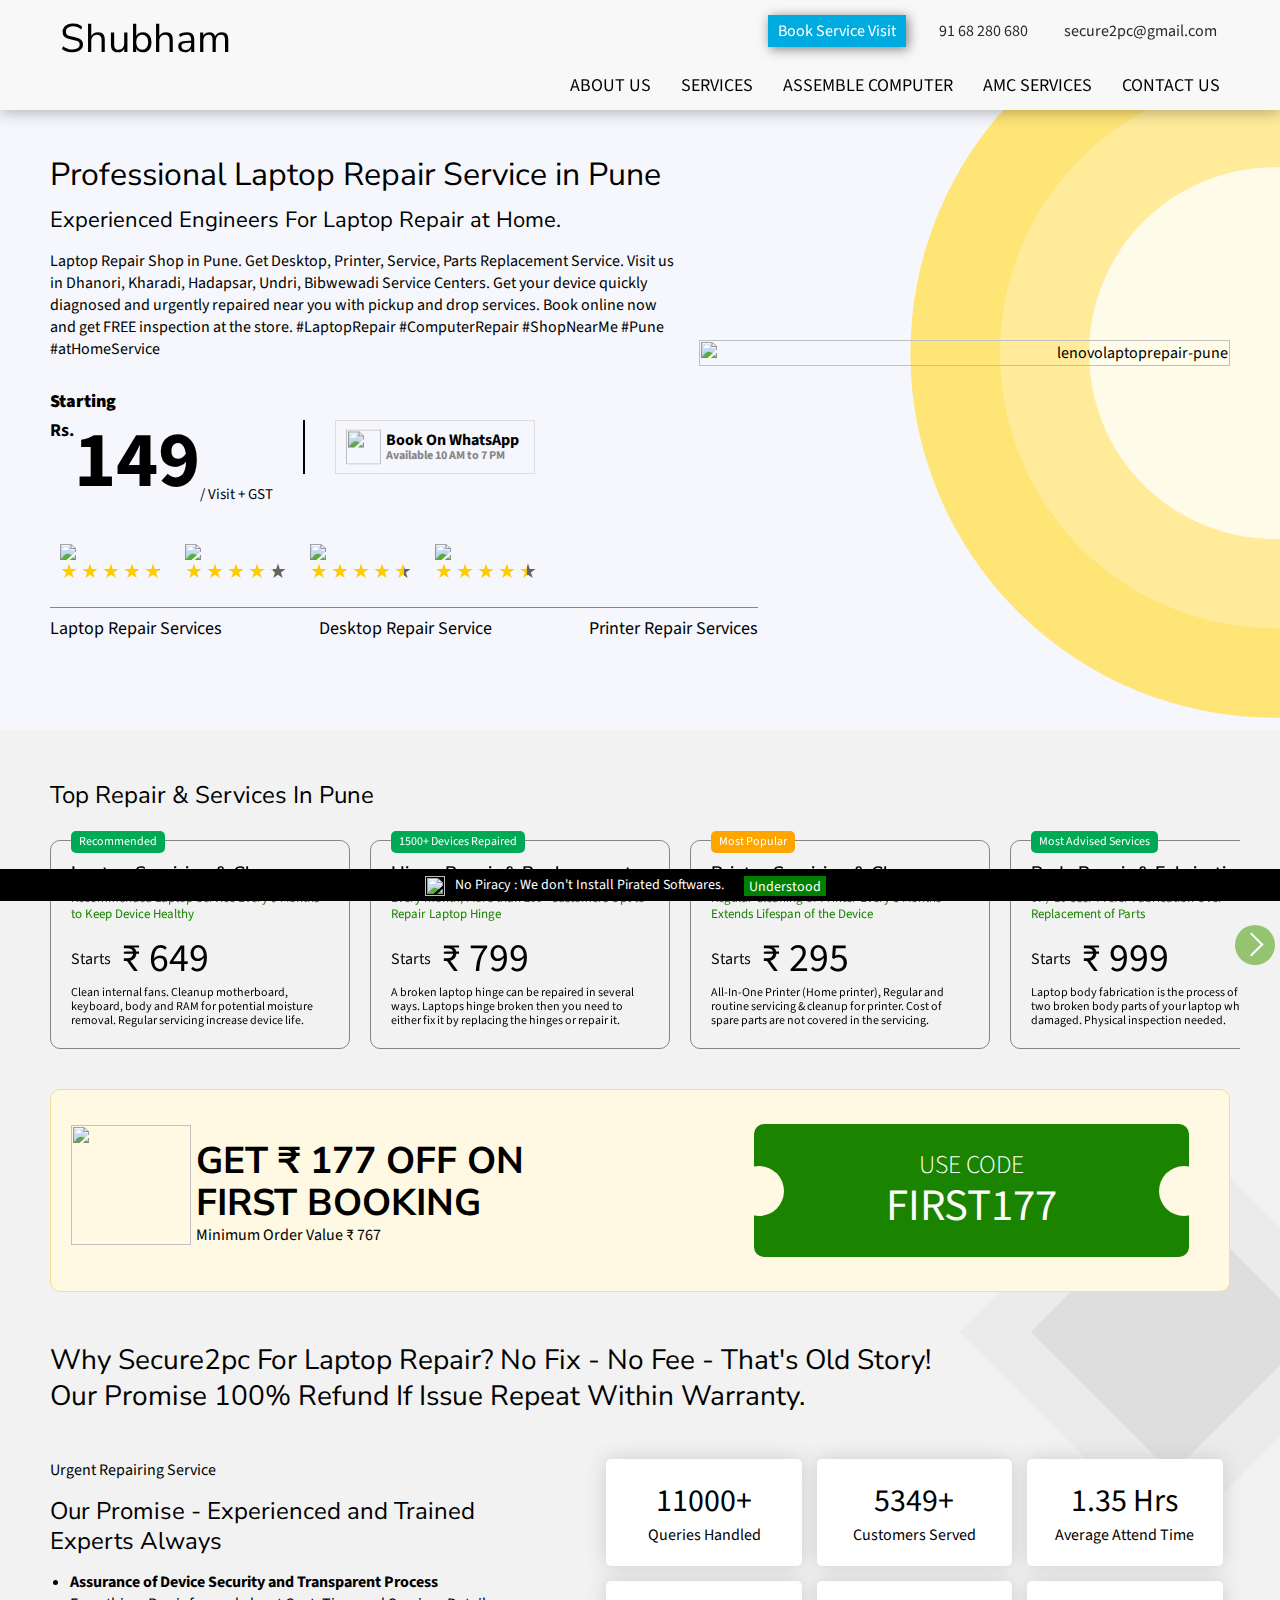
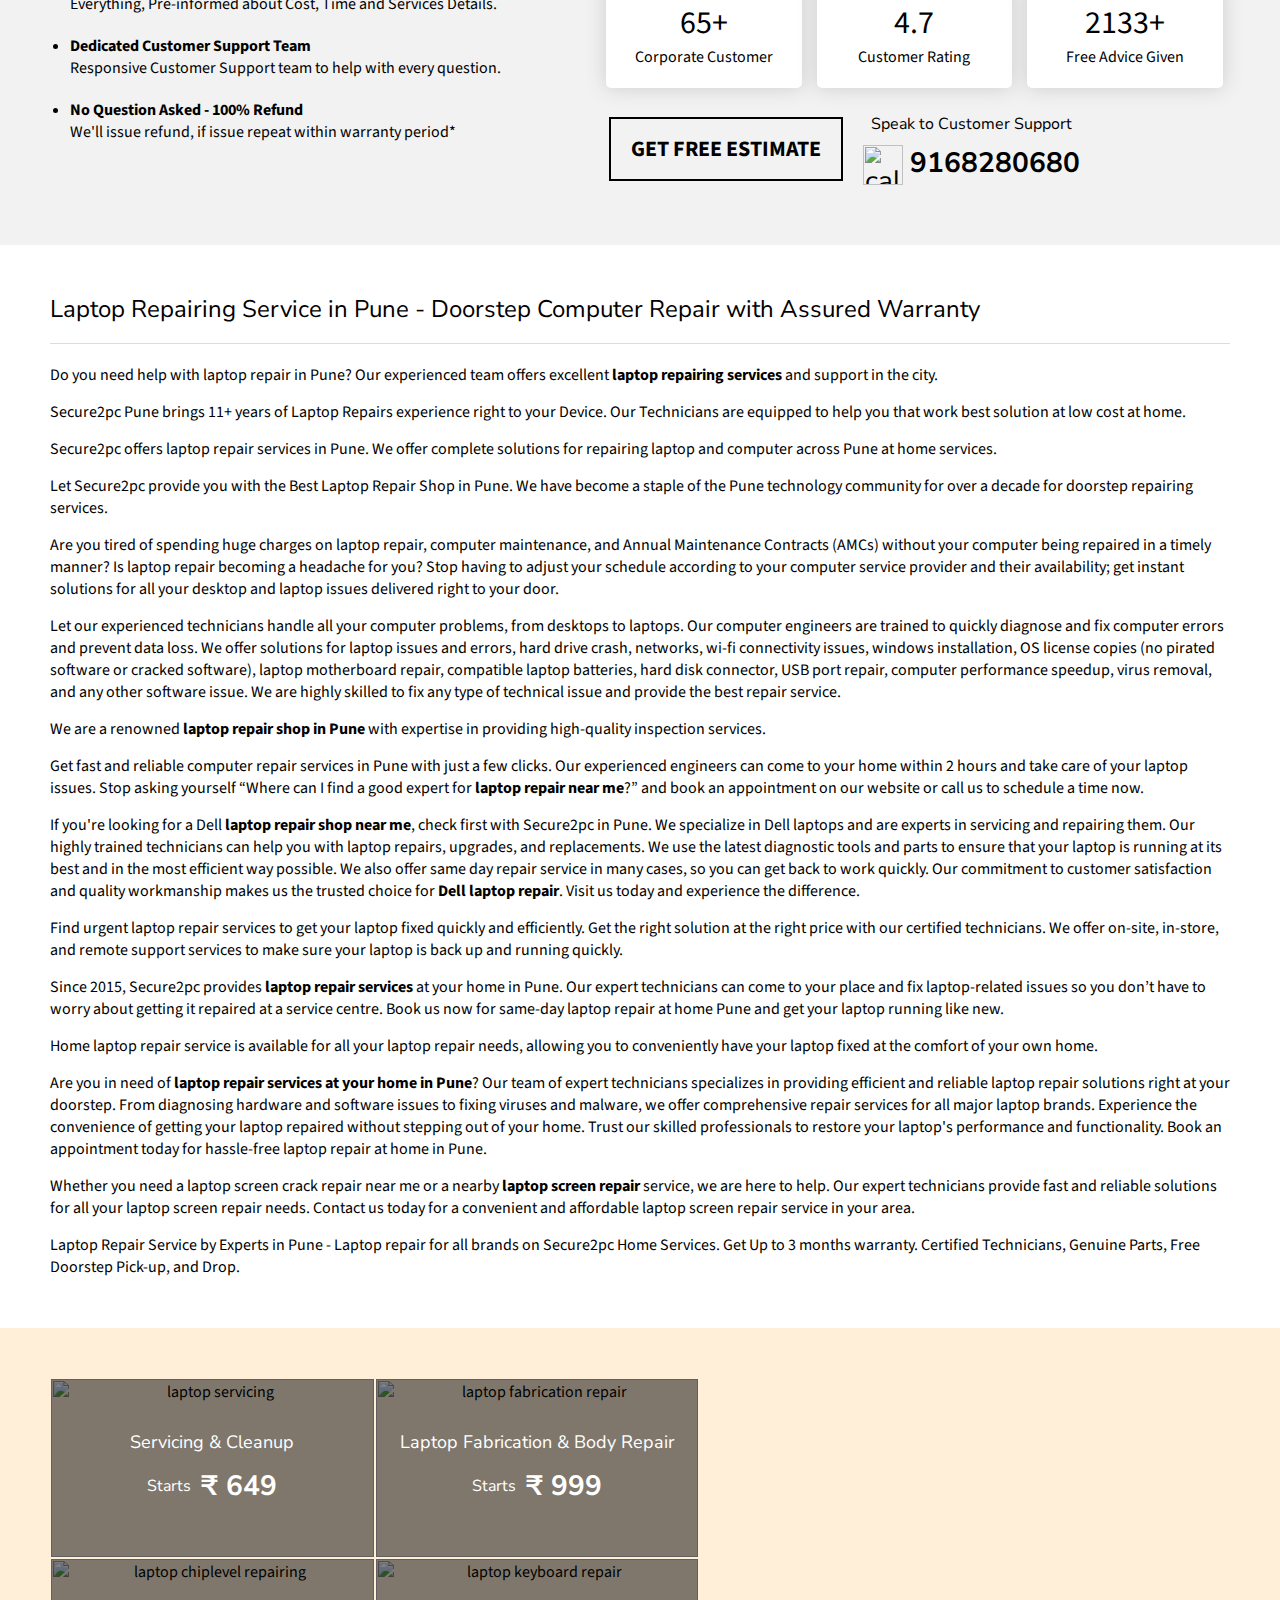
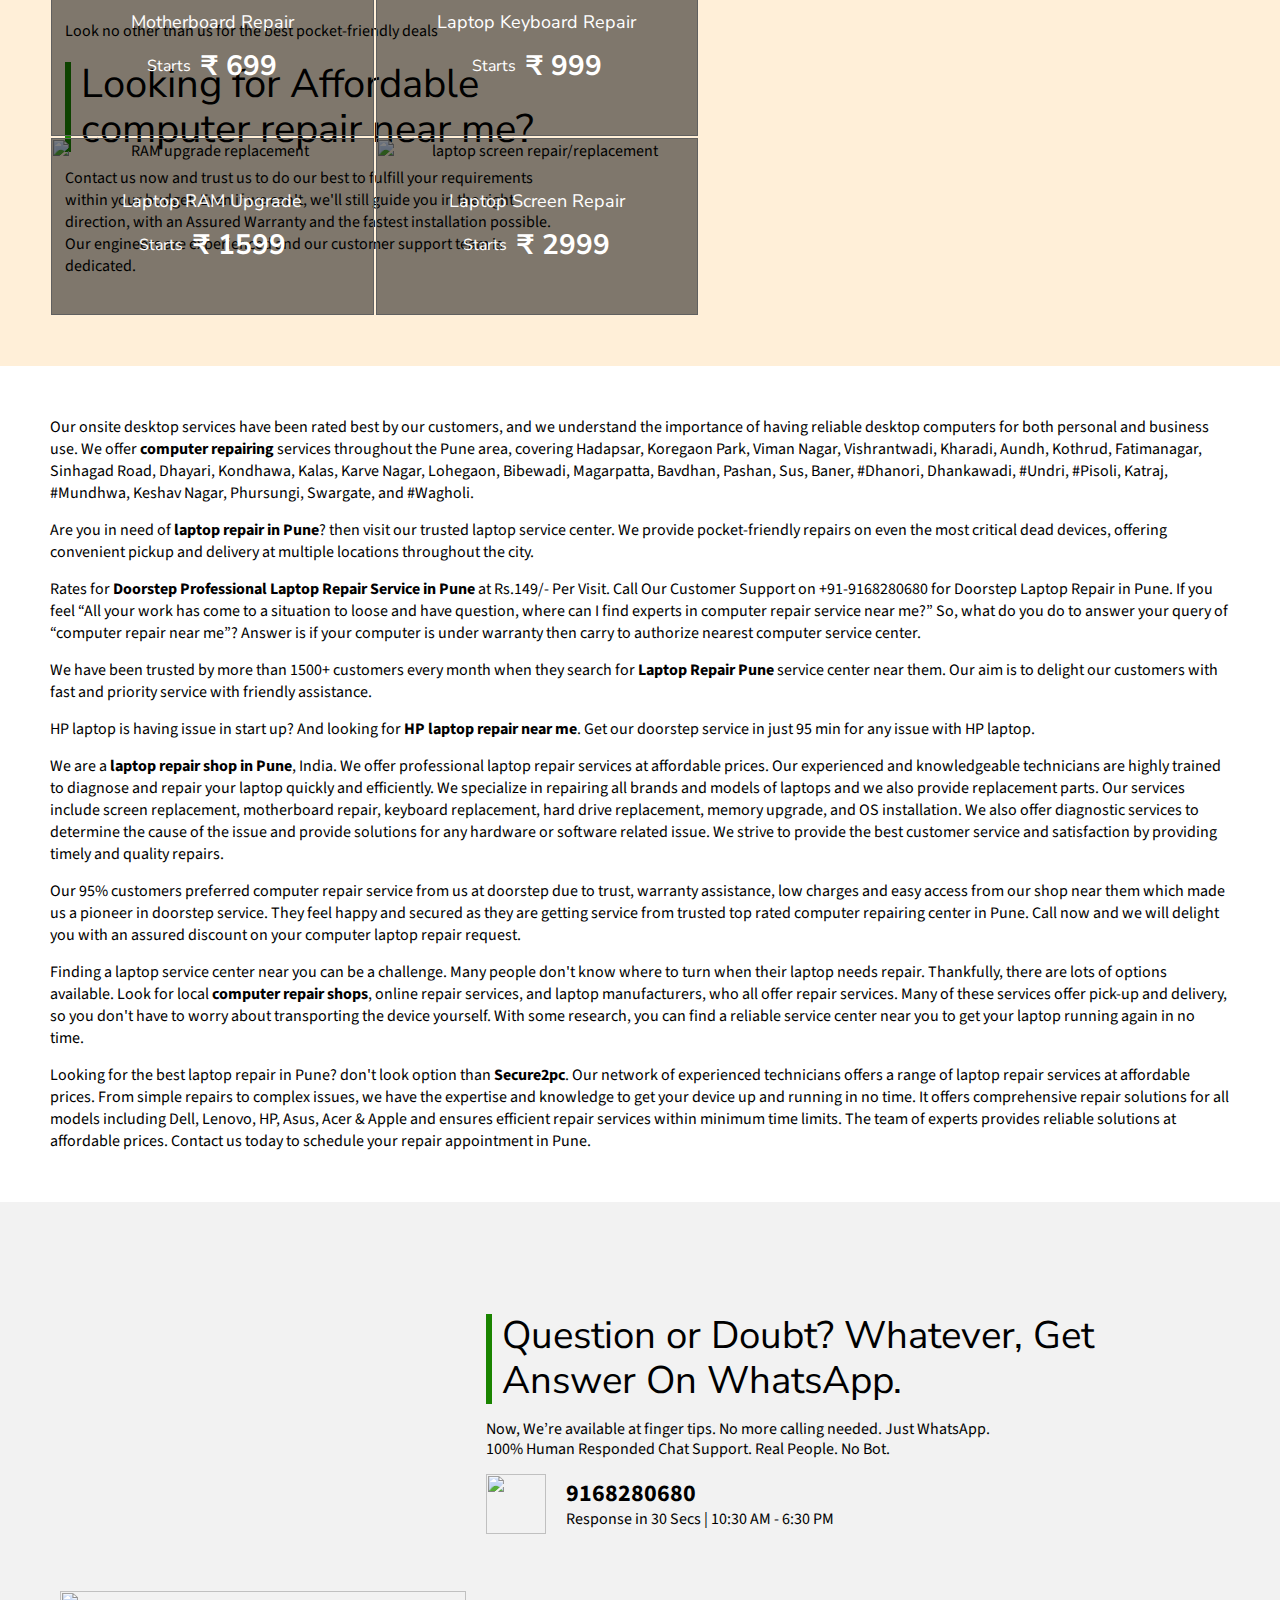
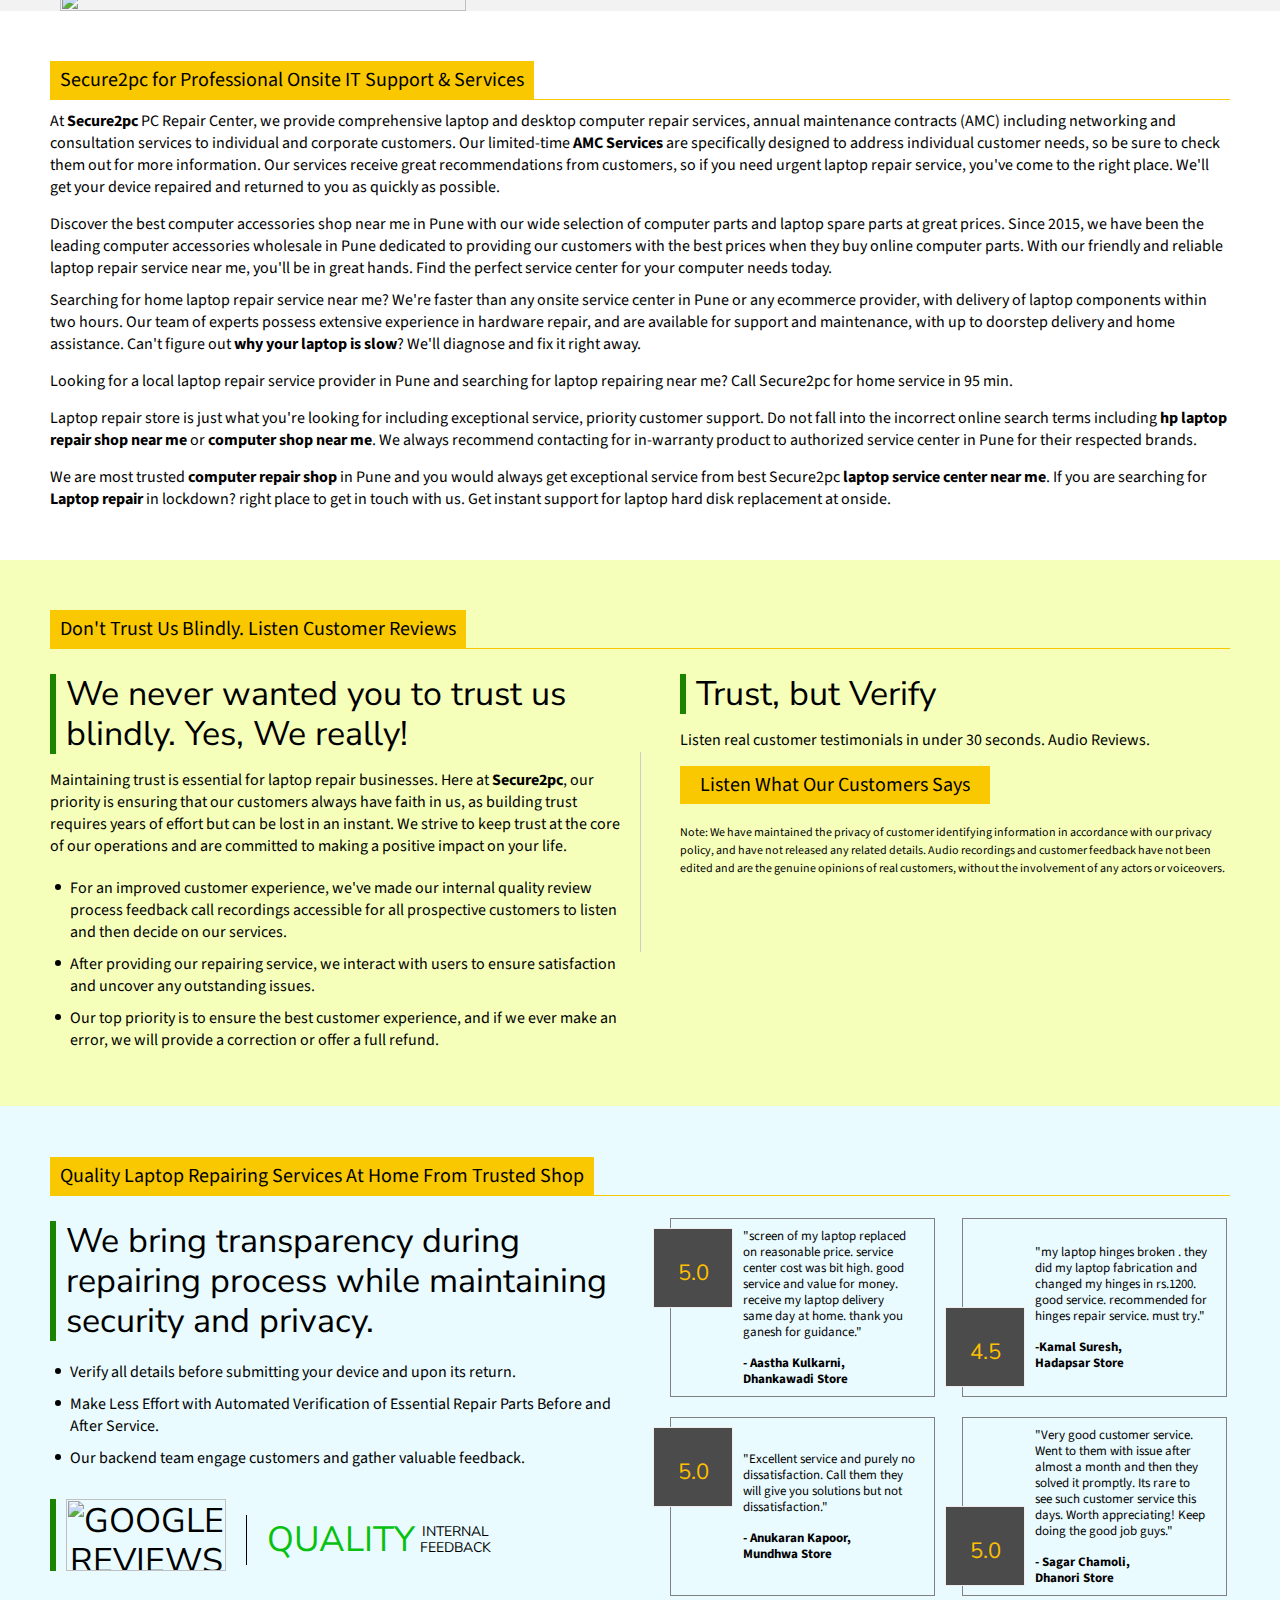
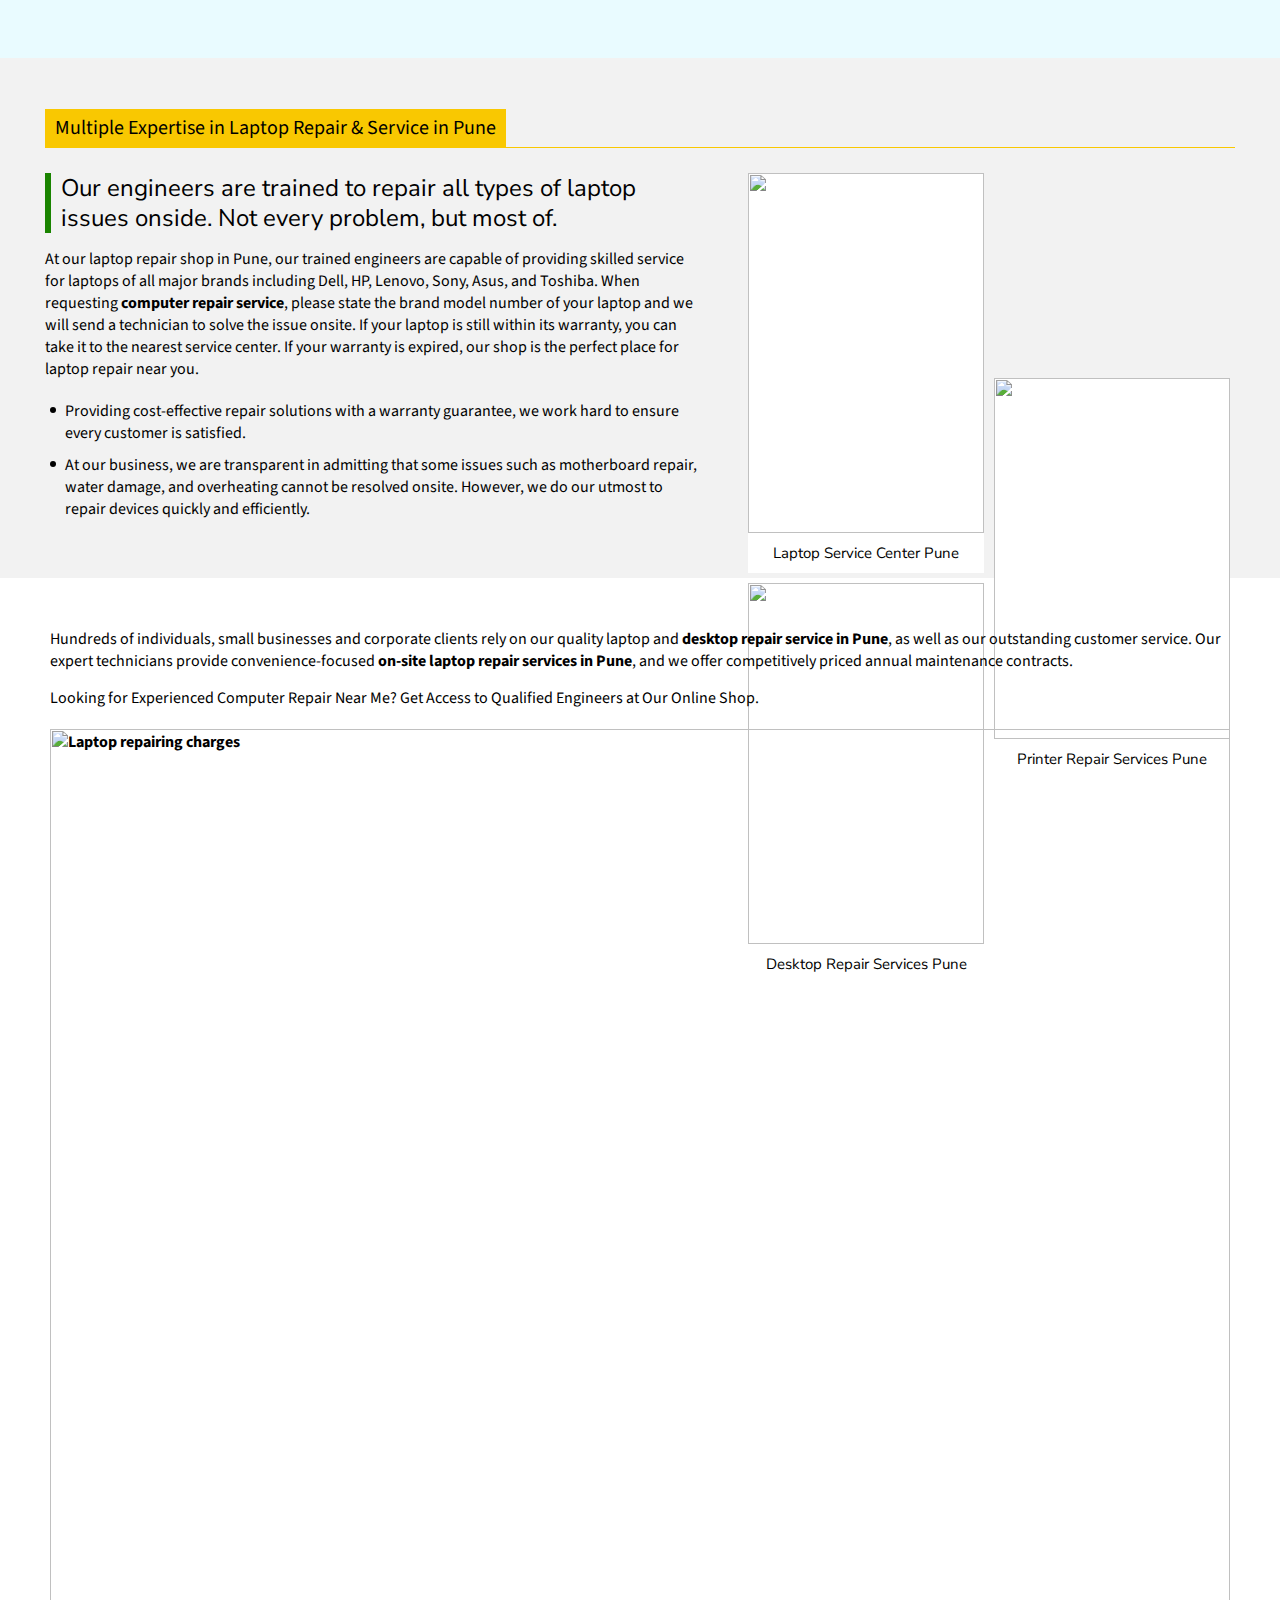
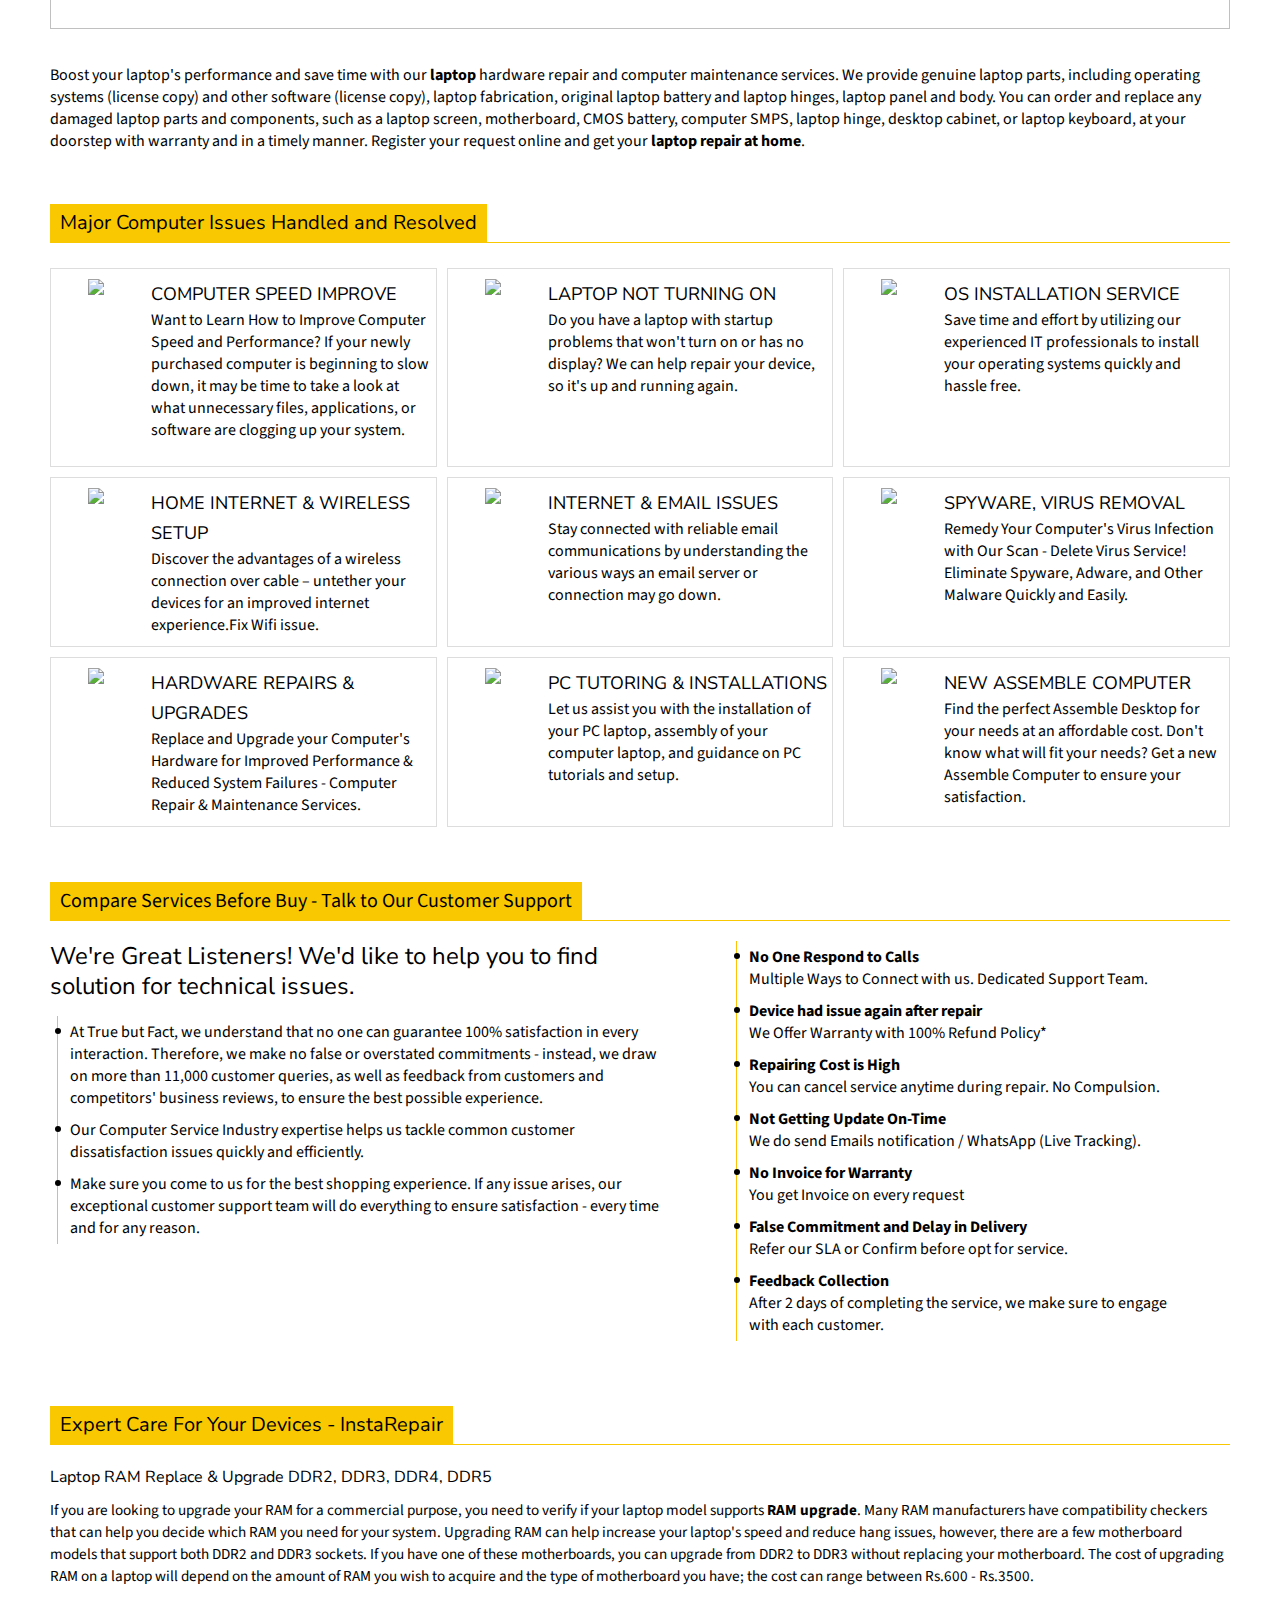
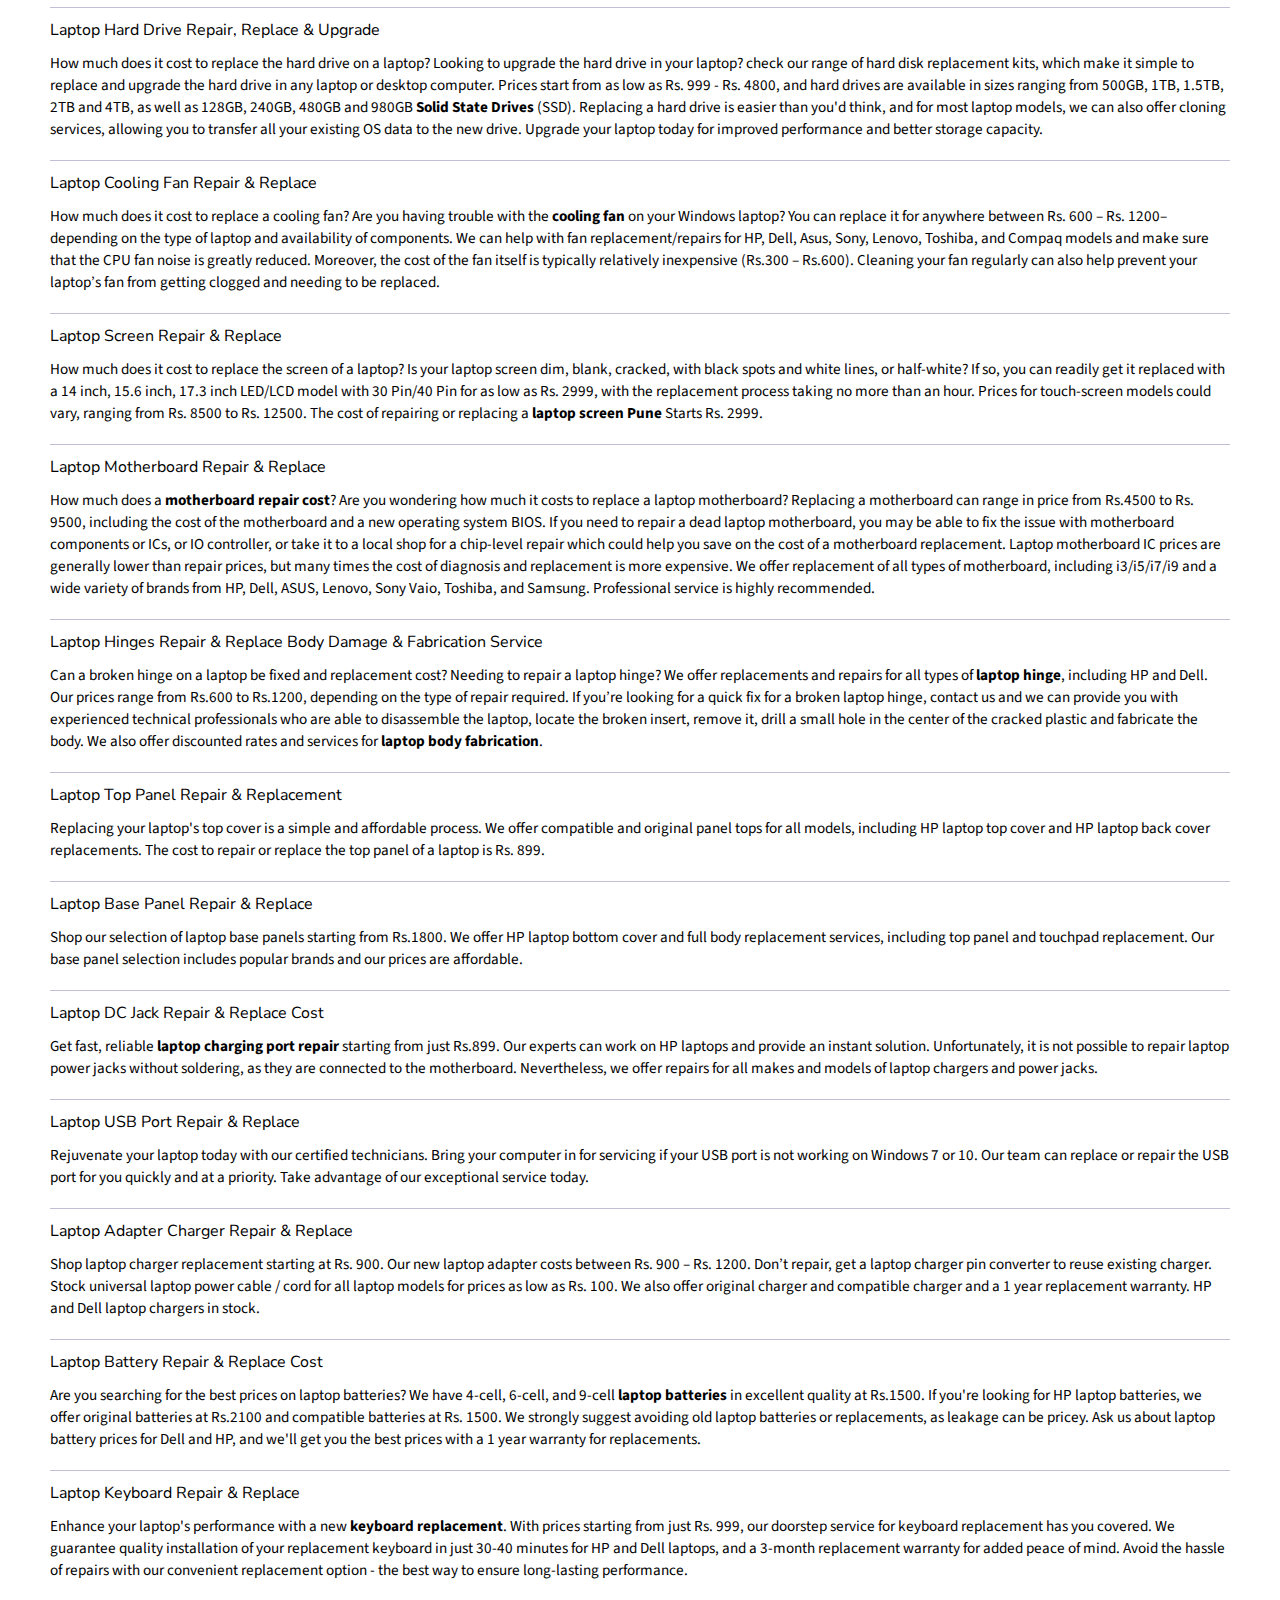
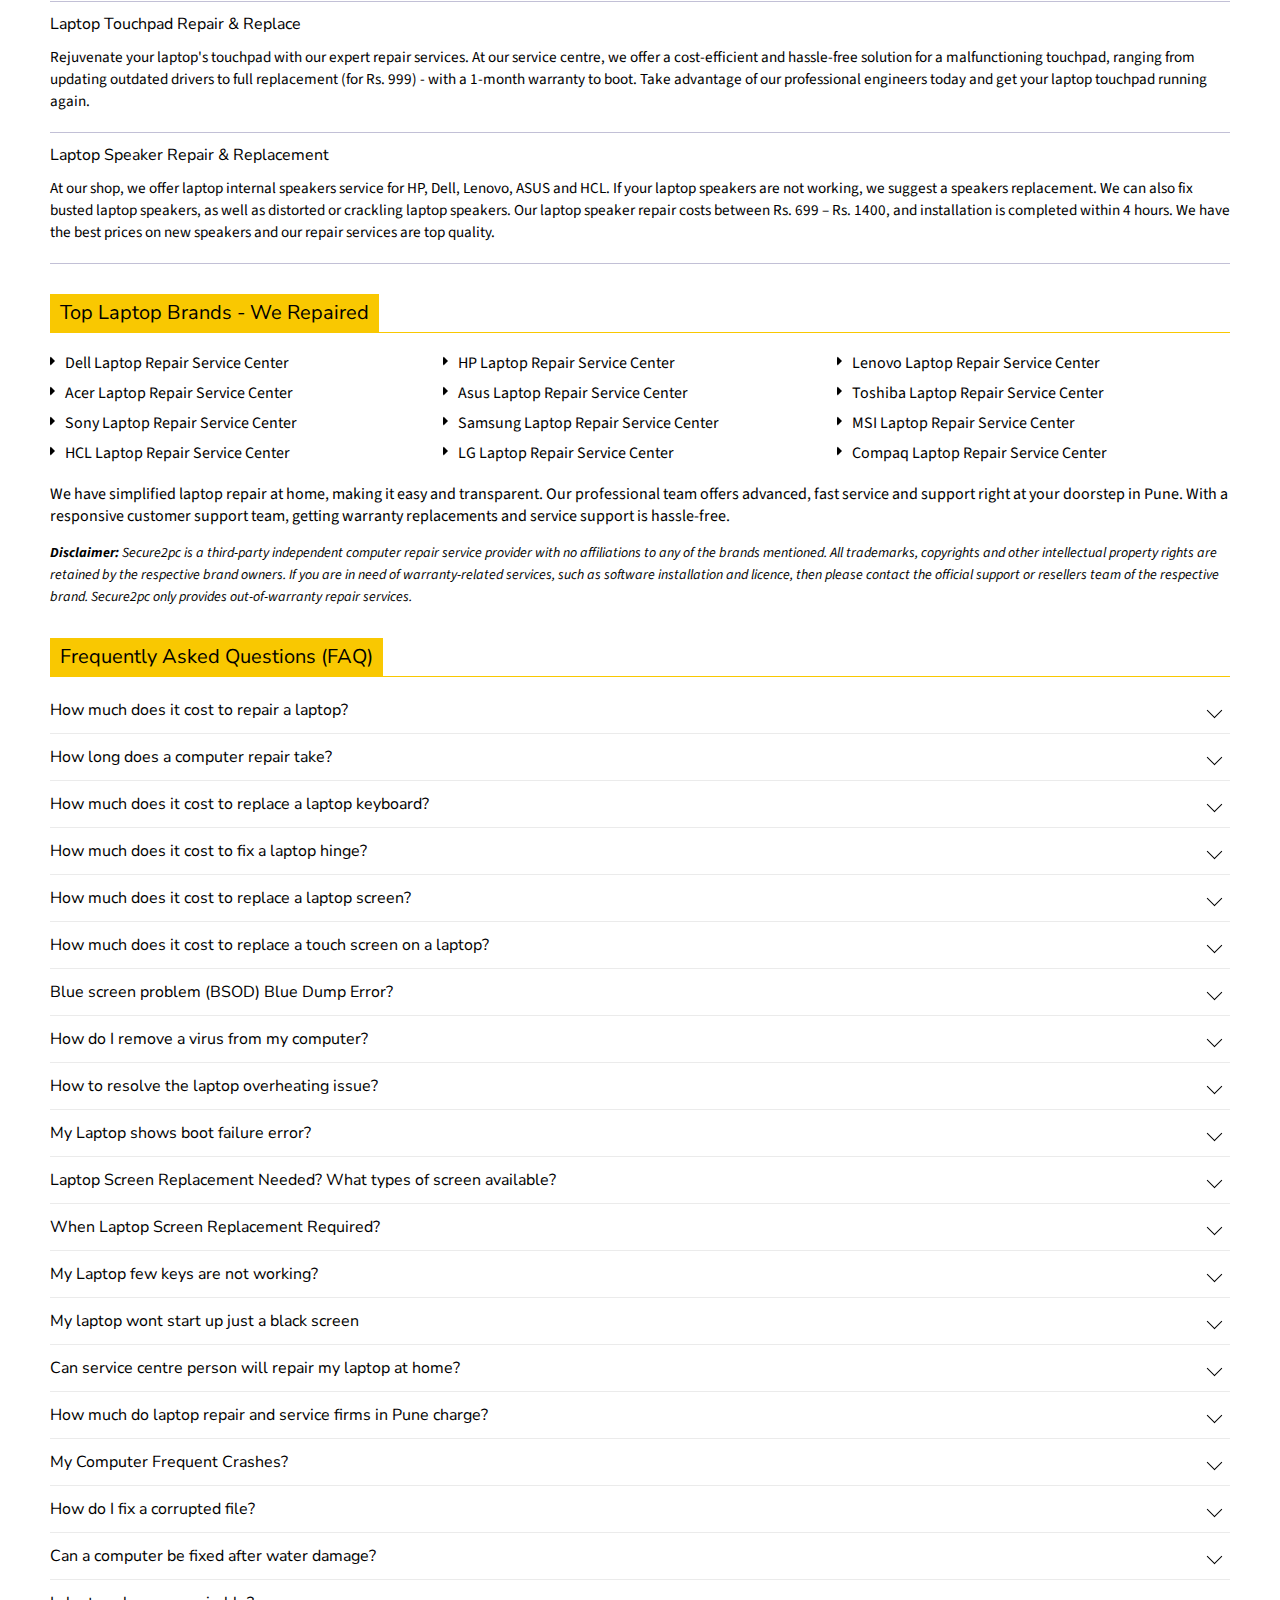
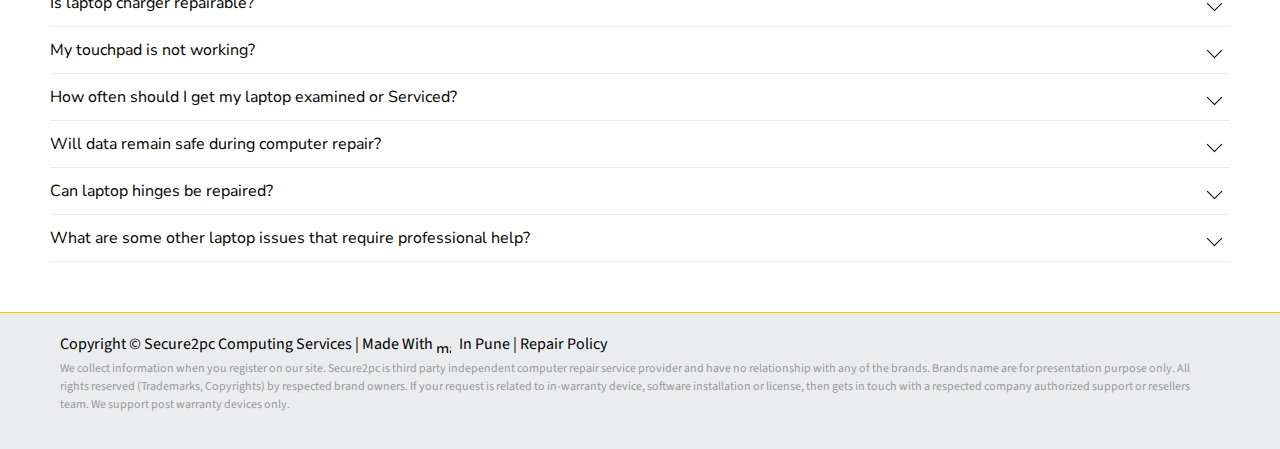
==== commit 96141b88: "nav changes" ====
--- a/index.html
+++ b/index.html
@@ -106,7 +106,7 @@
 
 <body>
 	<div id="header">
-		<div class="header"><a href="index.html" hreflang="en" class="logo">secure2pc.com</a>
+		<div class="header"><a href="index.html" hreflang="en" class="logo" ><h1 style="font-size: 40px;padding-top: 10px;">Shubham</h1></a>
 			<div class="header-right">
 				<div class="header-contact">
 					<div class="btn"><a href="book-online-computer-laptop-repair-service-pune.php" hreflang="en">Book Service Visit</a>
@@ -629,7 +629,7 @@
 					<div class="serviceBlock">
 						<div class="imagewrap">
 							<a href="laptop-repair-services/pune.html" hreflang="en">
-								<img class="lazy" width="380" height="210" alt="Laptop repair service in pune" src="https://www.secure2pc.com/images/secure2pc-laptop-home-service-pricelist.webp" style="display: block;">
+								<img class="lazy" width="380" height="210" alt="Laptop repair service in pune" src="https://www.secure2pc.com/images/laptop-repair-pune.webp" style="display: block;">
 							</a>
 						</div>
 						<h3>Laptop Service Center Pune</h3>
@@ -637,7 +637,7 @@
 					<div class="serviceBlock">
 						<div class="imagewrap">
 							<a href="computer-repair-services/pune.html" hreflang="en">
-								<img class="lazy" width="380" height="210" alt="Computer repair service in pune" src="https://www.secure2pc.com/images/secure2pc-laptop-home-service-pricelist.webp" style="display: block;">
+								<img class="lazy" width="380" height="210" alt="Computer repair service in pune" src="https://www.secure2pc.com/images/pc-repair-pune.webp" style="display: block;">
 							</a>
 						</div>
 						<h3>Desktop Repair Services Pune</h3>
@@ -647,7 +647,7 @@
 					<div class="serviceBlock">
 						<div class="imagewrap">
 							<a href="printer-repair-services/pune.html" hreflang="en">
-								<img class="lazy" width="380" height="210" alt="Printer repair service in pune" src="images/printer-repair-pune.webp" style="display: block;">
+								<img class="lazy" width="380" height="210" alt="Printer repair service in pune" src="https://www.secure2pc.com/images/printer-repair-pune.webp" style="display: block;">
 							</a>
 						</div>
 						<h3>Printer Repair Services Pune</h3>
@@ -661,7 +661,7 @@
 <div class="textCenterBlock">
   <p>Hundreds of individuals, small businesses and corporate clients rely on our quality laptop and <a href="https://www.secure2pc.com/computer-repair-services/pune.html">desktop repair service in Pune</a>, as well as our outstanding customer service. Our expert technicians provide convenience-focused <b>on-site laptop repair services in Pune</b>, and we offer competitively priced annual maintenance contracts.</p>
   <p>Looking for Experienced Computer Repair Near Me? Get Access to Qualified Engineers at Our Online Shop.<a href="laptop-desktop-repair-charges-pune.html" hreflang="en" class="pricelist">
-      <img class="lazy" data-src="images/secure2pc-laptop-home-service-pricelist.webp" width="1200" height="320" alt="Laptop repairing charges" src="[data-uri]">
+      <img class="lazy" data-src="https://www.secure2pc.com/images/estimate-approval.webp" width="1200" height="320" alt="Laptop repairing charges" src="https://www.secure2pc.com/images/estimate-approval.webp">
     </a></p>
   <p class="responsiveHhide">Boost your laptop's performance and save time with our <b>laptop</b> hardware repair and computer maintenance services. We provide genuine laptop parts, including operating systems (license copy) and other software (license copy), laptop fabrication, original laptop battery and laptop hinges, laptop panel and body. You can order and replace any damaged laptop parts and components, such as a laptop screen, motherboard, CMOS battery, computer SMPS, laptop hinge, desktop cabinet, or laptop keyboard, at your doorstep with warranty and in a timely manner. Register your request online and get your  <a href="https://www.secure2pc.com">laptop repair at home</a>.</p>
 </div>
@@ -676,7 +676,7 @@
 				<div class="serviceblock">
 					<a href="services/Improve-Computer-Speed-Performance.html" hreflang="en">
 						<div class="blocks_padding">
-							<div class="serviceImage pcspeed"></div>
+							<div class="serviceImage pcspeed"><img src="https://www.secure2pc.com/images/offer-discount.svg"></div>
 							<div class="service-text">
 								<h3 class="blocks">Computer Speed Improve</h3>
 								<p>Want to Learn How to Improve Computer Speed and Performance? If your newly purchased computer is beginning to slow down, it may be time to take a look at what unnecessary files, applications, or software are clogging up your system.</p>
@@ -687,7 +687,7 @@
 				<div class="serviceblock ">
 					<a href="services/laptop-not-turning-on.html" hreflang="en">
 						<div class="blocks_padding">
-							<div class="serviceImage pcturning"></div>
+							<div class="serviceImage pcturning"><img src="https://www.secure2pc.com/images/offer-discount.svg"></div>
 							<h3 class="blocks">Laptop Not Turning On</h3>
 							<div class="service-text">Do you have a laptop with startup problems that won't turn on or has no display? We can help repair your device, so it's up and running again.</div>
 						</div>
@@ -696,7 +696,7 @@
 				<div class="serviceblock ">
 					<a href="services/operating-system-installation.html" hreflang="en">
 						<div class="blocks_padding">
-							<div class="serviceImage osinstallation"></div>
+							<div class="serviceImage osinstallation"><img src="https://www.secure2pc.com/images/offer-discount.svg"></div>
 							<h3 class="blocks">OS Installation Service</h3>
 							<div class="service-text">Save time and effort by utilizing our experienced IT professionals to install your operating systems quickly and hassle free.</div>
 						</div>
@@ -705,7 +705,7 @@
 				<div class="serviceblock">
 					<a href="services/set-up-wireless-wifi.html" hreflang="en">
 						<div class="blocks_padding">
-							<div class="serviceImage wirelessSetup"></div>
+							<div class="serviceImage wirelessSetup"><img src="https://www.secure2pc.com/images/offer-discount.svg"></div>
 							<h3 class="blocks">Home Internet &amp; Wireless Setup</h3>
 							<div class="service-text">Discover the advantages of a wireless connection over cable – untether your devices for an improved internet experience.Fix Wifi issue.</div>
 						</div>
@@ -714,7 +714,7 @@
 				<div class="serviceblock">
 					<a href="services/Internet-Email-Issues-outlook-configure.html" hreflang="en">
 						<div class="blocks_padding">
-							<div class="serviceImage internerissue"></div>
+							<div class="serviceImage internerissue"><img src="https://www.secure2pc.com/images/offer-discount.svg"></div>
 							<h3 class="blocks">Internet &amp; Email Issues</h3>
 							<div class="service-text">Stay connected with reliable email communications by understanding the various ways an email server or connection may go down.</div>
 						</div>
@@ -723,7 +723,7 @@
 				<div class="serviceblock">
 					<a href="services/remove-Spyware-Trojan-Virus-Malware.html" hreflang="en">
 						<div class="blocks_padding">
-							<div class="serviceImage virusremoval"></div>
+							<div class="serviceImage virusremoval"><img src="https://www.secure2pc.com/images/offer-discount.svg"></div>
 							<h3 class="blocks">Spyware, Virus Removal</h3>
 							<div class="service-text">Remedy Your Computer's Virus Infection with Our Scan - Delete Virus Service! Eliminate Spyware, Adware, and Other Malware Quickly and Easily.</div>
 						</div>
@@ -732,7 +732,7 @@
 				<div class="serviceblock ">
 					<a href="services/hardware-repairs-upgrades-service.html" hreflang="en">
 						<div class="blocks_padding">
-							<div class="serviceImage pcUpgrade"></div>
+							<div class="serviceImage pcUpgrade"><img src="https://www.secure2pc.com/images/offer-discount.svg"></div>
 							<h3 class="blocks">Hardware Repairs &amp; Upgrades</h3>
 							<div class="service-text">Replace and Upgrade your Computer's Hardware for Improved Performance &amp; Reduced System Failures - Computer Repair &amp; Maintenance Services.</div>
 						</div>
@@ -741,7 +741,7 @@
 				<div class="serviceblock ">
 					<a href="services/pc-tutoring-and-installations.html" hreflang="en">
 						<div class="blocks_padding">
-							<div class="serviceImage pcInstallation"></div>
+							<div class="serviceImage pcInstallation"><img src="https://www.secure2pc.com/images/offer-discount.svg"></div>
 							<h3 class="blocks">PC Tutoring &amp; Installations</h3>
 							<div class="service-text">Let us assist you with the installation of your PC laptop, assembly of your computer laptop, and guidance on PC tutorials and setup.</div>
 						</div>
@@ -750,7 +750,7 @@
 				<div class="serviceblock ">
 					<a href="buy-assembled-pc-computer-online.html" hreflang="en">
 						<div class="blocks_padding">
-							<div class="serviceImage assemblePc"></div>
+							<div class="serviceImage assemblePc"><img src="https://www.secure2pc.com/images/offer-discount.svg"></div>
 							<h3 class="blocks">New Assemble Computer</h3>
 							<div class="service-text">Find the perfect Assemble Desktop for your needs at an affordable cost. Don't know what will fit your needs? Get a new Assemble Computer to ensure your satisfaction.</div>
 						</div>
@@ -1263,15 +1263,15 @@
 	<footer id="footer-wrapper">
 		<div id="footer">
 			<div class="copyright">Copyright © Secure2pc Computing Services | Made With
-			<img class="lazy" data-src="images/love.png" width="15" height="15" align="top" alt="made with love in pune" src="[data-uri]"> In Pune | <a href="repair-policy.html" hreflang="en">Repair Policy</a>
-				</div>
-
-		<div class="rightLogo">
+			<img class="lazy" data-src="images/love.png" width="15" height="15" align="top" alt="made with love in pune" src="https://www.secure2pc.com/images/love.png"> In Pune | <a href="repair-policy.html" hreflang="en">Repair Policy</a>
+			</div>
+
+		<!-- <div class="rightLogo"> -->
 		<!-- DMCA Compliance badge -->
-						<a href="https://www.dmca.com/Protection/Status.aspx?ID=2a0f4083-b2c8-4f7e-b669-4079687e472b&amp;refurl=https://www.secure2pc.com/index.html" title="DMCA.com Protection Status" class="dmca-badge"> <img src="images/dmca.webp" width="200" height="40" alt="DMCA.com Protection Status"></a>  <script src="https://embed.tawk.to/_s/v4/app/66d916256f5/js/twk-main.js" charset="UTF-8" crossorigin="*"></script><script src="https://embed.tawk.to/_s/v4/app/66d916256f5/js/twk-vendor.js" charset="UTF-8" crossorigin="*"></script><script src="https://embed.tawk.to/_s/v4/app/66d916256f5/js/twk-chunk-vendors.js" charset="UTF-8" crossorigin="*"></script><script src="https://embed.tawk.to/_s/v4/app/66d916256f5/js/twk-chunk-common.js" charset="UTF-8" crossorigin="*"></script><script src="https://embed.tawk.to/_s/v4/app/66d916256f5/js/twk-runtime.js" charset="UTF-8" crossorigin="*"></script><script src="https://embed.tawk.to/_s/v4/app/66d916256f5/js/twk-app.js" charset="UTF-8" crossorigin="*"></script><script async="" src="https://embed.tawk.to/5c6ff4bf3341d22d9ce59bd9/default" charset="UTF-8" crossorigin="*"></script><script src="https://images.dmca.com/Badges/DMCABadgeHelper.min.js"> </script>
+						<!-- <a href="https://www.dmca.com/Protection/Status.aspx?ID=2a0f4083-b2c8-4f7e-b669-4079687e472b&amp;refurl=https://www.secure2pc.com/index.html" title="DMCA.com Protection Status" class="dmca-badge"> <img src="images/dmca.webp" width="200" height="40" alt="DMCA.com Protection Status"></a>  <script src="https://embed.tawk.to/_s/v4/app/66d916256f5/js/twk-main.js" charset="UTF-8" crossorigin="*"></script><script src="https://embed.tawk.to/_s/v4/app/66d916256f5/js/twk-vendor.js" charset="UTF-8" crossorigin="*"></script><script src="https://embed.tawk.to/_s/v4/app/66d916256f5/js/twk-chunk-vendors.js" charset="UTF-8" crossorigin="*"></script><script src="https://embed.tawk.to/_s/v4/app/66d916256f5/js/twk-chunk-common.js" charset="UTF-8" crossorigin="*"></script><script src="https://embed.tawk.to/_s/v4/app/66d916256f5/js/twk-runtime.js" charset="UTF-8" crossorigin="*"></script><script src="https://embed.tawk.to/_s/v4/app/66d916256f5/js/twk-app.js" charset="UTF-8" crossorigin="*"></script><script async="" src="https://embed.tawk.to/5c6ff4bf3341d22d9ce59bd9/default" charset="UTF-8" crossorigin="*"></script><script src="https://images.dmca.com/Badges/DMCABadgeHelper.min.js"> </script> -->
 				<!-- DMCA Compliance badge -->
-				</div>
-
+				<!-- </div> -->
+<br>
 	<div class="disclaimerinfo"><p>We collect information when you register on our&nbsp;site. Secure2pc is third party independent computer repair service provider and have no relationship with any of the brands. Brands name are for presentation purpose only. All rights reserved (Trademarks, Copyrights) by respected brand owners. If your request is related to in-warranty device, software installation or license, then gets in touch with a respected company authorized support or resellers team. We support post warranty devices only.</p>
 </div>
 
@@ -1280,7 +1280,7 @@
 	</footer>
 
  <!-- Displaimer statement starts -->
-<div class="Disclaimer"><img src="images/warning.svg" alt="no software piracy" width="20" height="20">No Piracy : We don't Install Pirated Softwares.<div class="close"> Understood </div></div>
+<div class="Disclaimer"><img src="https://www.secure2pc.com/images/warning.svg" alt="no software piracy" width="20" height="20">No Piracy : We don't Install Pirated Softwares.<div class="close"> Understood </div></div>
  <!-- Displaimer statement End -->
 
 <script src="scripts/jquery-1.11.1.min.js" type="text/javascript"></script>
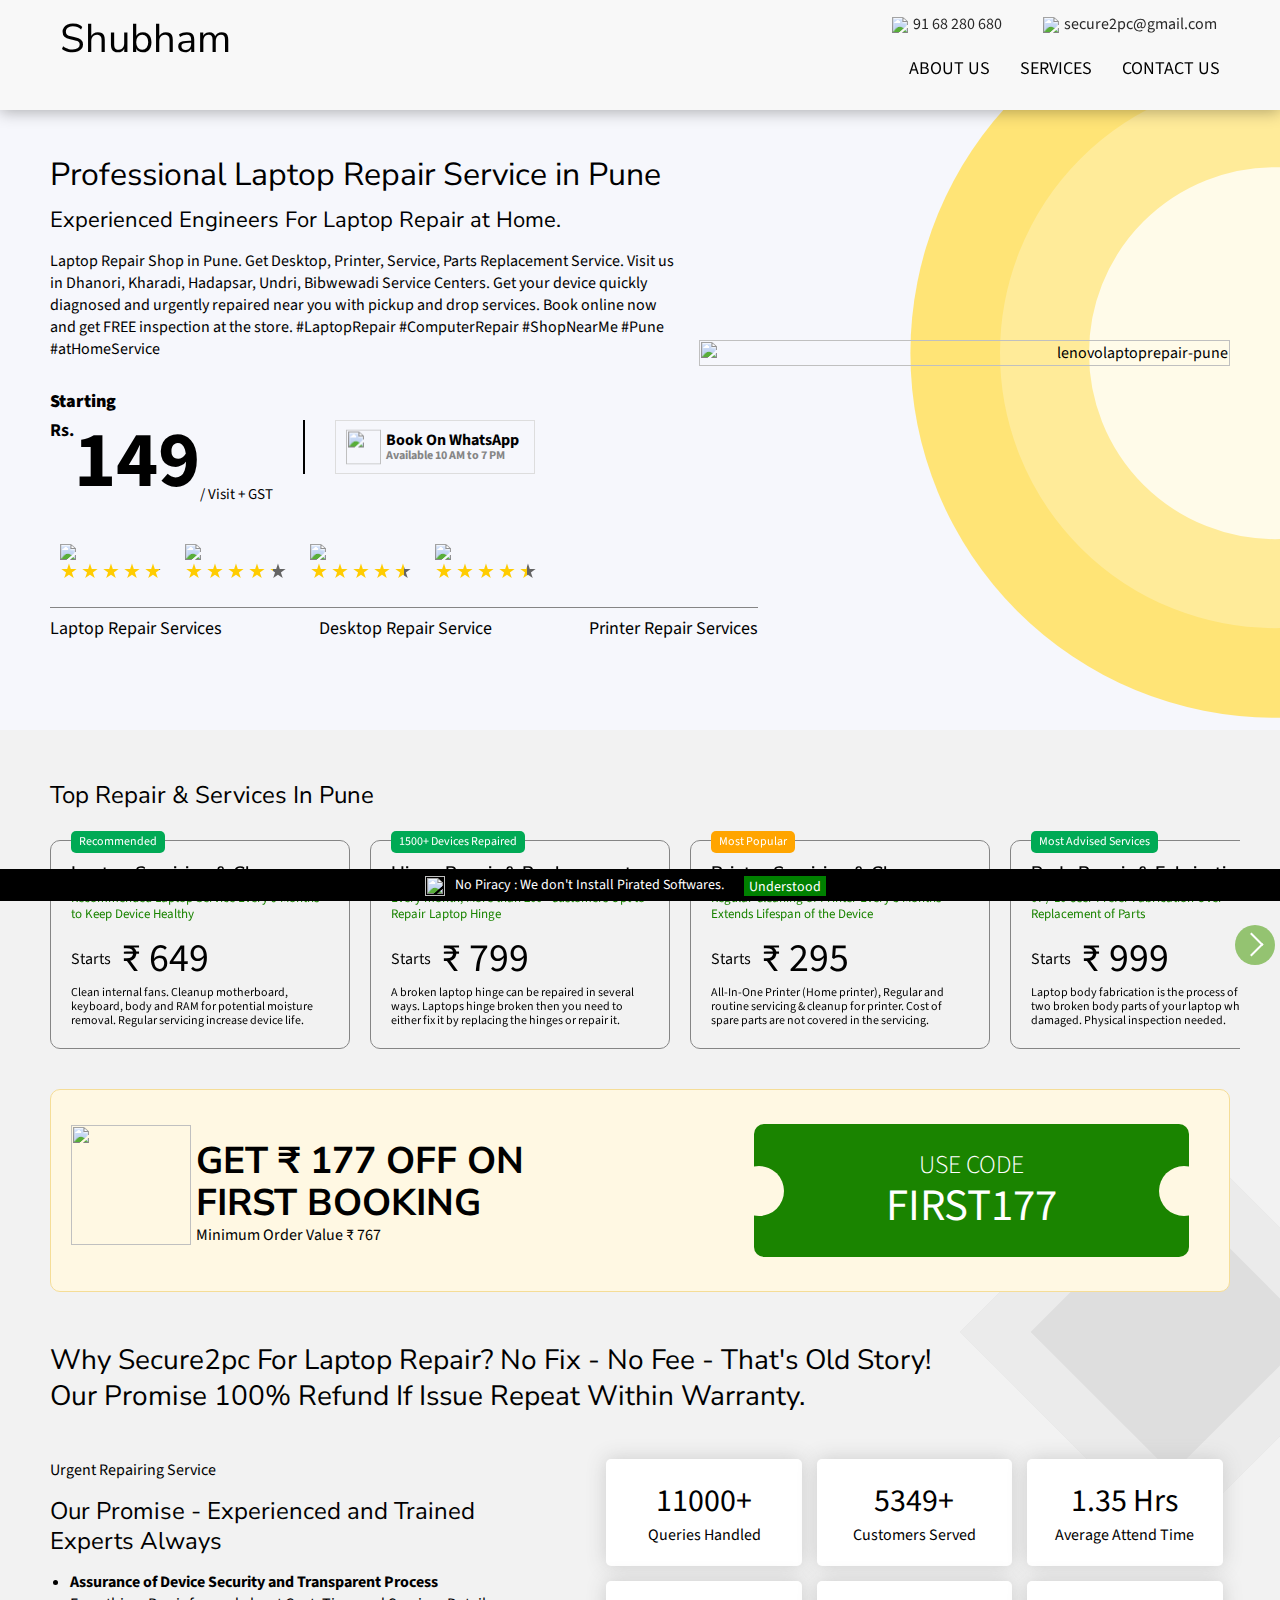
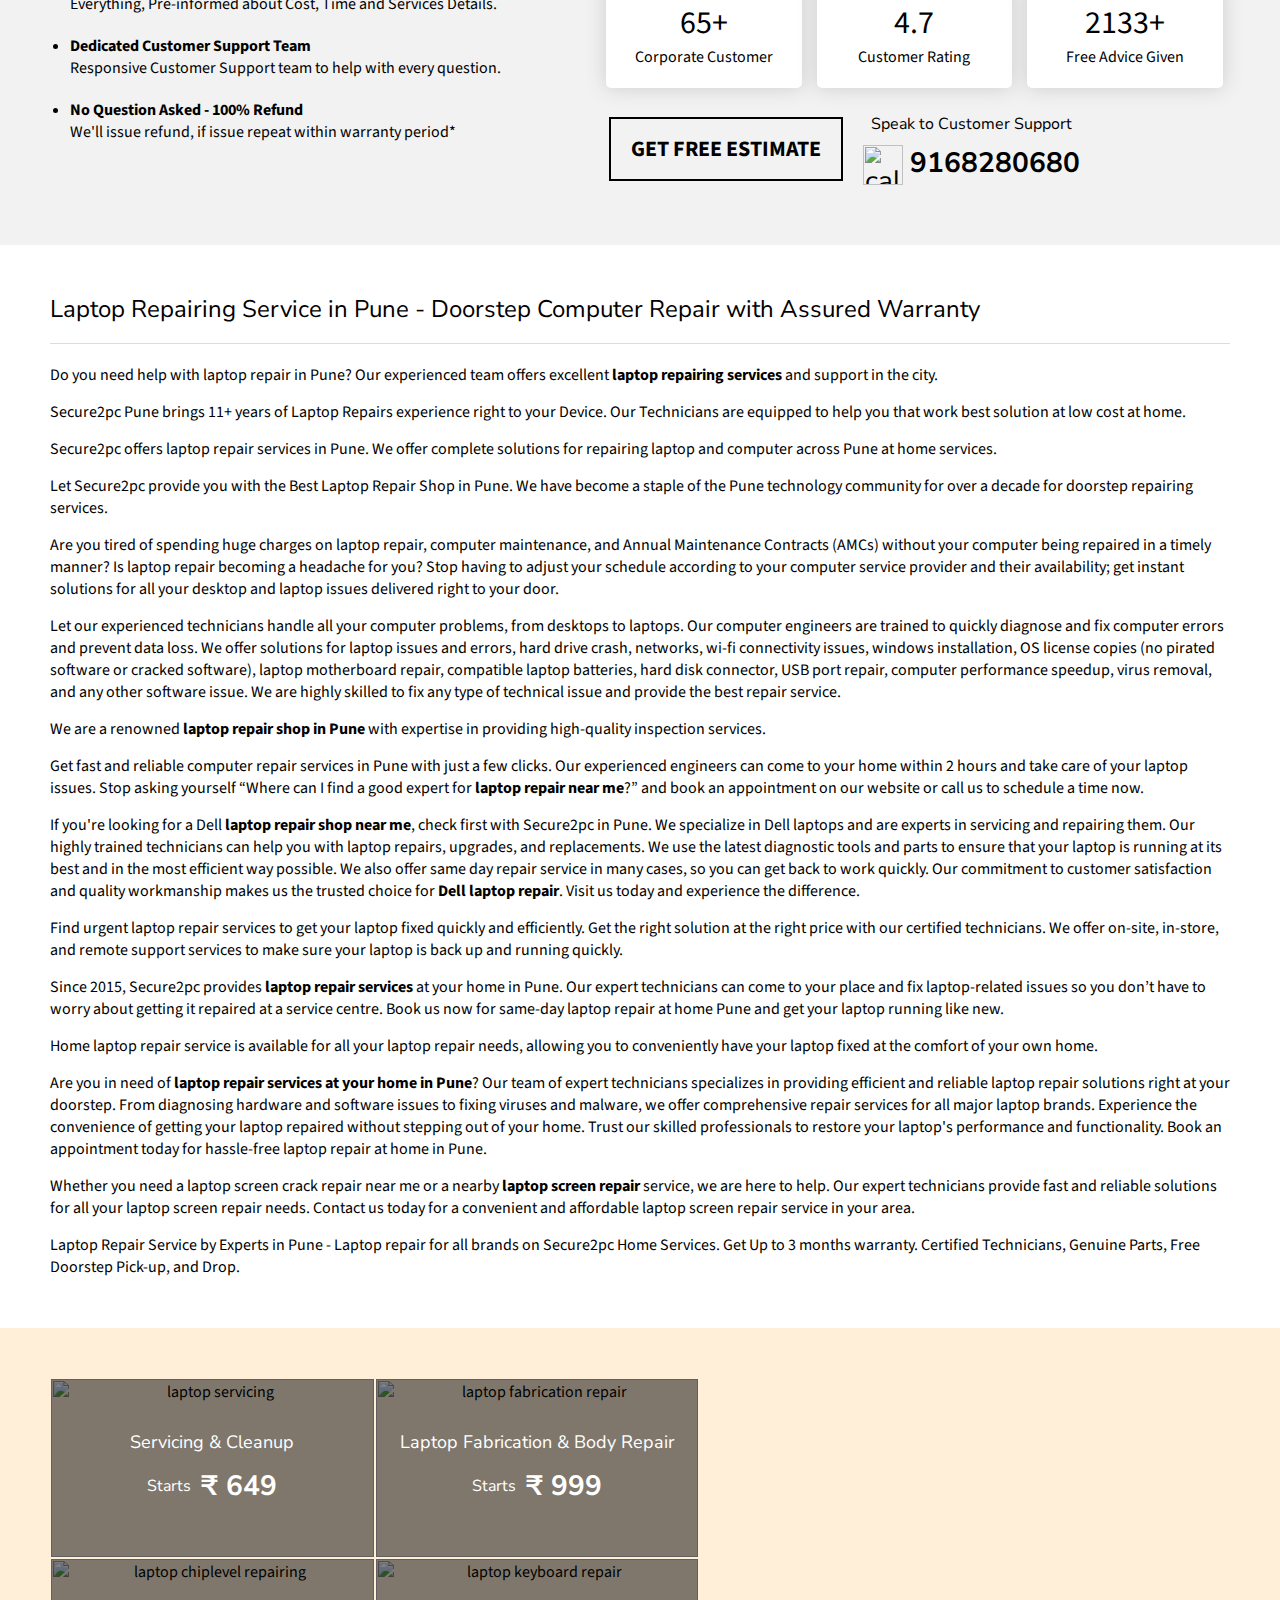
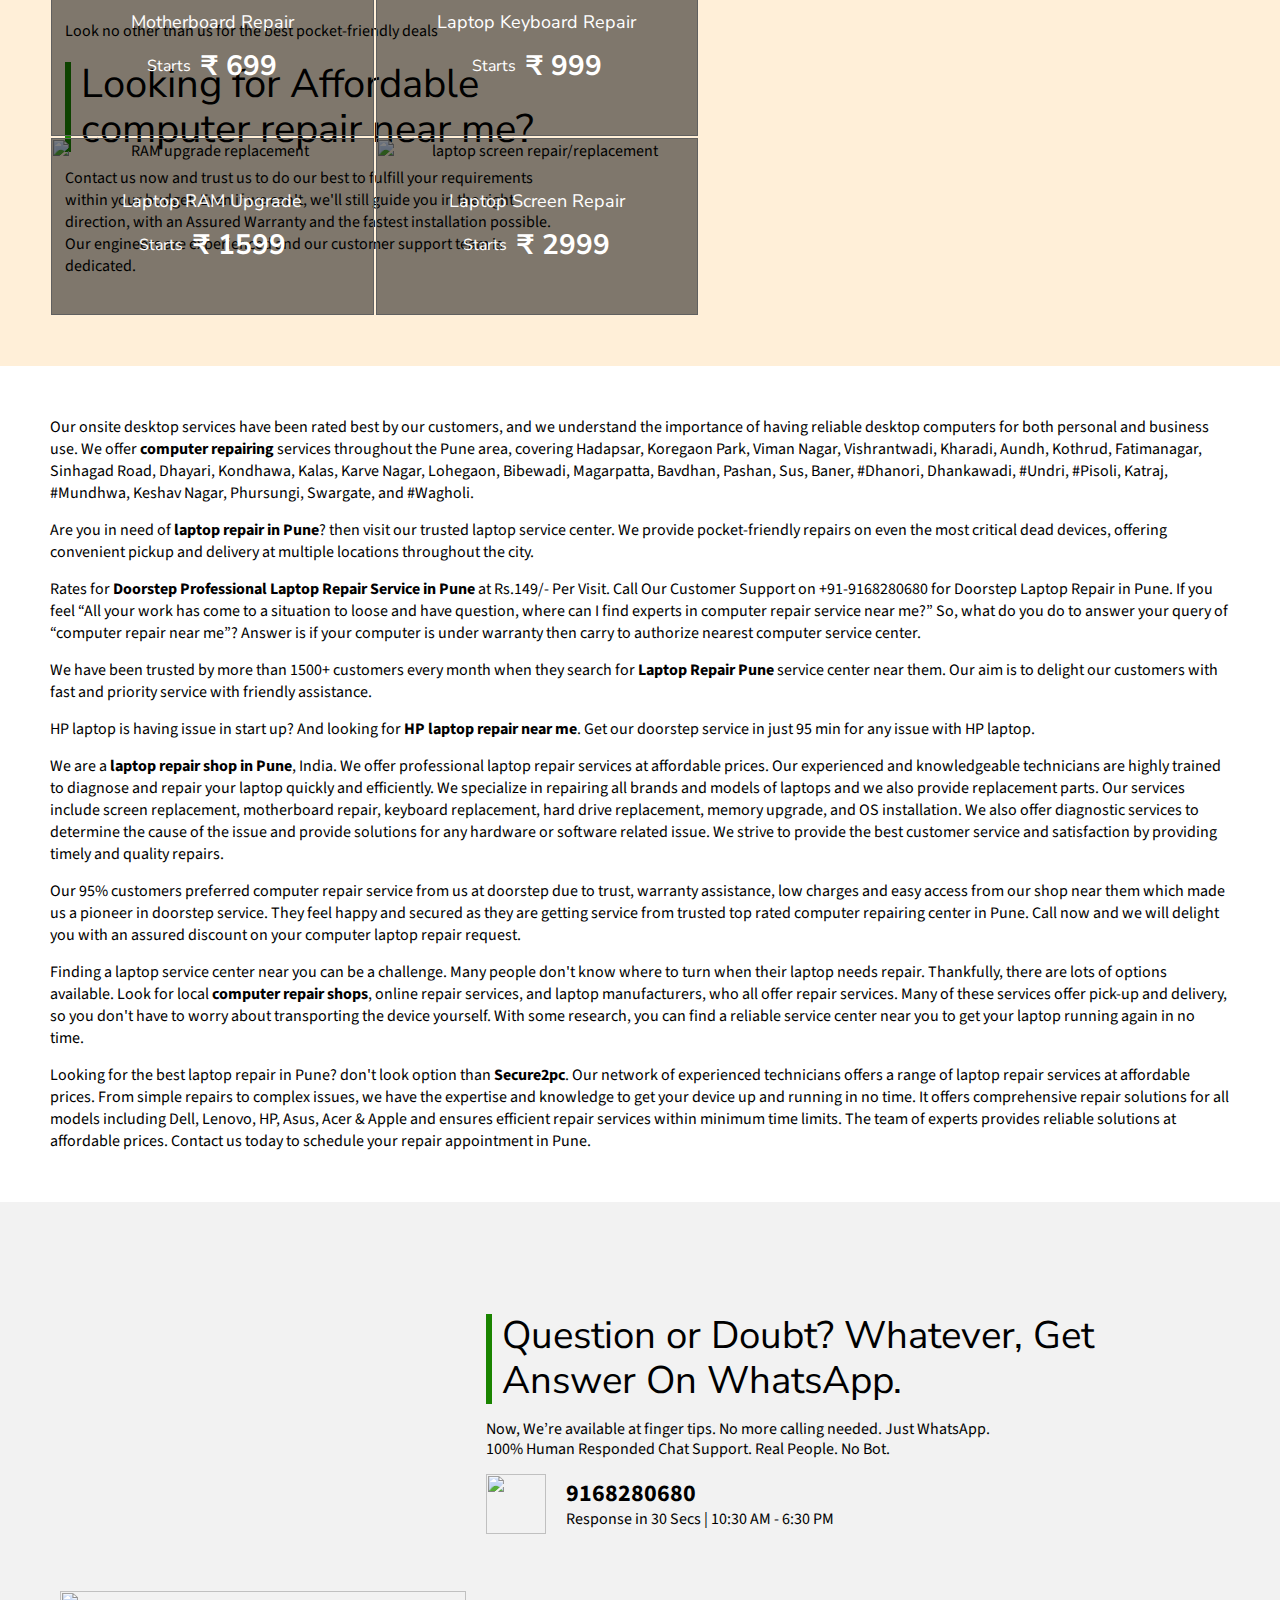
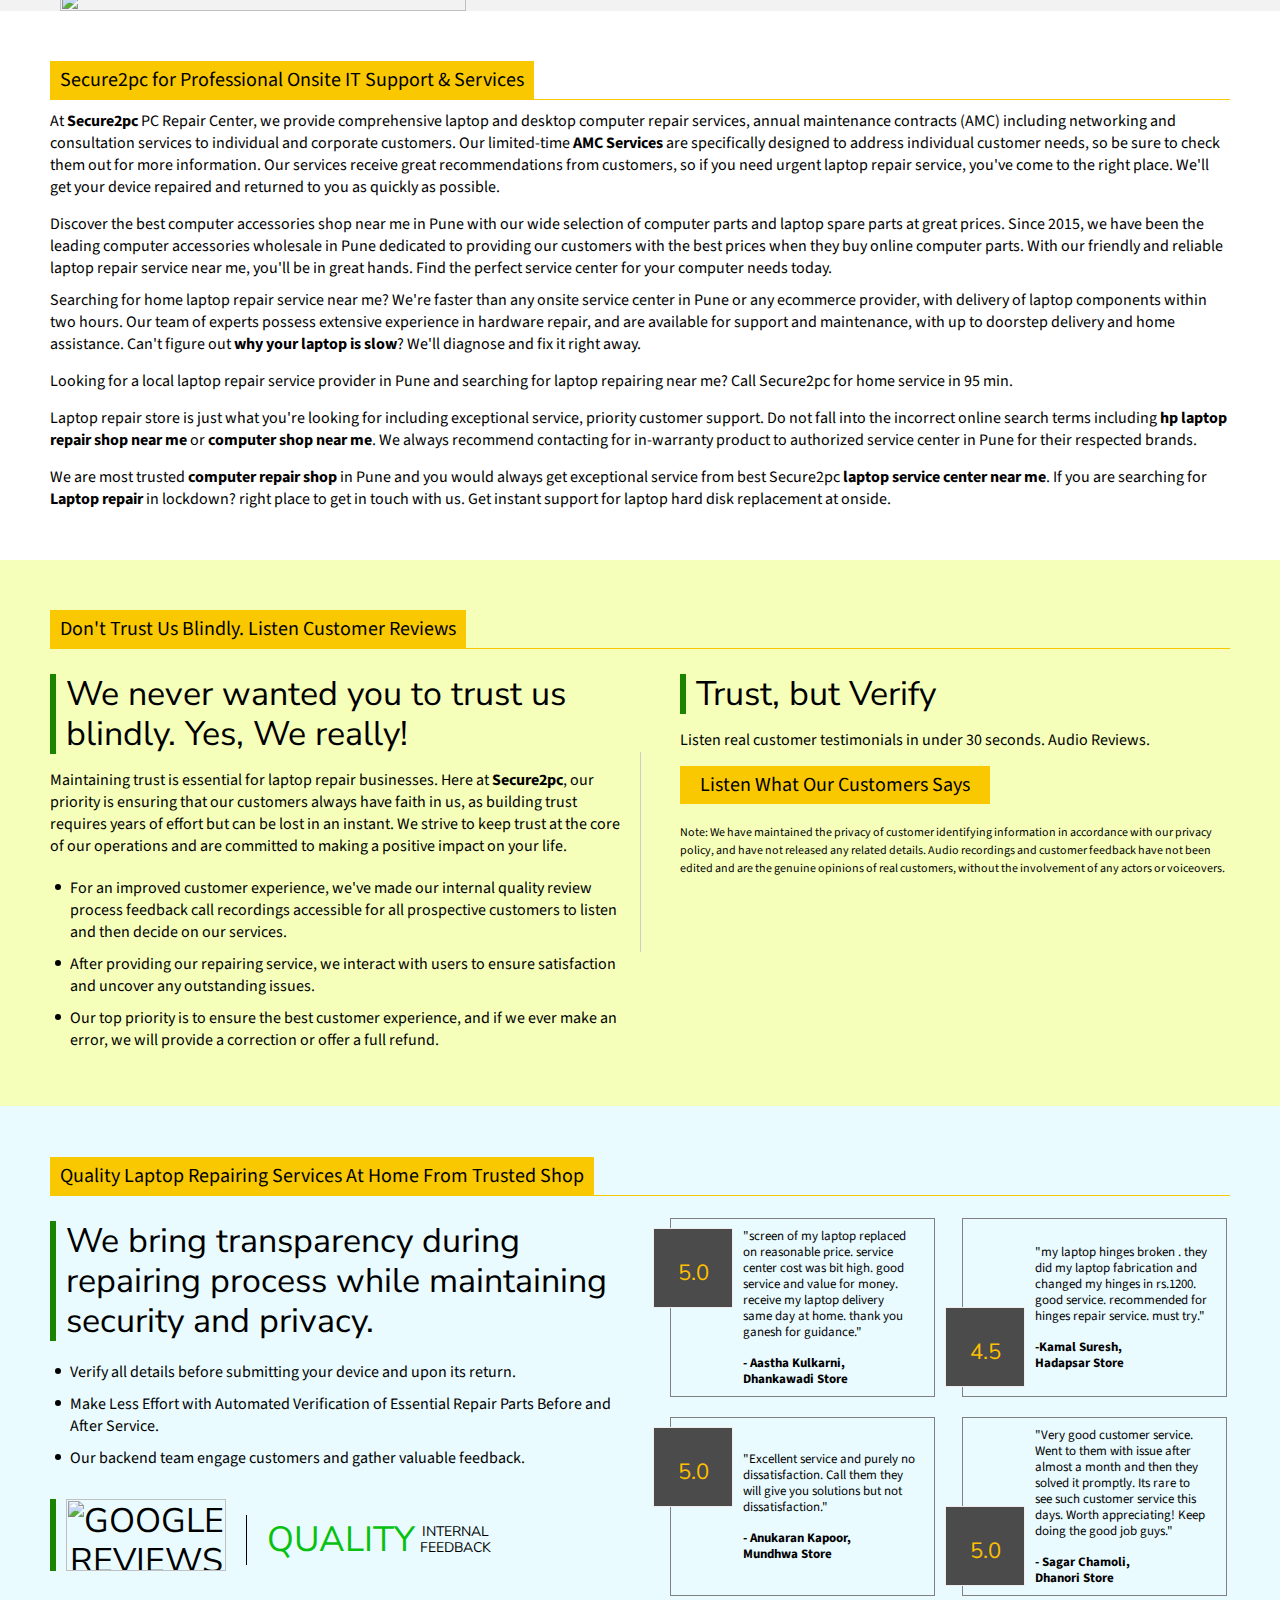
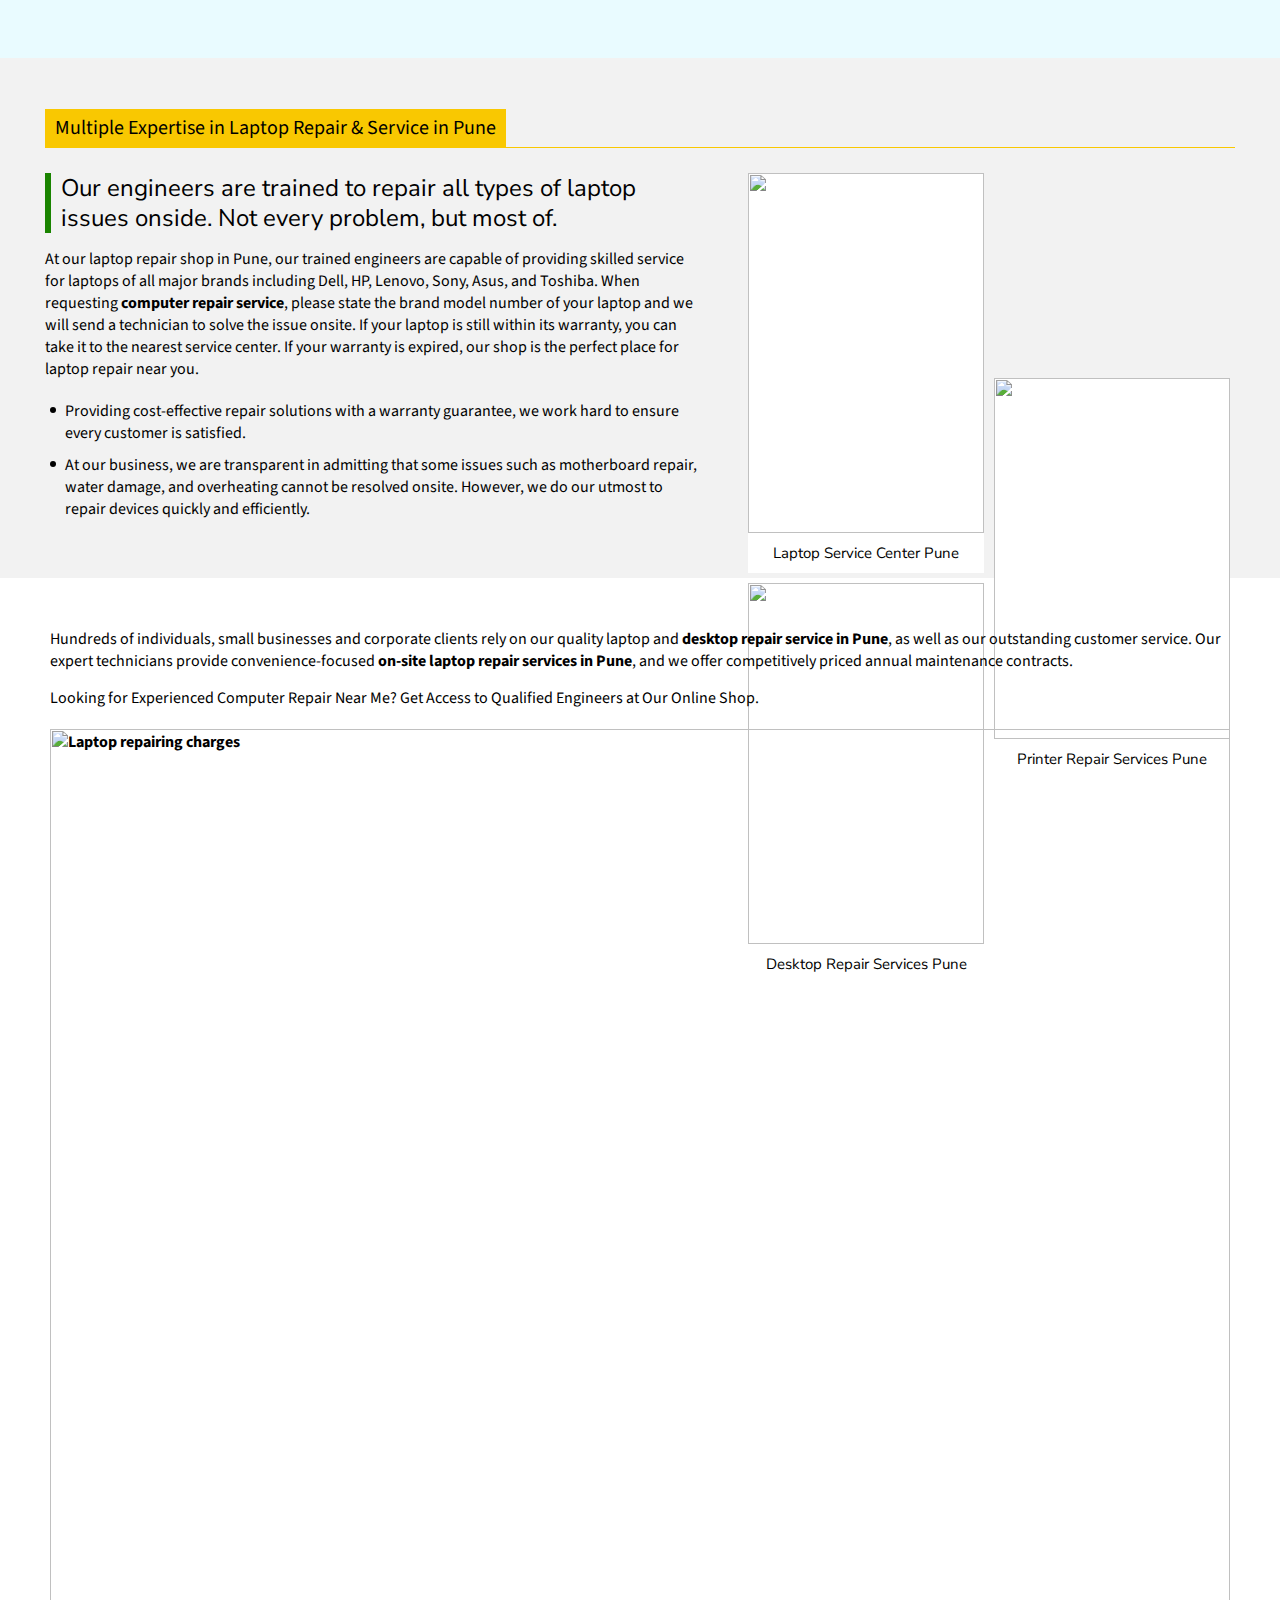
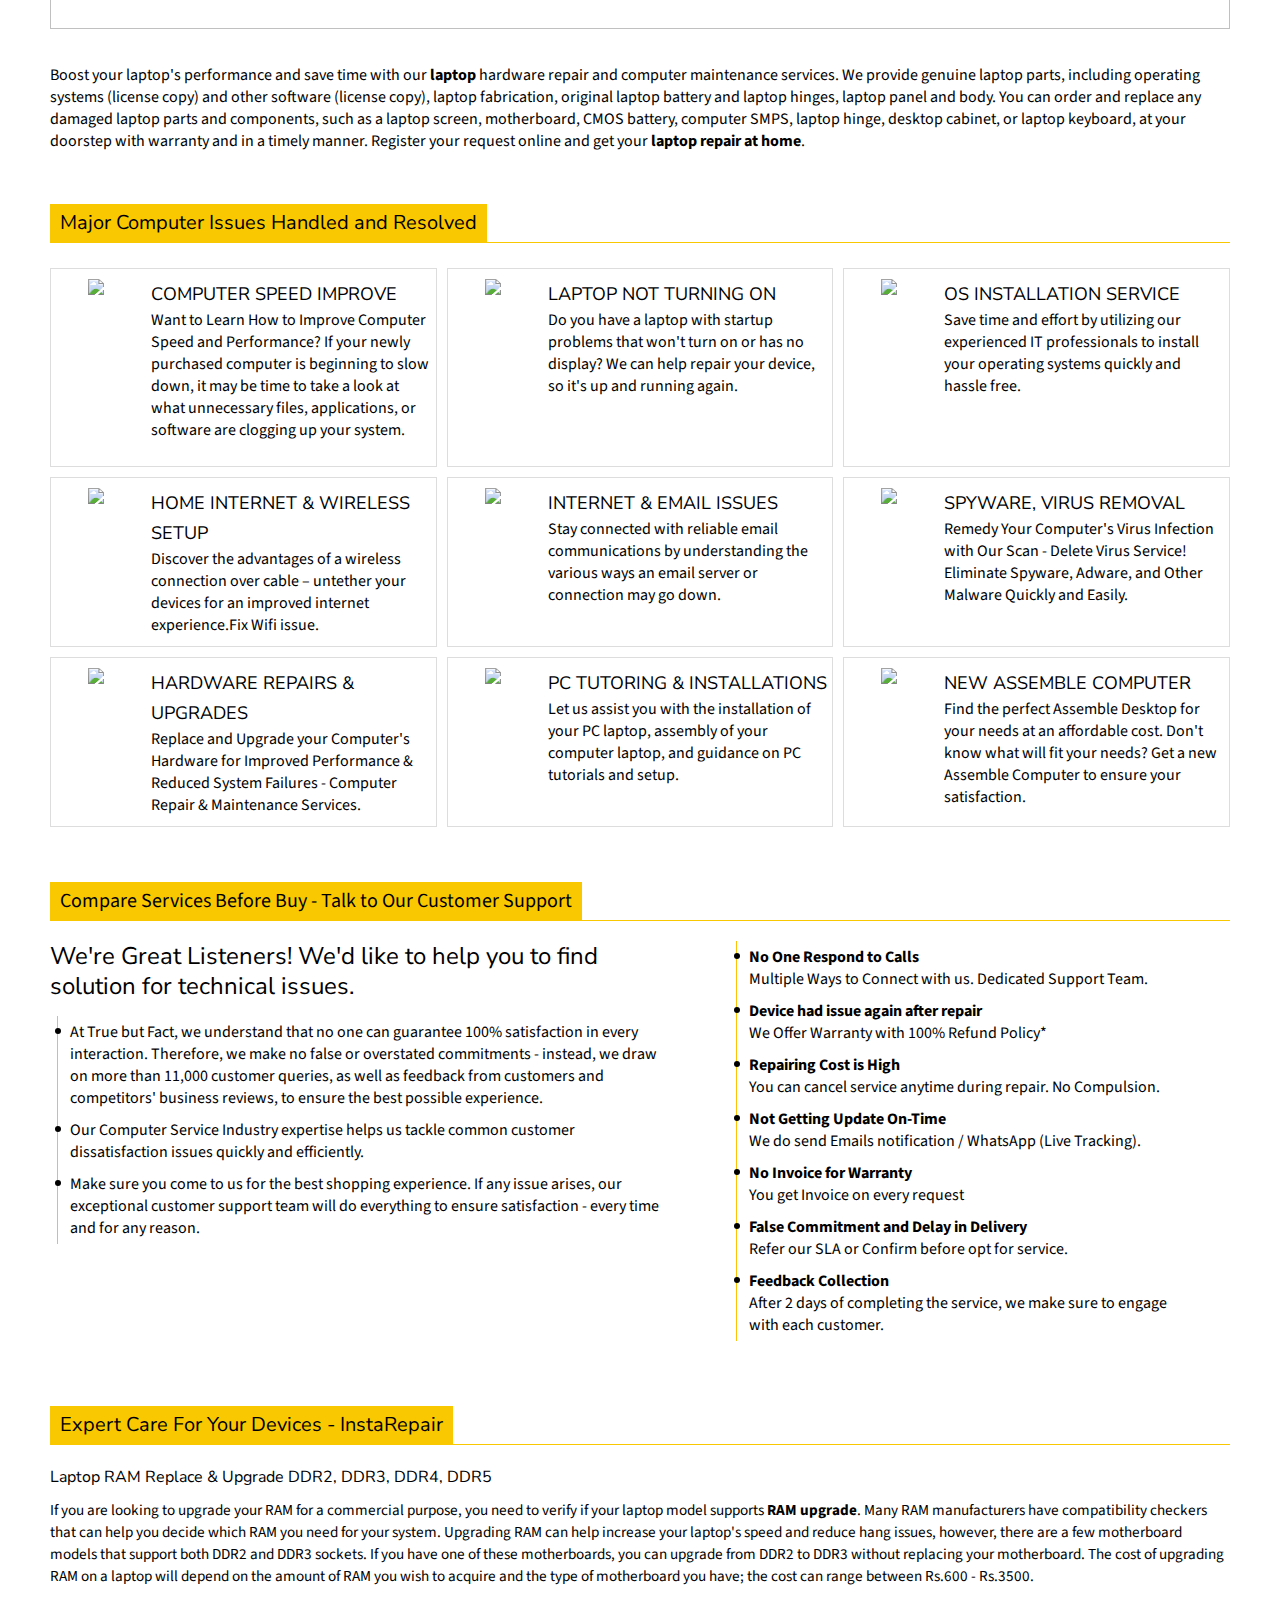
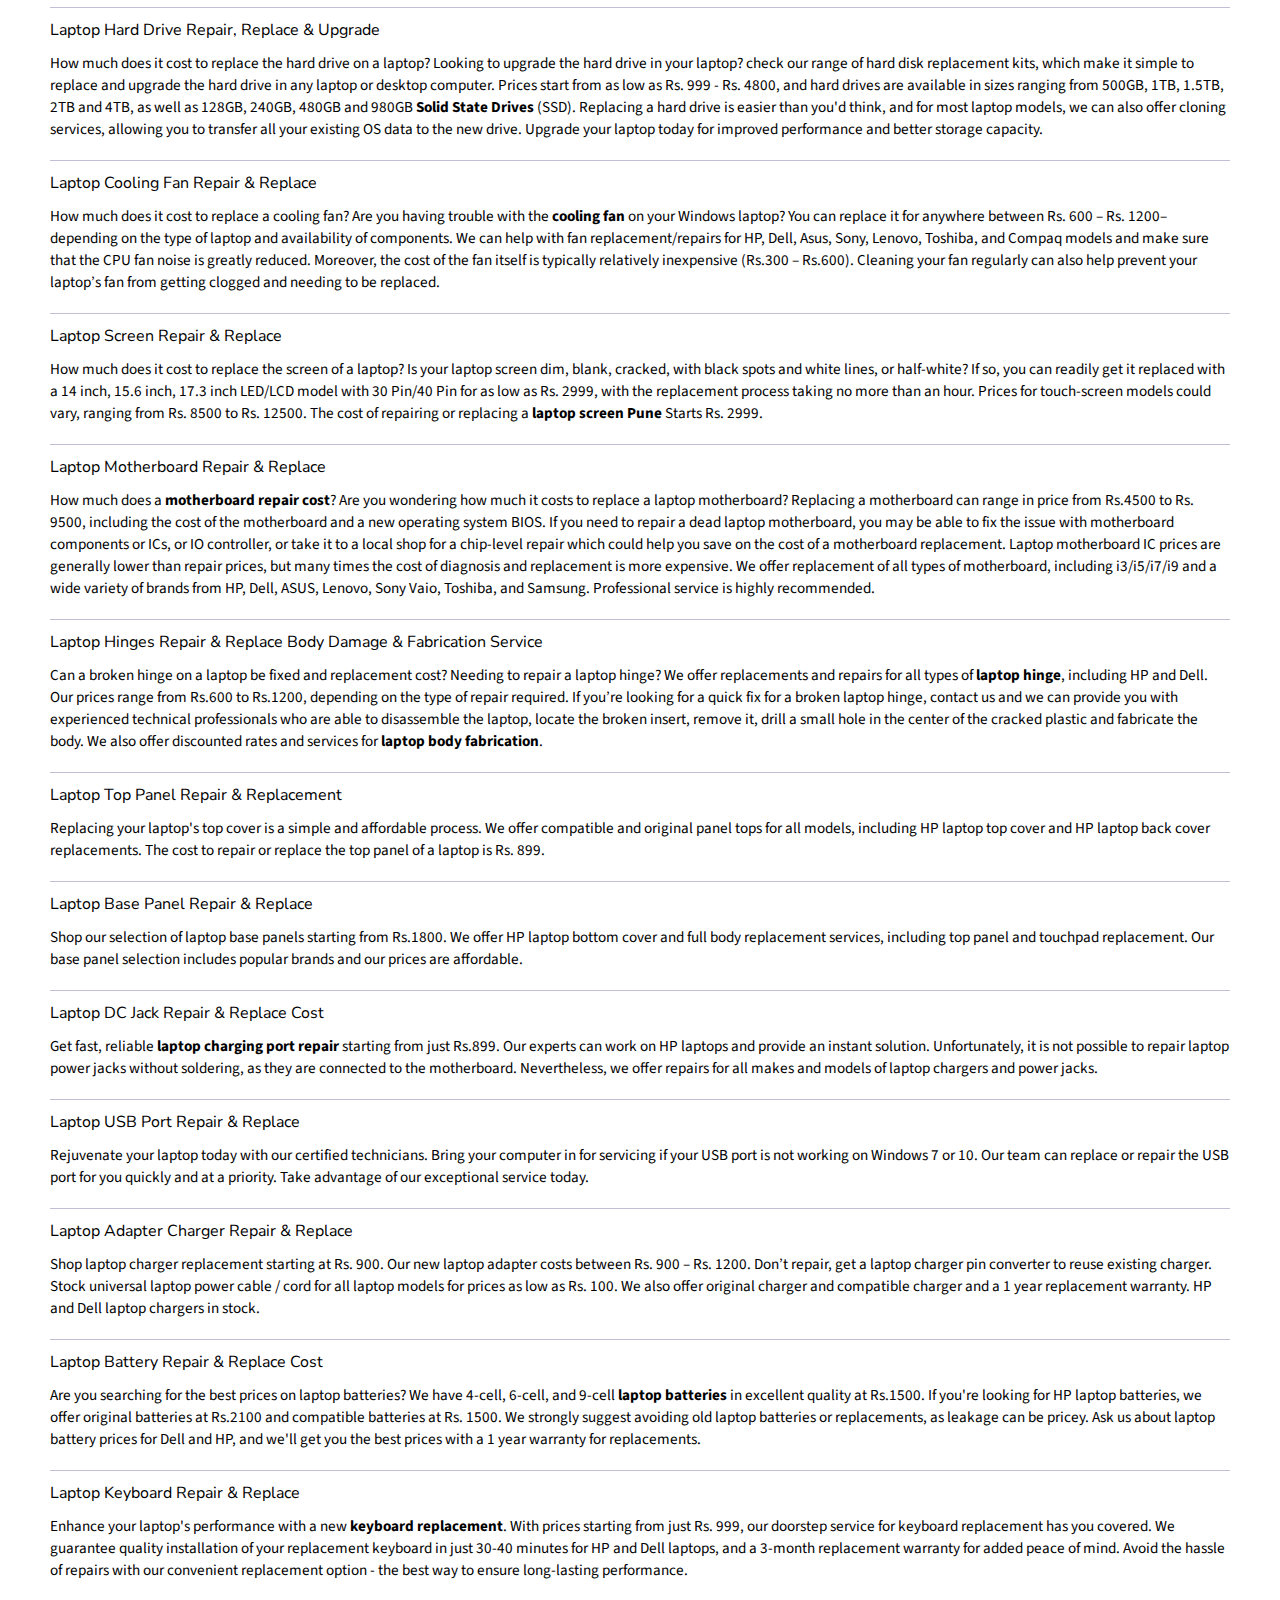
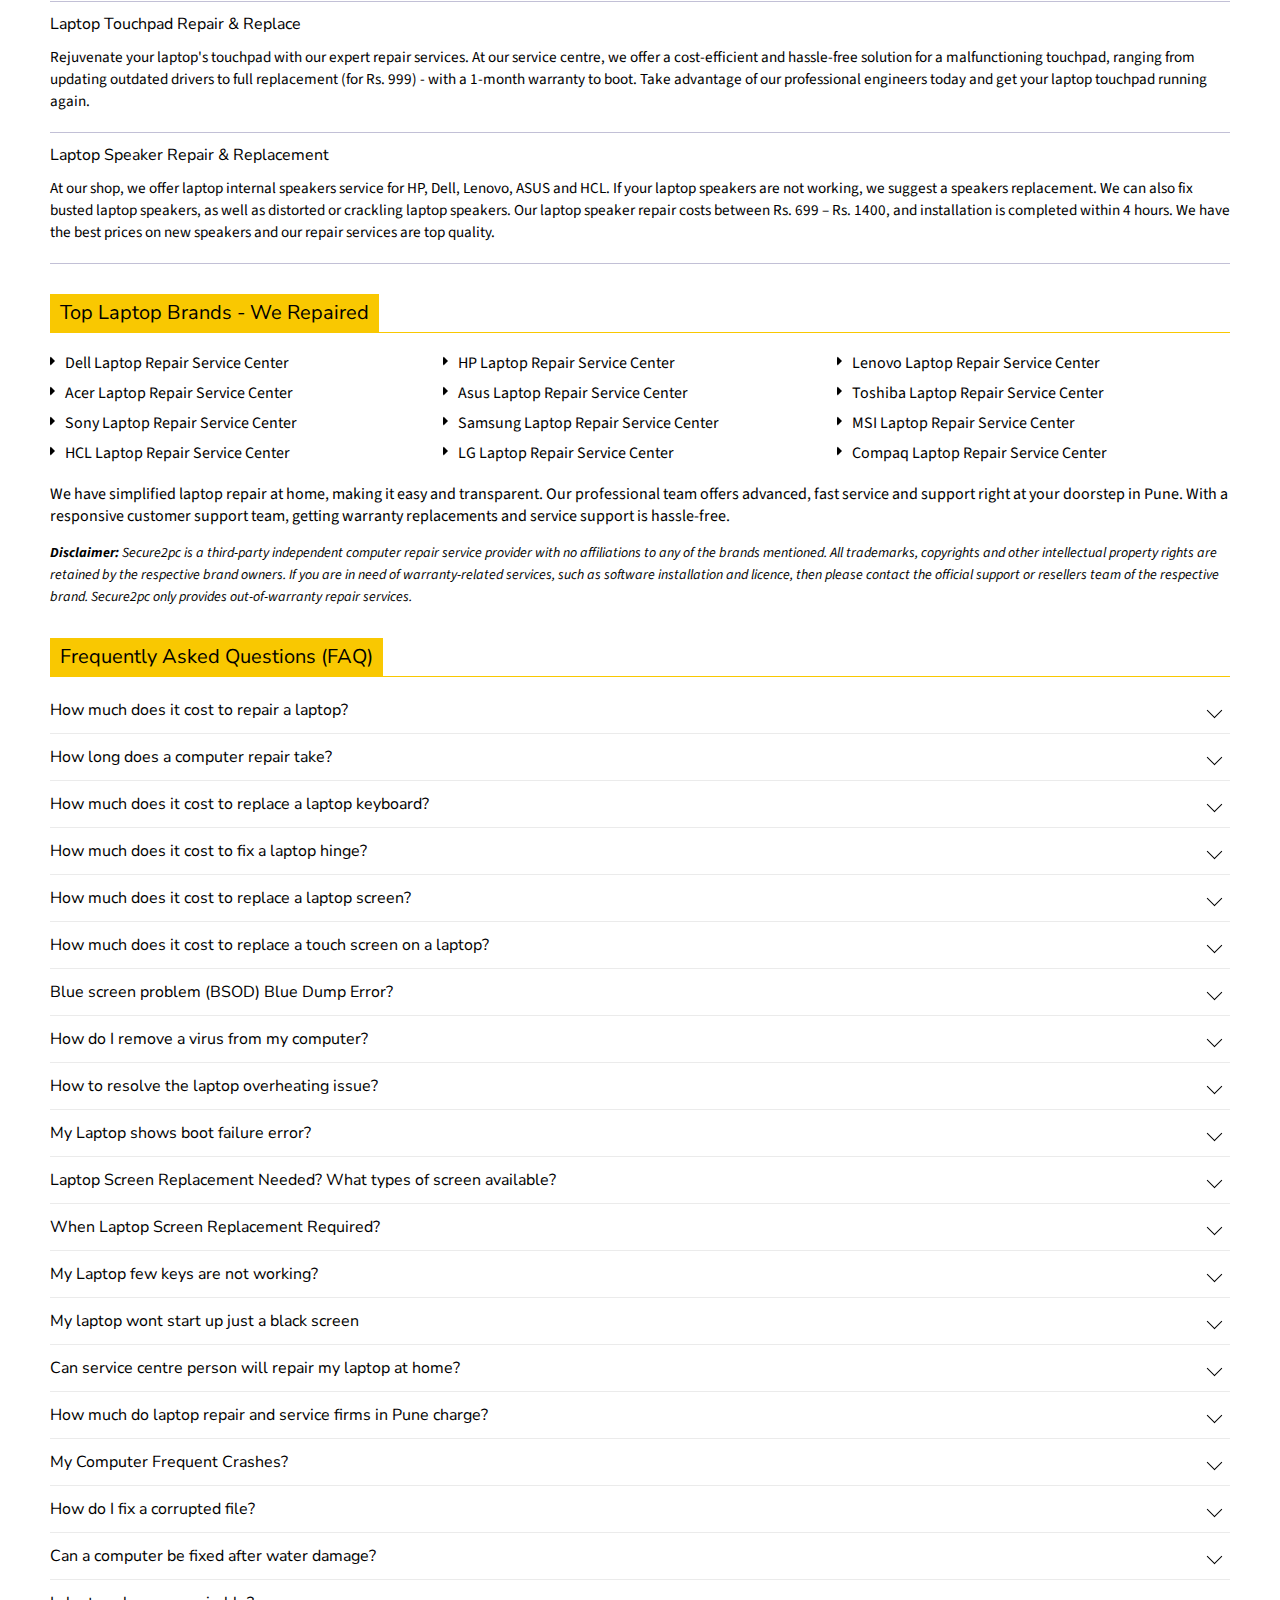
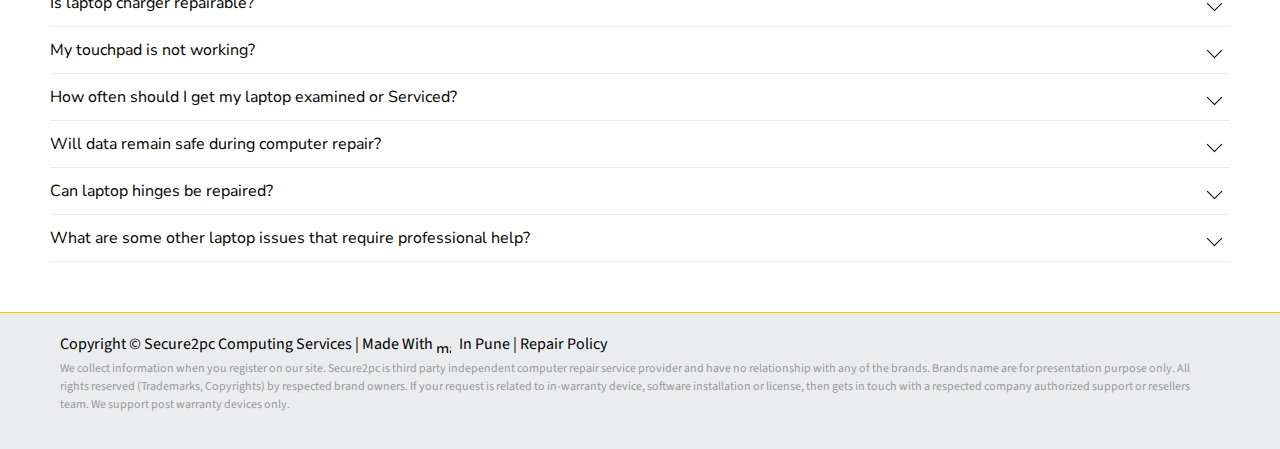
==== commit 548c0a71: "This code contains all the pages of the navbar options" ====
--- a/index.html
+++ b/index.html
@@ -1,33 +1,3 @@
-<!-- <!DOCTYPE html>
-<html lang="en">
-<head>
-    <meta charset="UTF-8">
-    <meta name="viewport" content="width=device-width, initial-scale=1.0">
-    <title>Document</title>
-</head>
-<body oncontextmenu="return false;">
-    <h1>hello world</h1>
-</body>
-<script>
-
-document.addEventListener('contextmenu', event => event.preventDefault());
-    document.onkeydown = function(e) {
-if(event.keyCode == 123) {
-return false;
-}
-if(e.ctrlKey && e.shiftKey && e.keyCode == 'I'.charCodeAt(0)){
-return false;
-}
-if(e.ctrlKey && e.shiftKey && e.keyCode == 'J'.charCodeAt(0)){
-return false;
-}
-if(e.ctrlKey && e.keyCode == 'U'.charCodeAt(0)){
-return false;
-}
-}
-</script>
-</html> -->
-
 <html lang="en" xml:lang="en"><head></head>
 	<meta name="google-site-verification" content="c1gDT0E99thkIdzfR0WVcagppdfc9lP6rQYbj_Qj2qQ">
 	<meta charset="UTF-8">
@@ -47,70 +17,15 @@
 	<link href="index.css" rel="stylesheet" type="text/css">
 	<link href="slick.css" rel="stylesheet" type="text/css">
 	<link href="responsive.css" rel="stylesheet" type="text/css">
-		<style>.StickySidebar:after {content: ""; display: table; clear: both;}</style>
-        <script charset="utf-8" src="https://embed.tawk.to/_s/v4/app/66d916256f5/js/twk-chunk-bf24a88e.js"></script>
-        <script charset="utf-8" src="https://embed.tawk.to/_s/v4/app/66d916256f5/js/twk-chunk-71978bb6.js"></script>
-        <script charset="utf-8" src="https://embed.tawk.to/_s/v4/app/66d916256f5/js/twk-chunk-7c2f6ba4.js"></script>
-        <script charset="utf-8" src="https://embed.tawk.to/_s/v4/app/66d916256f5/js/twk-chunk-48f3b594.js"></script>
-        <script charset="utf-8" src="https://embed.tawk.to/_s/v4/app/66d916256f5/js/twk-chunk-4fe9d5dd.js"></script>
-        <script charset="utf-8" src="https://embed.tawk.to/_s/v4/app/66d916256f5/js/twk-chunk-2d0b9454.js"></script>
-        <script charset="utf-8" src="https://embed.tawk.to/_s/v4/app/66d916256f5/js/twk-chunk-24d8db78.js"></script>
-<!-- <style type="text/css">#upbd47tenn3g1727805628884 {outline:none !important;
-visibility:visible !important;
-resize:none !important;
-box-shadow:none !important;
-overflow:visible !important;
-background:none !important;
-opacity:1 !important;
-filter:alpha(opacity=100) !important;
--ms-filter:progid:DXImageTransform.Microsoft.Alpha(Opacity 1}) !important;
--mz-opacity:1 !important;
--khtml-opacity:1 !important;
-top:auto !important;
-right:0px !important;
-bottom:0px !important;
-left:auto !important;
-position:fixed !important;
-border:0 !important;
-min-height:0px  !important;
-min-width:0px  !important;
-max-height:none  !important;
-max-width:none  !important;
-padding:0px !important;
-margin:0px !important;
--moz-transition-property:none !important;
--webkit-transition-property:none !important;
--o-transition-property:none !important;
-transition-property:none !important;
-transform:none !important;
--webkit-transform:none !important;
--ms-transform:none !important;
-width:auto !important;
-height:auto  !important;
-display:none !important;
-z-index:2000000000 !important;
-background-color:transparent !important;
-cursor:none !important;
-float:none !important;
-border-radius:unset !important;
-pointer-events:auto !important;
-clip:auto !important;
-color-scheme:light !important;}#upbd47tenn3g1727805628884.widget-hidden {display: none !important;}#upbd47tenn3g1727805628884.widget-visible {display: block !important;}
-@media print{
- #upbd47tenn3g1727805628884.widget-visible { 
-display: none !important;
- }
-}</style> -->
-
-<script src="https://cdn.jsdelivr.net/emojione/2.2.7/lib/js/emojione.min.js" type="text/javascript" async="" defer=""></script><script src="https://cdn.jsdelivr.net/emojione/2.2.7/lib/js/emojione.min.js" type="text/javascript" async="" defer=""></script><style type="text/css">@keyframes tawkMaxOpen{0%{opacity:0;transform:translate(0, 30px);;}to{opacity:1;transform:translate(0, 0px);}}@-moz-keyframes tawkMaxOpen{0%{opacity:0;transform:translate(0, 30px);;}to{opacity:1;transform:translate(0, 0px);}}@-webkit-keyframes tawkMaxOpen{0%{opacity:0;transform:translate(0, 30px);;}to{opacity:1;transform:translate(0, 0px);}}#egr8mdhcvoo81727805628957.open{animation : tawkMaxOpen .25s ease!important;}</style></head>
+		  
+</head>
 
 <body>
 	<div id="header">
 		<div class="header"><a href="index.html" hreflang="en" class="logo" ><h1 style="font-size: 40px;padding-top: 10px;">Shubham</h1></a>
 			<div class="header-right">
 				<div class="header-contact">
-					<div class="btn"><a href="book-online-computer-laptop-repair-service-pune.php" hreflang="en">Book Service Visit</a>
-					</div> <span class="call-detail"><a href="tel:9168280680" hreflang="en">91 68 280 680</a></span>  <span class="email-detail"><a href="mailto:secure2pc@gmail.com" hreflang="en">secure2pc@gmail.com</a></span>
+					<span class="call-detail"><img src="https://www.secure2pc.com/images/call-us.png"><a href="tel:9168280680" hreflang="en">91 68 280 680</a></span>  <span class="email-detail"><img src="https://www.secure2pc.com/images/email-address.png"><a href="mailto:secure2pc@gmail.com" hreflang="en">secure2pc@gmail.com</a></span>
 				</div>
 
 				<a href="javascript:void(0)" class="icon">
@@ -122,24 +37,20 @@
 				</a>
 				<div class="navigation">
 					<ul>
-						<li><a href="about-us.html" hreflang="en">About Us</a>
+						<li><a href="about.html" hreflang="en">About Us</a>
 						</li>
 						<li><a href="services.html" hreflang="en">Services</a>
 							<span class="showmenu"></span>
 							<ul class="submenu">
-								<li><a href="computer-repair-services/pune.html" hreflang="en">Computer Repair Services</a>
+								<li><a href="CR-services.html" hreflang="en">Computer Repair Services</a>
 								</li>
-								<li><a href="laptop-repair-services/pune.html" hreflang="en">Laptop Repair Services</a>
+								<li><a href="LR-services.html" hreflang="en">Laptop Repair Services</a>
 								</li>
-								<li><a href="printer-repair-services/pune.html" hreflang="en">Printer Repair Services</a>
+								<li><a href="PR-services.html" hreflang="en">Printer Repair Services</a>
 								</li>
 							</ul>
 						</li>
-						<li><a href="buy-assembled-pc-computer-online.html" hreflang="en">Assemble Computer</a>
-						</li>
-						<li><a href="Computer-Annual-Maintenance-Contract-AMC-Services-Pune.html" hreflang="en">AMC Services</a>
-						</li>
-						<li><a href="contact-us.html" hreflang="en">Contact Us</a>
+						<li><a href="contact.html" hreflang="en">Contact Us</a>
 						</li>
 					</ul>
 				</div>
@@ -172,9 +83,9 @@
 					</div>
 				</div>
 				<div>
-										<a href="https://wa.link/z2j08l" class="WAcallaction"> <img src="https://www.secure2pc.com/images/whatsapp-icon.png" width="35">
-												<span>Book On WhatsApp</span><br>
-										<small>Available 10 AM to 7 PM</small></a>
+						<a href="https://wa.link/z2j08l" class="WAcallaction"> <img src="https://www.secure2pc.com/images/whatsapp-icon.png" width="35">
+								<span>Book On WhatsApp</span><br>
+						<small>Available 10 AM to 7 PM</small></a>
 				</div>
 			</div>
 			<div class="reviewsblock">
@@ -209,16 +120,6 @@
 	<div class="popularOffers">
 		<h2>Top Repair &amp; Services In Pune</h2>
 		<div class="popularServiceSlider slick-initialized slick-slider"><button class="slick-prev slick-arrow slick-disabled" aria-label="Previous" type="button" aria-disabled="true" style="display: inline-block;">Previous</button>
-			
-
-			
-
-			
-
-			
-
-			
-			
 
 		<div class="slick-list draggable"><div class="slick-track" style="opacity: 1; width: 1920px; transform: translate3d(0px, 0px, 0px);"><div class="planType slick-slide slick-current slick-active" style="width: 320px;" data-slick-index="0" aria-hidden="false" tabindex="0">
 				<div>
@@ -1260,60 +1161,24 @@
 	</div>
 		</div>
 	</div>
-	<footer id="footer-wrapper">
+
+<footer id="footer-wrapper">
 		<div id="footer">
 			<div class="copyright">Copyright © Secure2pc Computing Services | Made With
 			<img class="lazy" data-src="images/love.png" width="15" height="15" align="top" alt="made with love in pune" src="https://www.secure2pc.com/images/love.png"> In Pune | <a href="repair-policy.html" hreflang="en">Repair Policy</a>
 			</div>
 
-		<!-- <div class="rightLogo"> -->
-		<!-- DMCA Compliance badge -->
-						<!-- <a href="https://www.dmca.com/Protection/Status.aspx?ID=2a0f4083-b2c8-4f7e-b669-4079687e472b&amp;refurl=https://www.secure2pc.com/index.html" title="DMCA.com Protection Status" class="dmca-badge"> <img src="images/dmca.webp" width="200" height="40" alt="DMCA.com Protection Status"></a>  <script src="https://embed.tawk.to/_s/v4/app/66d916256f5/js/twk-main.js" charset="UTF-8" crossorigin="*"></script><script src="https://embed.tawk.to/_s/v4/app/66d916256f5/js/twk-vendor.js" charset="UTF-8" crossorigin="*"></script><script src="https://embed.tawk.to/_s/v4/app/66d916256f5/js/twk-chunk-vendors.js" charset="UTF-8" crossorigin="*"></script><script src="https://embed.tawk.to/_s/v4/app/66d916256f5/js/twk-chunk-common.js" charset="UTF-8" crossorigin="*"></script><script src="https://embed.tawk.to/_s/v4/app/66d916256f5/js/twk-runtime.js" charset="UTF-8" crossorigin="*"></script><script src="https://embed.tawk.to/_s/v4/app/66d916256f5/js/twk-app.js" charset="UTF-8" crossorigin="*"></script><script async="" src="https://embed.tawk.to/5c6ff4bf3341d22d9ce59bd9/default" charset="UTF-8" crossorigin="*"></script><script src="https://images.dmca.com/Badges/DMCABadgeHelper.min.js"> </script> -->
-				<!-- DMCA Compliance badge -->
-				<!-- </div> -->
 <br>
 	<div class="disclaimerinfo"><p>We collect information when you register on our&nbsp;site. Secure2pc is third party independent computer repair service provider and have no relationship with any of the brands. Brands name are for presentation purpose only. All rights reserved (Trademarks, Copyrights) by respected brand owners. If your request is related to in-warranty device, software installation or license, then gets in touch with a respected company authorized support or resellers team. We support post warranty devices only.</p>
 </div>
 
-				 <div id="WAButton" class="floating-wpp" style="left: auto; right: 15px;"><div class="floating-wpp-button" style="width: 50px; height: 50px; background-color: rgb(37, 211, 102);"><img src="https://www.secure2pc.com/images/iconwhatsapp.png"><div class="floating-wpp-button-image"></div></div></div>
-			</div>
-	</footer>
+</footer>
 
  <!-- Displaimer statement starts -->
 <div class="Disclaimer"><img src="https://www.secure2pc.com/images/warning.svg" alt="no software piracy" width="20" height="20">No Piracy : We don't Install Pirated Softwares.<div class="close"> Understood </div></div>
  <!-- Displaimer statement End -->
 
-<script src="scripts/jquery-1.11.1.min.js" type="text/javascript"></script>
-<script defer="" src="scripts/jquery.lazy.min.js" type="text/javascript"></script>
-<script defer="" src="scripts/slick.min.js" type="text/javascript"></script>
-<script defer="" src="scripts/allinonescript.js?=100" type="text/javascript"></script>
-<script defer="" src="scripts/bookvisit.js" type="text/javascript"></script>
-<link rel="preconnect" href="https://fonts.googleapis.com">
-<link rel="preconnect" href="https://fonts.gstatic.com" crossorigin="">
-<link href="https://fonts.googleapis.com/css2?family=Nunito+Sans:ital,wght@0,600;0,700;1,400&amp;family=Source+Sans+Pro:wght@400;600&amp;display=swap" rel="stylesheet">
-
-<!--Floating WhatsApp css-->
-<link rel="stylesheet" href="css/floating-wpp.min.css">
-<!--Floating WhatsApp javascript-->
-<script defer="" src="scripts/floating-wpp.min.js" type="text/javascript"></script>
-
-<!--Start of Tawk.to Script-->
-<script type="text/javascript">
-$(document).ready(function() {
-setTimeout(function() {
-var Tawk_API=Tawk_API||{}, Tawk_LoadStart=new Date();
-(function(){
-var s1=document.createElement("script"),s0=document.getElementsByTagName("script")[0];
-s1.async=true;
-s1.src='https://embed.tawk.to/5c6ff4bf3341d22d9ce59bd9/default';
-s1.charset='UTF-8';
-s1.setAttribute('crossorigin','*');
-s0.parentNode.insertBefore(s1,s0);
-})();
-}, 6000);
-});
-</script>
-<!--End of Tawk.to Script-->
-
-
-<script async="" charset="UTF-8" src="https://embed.tawk.to/_s/v4/app/66d916256f5/languages/en.js"></script><div id="upbd47tenn3g1727805628884" class="widget-hidden"><iframe src="about:blank" frameborder="0" scrolling="no" width="67px" height="64px" style="outline:none !important; visibility:visible !important; resize:none !important; box-shadow:none !important; overflow:visible !important; background:none !important; opacity:1 !important; filter:alpha(opacity=100) !important; -ms-filter:progid:DXImageTransform.Microsoft.Alpha(Opacity 1}) !important; -mz-opacity:1 !important; -khtml-opacity:1 !important; top:auto !important; right:11.764705882352942px !important; bottom:11.764705882352942px !important; left:auto !important; position:fixed !important; border:0 !important; min-height:64px !important; min-width:67px !important; max-height:64px !important; max-width:67px !important; padding:0 !important; margin:0 !important; -moz-transition-property:none !important; -webkit-transition-property:none !important; -o-transition-property:none !important; transition-property:none !important; transform:none !important; -webkit-transform:none !important; -ms-transform:none !important; width:67px !important; height:64px !important; display:block !important; z-index:1000001 !important; background-color:transparent !important; cursor:none !important; float:none !important; border-radius:unset !important; pointer-events:auto !important; clip:auto !important; color-scheme:light !important;" id="yksl5obgirjo1727805628918" class="" title="chat widget"></iframe><iframe src="about:blank" frameborder="0" scrolling="no" width="100%" height="100%" style="outline:none !important; visibility:visible !important; resize:none !important; box-shadow:none !important; overflow:visible !important; background:none !important; opacity:1 !important; filter:alpha(opacity=100) !important; -ms-filter:progid:DXImageTransform.Microsoft.Alpha(Opacity 1}) !important; -mz-opacity:1 !important; -khtml-opacity:1 !important; top:0px !important; right:0px !important; bottom:0px !important; left:0px !important; position:fixed !important; border:0 !important; min-height:100% !important; min-width:100% !important; max-height:100% !important; max-width:100% !important; padding:0 !important; margin:0 !important; -moz-transition-property:none !important; -webkit-transition-property:none !important; -o-transition-property:none !important; transition-property:none !important; transform:none !important; -webkit-transform:none !important; -ms-transform:none !important; width:100% !important; height:100% !important; display:none !important; z-index:1000002 !important; background-color:transparent !important; cursor:none !important; float:none !important; border-radius:0px !important; pointer-events:auto !important; clip:auto !important; color-scheme:light !important;" id="egr8mdhcvoo81727805628957" class="" title="chat widget"></iframe><iframe src="about:blank" frameborder="0" scrolling="no" width="431.4px" height="145px" style="outline:none !important; visibility:visible !important; resize:none !important; box-shadow:none !important; overflow:visible !important; background:none !important; opacity:1 !important; filter:alpha(opacity=100) !important; -ms-filter:progid:DXImageTransform.Microsoft.Alpha(Opacity 1}) !important; -mz-opacity:1 !important; -khtml-opacity:1 !important; top:auto !important; right:20px !important; bottom:100px; left:auto !important; position:fixed !important; border:0 !important; min-height:145px !important; min-width:431.4px !important; max-height:145px !important; max-width:431.4px !important; padding:0 !important; margin:0 !important; -moz-transition-property:none !important; -webkit-transition-property:none !important; -o-transition-property:none !important; transition-property:none !important; transform:none !important; -webkit-transform:none !important; -ms-transform:none !important; width:431.4px !important; height:145px !important; display:none !important; z-index:auto !important; background-color:transparent !important; cursor:none !important; float:none !important; border-radius:unset !important; pointer-events:auto !important; clip:auto !important; color-scheme:light !important;" id="tpvfbgspm5a81727805628937" class="" title="chat widget"></iframe><div id="chat-bubble"></div></div></body></html>+<!-- font style -->
+ <link href="https://fonts.googleapis.com/css2?family=Nunito+Sans:ital,wght@0,600;0,700;1,400&amp;family=Source+Sans+Pro:wght@400;600&amp;display=swap" rel="stylesheet">
+
+</body></html>